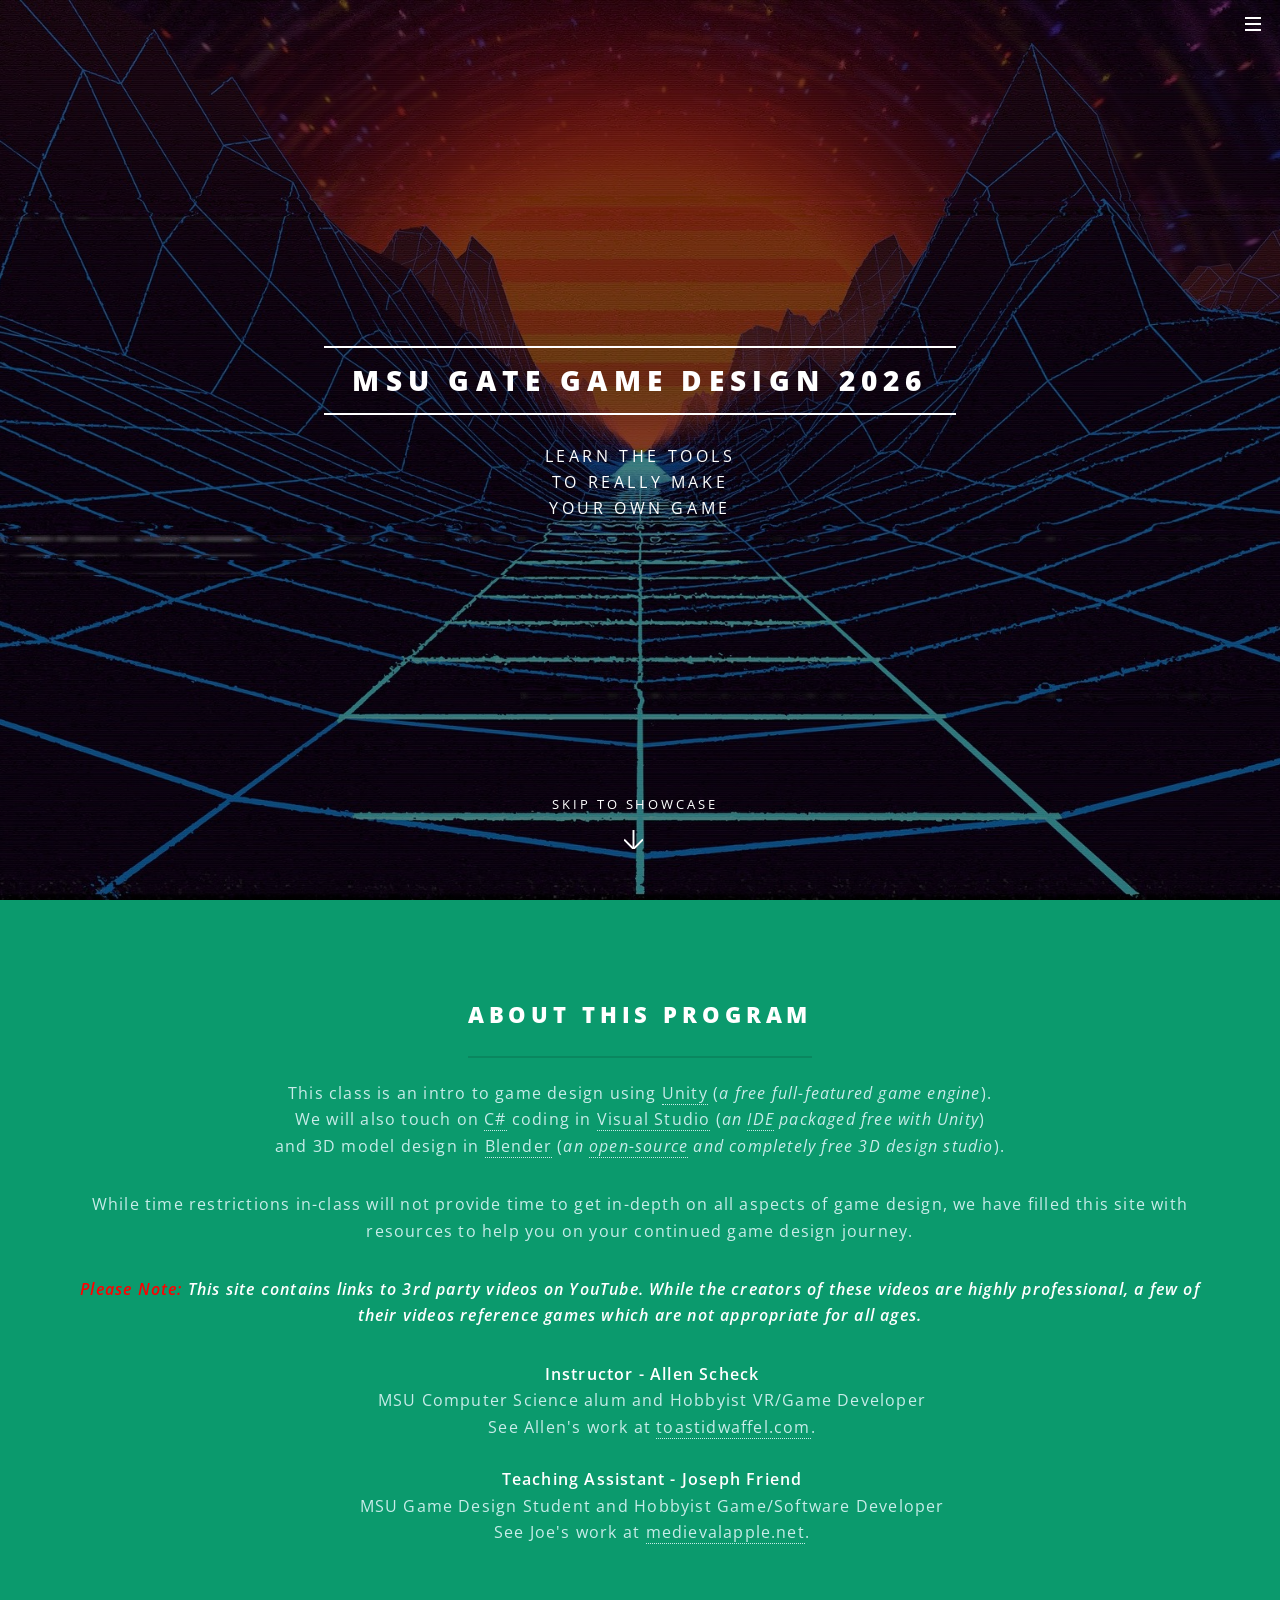
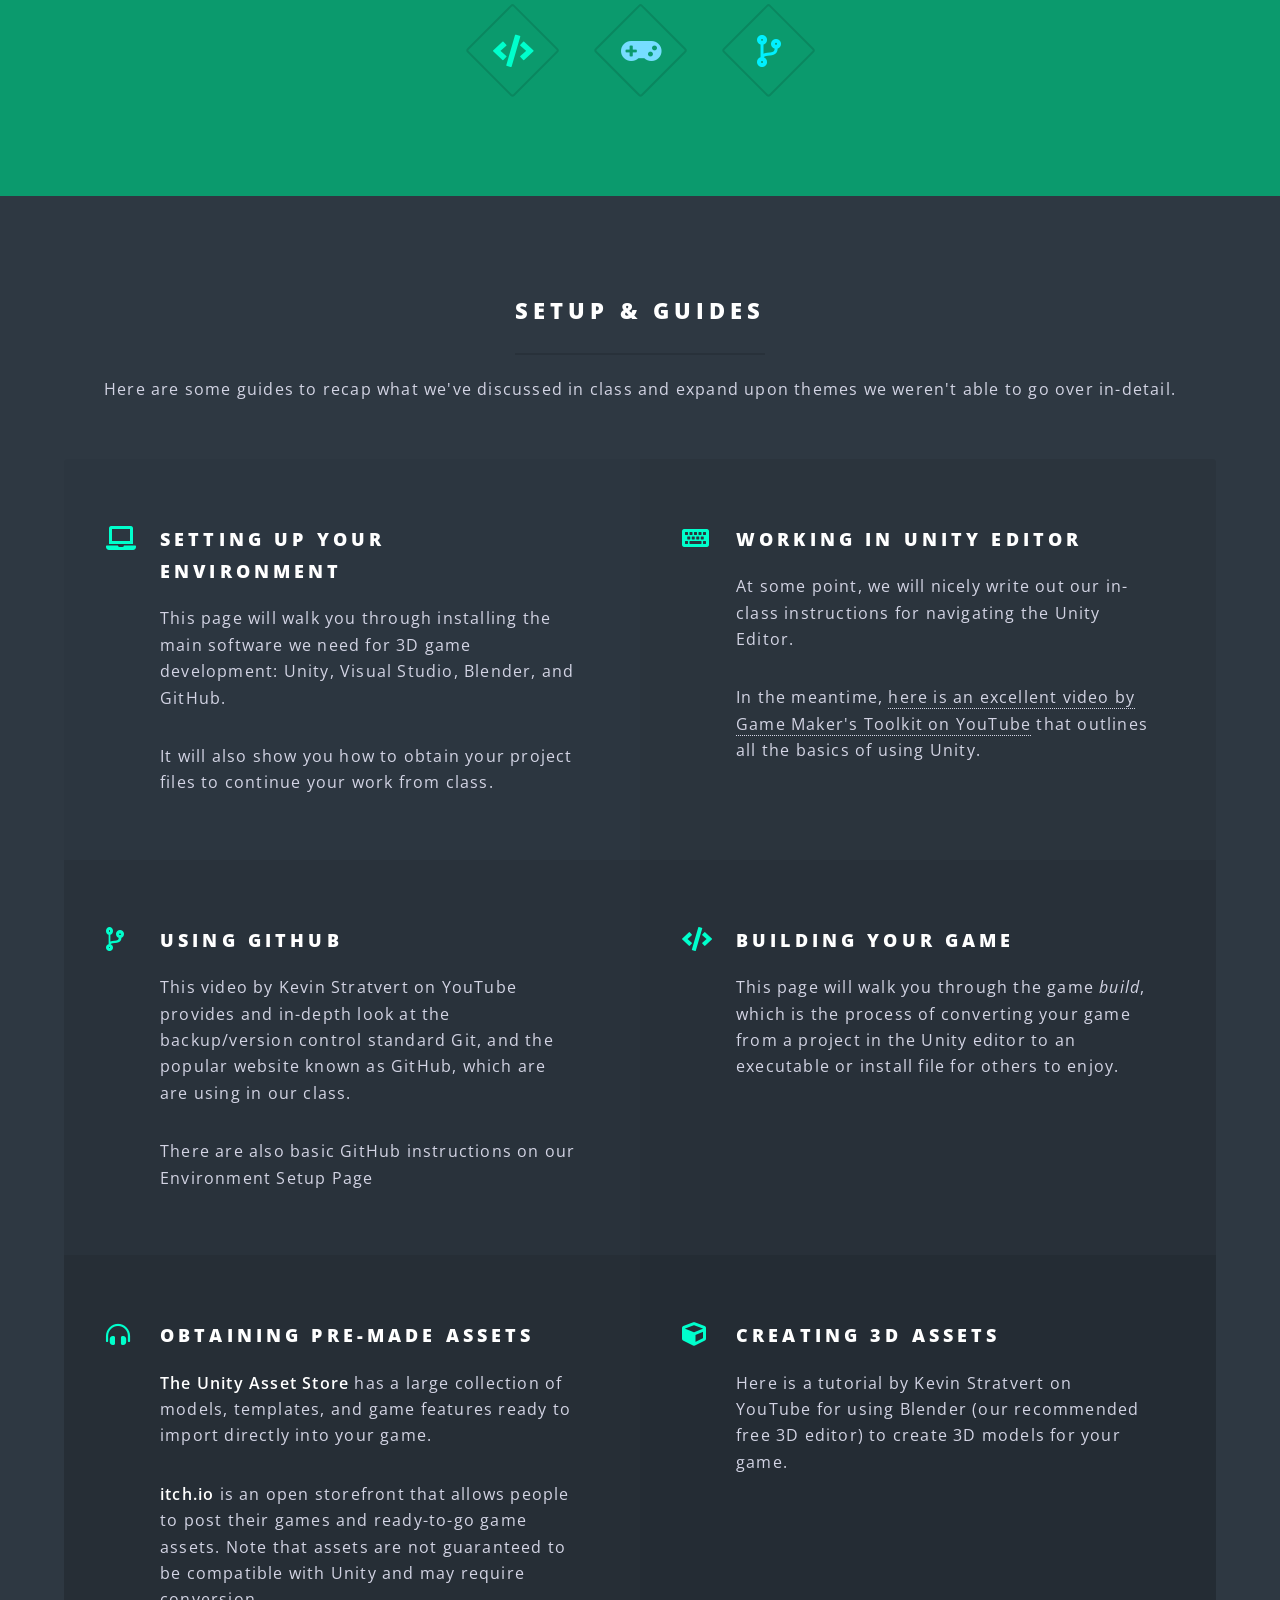
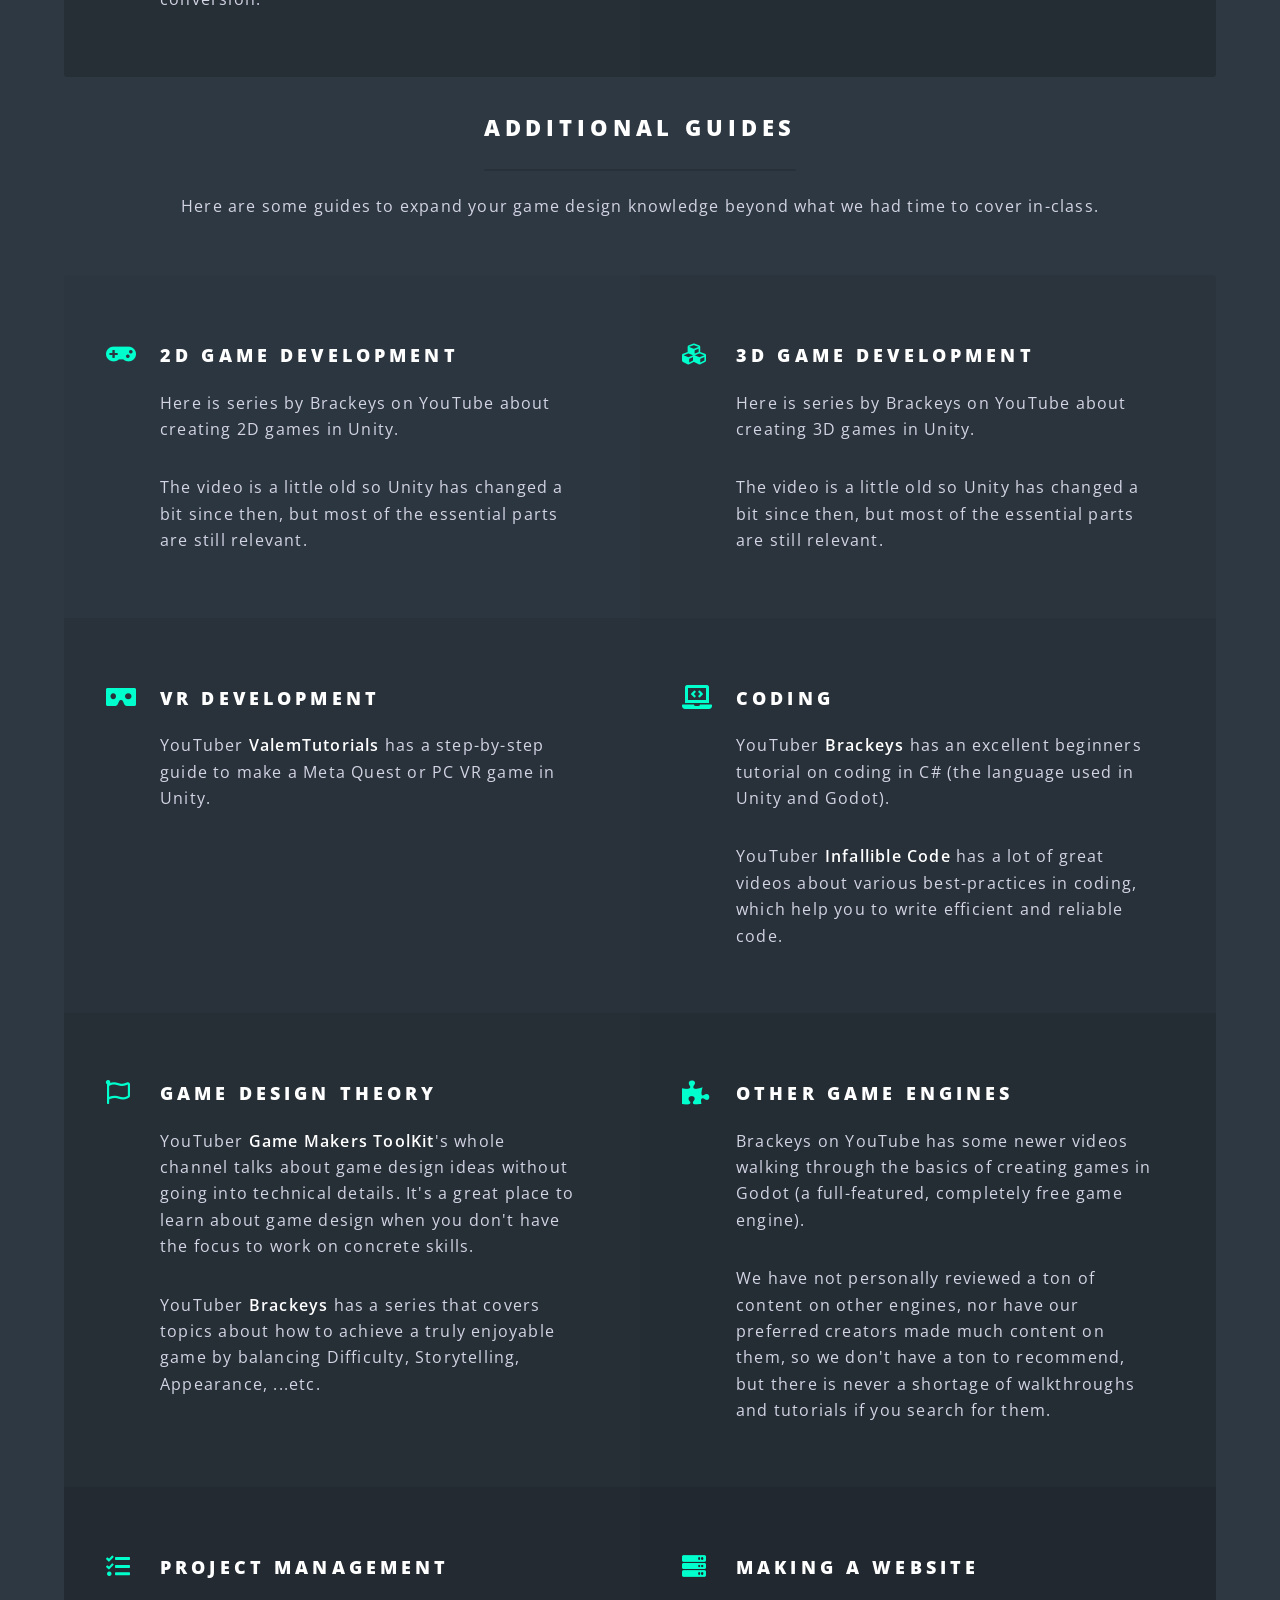
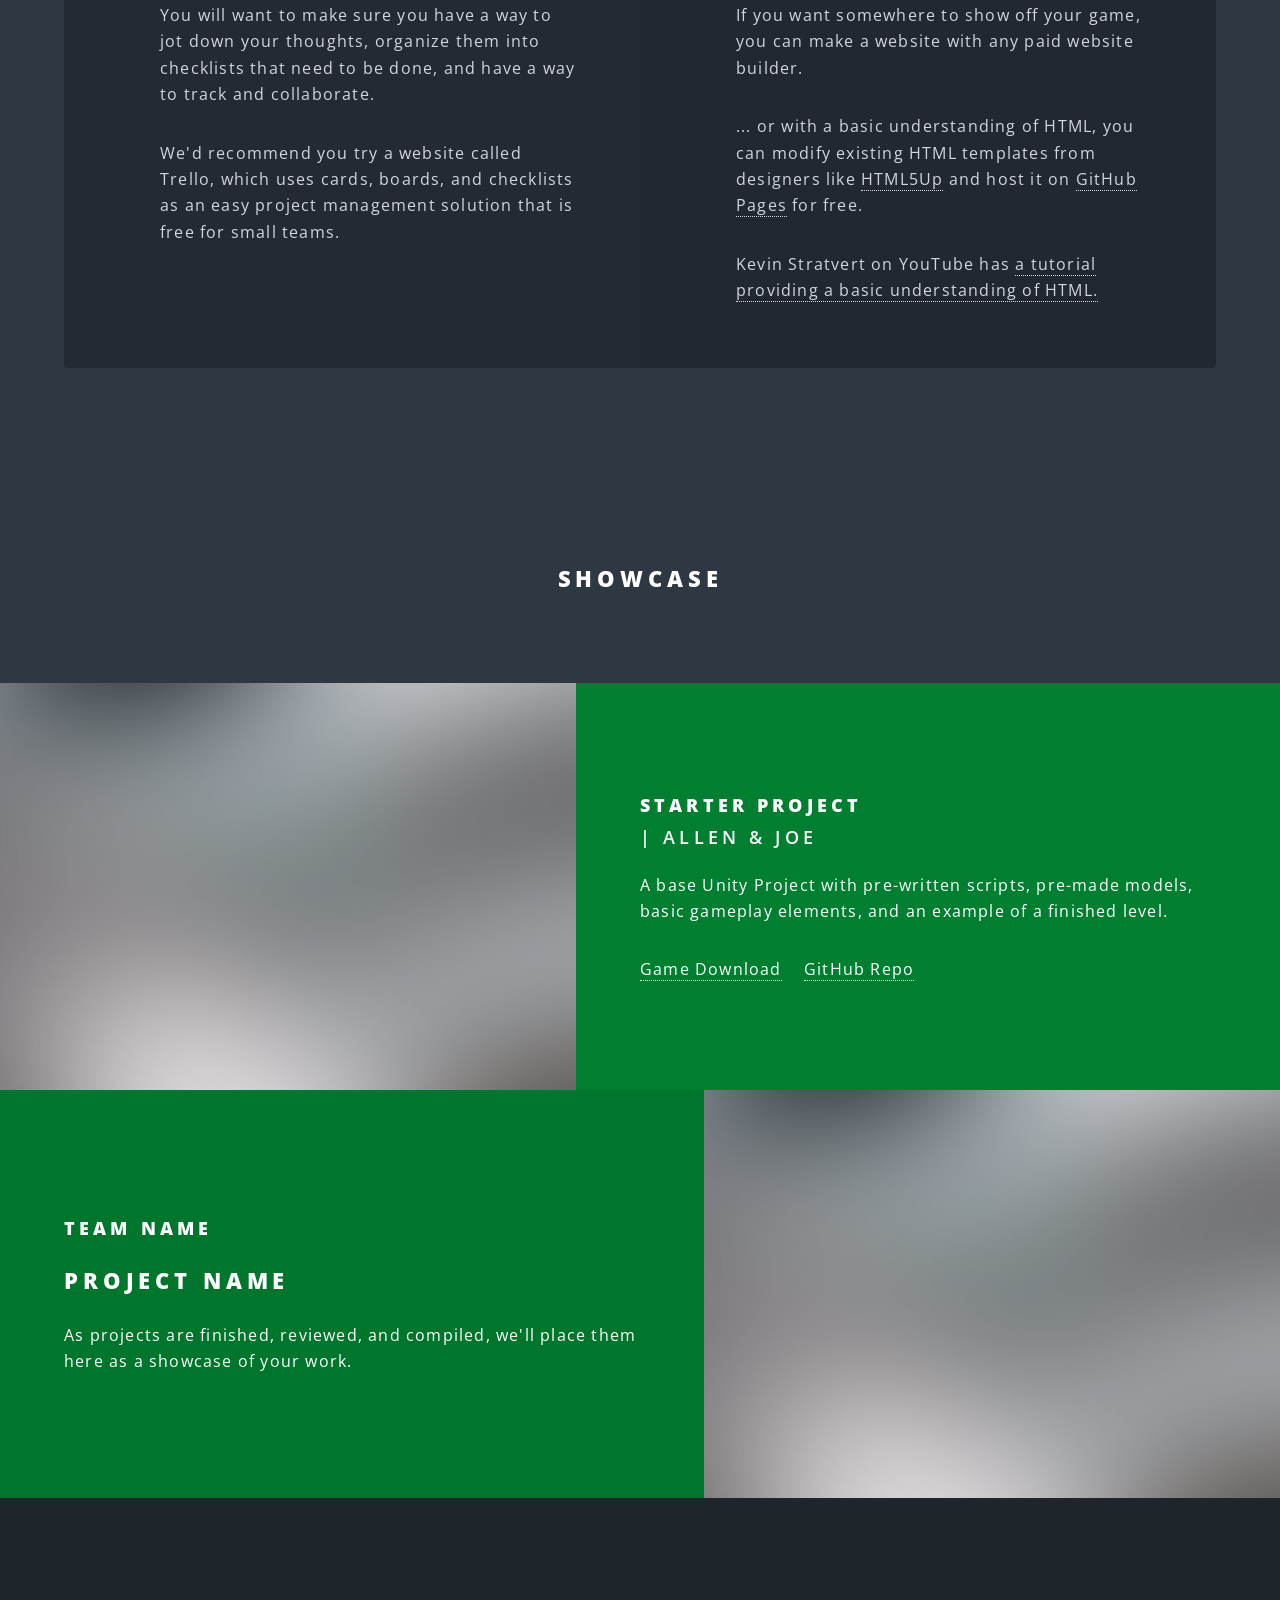
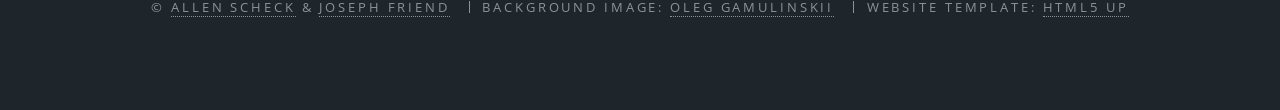
==== index.html @ 7858bdf7 "Updating various pages, cleaning up text" ====
<!DOCTYPE HTML>
<!--
	Spectral by HTML5 UP
	html5up.net | @ajlkn
	Free for personal and commercial use under the CCA 3.0 license (html5up.net/license)
-->
<html>
	<head>
		<title>GATE GameDev</title>
		<link rel="icon" type="image/x-icon" href="favicon.ico">
		<meta charset="utf-8" />
		<meta name="viewport" content="width=device-width, initial-scale=1, user-scalable=no" />
		<link rel="stylesheet" href="assets/css/main.css" />
		<noscript><link rel="stylesheet" href="assets/css/noscript.css" /></noscript>
	</head>
	<body class="landing is-preload">

		<!-- Page Wrapper -->
			<div id="page-wrapper">

				<!-- Header -->
					<header id="header" class="alt">
						<h1><a href="#banner" class="scrolly">MSU GATE GameDev</a></h1>
						
						<nav id="nav" class="alt">
							<ul>
								<li class="special">
									<a href="#menu" class="menuToggle"><span></span></a>
									<div id="menu">
										<ul>
											<li><a href="#banner" class="scrolly"><h3>This Page</h3></a></li>
											<li><a href="#one" class="scrolly">About This Program</a></li>
											<li><a href="#two" class="scrolly">Setup & Guides</a></li>
											<li><a href="#three" class="scrolly">Student Projects</a></li>
										</ul>
										<ul>
											<li><a href="index"><h3>This Site</h3></a>
											</li>
											<li>
												<a href="environment">Environment Setup</a>
											</li>
											<li>
												<a href="build">Game Build</a>
											</li>
											<li>
												<a href="distribution">Distributing Your Game</a>
											</li>
											<li>
												<a href="definitions">Definitions</a>
											</li>
										</ul>
									</div>
								</li>
							</ul>
						</nav>
						
					</header>

				<!-- Banner -->
					<section id="banner">
						<div class="inner">
							<h2>MSU GATE Game Design 2026</h2>
							<p>Learn the tools<br />
							to really make<br />
							your own game</p>

						</div>
						<a href="#three" class="more scrolly">Skip to Showcase</a>
					</section>

				<!-- One -->
					<section id="one" class="wrapper style1 special">
						<div class="inner">
							<header class="major">
								<h2>About This Program</h2>
								<p>This class is an intro to game design using <a href="definitions#unity">Unity</a> (<i>a free full-featured game engine</i>).
									<br>We will also touch on <a href="definitions#cs">C#</a> coding in <a href="definitions#visualstudio">Visual Studio</a> (<i>an <a href="definitions#ide">IDE</a> packaged free with Unity</i>) <br>and 3D model design in <a href="definitions#blender">Blender</a> (<i>an <a href="definitions#opensource">open-source</a> and completely free 3D design studio</i>). </p><p>
								While time restrictions in-class will not provide time to get in-depth on all aspects of game design, we have filled this site with resources to help you on your continued game design journey.</p>
								<p>
									<b>
										<i style="color: red;">Please Note:</i>
										<i> This site contains links to 3rd party videos on YouTube. While the creators of these videos are highly professional, a few of their videos reference games which are not appropriate for all ages.</i>
									</b>
								</p>

								<ul style="list-style-type: none;">
									<li><b>Instructor - Allen Scheck</b>
								</li>
									<li>
										MSU Computer Science alum and Hobbyist VR/Game Developer
										
									</li>
									<li>
										See Allen's work at <a href="https://toastidwaffel.com">toastidwaffel.com</a>.
									</li>
									<li>
										&emsp;</li>
									<li>
										<b>Teaching Assistant - Joseph Friend</b>
									</li>
									<li>MSU Game Design Student and Hobbyist Game/Software Developer</li>
									<li>
										See Joe's work at <a href="https://medievalapple.net">medievalapple.net</a>.
									</li>
							</ul>
							</header>
							<ul class="icons major">
								<li><span class="icon solid fa-code major style1"></span></li>
								<li><span class="icon solid fa-gamepad major style3"></span></li>
								<li><span class="icon solid fa-code-branch major style2"></span></li>
							</ul>
						</div>
						
					</section>

									<!-- Two -->
					<section id="two" class="wrapper style3 special">
						<div class="inner">		
							<header class="major">
								<h2>Setup & Guides</h2>
								<p>Here are some guides to recap what we've discussed in class and expand upon themes we weren't able to go over in-detail.</p>
							</header>
							<ul class="features">
								<li class="icon solid fa-laptop">
									<a href="environment">
									<h3>Setting Up Your Environment</h3>
									<p>This page will walk you through installing the main software we need for 3D game development: Unity, Visual Studio, Blender, and GitHub.</p><p>It will also show you how to obtain your project files to continue your work from class.</p>
									</a>
								</li>
								<li class="icon solid fa-keyboard">
									
									<h3>Working in Unity Editor</h3>
									<p>At some point, we will nicely write out our in-class instructions for navigating the Unity Editor.</p><p>
										In the meantime, <a href="https://www.youtube.com/watch?v=XtQMytORBmM">here is an excellent video by Game Maker's Toolkit on YouTube</a> that outlines all the basics of using Unity.
									</p>
								</li>
								<li class="icon solid fa-code-branch">
									<a href="https://www.youtube.com/watch?v=tRZGeaHPoaw">
										<h3>Using GitHub</h3>
										<p>This video by Kevin Stratvert on YouTube provides and in-depth look at the backup/version control standard Git, and the popular website known as GitHub, which are are using in our class.</p>
										<a href="environment#github"><p>There are also basic GitHub instructions on our Environment Setup Page</p></a>
									</a>
								</li>
								<li class="icon solid fa-code">
									<a href="build">
									<h3>Building Your Game</h3>
									<p>This page will walk you through the game <i>build</i>, which is the process of converting your game from a project in the Unity editor to an executable or install file for others to enjoy.</p>
									</a>
								</li>
								<li class="icon solid fa-headphones-alt">

									<h3>Obtaining Pre-Made Assets</h3>
										<a href="https://assetstore.unity.com/">
											<p>
												<b>The Unity Asset Store</b> has a large collection of models, templates, and game features ready to import directly into your game.</p>
									</a>
										<a href="https://itch.io/game-assets/tag-unity">
											<p>
												<b>itch.io</b> is an open storefront that allows people to post their games and ready-to-go game assets. Note that assets are not guaranteed to be compatible with Unity and may require conversion.
											</p>
										</a>
								</li>
								
								<li class="icon solid fa-cube">
									<a href="https://www.youtube.com/watch?v=Ci3Has4L5W4">
									<h3>Creating 3D Assets</h3>
									<p>Here is a tutorial by Kevin Stratvert on YouTube for using Blender (our recommended free 3D editor) to create 3D models for your game.</p>
									</a>
								</li>
							</ul>
							<header class="major">
								<h2>Additional Guides</h2>
								<p>Here are some guides to expand your game design knowledge beyond what we had time to cover in-class.</p>
							</header>
							<ul class="features">
								<li class="icon solid fa-gamepad">
									<a href="https://www.youtube.com/playlist?list=PLPV2KyIb3jR6TFcFuzI2bB7TMNIIBpKMQ">
									<h3>2D Game Development</h3>
									<p>Here is series by Brackeys on YouTube about creating 2D games in Unity.</p>
										<p>The video is a little old so Unity has changed a bit since then, but most of the essential parts are still relevant.</p>
									</a>
								</li>
								<li class="icon solid fa-cubes">
									<a href="https://www.youtube.com/playlist?list=PLPV2KyIb3jR5QFsefuO2RlAgWEz6EvVi6">
									<h3>3D Game Development</h3>
										<p>Here is series by Brackeys on YouTube about creating 3D games in Unity.</p>
										<p>The video is a little old so Unity has changed a bit since then, but most of the essential parts are still relevant.</p>
									</a>
								</li>
								<li class="icon solid fa-vr-cardboard">
									<a href="https://www.youtube.com/playlist?list=PLpEoiloH-4eM15HYUXK_2a6rldDDx8FcF">
										<h3>VR Development</h3>
										<p>YouTuber <b>ValemTutorials</b> has a step-by-step guide to make a Meta Quest or PC VR game in Unity.</p>
									</a>
								</li>
								<li class="icon solid fa-laptop-code">
									<h3>Coding</h3>
									<a href="https://www.youtube.com/playlist?list=PLPV2KyIb3jR4CtEelGPsmPzlvP7ISPYzR">
										<p>YouTuber <b>Brackeys</b> has an excellent beginners tutorial on coding in C# (the language used in Unity and Godot).</p>
										<a href="https://www.youtube.com/@InfallibleCode/videos">
											<p>YouTuber <b>Infallible Code</b> has a lot of great videos about various best-practices in coding, which help you to write efficient and reliable code.</p>
										</a>
									</a>
								</li>
								<li class="icon fa-flag">
									
									<h3>Game Design Theory</h3>
									<a href="https://www.youtube.com/@gmtk">
										<p>
											YouTuber <b>Game Makers ToolKit</b>'s whole channel talks about game design ideas without going into technical details. It's a great place to learn about game design when you don't have the focus to work on concrete skills.
									</p>
							</a>
										<a href="https://www.youtube.com/watch?v=G8AT01tuyrk&list=PLPV2KyIb3jR5kPzHBi90byfhPfPqaDW9s"><p>
											<p>
												YouTuber <b>Brackeys</b> has a series that covers topics about how to achieve a truly enjoyable game by balancing Difficulty, Storytelling, Appearance, ...etc.
											</p></a>
							
								</li>
								<li class="icon solid fa-puzzle-piece">
									<h3>Other Game Engines</h3>
									<a href="https://www.youtube.com/playlist?list=PLPV2KyIb3jR7ecat0FBEMv2EZgsDg6Wcv">
									<p>Brackeys on YouTube has some newer videos walking through the basics of creating games in Godot (a full-featured, completely free game engine).</p>
										<p>We have not personally reviewed a ton of content on other engines, nor have our preferred creators made much content on them, so we don't have a ton to recommend, but there is never a shortage of walkthroughs and tutorials if you search for them.</p>
							</a>
								</li>
								<li class="icon solid fa-tasks">
									<a href="https://trello.com/"><h3>Project Management</h3>
									<p>You will want to make sure you have a way to jot down your thoughts, organize them into checklists that need to be done, and have a way to track and collaborate.</p><p>We'd recommend you try a website called Trello, which uses cards, boards, and checklists as an easy project management solution that is free for small teams.</p>
								</a>
								</li>
								<li class="icon solid fa-server">
									<h3>Making a Website</h3>
									<p>If you want somewhere to show off your game, you can make a website with any paid website builder.</p>
									<p>... or with a basic understanding of HTML, you can modify existing HTML templates from designers like <a href="https://html5up.net/">HTML5Up</a> and host it on <a href="https://docs.github.com/en/pages/quickstart">GitHub Pages</a> for free.
									</p>
									
									<p>Kevin Stratvert on YouTube has <a href="https://www.youtube.com/watch?v=FQdaUv95mR8">a tutorial providing a basic understanding of HTML.</a>
								</p>
							
								</li>
							</ul>				
						</div>
						
					</section>
					<section id="three" class="wrapper style3 special">
						
						<div class="inner">
								<h2>Showcase</h2>
						</div>
					</section>

					<section id="four" class="wrapper alt style2">
					<section class="spotlight">
							<div class="image"><img src="images/pic01.jpg" alt="" /></div><div class="content">
								<h3>Starter Project<br>
									<b>| Allen & Joe</b></h3>
								<p>A base Unity Project with pre-written scripts, pre-made models, basic gameplay elements, and an example of a finished level.</p>
								<p><a href="">Game Download</a>&emsp;
								<a href="">GitHub Repo</a></p>
							</div>
						</section>
						<section class="spotlight">
							<div class="image"><img src="images/pic01.jpg" alt="" /></div><div class="content">
								<h3>Team Name</h3>
								<h2>Project Name</h2>
								<p>As projects are finished, reviewed, and compiled, we'll place them here as a showcase of your work.</p>
							</div>
						</section>
					</section>


				<!-- Footer -->
				<footer id="footer">
					<ul class="copyright">
						<li>
							&copy; <a href="https://toastidwaffel.com">Allen Scheck</a> & <a href ="https://medievalapple.net">Joseph Friend</a>
						</li>
						<li>
							Background Image: <a href="https://pixabay.com/users/gam-ol-2829280/?utm_source=link-attribution&utm_medium=referral&utm_campaign=image&utm_content=4237850">Oleg Gamulinskii</a>
						</li>
						<li>
							Website Template: <a href="http://html5up.net">HTML5 UP</a>
						</li>
					</ul>
				</footer>

			</div>

		<!-- Scripts -->
			<script src="assets/js/jquery.min.js"></script>
			<script src="assets/js/jquery.scrollex.min.js"></script>
			<script src="assets/js/jquery.scrolly.min.js"></script>
			<script src="assets/js/browser.min.js"></script>
			<script src="assets/js/breakpoints.min.js"></script>
			<script src="assets/js/util.js"></script>
			<script src="assets/js/main.js"></script>

	</body>
</html>
---- assets/css/main.css ----
@import url(fontawesome-all.min.css);
@import url("https://fonts.googleapis.com/css?family=Open+Sans:400,400italic,600,600italic,800,800italic");

/*
	Spectral by HTML5 UP
	html5up.net | @ajlkn
	Free for personal and commercial use under the CCA 3.0 license (html5up.net/license)
*/

html, body, div, span, applet, object,
iframe, h1, h2, h3, h4, h5, h6, p, blockquote,
pre, a, abbr, acronym, address, big, cite,
code, del, dfn, em, img, ins, kbd, q, s, samp,
small, strike, strong, sub, sup, tt, var, b,
u, i, center, dl, dt, dd, ol, ul, li, fieldset,
form, label, legend, table, caption, tbody,
tfoot, thead, tr, th, td, article, aside,
canvas, details, embed, figure, figcaption,
footer, header, hgroup, menu, nav, output, ruby,
section, summary, time, mark, audio, video {
	margin: 0;
	padding: 0;
	border: 0;
	font-size: 100%;
	font: inherit;
	vertical-align: baseline;}

article, aside, details, figcaption, figure,
footer, header, hgroup, menu, nav, section {
	display: block;}

body {
	line-height: 1;
}

ol, ul {
	list-style: none;
}

blockquote, q {
	quotes: none;
}

	blockquote:before, blockquote:after, q:before, q:after {
		content: '';
		content: none;
	}

table {
	border-collapse: collapse;
	border-spacing: 0;
}

body {
	-webkit-text-size-adjust: none;
}

mark {
	background-color: transparent;
	color: inherit;
}

input::-moz-focus-inner {
	border: 0;
	padding: 0;
}

input, select, textarea {
	-moz-appearance: none;
	-webkit-appearance: none;
	-ms-appearance: none;
	appearance: none;
}

/* Basic */

	@-ms-viewport {
		width: device-width;
	}

	html {
		box-sizing: border-box;
	}

	*, *:before, *:after {
		box-sizing: inherit;
	}

	body {
		background: #2e3842;
	}

		body.is-preload *, body.is-preload *:before, body.is-preload *:after {
			-moz-animation: none !important;
			-webkit-animation: none !important;
			-ms-animation: none !important;
			animation: none !important;
			-moz-transition: none !important;
			-webkit-transition: none !important;
			-ms-transition: none !important;
			transition: none !important;
		}

	body, input, select, textarea {
		color: #fff;
		font-family: "Open Sans", Helvetica, sans-serif;
		font-size: 15pt;
		font-weight: 400;
		letter-spacing: 0.075em;
		line-height: 1.65em;
	}

		@media screen and (max-width: 1680px) {

			body, input, select, textarea {
				font-size: 13pt;
			}

		}

		@media screen and (max-width: 1280px) {

			body, input, select, textarea {
				font-size: 12pt;
			}

		}

		@media screen and (max-width: 736px) {

			body, input, select, textarea {
				font-size: 11pt;
				letter-spacing: 0.0375em;
			}

		}

	a {
		-moz-transition: color 0.2s ease, border-bottom-color 0.2s ease;
		-webkit-transition: color 0.2s ease, border-bottom-color 0.2s ease;
		-ms-transition: color 0.2s ease, border-bottom-color 0.2s ease;
		transition: color 0.2s ease, border-bottom-color 0.2s ease;
		border-bottom: dotted 1px;
		color: inherit;
		text-decoration: none;
	}

		a:hover {
			border-bottom-color: transparent;
		}

	strong, b {
		color: #fff;
		font-weight: 600;
	}

	em, i {
		font-style: italic;
	}

	p {
		margin: 0 0 2em 0;
	}

	h1, h2, h3, h4, h5, h6 {
		color: #fff;
		font-weight: 800;
		letter-spacing: 0.225em;
		line-height: 1em;
		margin: 0 0 1em 0;
		text-transform: uppercase;
	}

		h1 a, h2 a, h3 a, h4 a, h5 a, h6 a {
			color: inherit;
			text-decoration: none;
		}

	h2 {
		font-size: 1.35em;
		line-height: 1.75em;
	}

		@media screen and (max-width: 736px) {

			h2 {
				font-size: 1.1em;
				line-height: 1.65em;
			}

		}

	h3 {
		font-size: 1.15em;
		line-height: 1.75em;
	}

		@media screen and (max-width: 736px) {

			h3 {
				font-size: 1em;
				line-height: 1.65em;
			}

		}

	h4 {
		font-size: 1em;
		line-height: 1.5em;
	}

	h5 {
		font-size: 0.8em;
		line-height: 1.5em;
	}

	h6 {
		font-size: 0.7em;
		line-height: 1.5em;
	}

	sub {
		font-size: 0.8em;
		position: relative;
		top: 0.5em;
	}

	sup {
		font-size: 0.8em;
		position: relative;
		top: -0.5em;
	}

	hr {
		border: 0;
		border-bottom: solid 2px #fff;
		margin: 3em 0;
	}

		hr.major {
			margin: 4.5em 0;
		}

	blockquote {
		border-left: solid 4px #fff;
		font-style: italic;
		margin: 0 0 2em 0;
		padding: 0.5em 0 0.5em 2em;
	}

	code {
		background: rgba(144, 144, 144, 0.25);
		border-radius: 3px;
		font-family: "Courier New", monospace;
		font-size: 0.9em;
		letter-spacing: 0;
		margin: 0 0.25em;
		padding: 0.25em 0.65em;
	}

	pre {
		-webkit-overflow-scrolling: touch;
		font-family: "Courier New", monospace;
		font-size: 0.9em;
		margin: 0 0 2em 0;
	}

		pre code {
			display: block;
			line-height: 1.75em;
			padding: 1em 1.5em;
			overflow-x: auto;
		}

	.align-left {
		text-align: left;
	}

	.align-center {
		text-align: center;
	}

	.align-right {
		text-align: right;
	}
.photocont img {
    max-width: 100%;
    height: auto;
}
}
/* Row */

	.row {
		display: flex;
		flex-wrap: wrap;
		box-sizing: border-box;
		align-items: stretch;
	}

		.row > * {
			box-sizing: border-box;
		}

		.row.gtr-uniform > * > :last-child {
			margin-bottom: 0;
		}

		.row.aln-left {
			justify-content: flex-start;
		}

		.row.aln-center {
			justify-content: center;
		}

		.row.aln-right {
			justify-content: flex-end;
		}

		.row.aln-top {
			align-items: flex-start;
		}

		.row.aln-middle {
			align-items: center;
		}

		.row.aln-bottom {
			align-items: flex-end;
		}

		.row > .imp {
			order: -1;
		}

		.row > .col-1 {
			width: 8.33333%;
		}

		.row > .off-1 {
			margin-left: 8.33333%;
		}

		.row > .col-2 {
			width: 16.66667%;
		}

		.row > .off-2 {
			margin-left: 16.66667%;
		}

		.row > .col-3 {
			width: 25%;
		}

		.row > .off-3 {
			margin-left: 25%;
		}

		.row > .col-4 {
			width: 33.33333%;
		}

		.row > .off-4 {
			margin-left: 33.33333%;
		}

		.row > .col-5 {
			width: 41.66667%;
		}

		.row > .off-5 {
			margin-left: 41.66667%;
		}

		.row > .col-6 {
			width: 50%;
		}

		.row > .off-6 {
			margin-left: 50%;
		}

		.row > .col-7 {
			width: 58.33333%;
		}

		.row > .off-7 {
			margin-left: 58.33333%;
		}

		.row > .col-8 {
			width: 66.66667%;
		}

		.row > .off-8 {
			margin-left: 66.66667%;
		}

		.row > .col-9 {
			width: 75%;
		}

		.row > .off-9 {
			margin-left: 75%;
		}

		.row > .col-10 {
			width: 83.33333%;
		}

		.row > .off-10 {
			margin-left: 83.33333%;
		}

		.row > .col-11 {
			width: 91.66667%;
		}

		.row > .off-11 {
			margin-left: 91.66667%;
		}

		.row > .col-12 {
			width: 100%;
		}

		.row > .off-12 {
			margin-left: 100%;
		}

		.row.gtr-0 {
			margin-top: 0;
			margin-left: 0em;
		}

			.row.gtr-0 > * {
				padding: 0 0 0 0em;
			}

			.row.gtr-0.gtr-uniform {
				margin-top: 0em;
			}

				.row.gtr-0.gtr-uniform > * {
					padding-top: 0em;
				}

		.row.gtr-25 {
			margin-top: 0;
			margin-left: -0.375em;
		}

			.row.gtr-25 > * {
				padding: 0 0 0 0.375em;
			}

			.row.gtr-25.gtr-uniform {
				margin-top: -0.375em;
			}

				.row.gtr-25.gtr-uniform > * {
					padding-top: 0.375em;
				}

		.row.gtr-50 {
			margin-top: 0;
			margin-left: -0.75em;
		}

			.row.gtr-50 > * {
				padding: 0 0 0 0.75em;
			}

			.row.gtr-50.gtr-uniform {
				margin-top: -0.75em;
			}

				.row.gtr-50.gtr-uniform > * {
					padding-top: 0.75em;
				}

		.row {
			margin-top: 0;
			margin-left: -1.5em;
		}

			.row > * {
				padding: 0 0 0 1.5em;
			}

			.row.gtr-uniform {
				margin-top: -1.5em;
			}

				.row.gtr-uniform > * {
					padding-top: 1.5em;
				}

		.row.gtr-150 {
			margin-top: 0;
			margin-left: -2.25em;
		}

			.row.gtr-150 > * {
				padding: 0 0 0 2.25em;
			}

			.row.gtr-150.gtr-uniform {
				margin-top: -2.25em;
			}

				.row.gtr-150.gtr-uniform > * {
					padding-top: 2.25em;
				}

		.row.gtr-200 {
			margin-top: 0;
			margin-left: -3em;
		}

			.row.gtr-200 > * {
				padding: 0 0 0 3em;
			}

			.row.gtr-200.gtr-uniform {
				margin-top: -3em;
			}

				.row.gtr-200.gtr-uniform > * {
					padding-top: 3em;
				}

		@media screen and (max-width: 1680px) {

			.row {
				display: flex;
				flex-wrap: wrap;
				box-sizing: border-box;
				align-items: stretch;
			}

				.row > * {
					box-sizing: border-box;
				}

				.row.gtr-uniform > * > :last-child {
					margin-bottom: 0;
				}

				.row.aln-left {
					justify-content: flex-start;
				}

				.row.aln-center {
					justify-content: center;
				}

				.row.aln-right {
					justify-content: flex-end;
				}

				.row.aln-top {
					align-items: flex-start;
				}

				.row.aln-middle {
					align-items: center;
				}

				.row.aln-bottom {
					align-items: flex-end;
				}

				.row > .imp-xlarge {
					order: -1;
				}

				.row > .col-1-xlarge {
					width: 8.33333%;
				}

				.row > .off-1-xlarge {
					margin-left: 8.33333%;
				}

				.row > .col-2-xlarge {
					width: 16.66667%;
				}

				.row > .off-2-xlarge {
					margin-left: 16.66667%;
				}

				.row > .col-3-xlarge {
					width: 25%;
				}

				.row > .off-3-xlarge {
					margin-left: 25%;
				}

				.row > .col-4-xlarge {
					width: 33.33333%;
				}

				.row > .off-4-xlarge {
					margin-left: 33.33333%;
				}

				.row > .col-5-xlarge {
					width: 41.66667%;
				}

				.row > .off-5-xlarge {
					margin-left: 41.66667%;
				}

				.row > .col-6-xlarge {
					width: 50%;
				}

				.row > .off-6-xlarge {
					margin-left: 50%;
				}

				.row > .col-7-xlarge {
					width: 58.33333%;
				}

				.row > .off-7-xlarge {
					margin-left: 58.33333%;
				}

				.row > .col-8-xlarge {
					width: 66.66667%;
				}

				.row > .off-8-xlarge {
					margin-left: 66.66667%;
				}

				.row > .col-9-xlarge {
					width: 75%;
				}

				.row > .off-9-xlarge {
					margin-left: 75%;
				}

				.row > .col-10-xlarge {
					width: 83.33333%;
				}

				.row > .off-10-xlarge {
					margin-left: 83.33333%;
				}

				.row > .col-11-xlarge {
					width: 91.66667%;
				}

				.row > .off-11-xlarge {
					margin-left: 91.66667%;
				}

				.row > .col-12-xlarge {
					width: 100%;
				}

				.row > .off-12-xlarge {
					margin-left: 100%;
				}

				.row.gtr-0 {
					margin-top: 0;
					margin-left: 0em;
				}

					.row.gtr-0 > * {
						padding: 0 0 0 0em;
					}

					.row.gtr-0.gtr-uniform {
						margin-top: 0em;
					}

						.row.gtr-0.gtr-uniform > * {
							padding-top: 0em;
						}

				.row.gtr-25 {
					margin-top: 0;
					margin-left: -0.375em;
				}

					.row.gtr-25 > * {
						padding: 0 0 0 0.375em;
					}

					.row.gtr-25.gtr-uniform {
						margin-top: -0.375em;
					}

						.row.gtr-25.gtr-uniform > * {
							padding-top: 0.375em;
						}

				.row.gtr-50 {
					margin-top: 0;
					margin-left: -0.75em;
				}

					.row.gtr-50 > * {
						padding: 0 0 0 0.75em;
					}

					.row.gtr-50.gtr-uniform {
						margin-top: -0.75em;
					}

						.row.gtr-50.gtr-uniform > * {
							padding-top: 0.75em;
						}

				.row {
					margin-top: 0;
					margin-left: -1.5em;
				}

					.row > * {
						padding: 0 0 0 1.5em;
					}

					.row.gtr-uniform {
						margin-top: -1.5em;
					}

						.row.gtr-uniform > * {
							padding-top: 1.5em;
						}

				.row.gtr-150 {
					margin-top: 0;
					margin-left: -2.25em;
				}

					.row.gtr-150 > * {
						padding: 0 0 0 2.25em;
					}

					.row.gtr-150.gtr-uniform {
						margin-top: -2.25em;
					}

						.row.gtr-150.gtr-uniform > * {
							padding-top: 2.25em;
						}

				.row.gtr-200 {
					margin-top: 0;
					margin-left: -3em;
				}

					.row.gtr-200 > * {
						padding: 0 0 0 3em;
					}

					.row.gtr-200.gtr-uniform {
						margin-top: -3em;
					}

						.row.gtr-200.gtr-uniform > * {
							padding-top: 3em;
						}

		}

		@media screen and (max-width: 1280px) {

			.row {
				display: flex;
				flex-wrap: wrap;
				box-sizing: border-box;
				align-items: stretch;
			}

				.row > * {
					box-sizing: border-box;
				}

				.row.gtr-uniform > * > :last-child {
					margin-bottom: 0;
				}

				.row.aln-left {
					justify-content: flex-start;
				}

				.row.aln-center {
					justify-content: center;
				}

				.row.aln-right {
					justify-content: flex-end;
				}

				.row.aln-top {
					align-items: flex-start;
				}

				.row.aln-middle {
					align-items: center;
				}

				.row.aln-bottom {
					align-items: flex-end;
				}

				.row > .imp-large {
					order: -1;
				}

				.row > .col-1-large {
					width: 8.33333%;
				}

				.row > .off-1-large {
					margin-left: 8.33333%;
				}

				.row > .col-2-large {
					width: 16.66667%;
				}

				.row > .off-2-large {
					margin-left: 16.66667%;
				}

				.row > .col-3-large {
					width: 25%;
				}

				.row > .off-3-large {
					margin-left: 25%;
				}

				.row > .col-4-large {
					width: 33.33333%;
				}

				.row > .off-4-large {
					margin-left: 33.33333%;
				}

				.row > .col-5-large {
					width: 41.66667%;
				}

				.row > .off-5-large {
					margin-left: 41.66667%;
				}

				.row > .col-6-large {
					width: 50%;
				}

				.row > .off-6-large {
					margin-left: 50%;
				}

				.row > .col-7-large {
					width: 58.33333%;
				}

				.row > .off-7-large {
					margin-left: 58.33333%;
				}

				.row > .col-8-large {
					width: 66.66667%;
				}

				.row > .off-8-large {
					margin-left: 66.66667%;
				}

				.row > .col-9-large {
					width: 75%;
				}

				.row > .off-9-large {
					margin-left: 75%;
				}

				.row > .col-10-large {
					width: 83.33333%;
				}

				.row > .off-10-large {
					margin-left: 83.33333%;
				}

				.row > .col-11-large {
					width: 91.66667%;
				}

				.row > .off-11-large {
					margin-left: 91.66667%;
				}

				.row > .col-12-large {
					width: 100%;
				}

				.row > .off-12-large {
					margin-left: 100%;
				}

				.row.gtr-0 {
					margin-top: 0;
					margin-left: 0em;
				}

					.row.gtr-0 > * {
						padding: 0 0 0 0em;
					}

					.row.gtr-0.gtr-uniform {
						margin-top: 0em;
					}

						.row.gtr-0.gtr-uniform > * {
							padding-top: 0em;
						}

				.row.gtr-25 {
					margin-top: 0;
					margin-left: -0.375em;
				}

					.row.gtr-25 > * {
						padding: 0 0 0 0.375em;
					}

					.row.gtr-25.gtr-uniform {
						margin-top: -0.375em;
					}

						.row.gtr-25.gtr-uniform > * {
							padding-top: 0.375em;
						}

				.row.gtr-50 {
					margin-top: 0;
					margin-left: -0.75em;
				}

					.row.gtr-50 > * {
						padding: 0 0 0 0.75em;
					}

					.row.gtr-50.gtr-uniform {
						margin-top: -0.75em;
					}

						.row.gtr-50.gtr-uniform > * {
							padding-top: 0.75em;
						}

				.row {
					margin-top: 0;
					margin-left: -1.5em;
				}

					.row > * {
						padding: 0 0 0 1.5em;
					}

					.row.gtr-uniform {
						margin-top: -1.5em;
					}

						.row.gtr-uniform > * {
							padding-top: 1.5em;
						}

				.row.gtr-150 {
					margin-top: 0;
					margin-left: -2.25em;
				}

					.row.gtr-150 > * {
						padding: 0 0 0 2.25em;
					}

					.row.gtr-150.gtr-uniform {
						margin-top: -2.25em;
					}

						.row.gtr-150.gtr-uniform > * {
							padding-top: 2.25em;
						}

				.row.gtr-200 {
					margin-top: 0;
					margin-left: -3em;
				}

					.row.gtr-200 > * {
						padding: 0 0 0 3em;
					}

					.row.gtr-200.gtr-uniform {
						margin-top: -3em;
					}

						.row.gtr-200.gtr-uniform > * {
							padding-top: 3em;
						}

		}

		@media screen and (max-width: 980px) {

			.row {
				display: flex;
				flex-wrap: wrap;
				box-sizing: border-box;
				align-items: stretch;
			}

				.row > * {
					box-sizing: border-box;
				}

				.row.gtr-uniform > * > :last-child {
					margin-bottom: 0;
				}

				.row.aln-left {
					justify-content: flex-start;
				}

				.row.aln-center {
					justify-content: center;
				}

				.row.aln-right {
					justify-content: flex-end;
				}

				.row.aln-top {
					align-items: flex-start;
				}

				.row.aln-middle {
					align-items: center;
				}

				.row.aln-bottom {
					align-items: flex-end;
				}

				.row > .imp-medium {
					order: -1;
				}

				.row > .col-1-medium {
					width: 8.33333%;
				}

				.row > .off-1-medium {
					margin-left: 8.33333%;
				}

				.row > .col-2-medium {
					width: 16.66667%;
				}

				.row > .off-2-medium {
					margin-left: 16.66667%;
				}

				.row > .col-3-medium {
					width: 25%;
				}

				.row > .off-3-medium {
					margin-left: 25%;
				}

				.row > .col-4-medium {
					width: 33.33333%;
				}

				.row > .off-4-medium {
					margin-left: 33.33333%;
				}

				.row > .col-5-medium {
					width: 41.66667%;
				}

				.row > .off-5-medium {
					margin-left: 41.66667%;
				}

				.row > .col-6-medium {
					width: 50%;
				}

				.row > .off-6-medium {
					margin-left: 50%;
				}

				.row > .col-7-medium {
					width: 58.33333%;
				}

				.row > .off-7-medium {
					margin-left: 58.33333%;
				}

				.row > .col-8-medium {
					width: 66.66667%;
				}

				.row > .off-8-medium {
					margin-left: 66.66667%;
				}

				.row > .col-9-medium {
					width: 75%;
				}

				.row > .off-9-medium {
					margin-left: 75%;
				}

				.row > .col-10-medium {
					width: 83.33333%;
				}

				.row > .off-10-medium {
					margin-left: 83.33333%;
				}

				.row > .col-11-medium {
					width: 91.66667%;
				}

				.row > .off-11-medium {
					margin-left: 91.66667%;
				}

				.row > .col-12-medium {
					width: 100%;
				}

				.row > .off-12-medium {
					margin-left: 100%;
				}

				.row.gtr-0 {
					margin-top: 0;
					margin-left: 0em;
				}

					.row.gtr-0 > * {
						padding: 0 0 0 0em;
					}

					.row.gtr-0.gtr-uniform {
						margin-top: 0em;
					}

						.row.gtr-0.gtr-uniform > * {
							padding-top: 0em;
						}

				.row.gtr-25 {
					margin-top: 0;
					margin-left: -0.375em;
				}

					.row.gtr-25 > * {
						padding: 0 0 0 0.375em;
					}

					.row.gtr-25.gtr-uniform {
						margin-top: -0.375em;
					}

						.row.gtr-25.gtr-uniform > * {
							padding-top: 0.375em;
						}

				.row.gtr-50 {
					margin-top: 0;
					margin-left: -0.75em;
				}

					.row.gtr-50 > * {
						padding: 0 0 0 0.75em;
					}

					.row.gtr-50.gtr-uniform {
						margin-top: -0.75em;
					}

						.row.gtr-50.gtr-uniform > * {
							padding-top: 0.75em;
						}

				.row {
					margin-top: 0;
					margin-left: -1.5em;
				}

					.row > * {
						padding: 0 0 0 1.5em;
					}

					.row.gtr-uniform {
						margin-top: -1.5em;
					}

						.row.gtr-uniform > * {
							padding-top: 1.5em;
						}

				.row.gtr-150 {
					margin-top: 0;
					margin-left: -2.25em;
				}

					.row.gtr-150 > * {
						padding: 0 0 0 2.25em;
					}

					.row.gtr-150.gtr-uniform {
						margin-top: -2.25em;
					}

						.row.gtr-150.gtr-uniform > * {
							padding-top: 2.25em;
						}

				.row.gtr-200 {
					margin-top: 0;
					margin-left: -3em;
				}

					.row.gtr-200 > * {
						padding: 0 0 0 3em;
					}

					.row.gtr-200.gtr-uniform {
						margin-top: -3em;
					}

						.row.gtr-200.gtr-uniform > * {
							padding-top: 3em;
						}

		}

		@media screen and (max-width: 736px) {

			.row {
				display: flex;
				flex-wrap: wrap;
				box-sizing: border-box;
				align-items: stretch;
			}

				.row > * {
					box-sizing: border-box;
				}

				.row.gtr-uniform > * > :last-child {
					margin-bottom: 0;
				}

				.row.aln-left {
					justify-content: flex-start;
				}

				.row.aln-center {
					justify-content: center;
				}

				.row.aln-right {
					justify-content: flex-end;
				}

				.row.aln-top {
					align-items: flex-start;
				}

				.row.aln-middle {
					align-items: center;
				}

				.row.aln-bottom {
					align-items: flex-end;
				}

				.row > .imp-small {
					order: -1;
				}

				.row > .col-1-small {
					width: 8.33333%;
				}

				.row > .off-1-small {
					margin-left: 8.33333%;
				}

				.row > .col-2-small {
					width: 16.66667%;
				}

				.row > .off-2-small {
					margin-left: 16.66667%;
				}

				.row > .col-3-small {
					width: 25%;
				}

				.row > .off-3-small {
					margin-left: 25%;
				}

				.row > .col-4-small {
					width: 33.33333%;
				}

				.row > .off-4-small {
					margin-left: 33.33333%;
				}

				.row > .col-5-small {
					width: 41.66667%;
				}

				.row > .off-5-small {
					margin-left: 41.66667%;
				}

				.row > .col-6-small {
					width: 50%;
				}

				.row > .off-6-small {
					margin-left: 50%;
				}

				.row > .col-7-small {
					width: 58.33333%;
				}

				.row > .off-7-small {
					margin-left: 58.33333%;
				}

				.row > .col-8-small {
					width: 66.66667%;
				}

				.row > .off-8-small {
					margin-left: 66.66667%;
				}

				.row > .col-9-small {
					width: 75%;
				}

				.row > .off-9-small {
					margin-left: 75%;
				}

				.row > .col-10-small {
					width: 83.33333%;
				}

				.row > .off-10-small {
					margin-left: 83.33333%;
				}

				.row > .col-11-small {
					width: 91.66667%;
				}

				.row > .off-11-small {
					margin-left: 91.66667%;
				}

				.row > .col-12-small {
					width: 100%;
				}

				.row > .off-12-small {
					margin-left: 100%;
				}

				.row.gtr-0 {
					margin-top: 0;
					margin-left: 0em;
				}

					.row.gtr-0 > * {
						padding: 0 0 0 0em;
					}

					.row.gtr-0.gtr-uniform {
						margin-top: 0em;
					}

						.row.gtr-0.gtr-uniform > * {
							padding-top: 0em;
						}

				.row.gtr-25 {
					margin-top: 0;
					margin-left: -0.375em;
				}

					.row.gtr-25 > * {
						padding: 0 0 0 0.375em;
					}

					.row.gtr-25.gtr-uniform {
						margin-top: -0.375em;
					}

						.row.gtr-25.gtr-uniform > * {
							padding-top: 0.375em;
						}

				.row.gtr-50 {
					margin-top: 0;
					margin-left: -0.75em;
				}

					.row.gtr-50 > * {
						padding: 0 0 0 0.75em;
					}

					.row.gtr-50.gtr-uniform {
						margin-top: -0.75em;
					}

						.row.gtr-50.gtr-uniform > * {
							padding-top: 0.75em;
						}

				.row {
					margin-top: 0;
					margin-left: -1.5em;
				}

					.row > * {
						padding: 0 0 0 1.5em;
					}

					.row.gtr-uniform {
						margin-top: -1.5em;
					}

						.row.gtr-uniform > * {
							padding-top: 1.5em;
						}

				.row.gtr-150 {
					margin-top: 0;
					margin-left: -2.25em;
				}

					.row.gtr-150 > * {
						padding: 0 0 0 2.25em;
					}

					.row.gtr-150.gtr-uniform {
						margin-top: -2.25em;
					}

						.row.gtr-150.gtr-uniform > * {
							padding-top: 2.25em;
						}

				.row.gtr-200 {
					margin-top: 0;
					margin-left: -3em;
				}

					.row.gtr-200 > * {
						padding: 0 0 0 3em;
					}

					.row.gtr-200.gtr-uniform {
						margin-top: -3em;
					}

						.row.gtr-200.gtr-uniform > * {
							padding-top: 3em;
						}

		}

		@media screen and (max-width: 480px) {

			.row {
				display: flex;
				flex-wrap: wrap;
				box-sizing: border-box;
				align-items: stretch;
			}

				.row > * {
					box-sizing: border-box;
				}

				.row.gtr-uniform > * > :last-child {
					margin-bottom: 0;
				}

				.row.aln-left {
					justify-content: flex-start;
				}

				.row.aln-center {
					justify-content: center;
				}

				.row.aln-right {
					justify-content: flex-end;
				}

				.row.aln-top {
					align-items: flex-start;
				}

				.row.aln-middle {
					align-items: center;
				}

				.row.aln-bottom {
					align-items: flex-end;
				}

				.row > .imp-xsmall {
					order: -1;
				}

				.row > .col-1-xsmall {
					width: 8.33333%;
				}

				.row > .off-1-xsmall {
					margin-left: 8.33333%;
				}

				.row > .col-2-xsmall {
					width: 16.66667%;
				}

				.row > .off-2-xsmall {
					margin-left: 16.66667%;
				}

				.row > .col-3-xsmall {
					width: 25%;
				}

				.row > .off-3-xsmall {
					margin-left: 25%;
				}

				.row > .col-4-xsmall {
					width: 33.33333%;
				}

				.row > .off-4-xsmall {
					margin-left: 33.33333%;
				}

				.row > .col-5-xsmall {
					width: 41.66667%;
				}

				.row > .off-5-xsmall {
					margin-left: 41.66667%;
				}

				.row > .col-6-xsmall {
					width: 50%;
				}

				.row > .off-6-xsmall {
					margin-left: 50%;
				}

				.row > .col-7-xsmall {
					width: 58.33333%;
				}

				.row > .off-7-xsmall {
					margin-left: 58.33333%;
				}

				.row > .col-8-xsmall {
					width: 66.66667%;
				}

				.row > .off-8-xsmall {
					margin-left: 66.66667%;
				}

				.row > .col-9-xsmall {
					width: 75%;
				}

				.row > .off-9-xsmall {
					margin-left: 75%;
				}

				.row > .col-10-xsmall {
					width: 83.33333%;
				}

				.row > .off-10-xsmall {
					margin-left: 83.33333%;
				}

				.row > .col-11-xsmall {
					width: 91.66667%;
				}

				.row > .off-11-xsmall {
					margin-left: 91.66667%;
				}

				.row > .col-12-xsmall {
					width: 100%;
				}

				.row > .off-12-xsmall {
					margin-left: 100%;
				}

				.row.gtr-0 {
					margin-top: 0;
					margin-left: 0em;
				}

					.row.gtr-0 > * {
						padding: 0 0 0 0em;
					}

					.row.gtr-0.gtr-uniform {
						margin-top: 0em;
					}

						.row.gtr-0.gtr-uniform > * {
							padding-top: 0em;
						}

				.row.gtr-25 {
					margin-top: 0;
					margin-left: -0.375em;
				}

					.row.gtr-25 > * {
						padding: 0 0 0 0.375em;
					}

					.row.gtr-25.gtr-uniform {
						margin-top: -0.375em;
					}

						.row.gtr-25.gtr-uniform > * {
							padding-top: 0.375em;
						}

				.row.gtr-50 {
					margin-top: 0;
					margin-left: -0.75em;
				}

					.row.gtr-50 > * {
						padding: 0 0 0 0.75em;
					}

					.row.gtr-50.gtr-uniform {
						margin-top: -0.75em;
					}

						.row.gtr-50.gtr-uniform > * {
							padding-top: 0.75em;
						}

				.row {
					margin-top: 0;
					margin-left: -1.5em;
				}

					.row > * {
						padding: 0 0 0 1.5em;
					}

					.row.gtr-uniform {
						margin-top: -1.5em;
					}

						.row.gtr-uniform > * {
							padding-top: 1.5em;
						}

				.row.gtr-150 {
					margin-top: 0;
					margin-left: -2.25em;
				}

					.row.gtr-150 > * {
						padding: 0 0 0 2.25em;
					}

					.row.gtr-150.gtr-uniform {
						margin-top: -2.25em;
					}

						.row.gtr-150.gtr-uniform > * {
							padding-top: 2.25em;
						}

				.row.gtr-200 {
					margin-top: 0;
					margin-left: -3em;
				}

					.row.gtr-200 > * {
						padding: 0 0 0 3em;
					}

					.row.gtr-200.gtr-uniform {
						margin-top: -3em;
					}

						.row.gtr-200.gtr-uniform > * {
							padding-top: 3em;
						}

		}

/* Section/Article */

	section.special, article.special {
		text-align: center;
	}

	header p {
		color: rgba(255, 255, 255, 0.5);
		position: relative;
		top: -0.25em;
	}

	header h3 + p {
		font-size: 1.1em;
	}

	header h4 + p,
	header h5 + p,
	header h6 + p {
		font-size: 0.9em;
	}

	header.major {
		margin: 0 0 3.5em 0;
	}

		header.major h2, header.major h3, header.major h4, header.major h5, header.major h6 {
			border-bottom: solid 2px #fff;
			display: inline-block;
			padding-bottom: 1em;
			position: relative;
		}

			header.major h2:after, header.major h3:after, header.major h4:after, header.major h5:after, header.major h6:after {
				content: '';
				display: block;
				height: 1px;
			}

		header.major p {
			color: #fff;
			top: 0;
		}

		@media screen and (max-width: 736px) {

			header.major {
				margin: 0 0 2em 0;
			}

		}

	@media screen and (max-width: 980px) {

		header br {
			display: none;
		}

	}

/* Form */

	form {
		margin: 0 0 2em 0;
	}

	label {
		color: #fff;
		display: block;
		font-size: 0.9em;
		font-weight: 600;
		margin: 0 0 1em 0;
	}

	input[type="text"],
	input[type="password"],
	input[type="email"],
	select,
	textarea {
		-moz-appearance: none;
		-webkit-appearance: none;
		-ms-appearance: none;
		appearance: none;
		background-color: rgba(144, 144, 144, 0.25);
		border-radius: 3px;
		border: none;
		color: inherit;
		display: block;
		outline: 0;
		padding: 0 1em;
		text-decoration: none;
		width: 100%;
	}

		input[type="text"]:invalid,
		input[type="password"]:invalid,
		input[type="email"]:invalid,
		select:invalid,
		textarea:invalid {
			box-shadow: none;
		}

		input[type="text"]:focus,
		input[type="password"]:focus,
		input[type="email"]:focus,
		select:focus,
		textarea:focus {
			box-shadow: 0 0 0 2px #21b2a6;
		}

	select {
		background-size: 1.25em;
		background-repeat: no-repeat;
		background-position: calc(100% - 1em) center;
		height: 2.75em;
		padding-right: 2.75em;
		text-overflow: ellipsis;
	}

		select:focus::-ms-value {
			background-color: transparent;
		}

		select::-ms-expand {
			display: none;
		}

	input[type="text"],
	input[type="password"],
	input[type="email"],
	select {
		height: 2.75em;
	}

	textarea {
		padding: 0.75em 1em;
	}

	input[type="checkbox"],
	input[type="radio"] {
		-moz-appearance: none;
		-webkit-appearance: none;
		-ms-appearance: none;
		appearance: none;
		display: block;
		float: left;
		margin-right: -2em;
		opacity: 0;
		width: 1em;
		z-index: -1;
	}

		input[type="checkbox"] + label,
		input[type="radio"] + label {
			text-decoration: none;
			color: #fff;
			cursor: pointer;
			display: inline-block;
			font-size: 1em;
			font-weight: 400;
			padding-left: 2.4em;
			padding-right: 0.75em;
			position: relative;
		}

			input[type="checkbox"] + label:before,
			input[type="radio"] + label:before {
				-moz-osx-font-smoothing: grayscale;
				-webkit-font-smoothing: antialiased;
				display: inline-block;
				font-style: normal;
				font-variant: normal;
				text-rendering: auto;
				line-height: 1;
				text-transform: none !important;
				font-family: 'Font Awesome 5 Free';
				font-weight: 900;
			}

			input[type="checkbox"] + label:before,
			input[type="radio"] + label:before {
				background: rgba(144, 144, 144, 0.25);
				border-radius: 3px;
				content: '';
				display: inline-block;
				font-size: 0.8em;
				height: 2.0625em;
				left: 0;
				line-height: 2.0625em;
				position: absolute;
				text-align: center;
				top: 0;
				width: 2.0625em;
			}

		input[type="checkbox"]:checked + label:before,
		input[type="radio"]:checked + label:before {
			background: #2e3842;
			color: #fff;
			content: '\f00c';
		}

		input[type="checkbox"]:focus + label:before,
		input[type="radio"]:focus + label:before {
			box-shadow: 0 0 0 2px #21b2a6;
		}

	input[type="checkbox"] + label:before {
		border-radius: 3px;
	}

	input[type="radio"] + label:before {
		border-radius: 100%;
	}

	::-webkit-input-placeholder {
		color: rgba(255, 255, 255, 0.5) !important;
		opacity: 1.0;
	}

	:-moz-placeholder {
		color: rgba(255, 255, 255, 0.5) !important;
		opacity: 1.0;
	}

	::-moz-placeholder {
		color: rgba(255, 255, 255, 0.5) !important;
		opacity: 1.0;
	}

	:-ms-input-placeholder {
		color: rgba(255, 255, 255, 0.5) !important;
		opacity: 1.0;
	}

/* Box */

	.box {
		border-radius: 3px;
		border: solid 2px #fff;
		margin-bottom: 2em;
		padding: 1.5em;
	}

		.box > :last-child,
		.box > :last-child > :last-child,
		.box > :last-child > :last-child > :last-child {
			margin-bottom: 0;
		}

		.box.alt {
			border: 0;
			border-radius: 0;
			padding: 0;
		}

/* Icon */

	.icon {
		text-decoration: none;
		border-bottom: none;
		position: relative;
	}

		.icon:before {
			-moz-osx-font-smoothing: grayscale;
			-webkit-font-smoothing: antialiased;
			display: inline-block;
			font-style: normal;
			font-variant: normal;
			text-rendering: auto;
			line-height: 1;
			text-transform: none !important;
			font-family: 'Font Awesome 5 Free';
			font-weight: 400;
		}

		.icon > .label {
			display: none;
		}

		.icon:before {
			line-height: inherit;
		}

		.icon.solid:before {
			font-weight: 900;
		}

		.icon.brands:before {
			font-family: 'Font Awesome 5 Brands';
		}

		.icon.major {
			-moz-transform: rotate(-45deg);
			-webkit-transform: rotate(-45deg);
			-ms-transform: rotate(-45deg);
			transform: rotate(-45deg);
			border-radius: 3px;
			border: solid 2px #fff;
			display: inline-block;
			font-size: 1.35em;
			height: calc(3em + 2px);
			line-height: 3em;
			text-align: center;
			width: calc(3em + 2px);
		}

			.icon.major:before {
				-moz-transform: rotate(45deg);
				-webkit-transform: rotate(45deg);
				-ms-transform: rotate(45deg);
				transform: rotate(45deg);
				display: inline-block;
				font-size: 1.5em;
			}

			@media screen and (max-width: 736px) {

				.icon.major {
					font-size: 1em;
				}

			}

		.icon.style1 {
			color: #00ffcc;
		}

		.icon.style2 {
			color: #00f0ff;
		}

		.icon.style3 {
			color: #76ddff;
		}

/* Image */

	.image {
		border-radius: 3px;
		border: 0;
		display: inline-block;
		position: relative;
	}

		.image img {
			border-radius: 3px;
			display: block;
		}

		.image.left {
			float: left;
			margin: 0 2em 2em 0;
			top: 0.25em;
		}

		.image.right {
			float: right;
			margin: 0 0 2em 2em;
			top: 0.25em;
		}

		.image.left, .image.right {
			max-width: 40%;
		}

			.image.left img, .image.right img {
				width: 100%;
			}

		.image.fit {
			display: block;
			margin: 0 0 2em 0;
			width: 100%;
		}

			.image.fit img {
				width: 100%;
			}

/* List */

	ol {
		list-style: decimal;
		margin: 0 0 2em 0;
		padding-left: 1.25em;
	}

		ol li {
			padding-left: 0.25em;
		}

	ul {
		list-style: disc;
		margin: 0 0 2em 0;
		padding-left: 1em;
	}

		ul li {
			padding-left: 0.5em;
		}

		ul.alt {
			list-style: none;
			padding-left: 0;
		}

			ul.alt li {
				border-top: solid 1px #fff;
				padding: 0.5em 0;
			}

				ul.alt li:first-child {
					border-top: 0;
					padding-top: 0;
				}

	dl {
		margin: 0 0 2em 0;
	}

/* Actions */

	ul.actions {
		display: -moz-flex;
		display: -webkit-flex;
		display: -ms-flex;
		display: flex;
		cursor: default;
		list-style: none;
		margin-left: -1em;
		padding-left: 0;
	}

		ul.actions li {
			padding: 0 0 0 1em;
			vertical-align: middle;
		}

		ul.actions.special {
			-moz-justify-content: center;
			-webkit-justify-content: center;
			-ms-justify-content: center;
			justify-content: center;
			width: 100%;
			margin-left: 0;
		}

			ul.actions.special li:first-child {
				padding-left: 0;
			}

		ul.actions.stacked {
			-moz-flex-direction: column;
			-webkit-flex-direction: column;
			-ms-flex-direction: column;
			flex-direction: column;
			margin-left: 0;
		}

			ul.actions.stacked li {
				padding: 1em 0 0 0;
			}

				ul.actions.stacked li:first-child {
					padding-top: 0;
				}

		ul.actions.fit {
			width: calc(100% + 1em);
		}

			ul.actions.fit li {
				-moz-flex-grow: 1;
				-webkit-flex-grow: 1;
				-ms-flex-grow: 1;
				flex-grow: 1;
				-moz-flex-shrink: 1;
				-webkit-flex-shrink: 1;
				-ms-flex-shrink: 1;
				flex-shrink: 1;
				width: 100%;
			}

				ul.actions.fit li > * {
					width: 100%;
				}

			ul.actions.fit.stacked {
				width: 100%;
			}

		@media screen and (max-width: 480px) {

			ul.actions:not(.fixed) {
				-moz-flex-direction: column;
				-webkit-flex-direction: column;
				-ms-flex-direction: column;
				flex-direction: column;
				margin-left: 0;
				width: 100% !important;
			}

				ul.actions:not(.fixed) li {
					-moz-flex-grow: 1;
					-webkit-flex-grow: 1;
					-ms-flex-grow: 1;
					flex-grow: 1;
					-moz-flex-shrink: 1;
					-webkit-flex-shrink: 1;
					-ms-flex-shrink: 1;
					flex-shrink: 1;
					padding: 1em 0 0 0;
					text-align: center;
					width: 100%;
				}

					ul.actions:not(.fixed) li > * {
						width: 100%;
					}

					ul.actions:not(.fixed) li:first-child {
						padding-top: 0;
					}

					ul.actions:not(.fixed) li input[type="submit"],
					ul.actions:not(.fixed) li input[type="reset"],
					ul.actions:not(.fixed) li input[type="button"],
					ul.actions:not(.fixed) li button,
					ul.actions:not(.fixed) li .button {
						width: 100%;
					}

						ul.actions:not(.fixed) li input[type="submit"].icon:before,
						ul.actions:not(.fixed) li input[type="reset"].icon:before,
						ul.actions:not(.fixed) li input[type="button"].icon:before,
						ul.actions:not(.fixed) li button.icon:before,
						ul.actions:not(.fixed) li .button.icon:before {
							margin-left: -0.5em;
						}

		}

/* Icons */

	ul.icons {
		cursor: default;
		list-style: none;
		padding-left: 0;
	}

		ul.icons li {
			display: inline-block;
			padding: 0 1em 0 0;
		}

			ul.icons li:last-child {
				padding-right: 0 !important;
			}

		ul.icons.major {
			padding: 1em 0;
		}

			ul.icons.major li {
				padding-right: 3.5em;
			}

				@media screen and (max-width: 736px) {

					ul.icons.major li {
						padding: 0 1em !important;
					}

				}

/* Table */

	.table-wrapper {
		-webkit-overflow-scrolling: touch;
		overflow-x: auto;
	}

	table {
		margin: 0 0 2em 0;
		width: 100%;
	}

		table tbody tr {
			border: solid 1px #fff;
			border-left: 0;
			border-right: 0;
		}

			table tbody tr:nth-child(2n + 1) {
				background-color: rgba(144, 144, 144, 0.25);
			}

		table td {
			padding: 0.75em 0.75em;
		}

		table th {
			color: #fff;
			font-size: 0.9em;
			font-weight: 600;
			padding: 0 0.75em 0.75em 0.75em;
			text-align: left;
		}

		table thead {
			border-bottom: solid 2px #fff;
		}

		table tfoot {
			border-top: solid 2px #fff;
		}

		table.alt {
			border-collapse: separate;
		}

			table.alt tbody tr td {
				border: solid 1px #fff;
				border-left-width: 0;
				border-top-width: 0;
			}

				table.alt tbody tr td:first-child {
					border-left-width: 1px;
				}

			table.alt tbody tr:first-child td {
				border-top-width: 1px;
			}

			table.alt thead {
				border-bottom: 0;
			}

			table.alt tfoot {
				border-top: 0;
			}

/* Button */

	input[type="submit"],
	input[type="reset"],
	input[type="button"],
	button,
	.button {
		-moz-appearance: none;
		-webkit-appearance: none;
		-ms-appearance: none;
		appearance: none;
		-moz-transition: background-color 0.2s ease-in-out, color 0.2s ease-in-out;
		-webkit-transition: background-color 0.2s ease-in-out, color 0.2s ease-in-out;
		-ms-transition: background-color 0.2s ease-in-out, color 0.2s ease-in-out;
		transition: background-color 0.2s ease-in-out, color 0.2s ease-in-out;
		background-color: transparent;
		border-radius: 3px;
		border: 0;
		box-shadow: inset 0 0 0 2px #fff;
		color: #fff;
		cursor: pointer;
		display: inline-block;
		font-size: 0.8em;
		font-weight: 600;
		height: 3.125em;
		letter-spacing: 0.225em;
		line-height: 3.125em;
		max-width: 30em;
		padding: 0 2.75em;
		text-align: center;
		text-decoration: none;
		text-transform: uppercase;
		white-space: nowrap;
		overflow: hidden;
		text-overflow: ellipsis;
	}

		input[type="submit"]:hover,
		input[type="reset"]:hover,
		input[type="button"]:hover,
		button:hover,
		.button:hover {
			background-color: rgba(144, 144, 144, 0.25);
		}

		input[type="submit"]:active,
		input[type="reset"]:active,
		input[type="button"]:active,
		button:active,
		.button:active {
			background-color: rgba(144, 144, 144, 0.5);
		}

		input[type="submit"].icon:before,
		input[type="reset"].icon:before,
		input[type="button"].icon:before,
		button.icon:before,
		.button.icon:before {
			margin-right: 0.5em;
		}

		input[type="submit"].fit,
		input[type="reset"].fit,
		input[type="button"].fit,
		button.fit,
		.button.fit {
			width: 100%;
		}

		input[type="submit"].small,
		input[type="reset"].small,
		input[type="button"].small,
		button.small,
		.button.small {
			font-size: 0.8em;
		}

		input[type="submit"].large,
		input[type="reset"].large,
		input[type="button"].large,
		button.large,
		.button.large {
			font-size: 1.35em;
		}

		input[type="submit"].primary,
		input[type="reset"].primary,
		input[type="button"].primary,
		button.primary,
		.button.primary {
			background-color: #ed4933;
			box-shadow: none !important;
			color: #ffffff !important;
		}

			input[type="submit"].primary:hover,
			input[type="reset"].primary:hover,
			input[type="button"].primary:hover,
			button.primary:hover,
			.button.primary:hover {
				background-color: #ef5e4a !important;
			}

			input[type="submit"].primary:active,
			input[type="reset"].primary:active,
			input[type="button"].primary:active,
			button.primary:active,
			.button.primary:active {
				background-color: #eb341c !important;
			}

		input[type="submit"].disabled, input[type="submit"]:disabled,
		input[type="reset"].disabled,
		input[type="reset"]:disabled,
		input[type="button"].disabled,
		input[type="button"]:disabled,
		button.disabled,
		button:disabled,
		.button.disabled,
		.button:disabled {
			pointer-events: none;
			opacity: 0.25;
		}

		@media screen and (max-width: 736px) {

			input[type="submit"],
			input[type="reset"],
			input[type="button"],
			button,
			.button {
				height: 3.75em;
				line-height: 3.75em;
			}

		}

/* Features */

	.features {
		display: -moz-flex;
		display: -webkit-flex;
		display: -ms-flex;
		display: flex;
		-moz-flex-wrap: wrap;
		-webkit-flex-wrap: wrap;
		-ms-flex-wrap: wrap;
		flex-wrap: wrap;
		-moz-justify-content: center;
		-webkit-justify-content: center;
		-ms-justify-content: center;
		justify-content: center;
		list-style: none;
		padding: 0;
		width: 100%;
	}

		.features li {
			padding: 4em 4em 2em 6em ;
			display: block;
			position: relative;
			text-align: left;
			width: 50%;
		}

			.features li:nth-child(1) {
				background-color: rgba(0, 0, 0, 0.035);
			}

			.features li:nth-child(2) {
				background-color: rgba(0, 0, 0, 0.07);
			}

			.features li:nth-child(3) {
				background-color: rgba(0, 0, 0, 0.105);
			}

			.features li:nth-child(4) {
				background-color: rgba(0, 0, 0, 0.14);
			}

			.features li:nth-child(5) {
				background-color: rgba(0, 0, 0, 0.175);
			}

			.features li:nth-child(6) {
				background-color: rgba(0, 0, 0, 0.21);
			}

			.features li:nth-child(7) {
				background-color: rgba(0, 0, 0, 0.245);
			}

			.features li:nth-child(8) {
				background-color: rgba(0, 0, 0, 0.28);
			}

			.features li:nth-child(9) {
				background-color: rgba(0, 0, 0, 0.315);
			}

			.features li:nth-child(10) {
				background-color: rgba(0, 0, 0, 0.35);
			}

			.features li:before {
				display: block;
				color: #00ffcc;
				position: absolute;
				left: 1.75em;
				top: 2.75em;
				font-size: 1.5em;
			}

			.features li:nth-child(1) {
				border-top-left-radius: 3px;
			}

			.features li:nth-child(2) {
				border-top-right-radius: 3px;
			}

			.features li:nth-last-child(1) {
				border-bottom-right-radius: 3px;
			}

			.features li:nth-last-child(2) {
				border-bottom-left-radius: 3px;
			}

			@media screen and (max-width: 980px) {

				.features li {
					padding: 3em 2em 1em 2em ;
					text-align: center;
				}

					.features li:before {
						left: 0;
						margin: 0 0 1em 0;
						position: relative;
						top: 0;
					}

			}

			@media screen and (max-width: 736px) {

				.features li {
					padding: 3em 0 1em 0 ;
					background-color: transparent !important;
					border-top: solid 2px #fff;
					width: 100%;
				}

					.features li:first-child {
						border-top: 0;
					}

			}

/* Spotlight */

	.spotlight {
		-moz-align-items: center;
		-webkit-align-items: center;
		-ms-align-items: center;
		align-items: center;
		display: -moz-flex;
		display: -webkit-flex;
		display: -ms-flex;
		display: flex;
	}

		.spotlight .image {
			-moz-order: 1;
			-webkit-order: 1;
			-ms-order: 1;
			order: 1;
			border-radius: 0;
			width: 40%;
		}

			.spotlight .image img {
				border-radius: 0;
				width: 100%;
			}

		.spotlight .content {
			padding: 2em 4em 0.1em 4em ;
			-moz-order: 2;
			-webkit-order: 2;
			-ms-order: 2;
			order: 2;
			max-width: 48em;
			width: 60%;
		}

		.spotlight:nth-child(2n) {
			-moz-flex-direction: row-reverse;
			-webkit-flex-direction: row-reverse;
			-ms-flex-direction: row-reverse;
			flex-direction: row-reverse;
		}

		.spotlight:nth-child(1) {
			background-color: rgba(0, 0, 0, 0.075);
		}

		.spotlight:nth-child(2) {
			background-color: rgba(0, 0, 0, 0.15);
		}

		.spotlight:nth-child(3) {
			background-color: rgba(0, 0, 0, 0.225);
		}

		.spotlight:nth-child(4) {
			background-color: rgba(0, 0, 0, 0.3);
		}

		.spotlight:nth-child(5) {
			background-color: rgba(0, 0, 0, 0.375);
		}

		.spotlight:nth-child(6) {
			background-color: rgba(0, 0, 0, 0.45);
		}

		.spotlight:nth-child(7) {
			background-color: rgba(0, 0, 0, 0.525);
		}

		.spotlight:nth-child(8) {
			background-color: rgba(0, 0, 0, 0.6);
		}

		.spotlight:nth-child(9) {
			background-color: rgba(0, 0, 0, 0.675);
		}

		.spotlight:nth-child(10) {
			background-color: rgba(0, 0, 0, 0.75);
		}

		@media screen and (max-width: 1280px) {

			.spotlight .image {
				width: 45%;
			}

			.spotlight .content {
				width: 55%;
			}

		}

		@media screen and (max-width: 980px) {

			.spotlight {
				display: block;
			}

				.spotlight br {
					display: none;
				}

				.spotlight .image {
					width: 100%;
				}

				.spotlight .content {
					padding: 4em 3em 2em 3em ;
					max-width: none;
					text-align: center;
					width: 100%;
				}

		}

		@media screen and (max-width: 736px) {

			.spotlight .content {
				padding: 3em 2em 1em 2em ;
			}

		}

/* Wrapper */

	.wrapper {
		padding: 6em 0 4em 0 ;
	}

		.wrapper > .inner {
			width: 60em;
			margin: 0 auto;
		}

			@media screen and (max-width: 1280px) {

				.wrapper > .inner {
					width: 90%;
				}

			}

			@media screen and (max-width: 980px) {

				.wrapper > .inner {
					width: 100%;
				}

			}

		.wrapper.alt {
			padding: 0;
		}

		.wrapper.style1 {
			background-color: #0b9a6d;
			color: #c8ece9;
		}

			.wrapper.style1 strong, .wrapper.style1 b {
				color: #ffffff;
			}

			.wrapper.style1 h2, .wrapper.style1 h3, .wrapper.style1 h4, .wrapper.style1 h5, .wrapper.style1 h6 {
				color: #ffffff;
			}

			.wrapper.style1 hr {
				border-color: rgba(0, 0, 0, 0.125);
			}

			.wrapper.style1 blockquote {
				border-color: rgba(0, 0, 0, 0.125);
			}

			.wrapper.style1 code {
				background: rgba(255, 255, 255, 0.075);
			}

			.wrapper.style1 header p {
				color: #a6e0db;
			}

			.wrapper.style1 header.major h2, .wrapper.style1 header.major h3, .wrapper.style1 header.major h4, .wrapper.style1 header.major h5, .wrapper.style1 header.major h6 {
				border-color: rgba(0, 0, 0, 0.125);
			}

			.wrapper.style1 header.major p {
				color: #c8ece9;
			}

			.wrapper.style1 label {
				color: #ffffff;
			}

			.wrapper.style1 input[type="text"],
			.wrapper.style1 input[type="password"],
			.wrapper.style1 input[type="email"],
			.wrapper.style1 select,
			.wrapper.style1 textarea {
				background-color: rgba(255, 255, 255, 0.075);
			}

			.wrapper.style1 select {
				background-image: url("data:image/svg+xml;charset=utf8,%3Csvg xmlns='http://www.w3.org/2000/svg' width='40' height='40' preserveAspectRatio='none' viewBox='0 0 40 40'%3E%3Cpath d='M9.4,12.3l10.4,10.4l10.4-10.4c0.2-0.2,0.5-0.4,0.9-0.4c0.3,0,0.6,0.1,0.9,0.4l3.3,3.3c0.2,0.2,0.4,0.5,0.4,0.9 c0,0.4-0.1,0.6-0.4,0.9L20.7,31.9c-0.2,0.2-0.5,0.4-0.9,0.4c-0.3,0-0.6-0.1-0.9-0.4L4.3,17.3c-0.2-0.2-0.4-0.5-0.4-0.9 c0-0.4,0.1-0.6,0.4-0.9l3.3-3.3c0.2-0.2,0.5-0.4,0.9-0.4S9.1,12.1,9.4,12.3z' fill='rgba(0, 0, 0, 0.125)' /%3E%3C/svg%3E");
			}

				.wrapper.style1 select option {
					color: #ffffff;
					background: #21b2a6;
				}

			.wrapper.style1 input[type="checkbox"] + label,
			.wrapper.style1 input[type="radio"] + label {
				color: #c8ece9;
			}

				.wrapper.style1 input[type="checkbox"] + label:before,
				.wrapper.style1 input[type="radio"] + label:before {
					background: rgba(255, 255, 255, 0.075);
				}

			.wrapper.style1 input[type="checkbox"]:checked + label:before,
			.wrapper.style1 input[type="radio"]:checked + label:before {
				background: #ffffff;
				color: #21b2a6;
			}

			.wrapper.style1 ::-webkit-input-placeholder {
				color: #a6e0db !important;
			}

			.wrapper.style1 :-moz-placeholder {
				color: #a6e0db !important;
			}

			.wrapper.style1 ::-moz-placeholder {
				color: #a6e0db !important;
			}

			.wrapper.style1 :-ms-input-placeholder {
				color: #a6e0db !important;
			}

			.wrapper.style1 .formerize-placeholder {
				color: #a6e0db !important;
			}

			.wrapper.style1 .icon.major {
				border-color: rgba(0, 0, 0, 0.125);
			}

			.wrapper.style1 ul.alt li {
				border-color: rgba(0, 0, 0, 0.125);
			}

			.wrapper.style1 table tbody tr {
				border-color: rgba(0, 0, 0, 0.125);
			}

				.wrapper.style1 table tbody tr:nth-child(2n + 1) {
					background-color: rgba(255, 255, 255, 0.075);
				}

			.wrapper.style1 table th {
				color: #ffffff;
			}

			.wrapper.style1 table thead {
				border-color: rgba(0, 0, 0, 0.125);
			}

			.wrapper.style1 table tfoot {
				border-color: rgba(0, 0, 0, 0.125);
			}

			.wrapper.style1 table.alt tbody tr td {
				border-color: rgba(0, 0, 0, 0.125);
			}

			.wrapper.style1 input[type="submit"],
			.wrapper.style1 input[type="reset"],
			.wrapper.style1 input[type="button"],
			.wrapper.style1 button,
			.wrapper.style1 .button {
				box-shadow: inset 0 0 0 2px rgba(0, 0, 0, 0.125);
				color: #ffffff;
			}

				.wrapper.style1 input[type="submit"]:hover,
				.wrapper.style1 input[type="reset"]:hover,
				.wrapper.style1 input[type="button"]:hover,
				.wrapper.style1 button:hover,
				.wrapper.style1 .button:hover {
					background-color: rgba(255, 255, 255, 0.075);
				}

				.wrapper.style1 input[type="submit"]:active,
				.wrapper.style1 input[type="reset"]:active,
				.wrapper.style1 input[type="button"]:active,
				.wrapper.style1 button:active,
				.wrapper.style1 .button:active {
					background-color: rgba(255, 255, 255, 0.2);
				}

			@media screen and (max-width: 736px) {

				.wrapper.style1 .features li {
					border-top-color: rgba(0, 0, 0, 0.125);
				}

			}

		.wrapper.style2 {
			background-color: #008934;
		}

		.wrapper.style3 {
			background-color: #2e3842;
			color: #d3d4e4;
		}

			.wrapper.style3 strong, .wrapper.style3 b {
				color: #ffffff;
			}

			.wrapper.style3 h2, .wrapper.style3 h3, .wrapper.style3 h4, .wrapper.style3 h5, .wrapper.style3 h6 {
				color: #ffffff;
			}

			.wrapper.style3 hr {
				border-color: rgba(0, 0, 0, 0.125);
			}

			.wrapper.style3 blockquote {
				border-color: rgba(0, 0, 0, 0.125);
			}

			.wrapper.style3 code {
				background: rgba(255, 255, 255, 0.075);
			}

			.wrapper.style3 header p {
				color: #b9bad4;
			}

			.wrapper.style3 header.major h2, .wrapper.style3 header.major h3, .wrapper.style3 header.major h4, .wrapper.style3 header.major h5, .wrapper.style3 header.major h6 {
				border-color: rgba(0, 0, 0, 0.125);
			}

			.wrapper.style3 header.major p {
				color: #d3d4e4;
			}

			.wrapper.style3 label {
				color: #ffffff;
			}

			.wrapper.style3 input[type="text"],
			.wrapper.style3 input[type="password"],
			.wrapper.style3 input[type="email"],
			.wrapper.style3 select,
			.wrapper.style3 textarea {
				background-color: rgba(255, 255, 255, 0.075);
			}

			.wrapper.style3 select {
				background-image: url("data:image/svg+xml;charset=utf8,%3Csvg xmlns='http://www.w3.org/2000/svg' width='40' height='40' preserveAspectRatio='none' viewBox='0 0 40 40'%3E%3Cpath d='M9.4,12.3l10.4,10.4l10.4-10.4c0.2-0.2,0.5-0.4,0.9-0.4c0.3,0,0.6,0.1,0.9,0.4l3.3,3.3c0.2,0.2,0.4,0.5,0.4,0.9 c0,0.4-0.1,0.6-0.4,0.9L20.7,31.9c-0.2,0.2-0.5,0.4-0.9,0.4c-0.3,0-0.6-0.1-0.9-0.4L4.3,17.3c-0.2-0.2-0.4-0.5-0.4-0.9 c0-0.4,0.1-0.6,0.4-0.9l3.3-3.3c0.2-0.2,0.5-0.4,0.9-0.4S9.1,12.1,9.4,12.3z' fill='rgba(0, 0, 0, 0.125)' /%3E%3C/svg%3E");
			}

				.wrapper.style3 select option {
					color: #ffffff;
					background: #505393;
				}

			.wrapper.style3 input[type="checkbox"] + label,
			.wrapper.style3 input[type="radio"] + label {
				color: #d3d4e4;
			}

				.wrapper.style3 input[type="checkbox"] + label:before,
				.wrapper.style3 input[type="radio"] + label:before {
					background: rgba(255, 255, 255, 0.075);
				}

			.wrapper.style3 input[type="checkbox"]:checked + label:before,
			.wrapper.style3 input[type="radio"]:checked + label:before {
				background: #ffffff;
				color: #505393;
			}

			.wrapper.style3 ::-webkit-input-placeholder {
				color: #b9bad4 !important;
			}

			.wrapper.style3 :-moz-placeholder {
				color: #b9bad4 !important;
			}

			.wrapper.style3 ::-moz-placeholder {
				color: #b9bad4 !important;
			}

			.wrapper.style3 :-ms-input-placeholder {
				color: #b9bad4 !important;
			}

			.wrapper.style3 .formerize-placeholder {
				color: #b9bad4 !important;
			}

			.wrapper.style3 .icon.major {
				border-color: rgba(0, 0, 0, 0.125);
			}

			.wrapper.style3 ul.alt li {
				border-color: rgba(0, 0, 0, 0.125);
			}

			.wrapper.style3 table tbody tr {
				border-color: rgba(0, 0, 0, 0.125);
			}

				.wrapper.style3 table tbody tr:nth-child(2n + 1) {
					background-color: rgba(255, 255, 255, 0.075);
				}

			.wrapper.style3 table th {
				color: #ffffff;
			}

			.wrapper.style3 table thead {
				border-color: rgba(0, 0, 0, 0.125);
			}

			.wrapper.style3 table tfoot {
				border-color: rgba(0, 0, 0, 0.125);
			}

			.wrapper.style3 table.alt tbody tr td {
				border-color: rgba(0, 0, 0, 0.125);
			}

			.wrapper.style3 input[type="submit"],
			.wrapper.style3 input[type="reset"],
			.wrapper.style3 input[type="button"],
			.wrapper.style3 button,
			.wrapper.style3 .button {
				box-shadow: inset 0 0 0 2px rgba(0, 0, 0, 0.125);
				color: #ffffff;
			}

				.wrapper.style3 input[type="submit"]:hover,
				.wrapper.style3 input[type="reset"]:hover,
				.wrapper.style3 input[type="button"]:hover,
				.wrapper.style3 button:hover,
				.wrapper.style3 .button:hover {
					background-color: rgba(255, 255, 255, 0.075);
				}

				.wrapper.style3 input[type="submit"]:active,
				.wrapper.style3 input[type="reset"]:active,
				.wrapper.style3 input[type="button"]:active,
				.wrapper.style3 button:active,
				.wrapper.style3 .button:active {
					background-color: rgba(255, 255, 255, 0.2);
				}

			@media screen and (max-width: 736px) {

				.wrapper.style3 .features li {
					border-top-color: rgba(0, 0, 0, 0.125);
				}

			}

		.wrapper.style4 {
			background-color: transparent;
		}

		.wrapper.style5 {
			background-color: #2e3842;
			color: #ffffff;
		}

			.wrapper.style5 strong, .wrapper.style5 b {
				color: #cccccc;
			}

			.wrapper.style5 h2, .wrapper.style5 h3, .wrapper.style5 h4, .wrapper.style5 h5, .wrapper.style5 h6 {
				color: #cccccc;
			}

			.wrapper.style5 hr {
				border-color: #dfdfdf;
			}

			.wrapper.style5 blockquote {
				border-color: #dfdfdf;
			}

			.wrapper.style5 code {
				background: rgba(0, 0, 0, 0.0375);
			}

			.wrapper.style5 header p {
				color: #8E8892;
			}

			.wrapper.style5 header.major h2, .wrapper.style5 header.major h3, .wrapper.style5 header.major h4, .wrapper.style5 header.major h5, .wrapper.style5 header.major h6 {
				border-color: #dfdfdf;
			}

			.wrapper.style5 header.major p {
				color: #cccccc;
			}

			.wrapper.style5 label {
				color: #cccccc;
			}

			.wrapper.style5 input[type="text"],
			.wrapper.style5 input[type="password"],
			.wrapper.style5 input[type="email"],
			.wrapper.style5 select,
			.wrapper.style5 textarea {
				background-color: rgba(0, 0, 0, 0.0375);
			}

			.wrapper.style5 select {
				background-image: url("data:image/svg+xml;charset=utf8,%3Csvg xmlns='http://www.w3.org/2000/svg' width='40' height='40' preserveAspectRatio='none' viewBox='0 0 40 40'%3E%3Cpath d='M9.4,12.3l10.4,10.4l10.4-10.4c0.2-0.2,0.5-0.4,0.9-0.4c0.3,0,0.6,0.1,0.9,0.4l3.3,3.3c0.2,0.2,0.4,0.5,0.4,0.9 c0,0.4-0.1,0.6-0.4,0.9L20.7,31.9c-0.2,0.2-0.5,0.4-0.9,0.4c-0.3,0-0.6-0.1-0.9-0.4L4.3,17.3c-0.2-0.2-0.4-0.5-0.4-0.9 c0-0.4,0.1-0.6,0.4-0.9l3.3-3.3c0.2-0.2,0.5-0.4,0.9-0.4S9.1,12.1,9.4,12.3z' fill='%23dfdfdf' /%3E%3C/svg%3E");
			}

				.wrapper.style5 select option {
					color: #2E3842;
					background: #ffffff;
				}

			.wrapper.style5 input[type="checkbox"] + label,
			.wrapper.style5 input[type="radio"] + label {
				color: #4E4852;
			}

				.wrapper.style5 input[type="checkbox"] + label:before,
				.wrapper.style5 input[type="radio"] + label:before {
					background: rgba(0, 0, 0, 0.0375);
				}

			.wrapper.style5 input[type="checkbox"]:checked + label:before,
			.wrapper.style5 input[type="radio"]:checked + label:before {
				background: #2E3842;
				color: #ffffff;
			}

			.wrapper.style5 ::-webkit-input-placeholder {
				color: #8E8892 !important;
			}

			.wrapper.style5 :-moz-placeholder {
				color: #8E8892 !important;
			}

			.wrapper.style5 ::-moz-placeholder {
				color: #8E8892 !important;
			}

			.wrapper.style5 :-ms-input-placeholder {
				color: #8E8892 !important;
			}

			.wrapper.style5 .formerize-placeholder {
				color: #8E8892 !important;
			}

			.wrapper.style5 .icon.major {
				border-color: #dfdfdf;
			}

			.wrapper.style5 ul.alt li {
				border-color: #dfdfdf;
			}

			.wrapper.style5 table tbody tr {
				border-color: #dfdfdf;
			}

				.wrapper.style5 table tbody tr:nth-child(2n + 1) {
					background-color: rgba(0, 0, 0, 0.0375);
				}

			.wrapper.style5 table th {
				color: #2E3842;
			}

			.wrapper.style5 table thead {
				border-color: #dfdfdf;
			}

			.wrapper.style5 table tfoot {
				border-color: #dfdfdf;
			}

			.wrapper.style5 table.alt tbody tr td {
				border-color: #dfdfdf;
			}

			.wrapper.style5 input[type="submit"],
			.wrapper.style5 input[type="reset"],
			.wrapper.style5 input[type="button"],
			.wrapper.style5 button,
			.wrapper.style5 .button {
				box-shadow: inset 0 0 0 2px #dfdfdf;
				color: #2E3842;
			}

				.wrapper.style5 input[type="submit"]:hover,
				.wrapper.style5 input[type="reset"]:hover,
				.wrapper.style5 input[type="button"]:hover,
				.wrapper.style5 button:hover,
				.wrapper.style5 .button:hover {
					background-color: rgba(0, 0, 0, 0.0375);
				}

				.wrapper.style5 input[type="submit"]:active,
				.wrapper.style5 input[type="reset"]:active,
				.wrapper.style5 input[type="button"]:active,
				.wrapper.style5 button:active,
				.wrapper.style5 .button:active {
					background-color: rgba(0, 0, 0, 0.1);
				}

			@media screen and (max-width: 736px) {

				.wrapper.style5 .features li {
					border-top-color: #dfdfdf;
				}

			}

		@media screen and (max-width: 980px) {

			.wrapper {
				padding: 4em 3em 2em 3em ;
			}

		}

		@media screen and (max-width: 736px) {

			.wrapper {
				padding: 3em 2em 1em 2em ;
			}

		}

/* Page Wrapper + Menu */

	#page-wrapper {
		-moz-transition: opacity 0.5s ease;
		-webkit-transition: opacity 0.5s ease;
		-ms-transition: opacity 0.5s ease;
		transition: opacity 0.5s ease;
		opacity: 1;
		padding-top: 3em;
	}

		#page-wrapper:before {
			background: rgba(0, 0, 0, 0);
			content: '';
			display: block;
			display: none;
			height: 100%;
			left: 0;
			position: fixed;
			top: 0;
			width: 100%;
			z-index: 10001;
		}

	#menu {
		-moz-transform: translateX(20em);
		-webkit-transform: translateX(20em);
		-ms-transform: translateX(20em);
		transform: translateX(20em);
		-moz-transition: -moz-transform 0.5s ease;
		-webkit-transition: -webkit-transform 0.5s ease;
		-ms-transition: -ms-transform 0.5s ease;
		transition: transform 0.5s ease;
		-webkit-overflow-scrolling: touch;
		background: #21b2a6;
		color: #ffffff;
		height: 100%;
		max-width: 80%;
		overflow-y: auto;
		padding: 3em 2em;
		position: fixed;
		right: 0;
		top: 0;
		width: 20em;
		z-index: 10002;
	}

		#menu ul {
			list-style: none;
			padding: 0;
		}

			#menu ul > li {
				border-top: solid 1px rgba(0, 0, 0, 0.125);
				margin: 0.5em 0 0 0;
				padding: 0.5em 0 0 0;
			}

				#menu ul > li:first-child {
					border-top: 0 !important;
					margin-top: 0 !important;
					padding-top: 0 !important;
				}

				#menu ul > li > a {
					border: 0;
					color: inherit;
					display: block;
					font-size: 0.8em;
					letter-spacing: 0.225em;
					outline: 0;
					text-decoration: none;
					text-transform: uppercase;
				}

					@media screen and (max-width: 736px) {

						#menu ul > li > a {
							line-height: 3em;
						}

					}

		#menu .close {
			background-image: url("images/close.svg");
			background-position: 4.85em 1em;
			background-repeat: no-repeat;
			border: 0;
			cursor: pointer;
			display: block;
			height: 3em;
			position: absolute;
			right: 0;
			top: 0;
			vertical-align: middle;
			width: 7em;
		}

		@media screen and (max-width: 736px) {

			#menu {
				padding: 3em 1.5em;
			}

		}

	body.is-menu-visible #page-wrapper {
		opacity: 0.35;
	}

		body.is-menu-visible #page-wrapper:before {
			display: block;
		}

	body.is-menu-visible #menu {
		-moz-transform: translateX(0);
		-webkit-transform: translateX(0);
		-ms-transform: translateX(0);
		transform: translateX(0);
	}

/* Header */

	#header {
		-moz-transition: background-color 0.2s ease;
		-webkit-transition: background-color 0.2s ease;
		-ms-transition: background-color 0.2s ease;
		transition: background-color 0.2s ease;
		background: #18453b;
		height: 3em;
		left: 0;
		line-height: 3em;
		position: fixed;
		top: 0;
		width: 100%;
		z-index: 10000;
	}

		#header h1 {
			-moz-transition: opacity 0.2s ease;
			-webkit-transition: opacity 0.2s ease;
			-ms-transition: opacity 0.2s ease;
			transition: opacity 0.2s ease;
			height: inherit;
			left: 1.25em;
			line-height: inherit;
			position: absolute;
			top: 0;
		}

			#header h1 a {
				border: 0;
				display: block;
				height: inherit;
				line-height: inherit;
			}

				@media screen and (max-width: 736px) {

					#header h1 a {
						font-size: 0.8em;
					}

				}

		#header nav {
			height: inherit;
			line-height: inherit;
			position: absolute;
			right: 0;
			top: 0;
		}

			#header nav > ul {
				list-style: none;
				margin: 0;
				padding: 0;
				white-space: nowrap;
			}

				#header nav > ul > li {
					display: inline-block;
					padding: 0;
				}

					#header nav > ul > li > a {
						border: 0;
						color: #fff;
						display: block;
						font-size: 0.8em;
						letter-spacing: 0.225em;
						padding: 0 1.5em;
						text-transform: uppercase;
					}

						#header nav > ul > li > a.menuToggle {
							outline: 0;
							position: relative;
						}

							#header nav > ul > li > a.menuToggle:after {
								background-image: url("images/bars.svg");
								background-position: right center;
								background-repeat: no-repeat;
								content: '';
								display: inline-block;
								height: 3.75em;
								vertical-align: top;
								width: 2em;
							}

							@media screen and (max-width: 736px) {

								#header nav > ul > li > a.menuToggle {
									padding: 0 1.5em;
								}

									#header nav > ul > li > a.menuToggle span {
										display: none;
									}

							}

						@media screen and (max-width: 736px) {

							#header nav > ul > li > a {
								padding: 0 0 0 1.5em;
							}

						}

					#header nav > ul > li:first-child {
						margin-left: 0;
					}

		#header.alt {
			background: transparent;
		}

			#header.alt h1 {
				pointer-events: none;
				opacity: 0;
			}

/* Banner */

	#banner {
		display: -moz-flex;
		display: -webkit-flex;
		display: -ms-flex;
		display: flex;
		-moz-flex-direction: column;
		-webkit-flex-direction: column;
		-ms-flex-direction: column;
		flex-direction: column;
		-moz-justify-content: center;
		-webkit-justify-content: center;
		-ms-justify-content: center;
		justify-content: center;
		cursor: default;
		height: 100vh;
		min-height: 35em;
		overflow: hidden;
		position: relative;
		text-align: center;
	}

		#banner h2 {
			-moz-transform: scale(1);
			-webkit-transform: scale(1);
			-ms-transform: scale(1);
			transform: scale(1);
			-moz-transition: -moz-transform 0.5s ease, opacity 0.5s ease;
			-webkit-transition: -webkit-transform 0.5s ease, opacity 0.5s ease;
			-ms-transition: -ms-transform 0.5s ease, opacity 0.5s ease;
			transition: transform 0.5s ease, opacity 0.5s ease;
			display: inline-block;
			font-size: 1.75em;
			opacity: 1;
			padding: 0.35em 1em;
			position: relative;
			z-index: 1;
		}

			#banner h2:before, #banner h2:after {
				-moz-transition: width 0.85s ease;
				-webkit-transition: width 0.85s ease;
				-ms-transition: width 0.85s ease;
				transition: width 0.85s ease;
				-moz-transition-delay: 0.25s;
				-webkit-transition-delay: 0.25s;
				-ms-transition-delay: 0.25s;
				transition-delay: 0.25s;
				background: #fff;
				content: '';
				display: block;
				height: 2px;
				position: absolute;
				width: 100%;
			}

			#banner h2:before {
				top: 0;
				left: 0;
			}

			#banner h2:after {
				bottom: 0;
				right: 0;
			}

		#banner p {
			letter-spacing: 0.225em;
			text-transform: uppercase;
		}

			#banner p a {
				color: inherit;
			}

		#banner .more {
			-moz-transition: -moz-transform 0.75s ease, opacity 0.75s ease;
			-webkit-transition: -webkit-transform 0.75s ease, opacity 0.75s ease;
			-ms-transition: -ms-transform 0.75s ease, opacity 0.75s ease;
			transition: transform 0.75s ease, opacity 0.75s ease;
			-moz-transition-delay: 3.5s;
			-webkit-transition-delay: 3.5s;
			-ms-transition-delay: 3.5s;
			transition-delay: 3.5s;
			-moz-transform: translateY(0);
			-webkit-transform: translateY(0);
			-ms-transform: translateY(0);
			transform: translateY(0);
			border: none;
			bottom: 0;
			color: inherit;
			font-size: 0.8em;
			height: 8.5em;
			left: 50%;
			letter-spacing: 0.225em;
			margin-left: -8.5em;
			opacity: 1;
			outline: 0;
			padding-left: 0.225em;
			position: absolute;
			text-align: center;
			text-transform: uppercase;
			width: 16em;
			z-index: 1;
		}

			#banner .more:after {
				background-image: url("images/arrow.svg");
				background-position: center;
				background-repeat: no-repeat;
				background-size: contain;
				bottom: 4em;
				content: '';
				display: block;
				height: 1.5em;
				left: 50%;
				margin: 0 0 0 -0.75em;
				position: absolute;
				width: 1.5em;
			}

		#banner:after {
			pointer-events: none;
			-moz-transition: opacity 3s ease-in-out;
			-webkit-transition: opacity 3s ease-in-out;
			-ms-transition: opacity 3s ease-in-out;
			transition: opacity 3s ease-in-out;
			-moz-transition-delay: 1.25s;
			-webkit-transition-delay: 1.25s;
			-ms-transition-delay: 1.25s;
			transition-delay: 1.25s;
			content: '';
			background: #2e3842;
			display: block;
			width: 100%;
			height: 100%;
			position: absolute;
			left: 0;
			top: 0;
			opacity: 0;
		}

		@media screen and (max-width: 736px) {

			#banner {
				padding: 7em 3em 5em 3em ;
				height: auto;
				min-height: 0;
			}

				#banner h2 {
					font-size: 1.25em;
				}

				#banner br {
					display: none;
				}

				#banner .more {
					display: none;
				}

		}

	body.is-preload #banner h2 {
		-moz-transform: scale(0.95);
		-webkit-transform: scale(0.95);
		-ms-transform: scale(0.95);
		transform: scale(0.95);
		opacity: 0;
	}

		body.is-preload #banner h2:before, body.is-preload #banner h2:after {
			width: 0;
		}

	body.is-preload #banner .more {
		-moz-transform: translateY(8.5em);
		-webkit-transform: translateY(8.5em);
		-ms-transform: translateY(8.5em);
		transform: translateY(8.5em);
		opacity: 0;
	}

	body.is-preload #banner:after {
		opacity: 1;
	}

/* CTA */

	#cta .inner {
		display: -moz-flex;
		display: -webkit-flex;
		display: -ms-flex;
		display: flex;
		max-width: 45em;
	}

		#cta .inner header {
			-moz-order: 1;
			-webkit-order: 1;
			-ms-order: 1;
			order: 1;
			padding-right: 3em;
			width: 70%;
		}

			#cta .inner header p {
				color: inherit;
			}

		#cta .inner .actions {
			-moz-order: 2;
			-webkit-order: 2;
			-ms-order: 2;
			order: 2;
			width: 30%;
		}

		@media screen and (max-width: 980px) {

			#cta .inner {
				display: block;
				text-align: center;
			}

				#cta .inner header {
					padding-right: 0;
					width: 100%;
				}

				#cta .inner .actions {
					margin-left: auto;
					margin-right: auto;
					max-width: 20em;
					width: 100%;
				}

		}

		@media screen and (max-width: 736px) {

			#cta .inner .actions {
				max-width: none;
			}

		}

/* Main */

	#main > header {
		padding: 12em 0 10em 0 ;
		background-image: -moz-linear-gradient(top, rgba(0,0,0,0.5), rgba(0,0,0,0.5)), url("../../images/banner.jpg");
		background-image: -webkit-linear-gradient(top, rgba(0,0,0,0.5), rgba(0,0,0,0.5)), url("../../images/banner.jpg");
		background-image: -ms-linear-gradient(top, rgba(0,0,0,0.5), rgba(0,0,0,0.5)), url("../../images/banner.jpg");
		background-image: linear-gradient(top, rgba(0,0,0,0.5), rgba(0,0,0,0.5)), url("../../images/banner.jpg");
		background-attachment: fixed;
		background-position: center center;
		background-repeat: no-repeat;
		background-size: cover;
		text-align: center;
	}

		#main > header h2 {
			font-size: 1.75em;
			margin: 0 0 0.5em 0;
		}

		#main > header p {
			color: inherit;
			letter-spacing: 0.225em;
			text-transform: uppercase;
			top: 0;
		}

			#main > header p a {
				color: inherit;
			}

		@media screen and (max-width: 1680px) {

			#main > header {
				padding: 10em 0 8em 0 ;
			}

		}

		@media screen and (max-width: 1280px) {

			#main > header {
				padding: 8em 3em 6em 3em ;
			}

		}

		@media screen and (max-width: 980px) {

			#main > header {
				padding: 10em 3em 8em 3em ;
			}

		}

		@media screen and (max-width: 736px) {

			#main > header {
				padding: 5em 3em 3em 3em ;
			}

				#main > header h2 {
					font-size: 1.25em;
					margin: 0 0 1em 0;
				}

		}

	body.is-mobile #main > header {
		background-attachment: scroll;
	}

/* Footer */

	#footer {
		padding: 6em 0 4em 0 ;
		background-color: #1d242a;
		text-align: center;
	}

		#footer .icons {
			font-size: 1.25em;
		}

			#footer .icons a {
				color: rgba(255, 255, 255, 0.5);
			}

				#footer .icons a:hover {
					color: #fff;
				}

		#footer .copyright {
			color: rgba(255, 255, 255, 0.5);
			font-size: 0.8em;
			letter-spacing: 0.225em;
			list-style: none;
			padding: 0;
			text-transform: uppercase;
		}

			#footer .copyright li {
				border-left: solid 1px rgba(255, 255, 255, 0.5);
				display: inline-block;
				line-height: 1em;
				margin-left: 1em;
				padding-left: 1em;
			}

				#footer .copyright li:first-child {
					border-left: 0;
					margin-left: 0;
					padding-left: 0;
				}

				#footer .copyright li a {
					color: inherit;
				}

					#footer .copyright li a:hover {
						color: #fff;
					}

				@media screen and (max-width: 480px) {

					#footer .copyright li {
						border: 0;
						display: block;
						line-height: 1.65em;
						margin: 0;
						padding: 0.5em 0;
					}

				}

		@media screen and (max-width: 980px) {

			#footer {
				padding: 4em 3em 2em 3em ;
			}

		}

		@media screen and (max-width: 736px) {

			#footer {
				padding: 3em 2em 1em 2em ;
			}

		}

/* Landing */

	body.landing #page-wrapper {
		background-image: -moz-linear-gradient(top, rgba(0,0,0,0.5), rgba(0,0,0,0.5)), url("../../images/banner.jpg");
		background-image: -webkit-linear-gradient(top, rgba(0,0,0,0.5), rgba(0,0,0,0.5)), url("../../images/banner.jpg");
		background-image: -ms-linear-gradient(top, rgba(0,0,0,0.5), rgba(0,0,0,0.5)), url("../../images/banner.jpg");
		background-image: linear-gradient(top, rgba(0,0,0,0.5), rgba(0,0,0,0.5)), url("../../images/banner.jpg");
		background-attachment: fixed;
		background-position: center center;
		background-repeat: no-repeat;
		background-size: cover;
		padding-top: 0;
	}

	body.landing #footer {
		background-color: rgba(29, 36, 42, 0.9);
	}

	body.is-mobile.landing #page-wrapper {
		background: none;
	}

	body.is-mobile.landing #banner,
	body.is-mobile.landing .wrapper.style4 {
		background-image: -moz-linear-gradient(top, rgba(0,0,0,0.5), rgba(0,0,0,0.5)), url("../../images/banner.jpg");
		background-image: -webkit-linear-gradient(top, rgba(0,0,0,0.5), rgba(0,0,0,0.5)), url("../../images/banner.jpg");
		background-image: -ms-linear-gradient(top, rgba(0,0,0,0.5), rgba(0,0,0,0.5)), url("../../images/banner.jpg");
		background-image: linear-gradient(top, rgba(0,0,0,0.5), rgba(0,0,0,0.5)), url("../../images/banner.jpg");
		background-position: center center;
		background-repeat: no-repeat;
		background-size: cover;
	}

	body.is-mobile.landing #footer {
		background-color: #1d242a;
	}
---- assets/css/noscript.css ----
/*
	Spectral by HTML5 UP
	html5up.net | @ajlkn
	Free for personal and commercial use under the CCA 3.0 license (html5up.net/license)
*/

/* Banner */

	body.is-preload #banner h2 {
		-moz-transform: none;
		-webkit-transform: none;
		-ms-transform: none;
		transform: none;
		opacity: 1;
	}

		body.is-preload #banner h2:before, body.is-preload #banner h2:after {
			width: 100%;
		}

	body.is-preload #banner .more {
		-moz-transform: none;
		-webkit-transform: none;
		-ms-transform: none;
		transform: none;
		opacity: 1;
	}

	body.is-preload #banner:after {
		opacity: 0;
	}
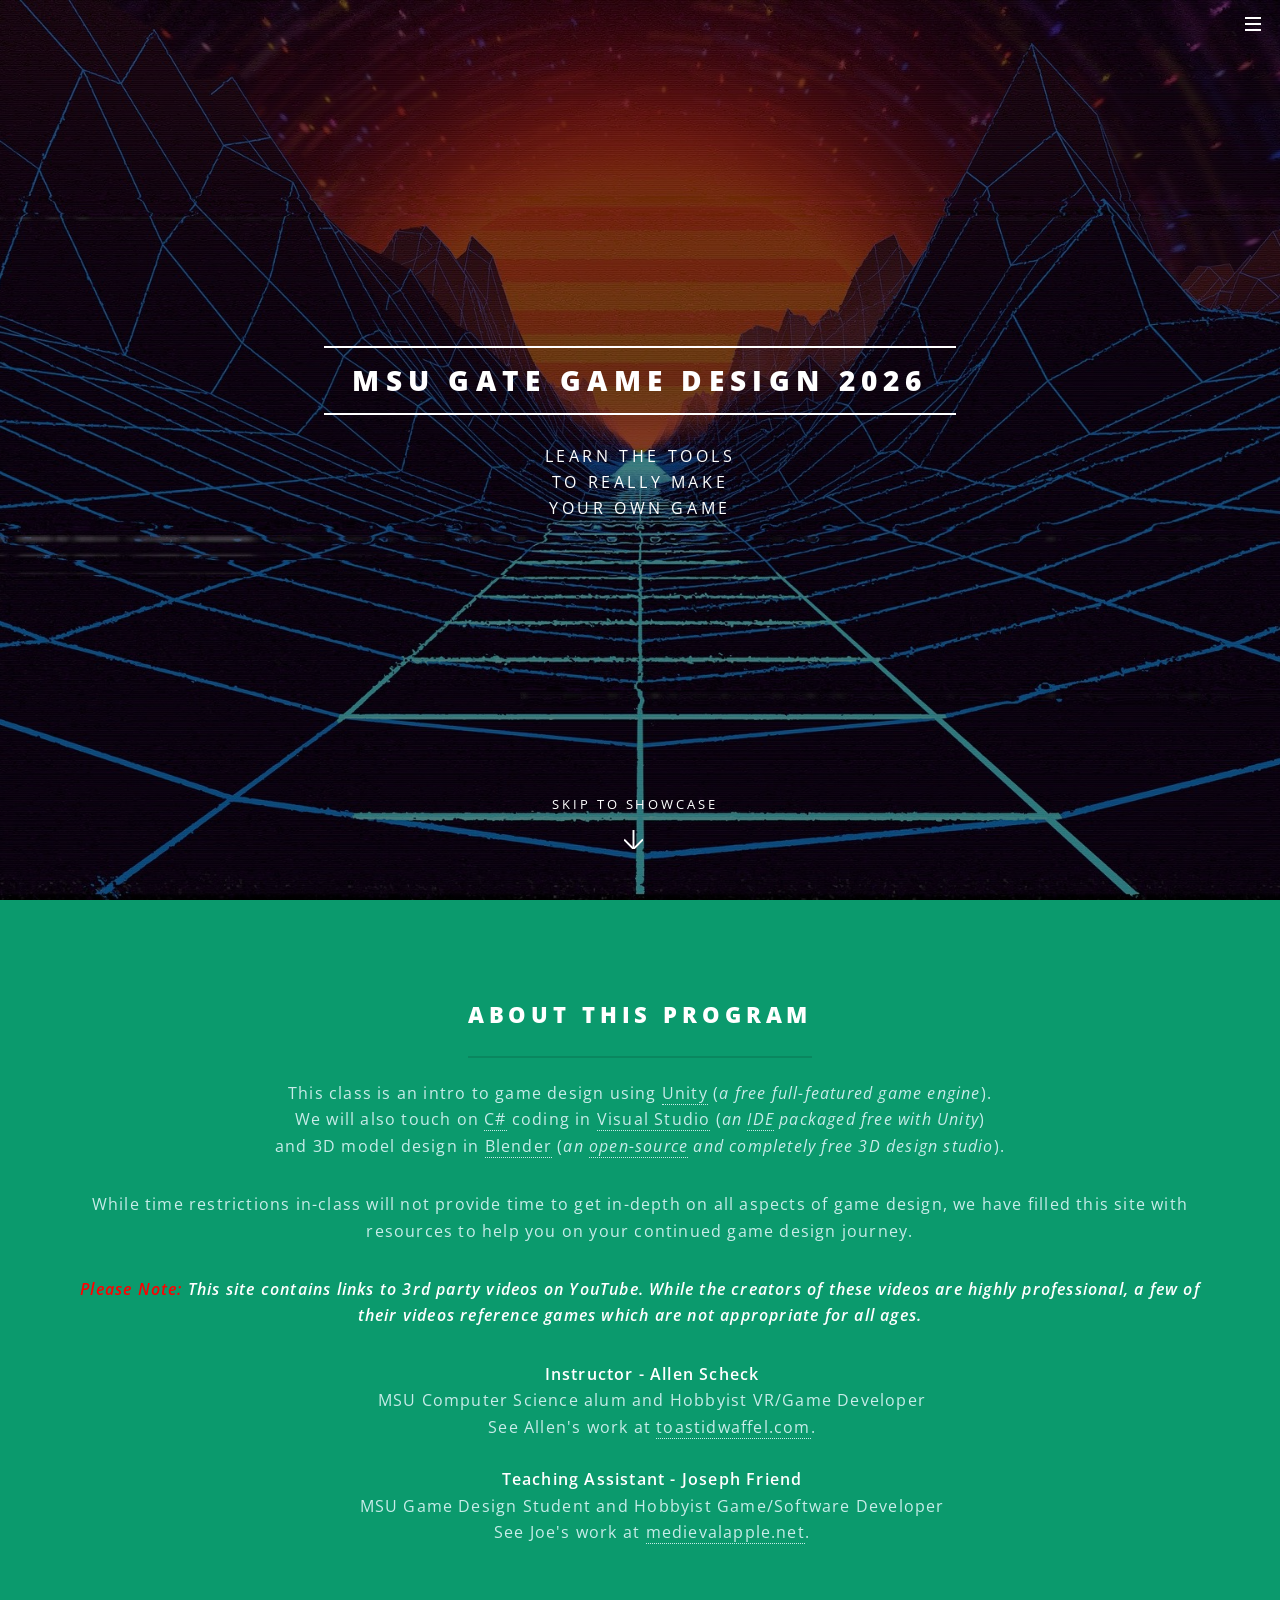
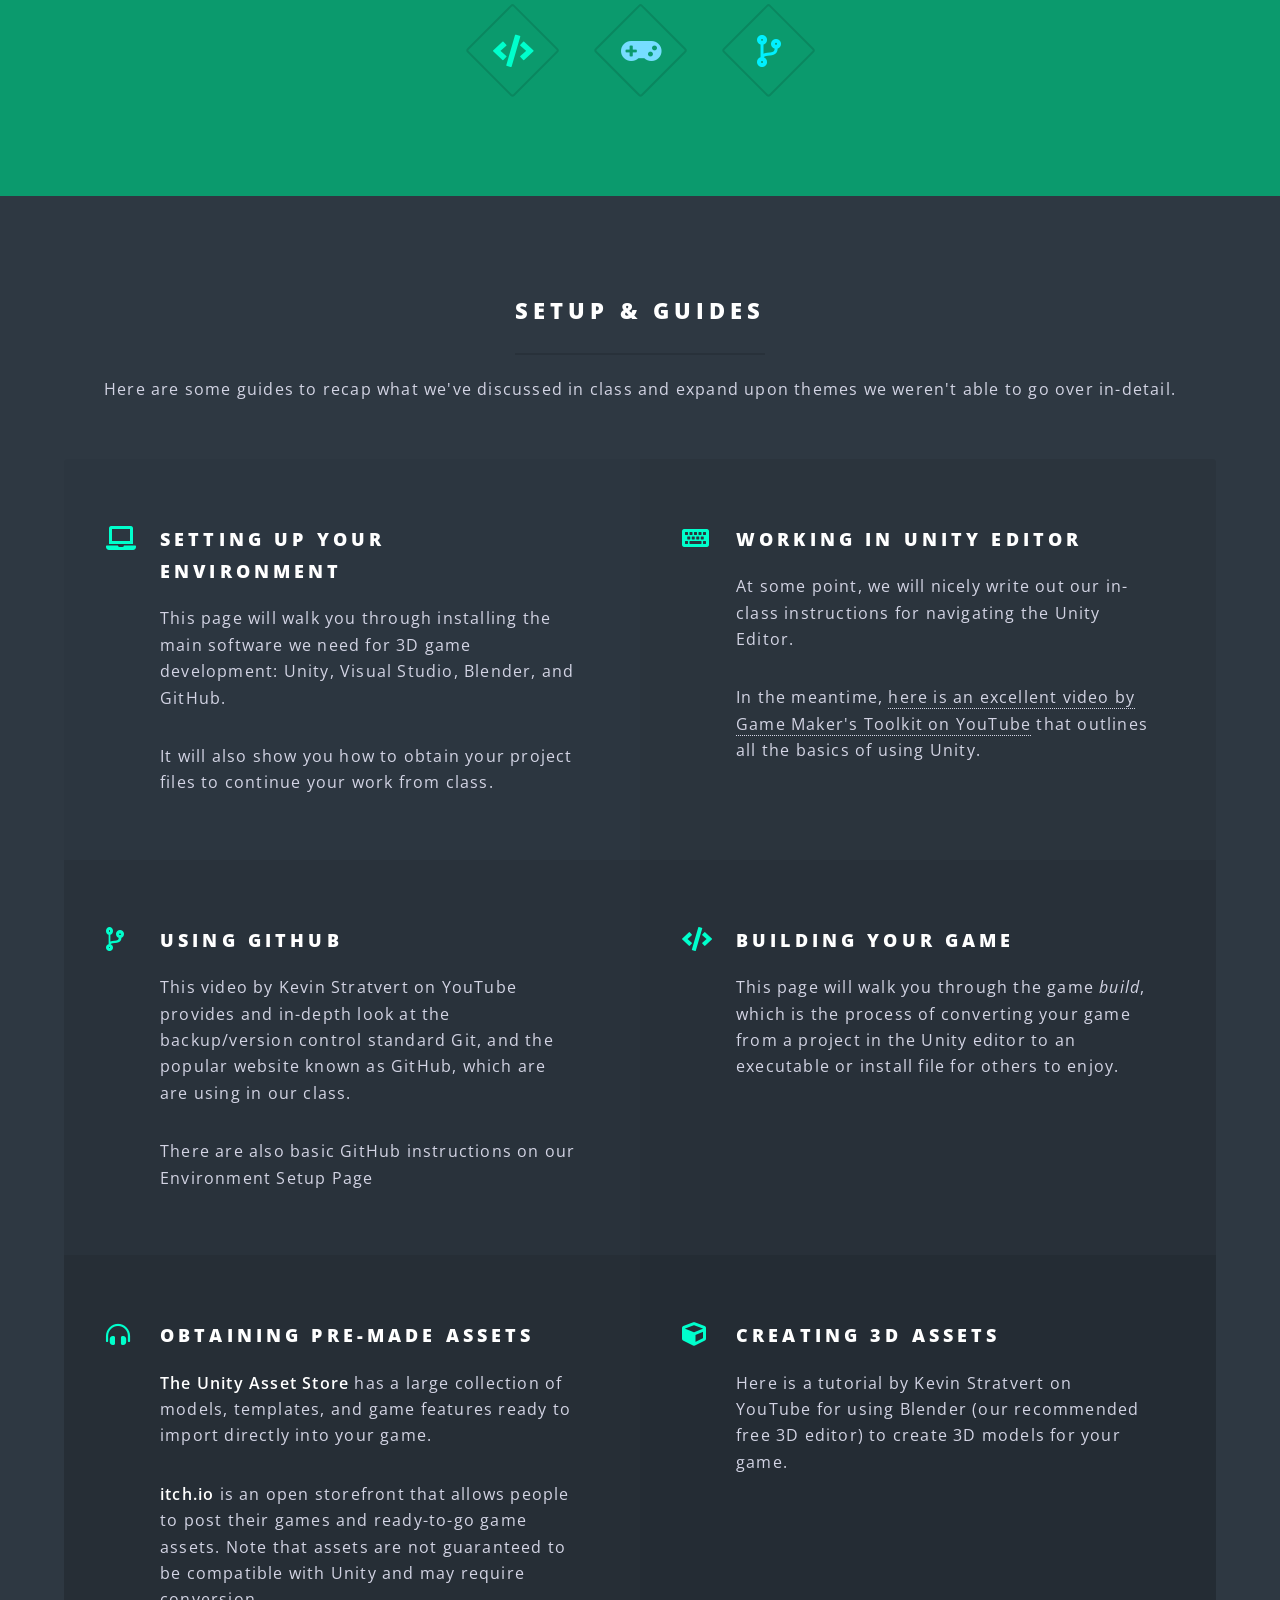
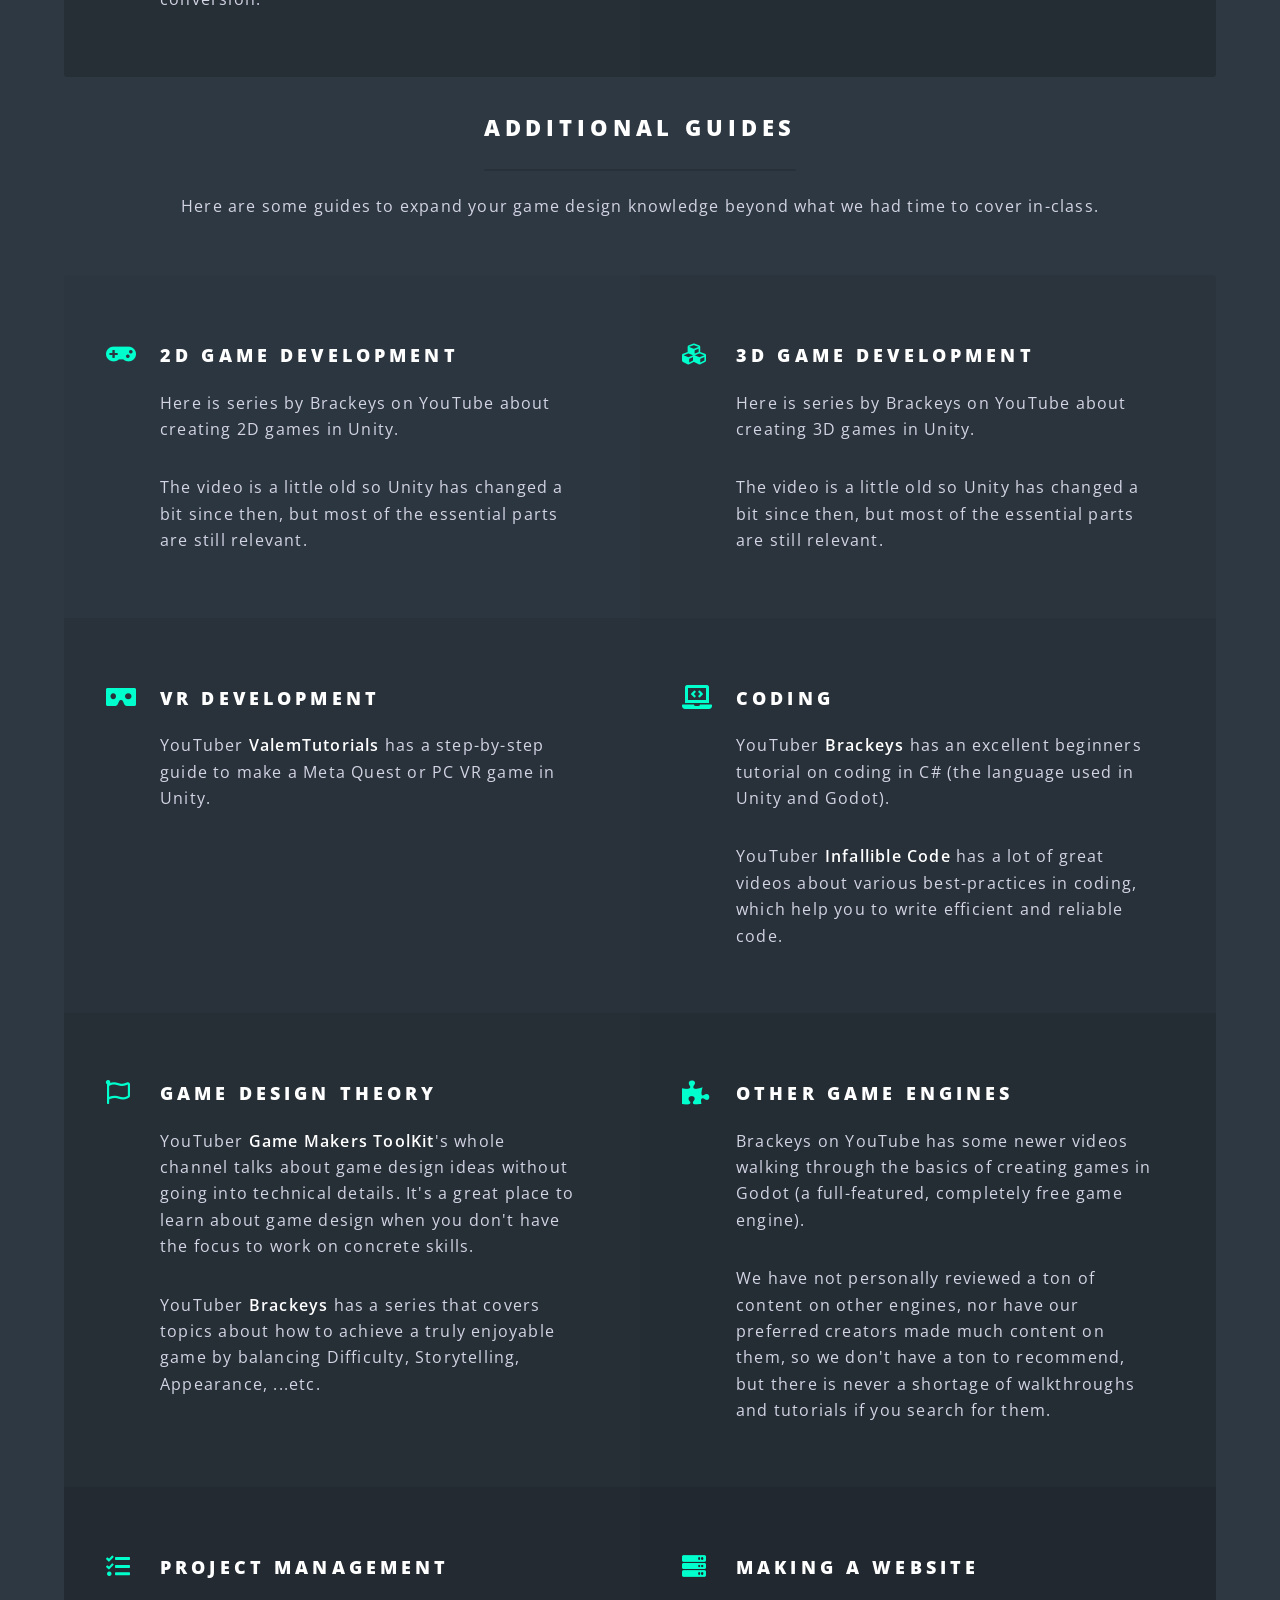
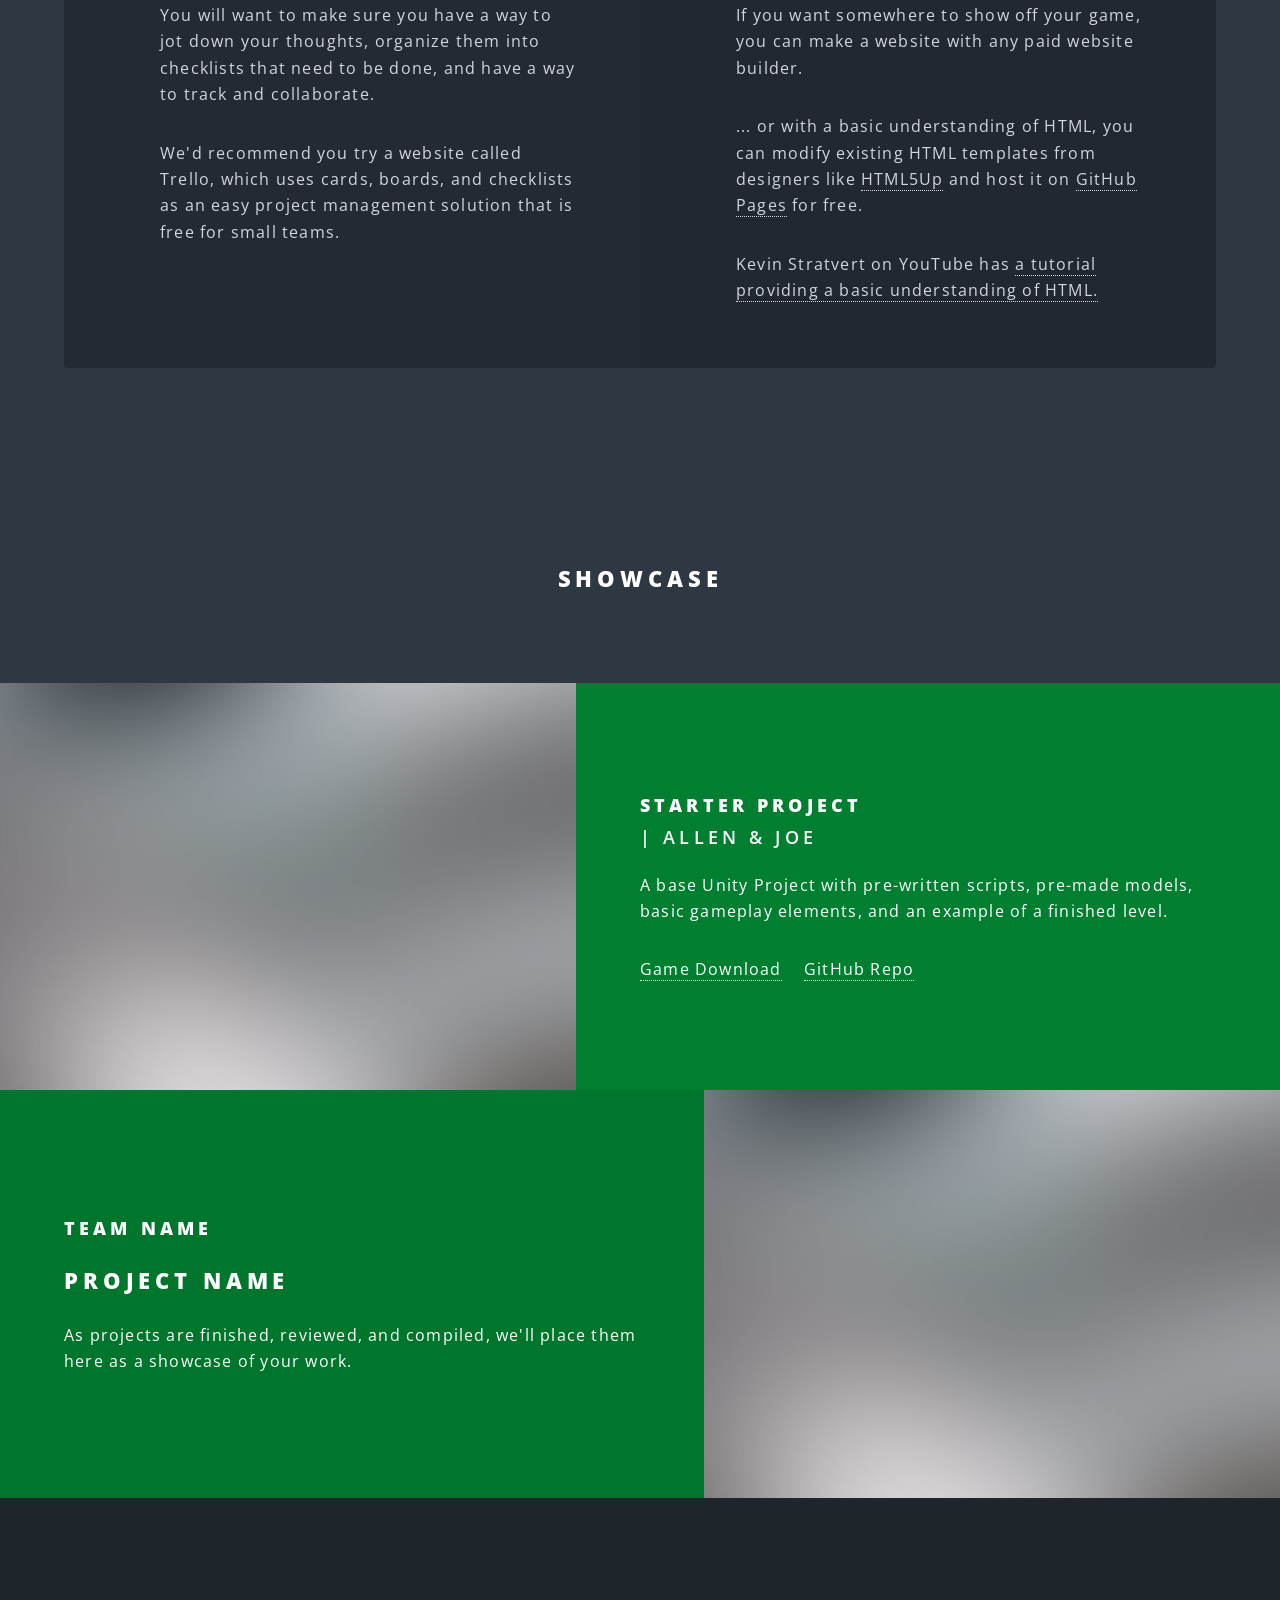
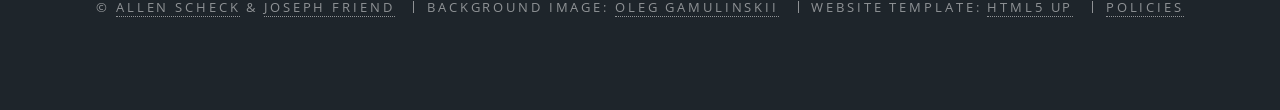
==== commit 4e3256fc: "Added Privacy and Acceptable Use Policies" ====
--- a/index.html
+++ b/index.html
@@ -281,6 +281,9 @@
 						<li>
 							Website Template: <a href="http://html5up.net">HTML5 UP</a>
 						</li>
+						<li>
+							<a href="policies">Policies</a>
+						</li>
 					</ul>
 				</footer>
 
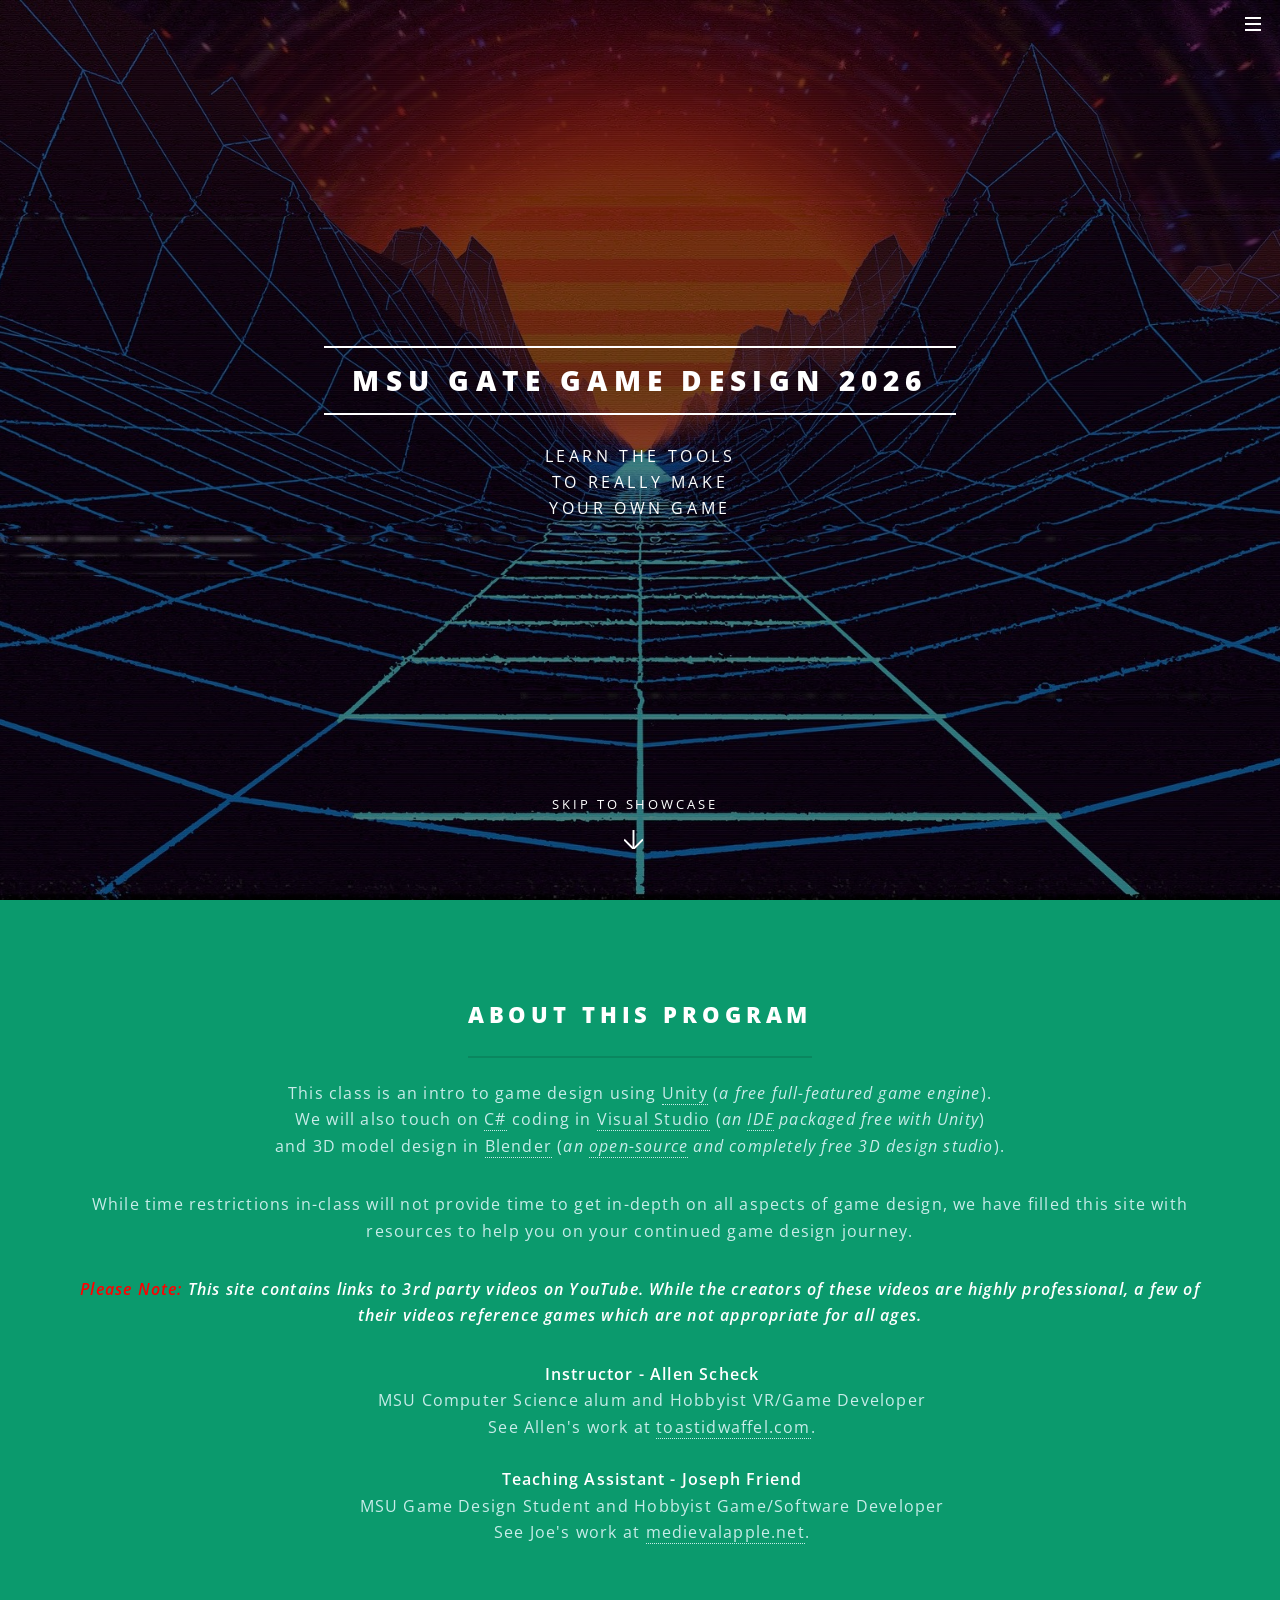
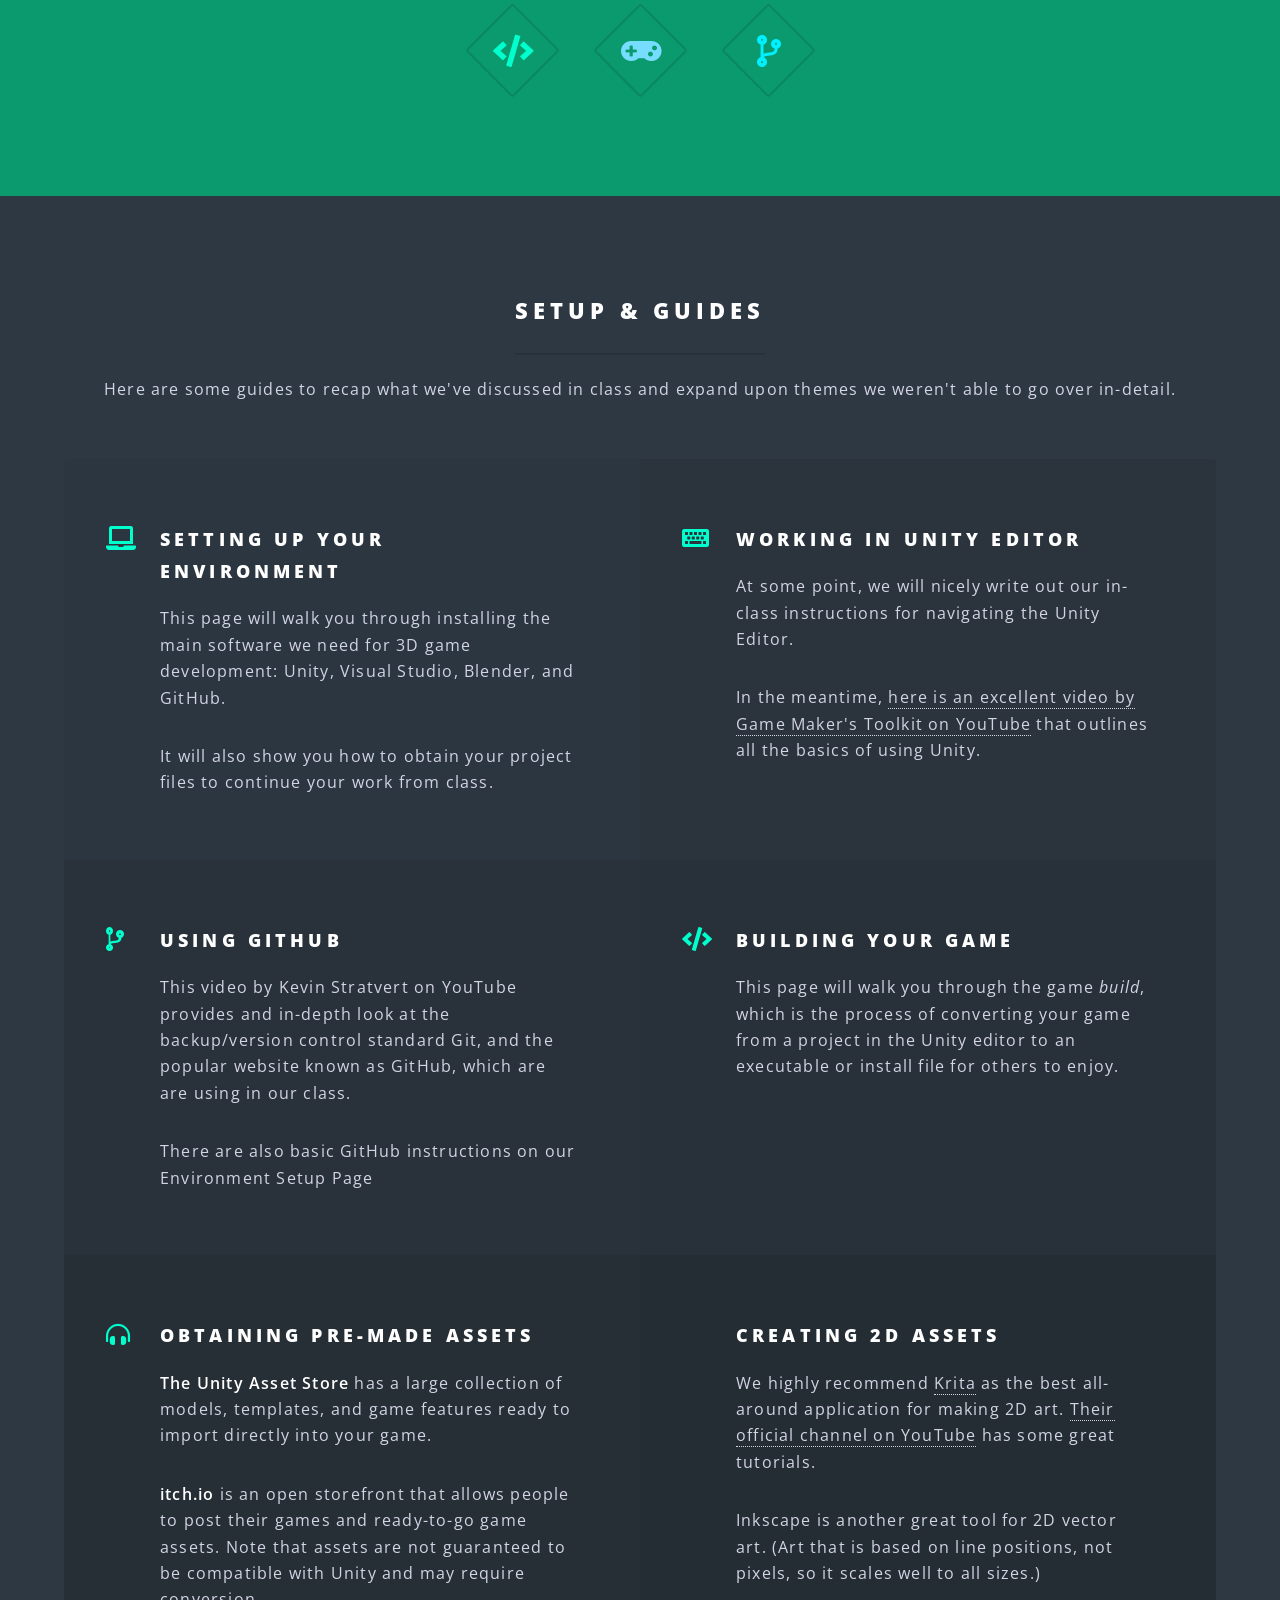
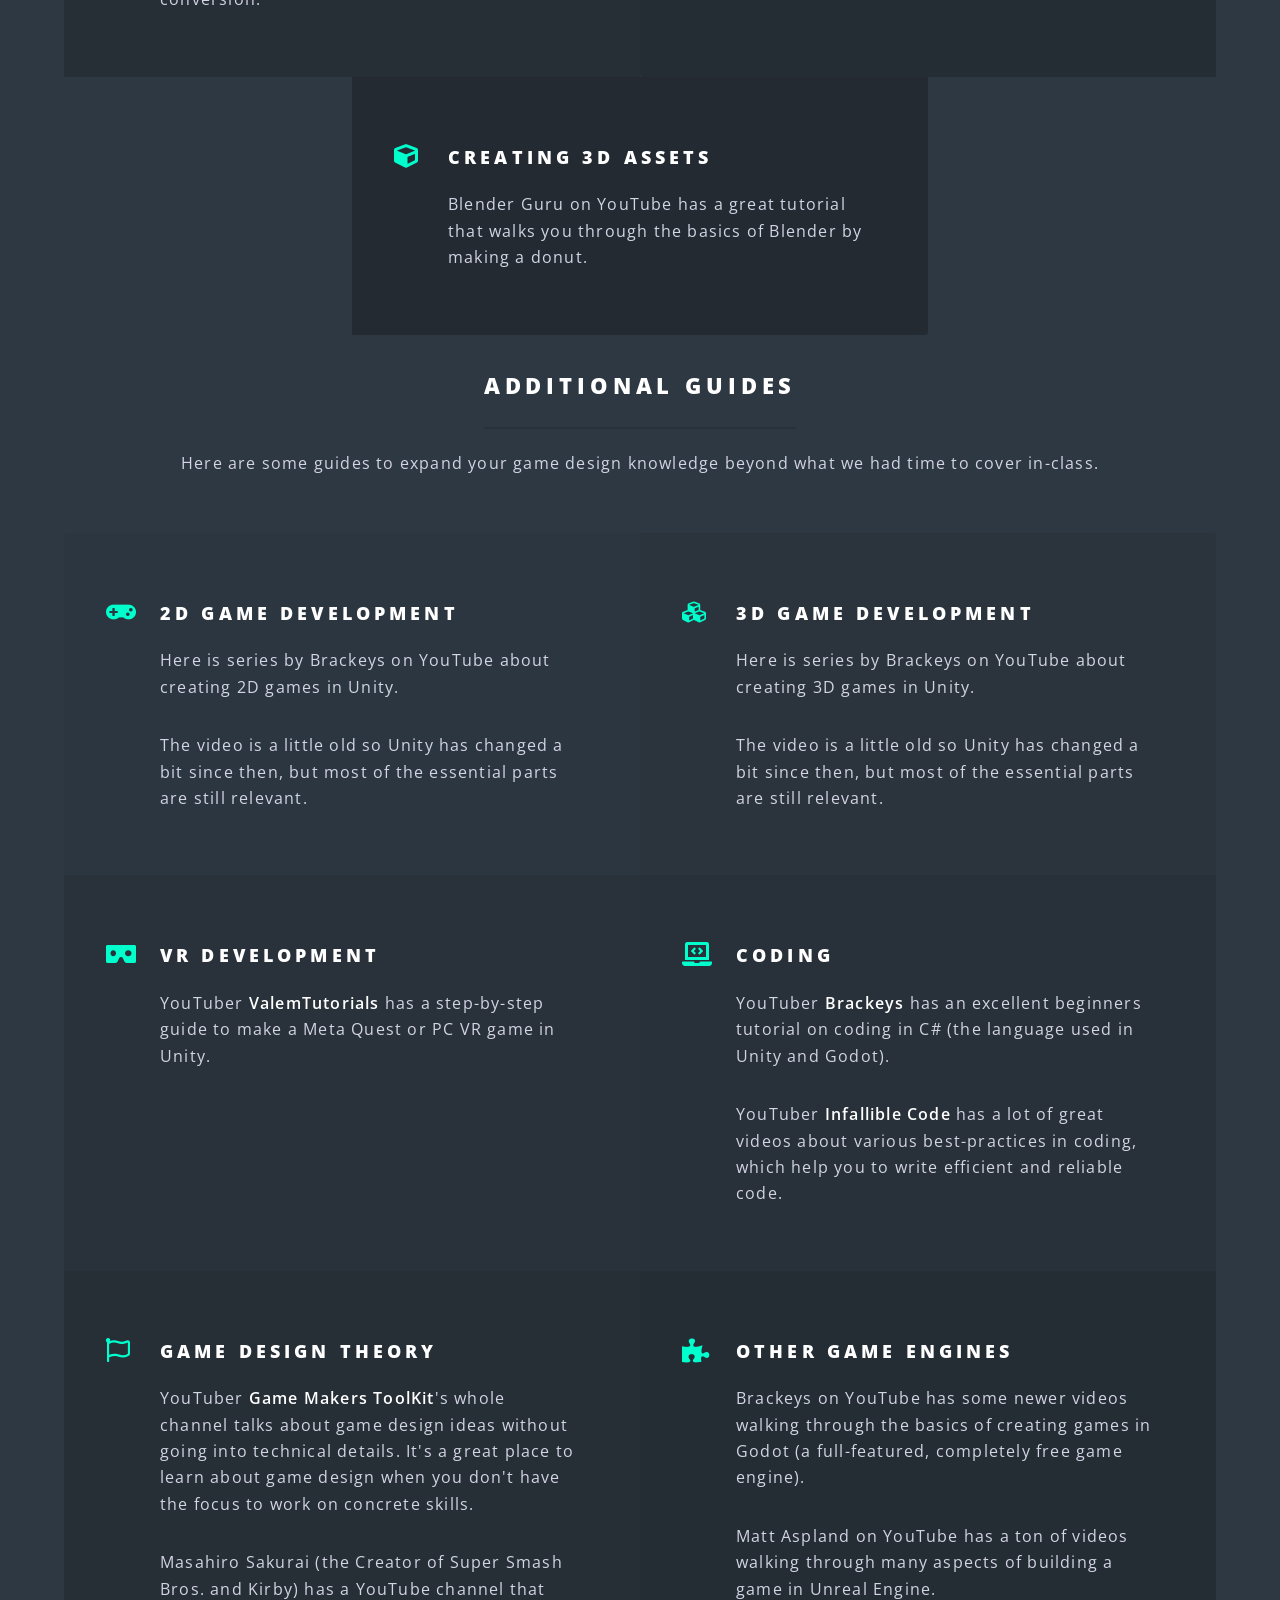
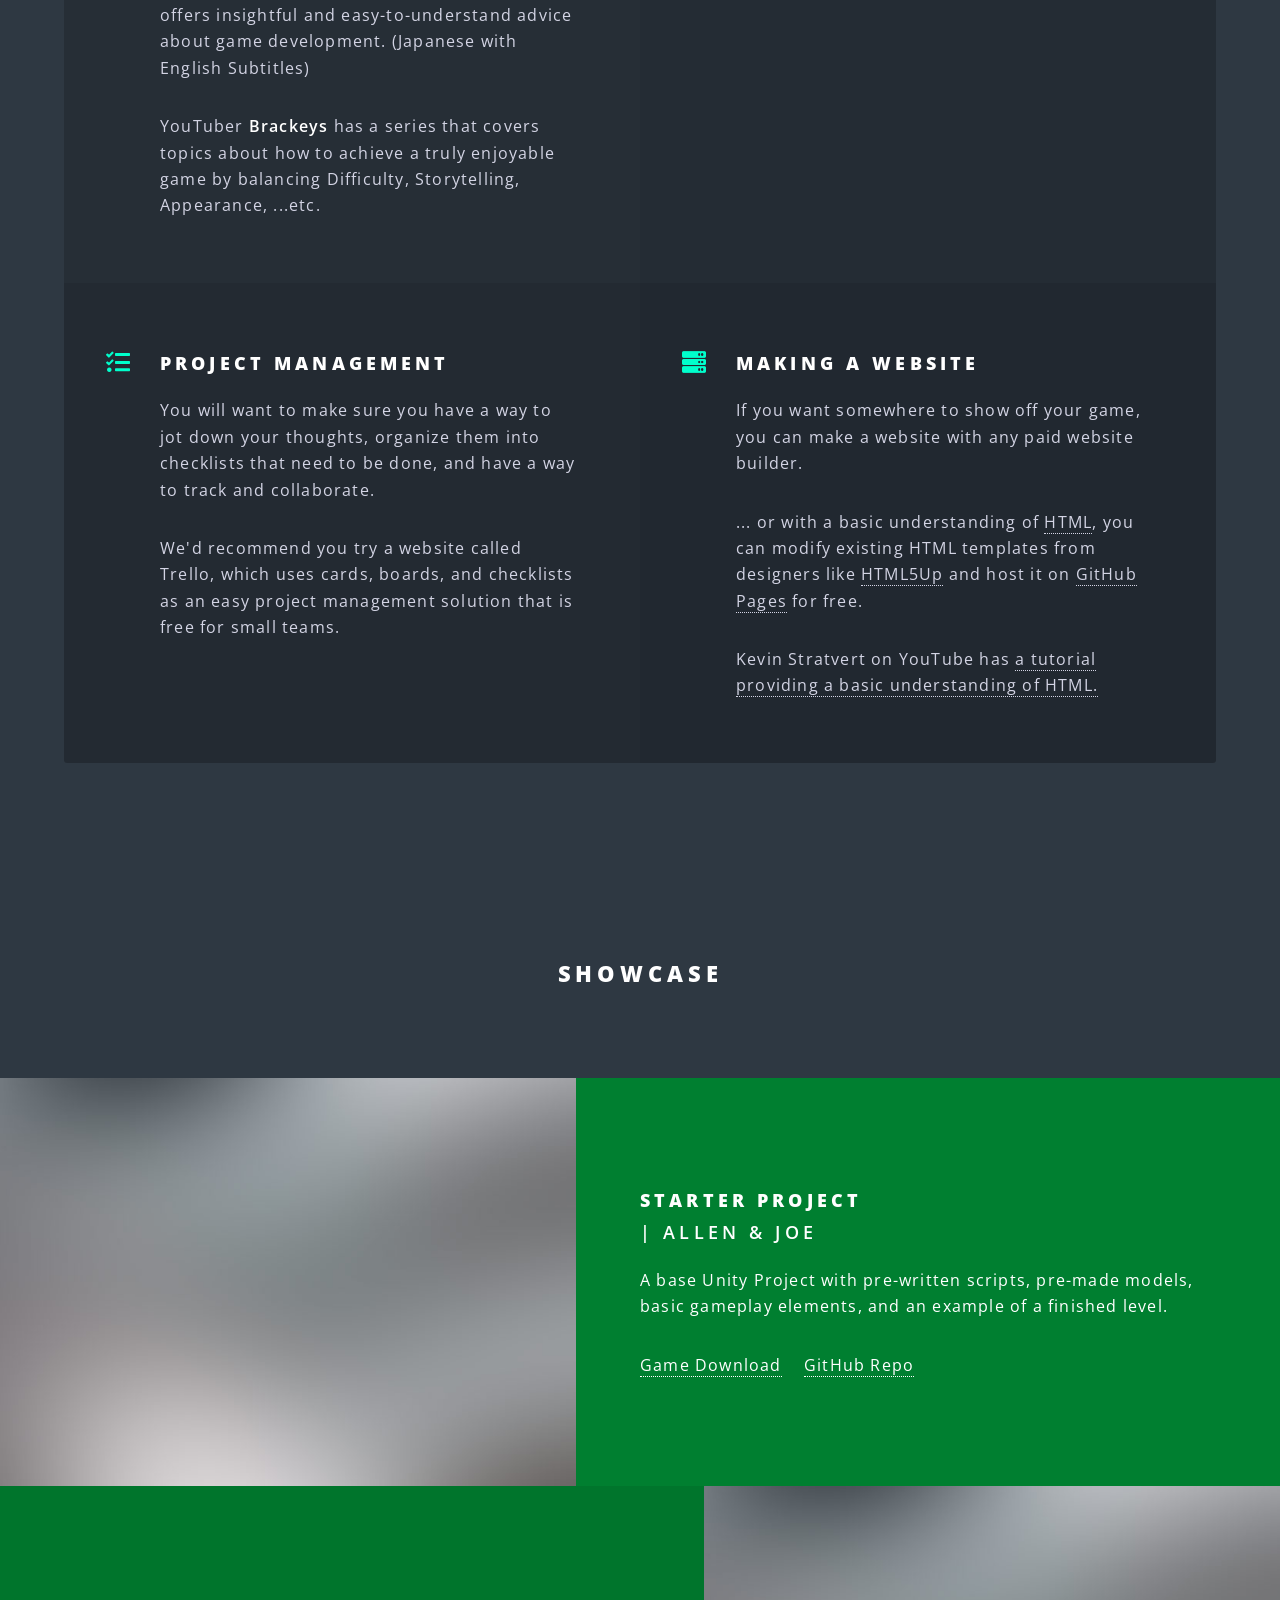
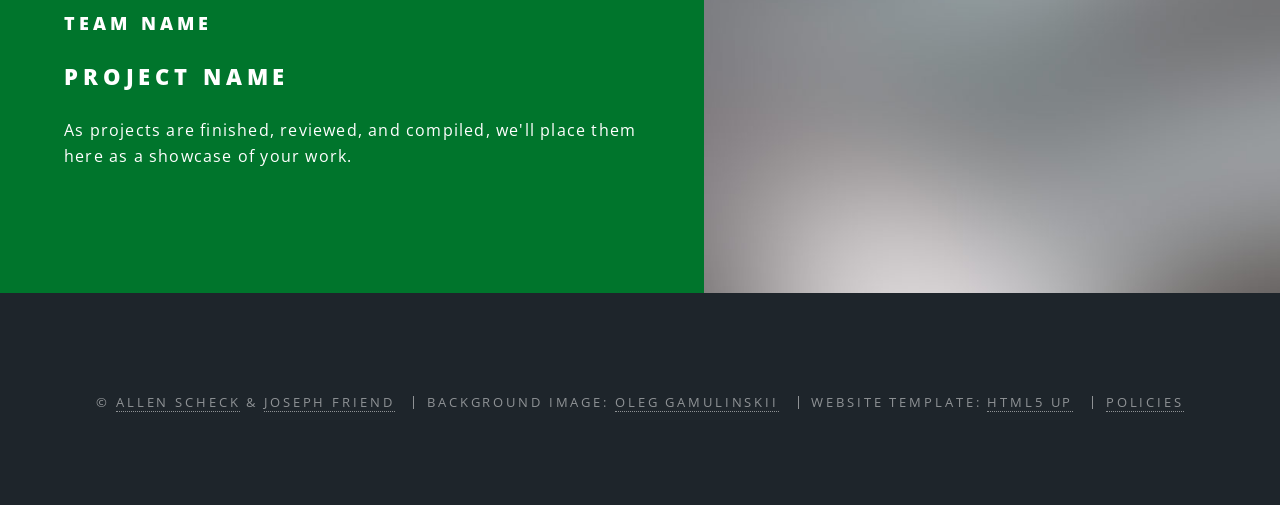
==== commit 402e6361: "Fixed some errors, noted about game jams and more links" ====
--- a/index.html
+++ b/index.html
@@ -74,7 +74,8 @@
 							<header class="major">
 								<h2>About This Program</h2>
 								<p>This class is an intro to game design using <a href="definitions#unity">Unity</a> (<i>a free full-featured game engine</i>).
-									<br>We will also touch on <a href="definitions#cs">C#</a> coding in <a href="definitions#visualstudio">Visual Studio</a> (<i>an <a href="definitions#ide">IDE</a> packaged free with Unity</i>) <br>and 3D model design in <a href="definitions#blender">Blender</a> (<i>an <a href="definitions#opensource">open-source</a> and completely free 3D design studio</i>). </p><p>
+									<br>
+										We will also touch on <a href="definitions#cs">C#</a> coding in <a href="definitions#visualstudio">Visual Studio</a> (<i>an <a href="definitions#ide">IDE</a> packaged free with Unity</i>) <br>and 3D model design in <a href="definitions#blender">Blender</a> (<i>an <a href="definitions#opensource">open-source</a> and completely free 3D design studio</i>). </p><p>
 								While time restrictions in-class will not provide time to get in-depth on all aspects of game design, we have filled this site with resources to help you on your continued game design journey.</p>
 								<p>
 									<b>
@@ -160,11 +161,20 @@
 											</p>
 										</a>
 								</li>
-								
+								<li class="icon solid fa-photos">
+									
+										<h3>Creating 2D Assets</h3>
+										<p>We highly recommend <a href="https://krita.org/en">Krita</a> as the best all-around application for making 2D art. <a href="https://www.youtube.com/@KritaOrgPainting">Their official channel on YouTube</a> has some great tutorials.</p>
+									<a href="https://inkscape.org/"><p>
+										Inkscape is another great tool for 2D vector art. (Art that is based on line positions, not pixels, so it scales well to all sizes.)
+									</p>
+								</a>
+									</a>
+								</li>
 								<li class="icon solid fa-cube">
-									<a href="https://www.youtube.com/watch?v=Ci3Has4L5W4">
+									<a href="https://www.youtube.com/watch?v=-tbSCMbJA6o&list=PLjEaoINr3zgGUwGwXlj9kBe7TrVWNjkyv">
 									<h3>Creating 3D Assets</h3>
-									<p>Here is a tutorial by Kevin Stratvert on YouTube for using Blender (our recommended free 3D editor) to create 3D models for your game.</p>
+									<p>Blender Guru on YouTube has a great tutorial that walks you through the basics of Blender by making a donut.</p>
 									</a>
 								</li>
 							</ul>
@@ -210,6 +220,9 @@
 											YouTuber <b>Game Makers ToolKit</b>'s whole channel talks about game design ideas without going into technical details. It's a great place to learn about game design when you don't have the focus to work on concrete skills.
 									</p>
 							</a>
+									<a href="https://www.youtube.com/@sora_sakurai_en">
+										<p>Masahiro Sakurai (the Creator of Super Smash Bros. and Kirby) has a YouTube channel that offers insightful and easy-to-understand advice about game development. (Japanese with English Subtitles)</p>
+									</a>
 										<a href="https://www.youtube.com/watch?v=G8AT01tuyrk&list=PLPV2KyIb3jR5kPzHBi90byfhPfPqaDW9s"><p>
 											<p>
 												YouTuber <b>Brackeys</b> has a series that covers topics about how to achieve a truly enjoyable game by balancing Difficulty, Storytelling, Appearance, ...etc.
@@ -220,7 +233,7 @@
 									<h3>Other Game Engines</h3>
 									<a href="https://www.youtube.com/playlist?list=PLPV2KyIb3jR7ecat0FBEMv2EZgsDg6Wcv">
 									<p>Brackeys on YouTube has some newer videos walking through the basics of creating games in Godot (a full-featured, completely free game engine).</p>
-										<p>We have not personally reviewed a ton of content on other engines, nor have our preferred creators made much content on them, so we don't have a ton to recommend, but there is never a shortage of walkthroughs and tutorials if you search for them.</p>
+									<a href="https://www.youtube.com/@MattAspland"><p>Matt Aspland on YouTube has a ton of videos walking through many aspects of building a game in Unreal Engine.</p></a>
 							</a>
 								</li>
 								<li class="icon solid fa-tasks">
@@ -231,7 +244,7 @@
 								<li class="icon solid fa-server">
 									<h3>Making a Website</h3>
 									<p>If you want somewhere to show off your game, you can make a website with any paid website builder.</p>
-									<p>... or with a basic understanding of HTML, you can modify existing HTML templates from designers like <a href="https://html5up.net/">HTML5Up</a> and host it on <a href="https://docs.github.com/en/pages/quickstart">GitHub Pages</a> for free.
+									<p>... or with a basic understanding of <a href="definitions#html">HTML</a>, you can modify existing HTML templates from designers like <a href="https://html5up.net/">HTML5Up</a> and host it on <a href="https://docs.github.com/en/pages/quickstart">GitHub Pages</a> for free.
 									</p>
 									
 									<p>Kevin Stratvert on YouTube has <a href="https://www.youtube.com/watch?v=FQdaUv95mR8">a tutorial providing a basic understanding of HTML.</a>
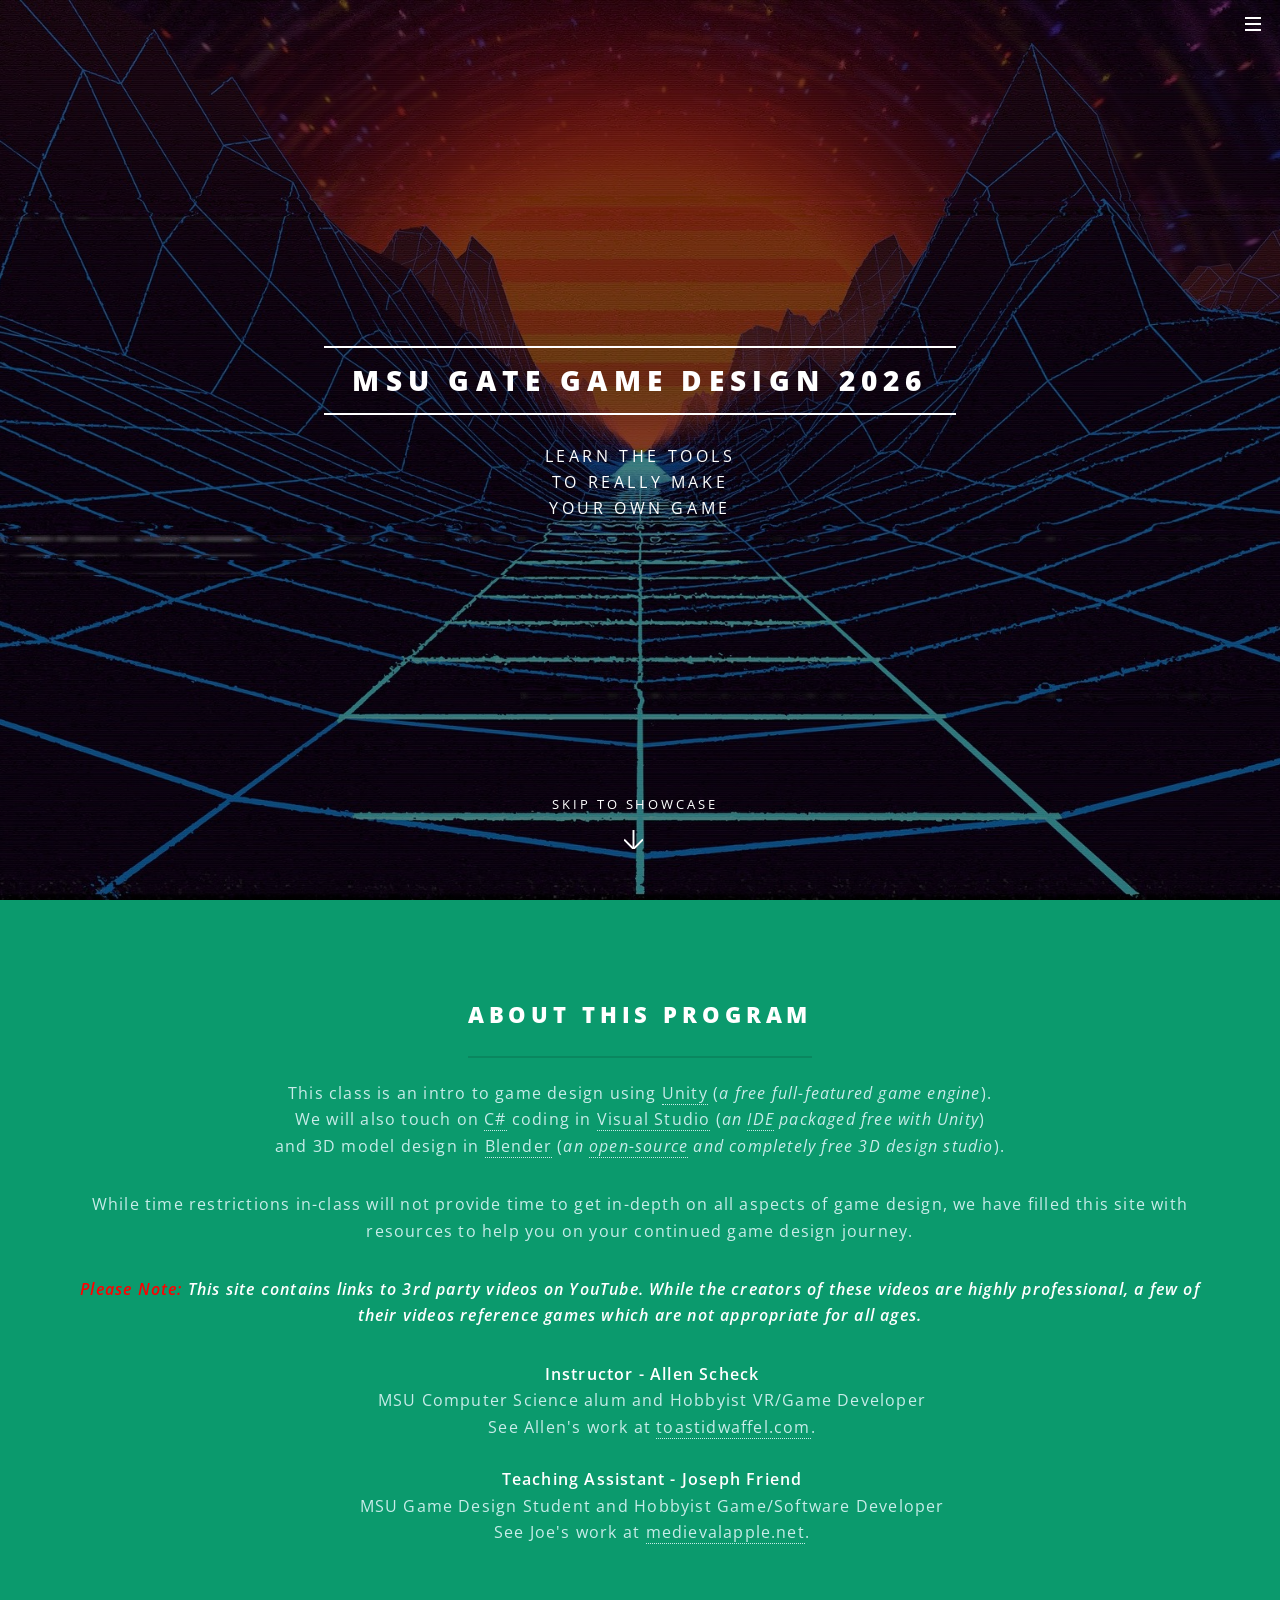
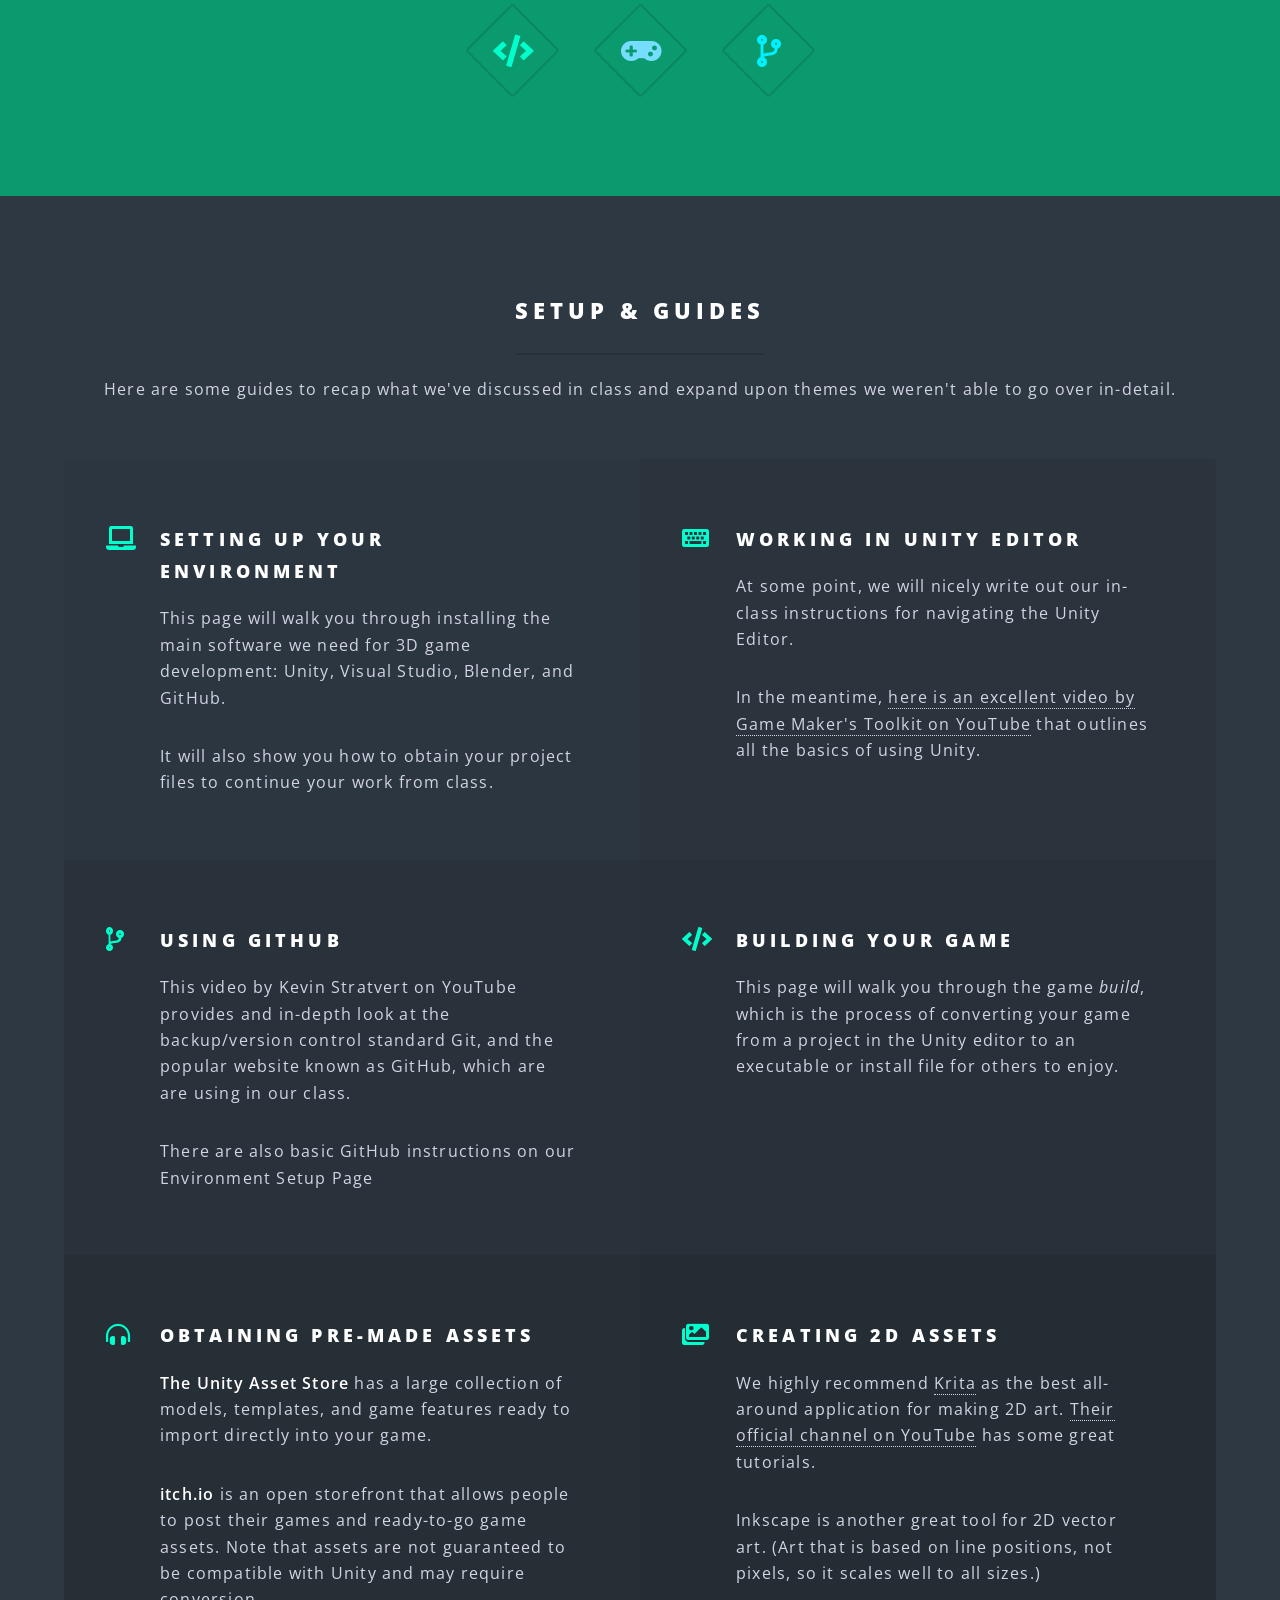
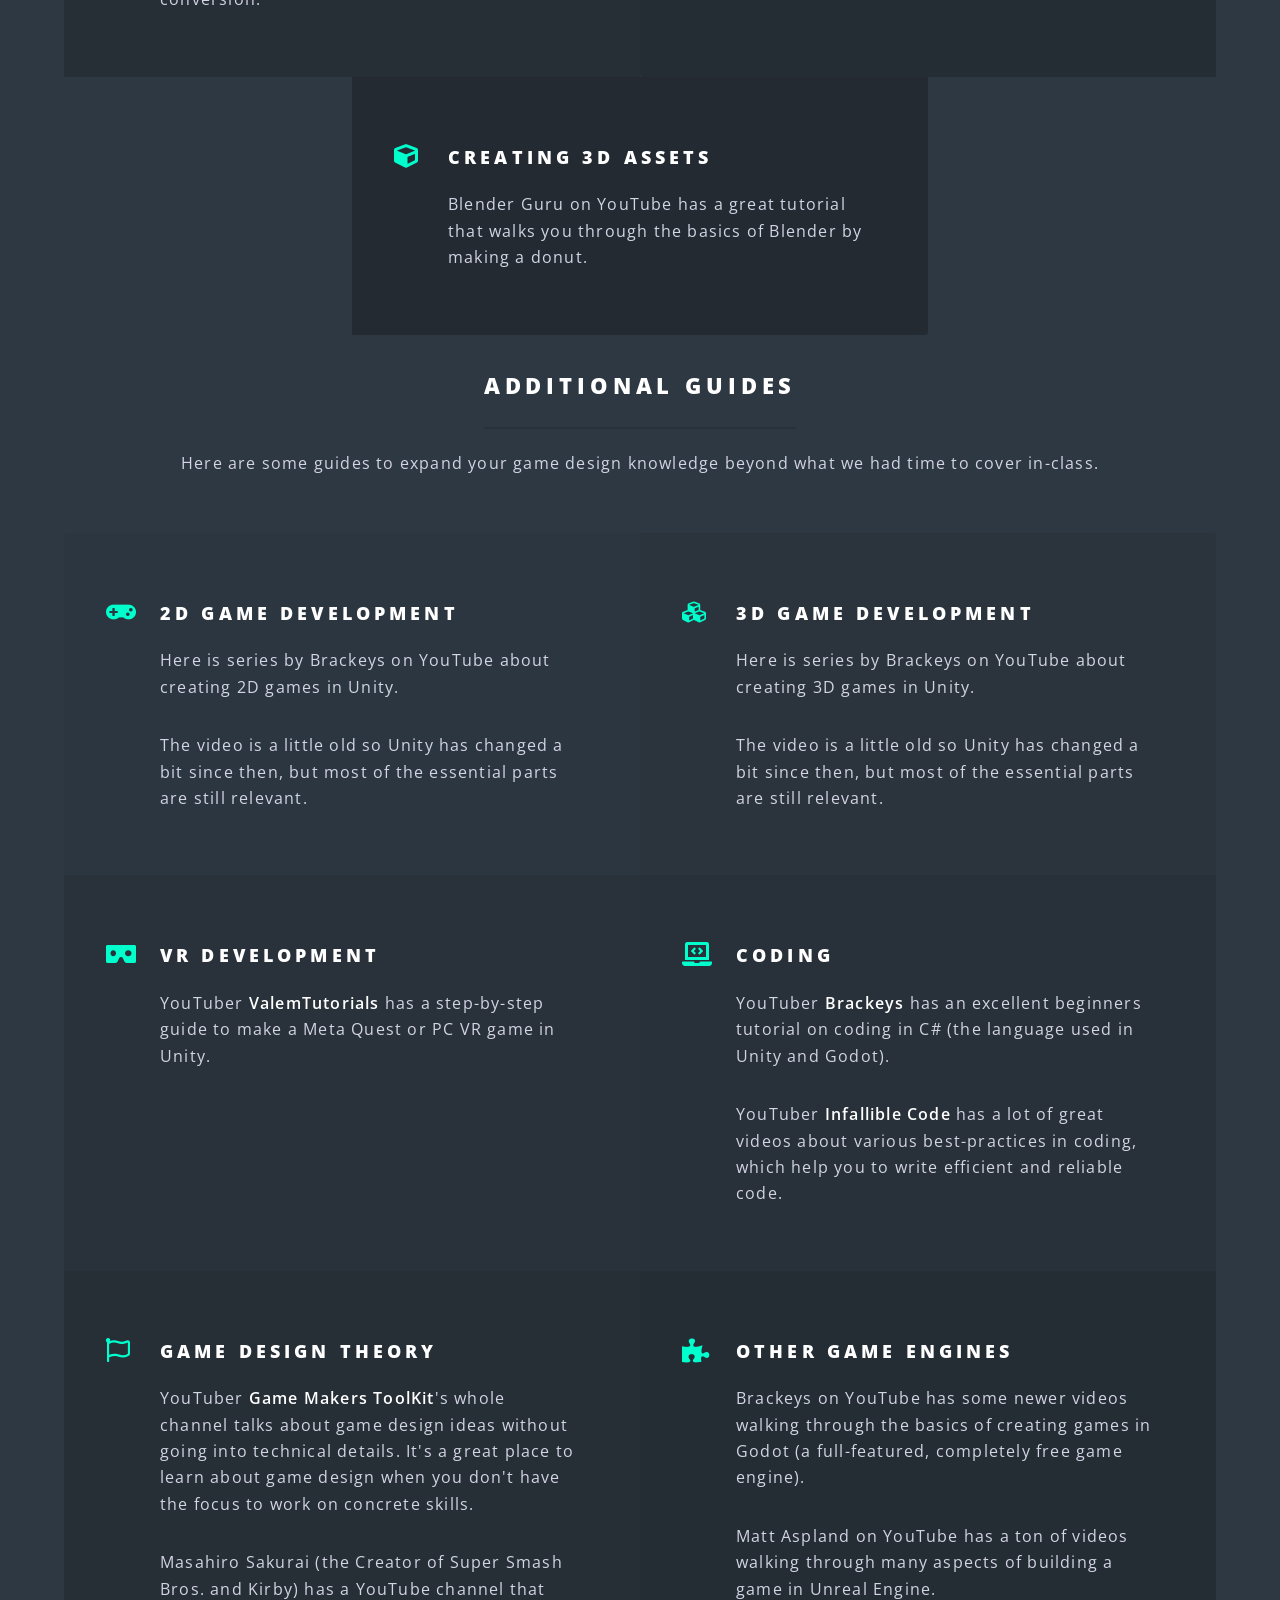
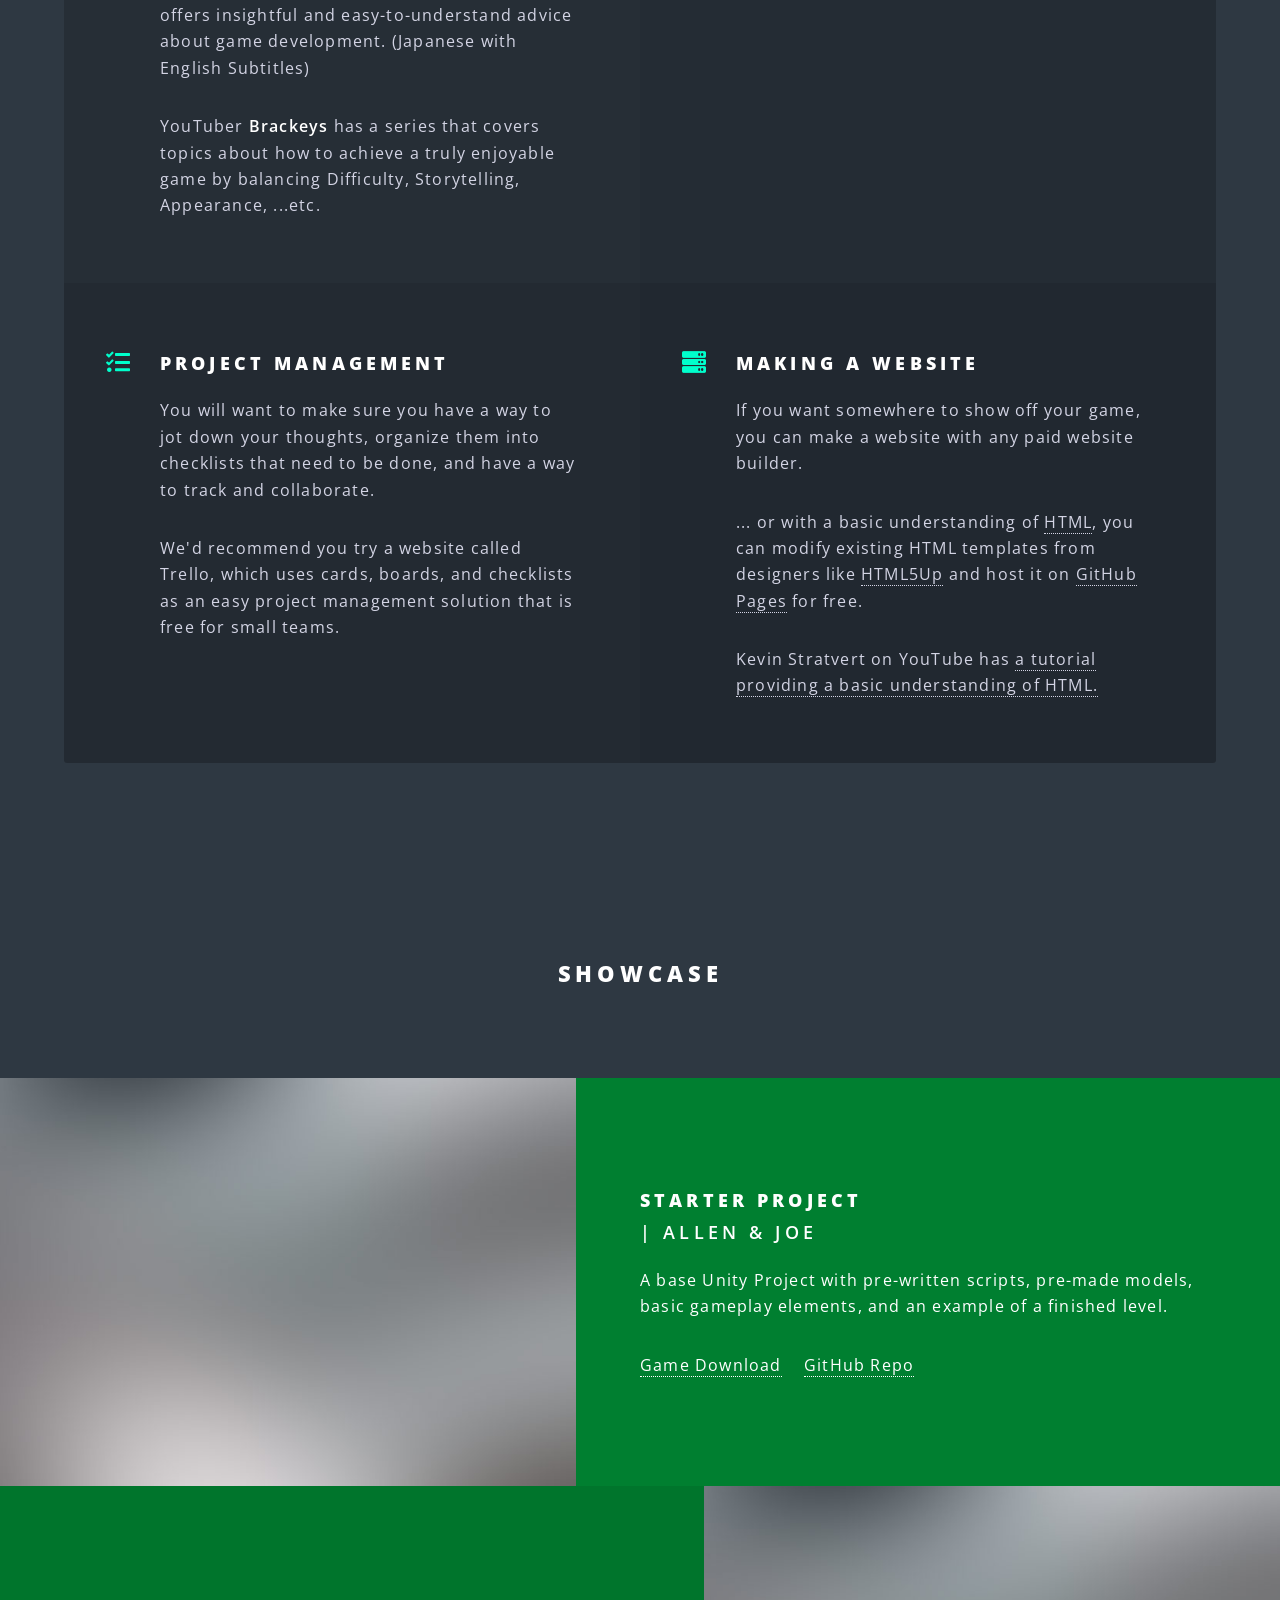
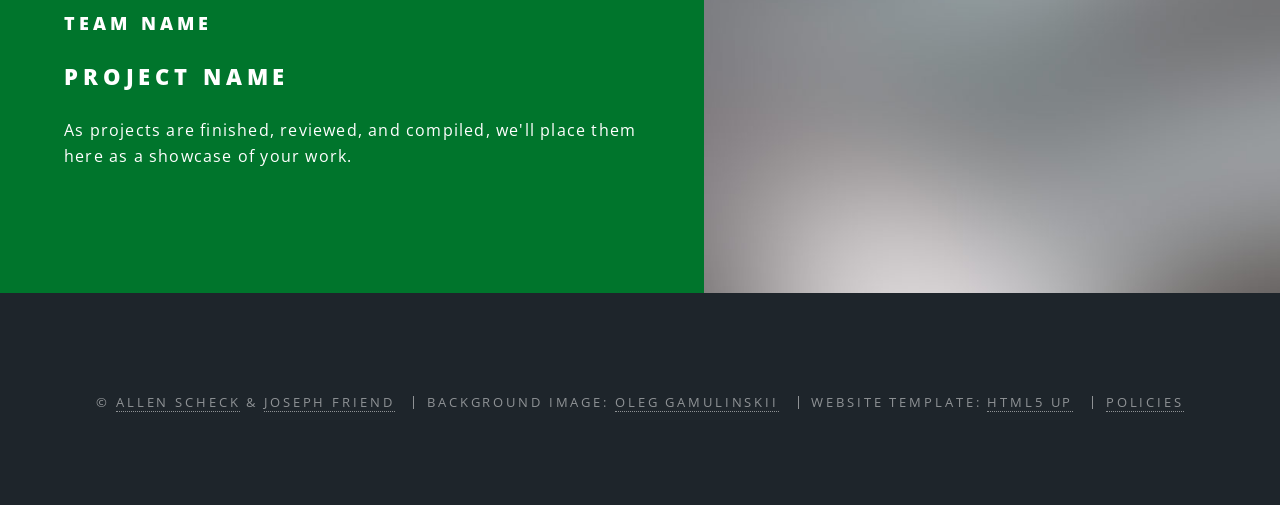
==== commit cd2fa0db: "Updated a broken icon" ====
--- a/index.html
+++ b/index.html
@@ -161,7 +161,7 @@
 											</p>
 										</a>
 								</li>
-								<li class="icon solid fa-photos">
+								<li class="icon solid fa-images">
 									
 										<h3>Creating 2D Assets</h3>
 										<p>We highly recommend <a href="https://krita.org/en">Krita</a> as the best all-around application for making 2D art. <a href="https://www.youtube.com/@KritaOrgPainting">Their official channel on YouTube</a> has some great tutorials.</p>
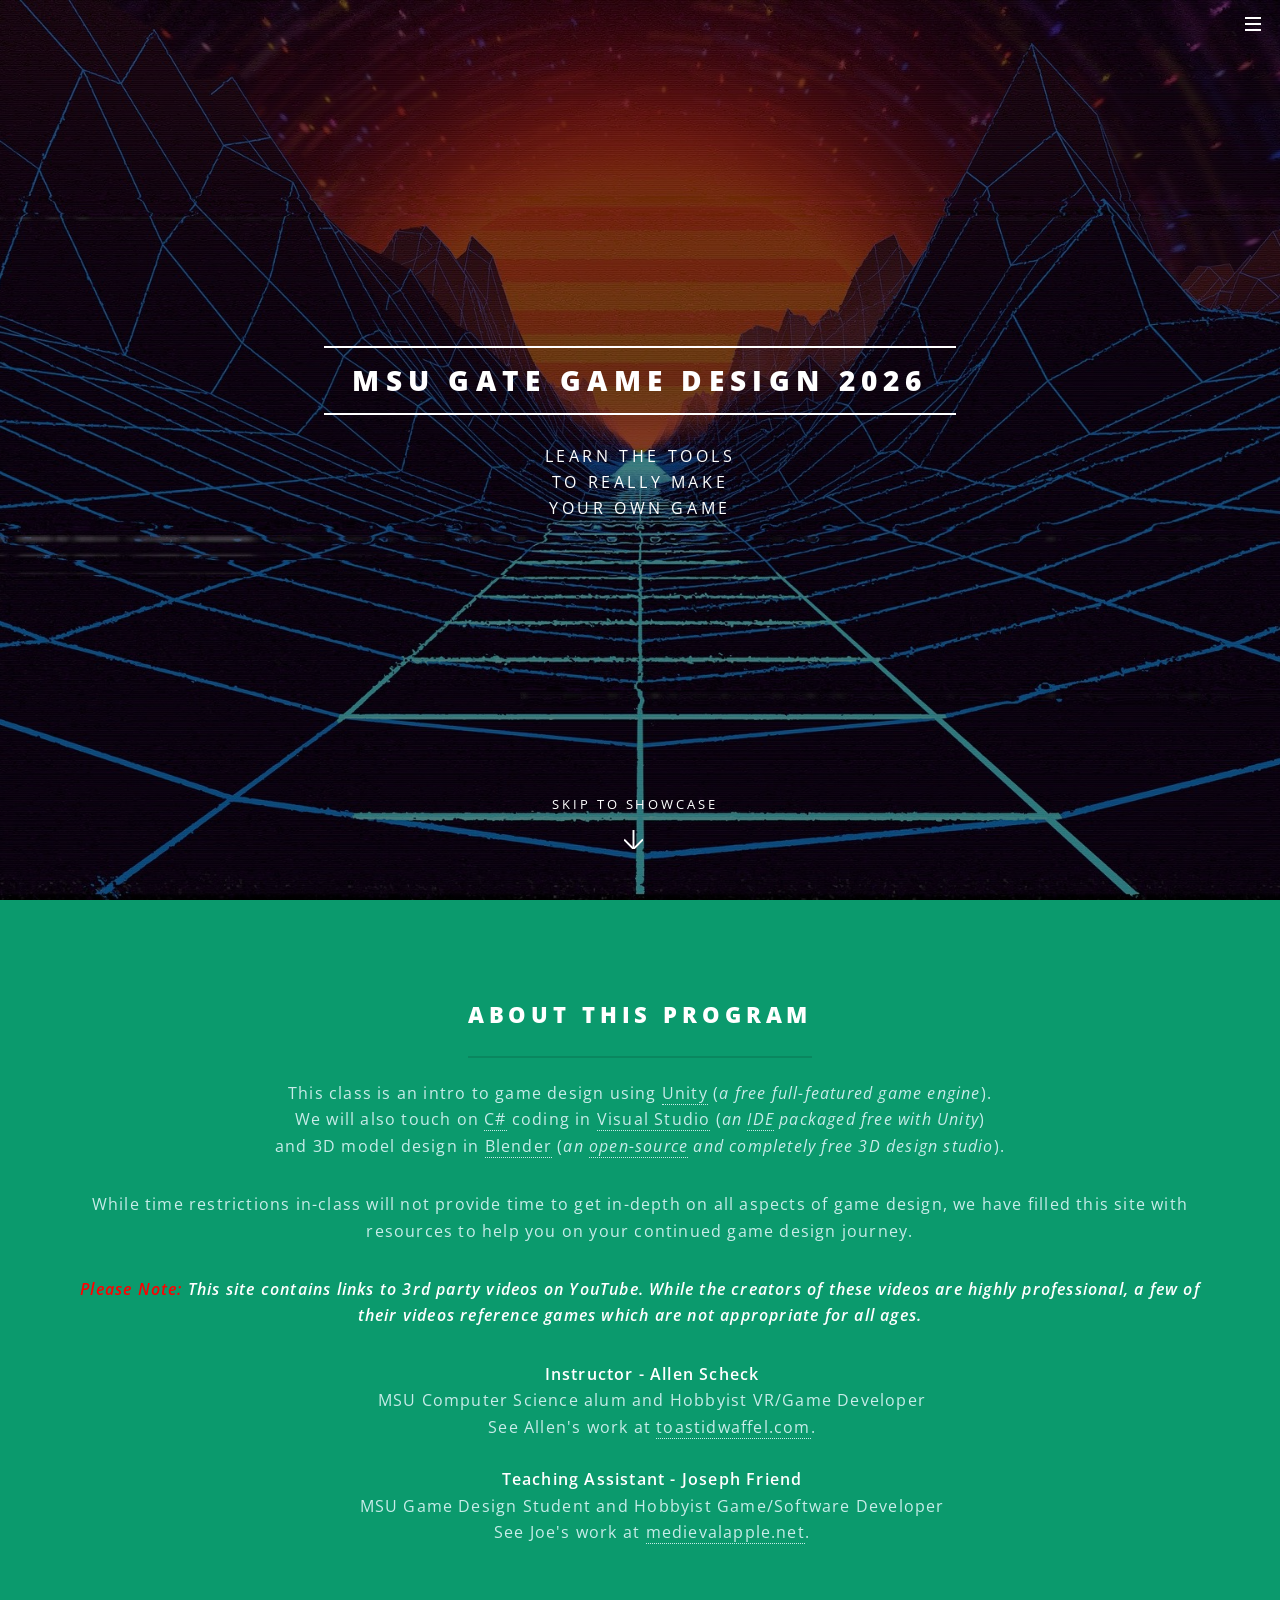
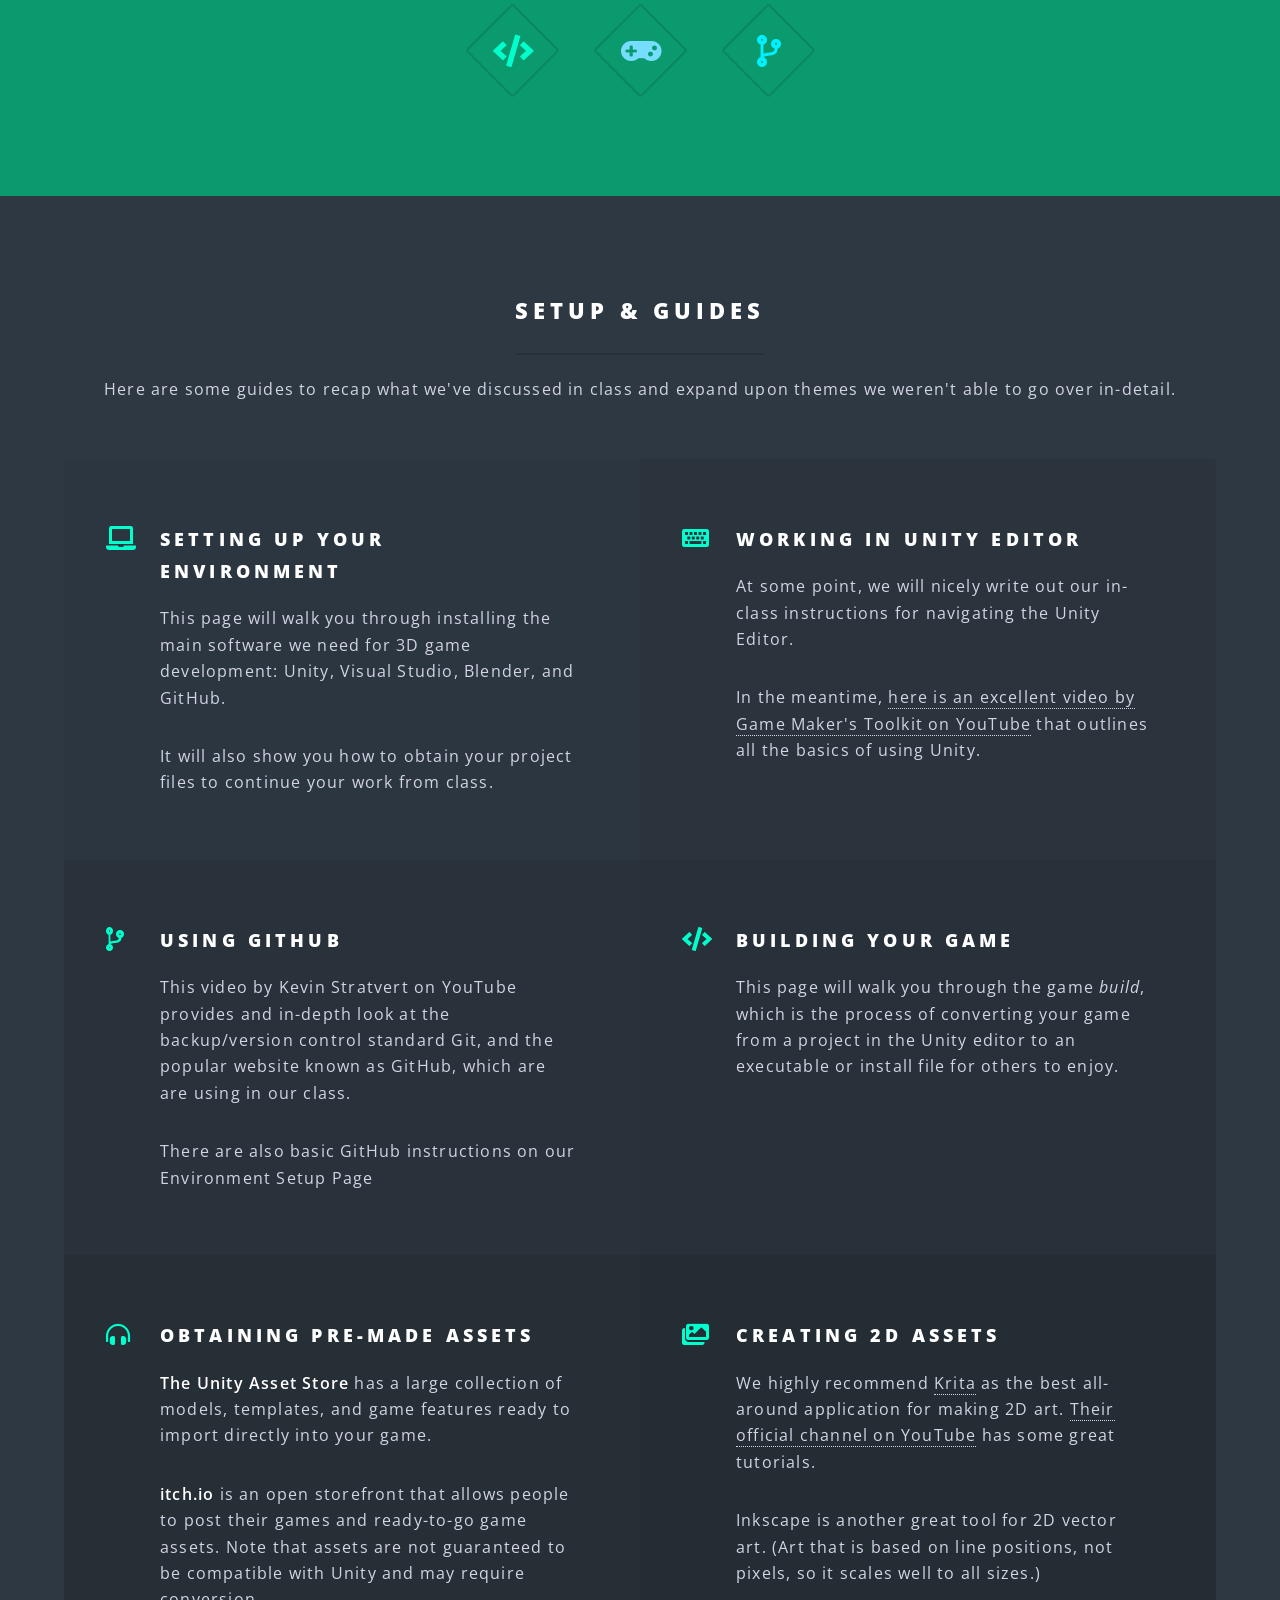
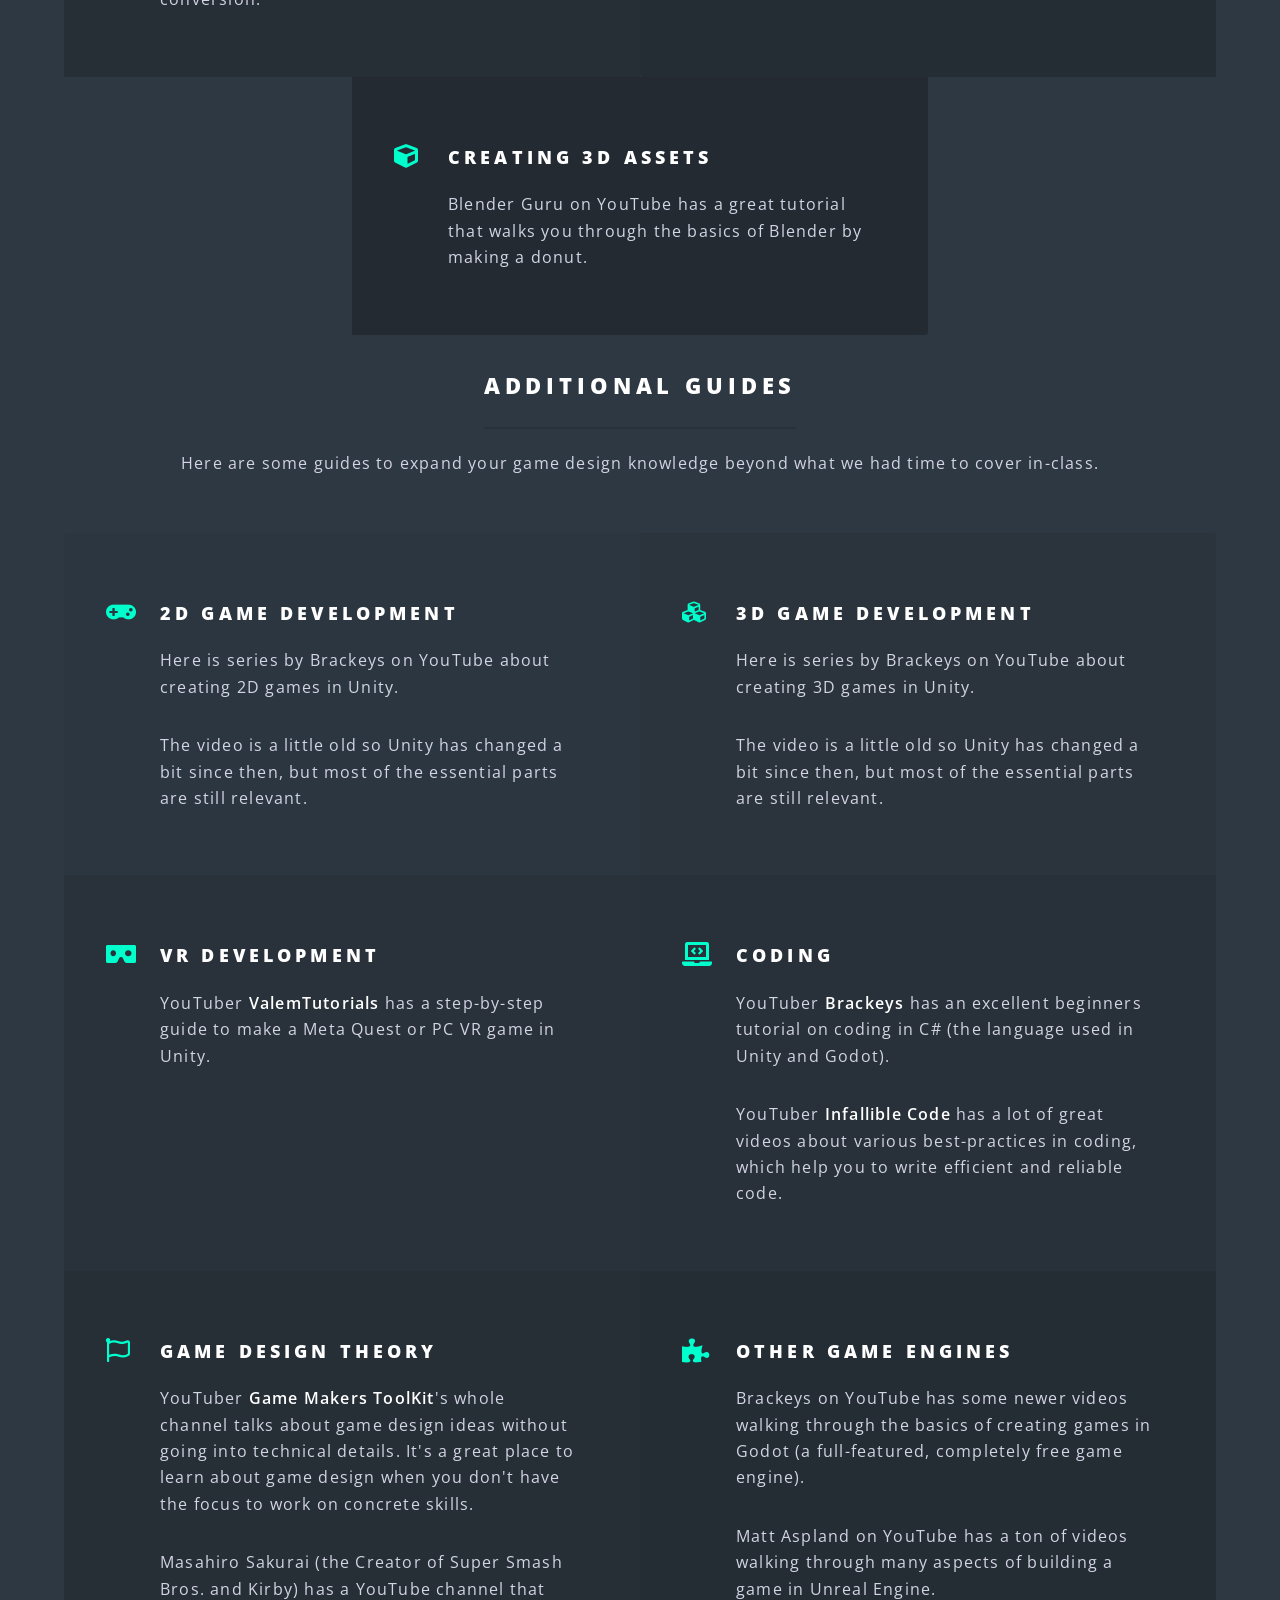
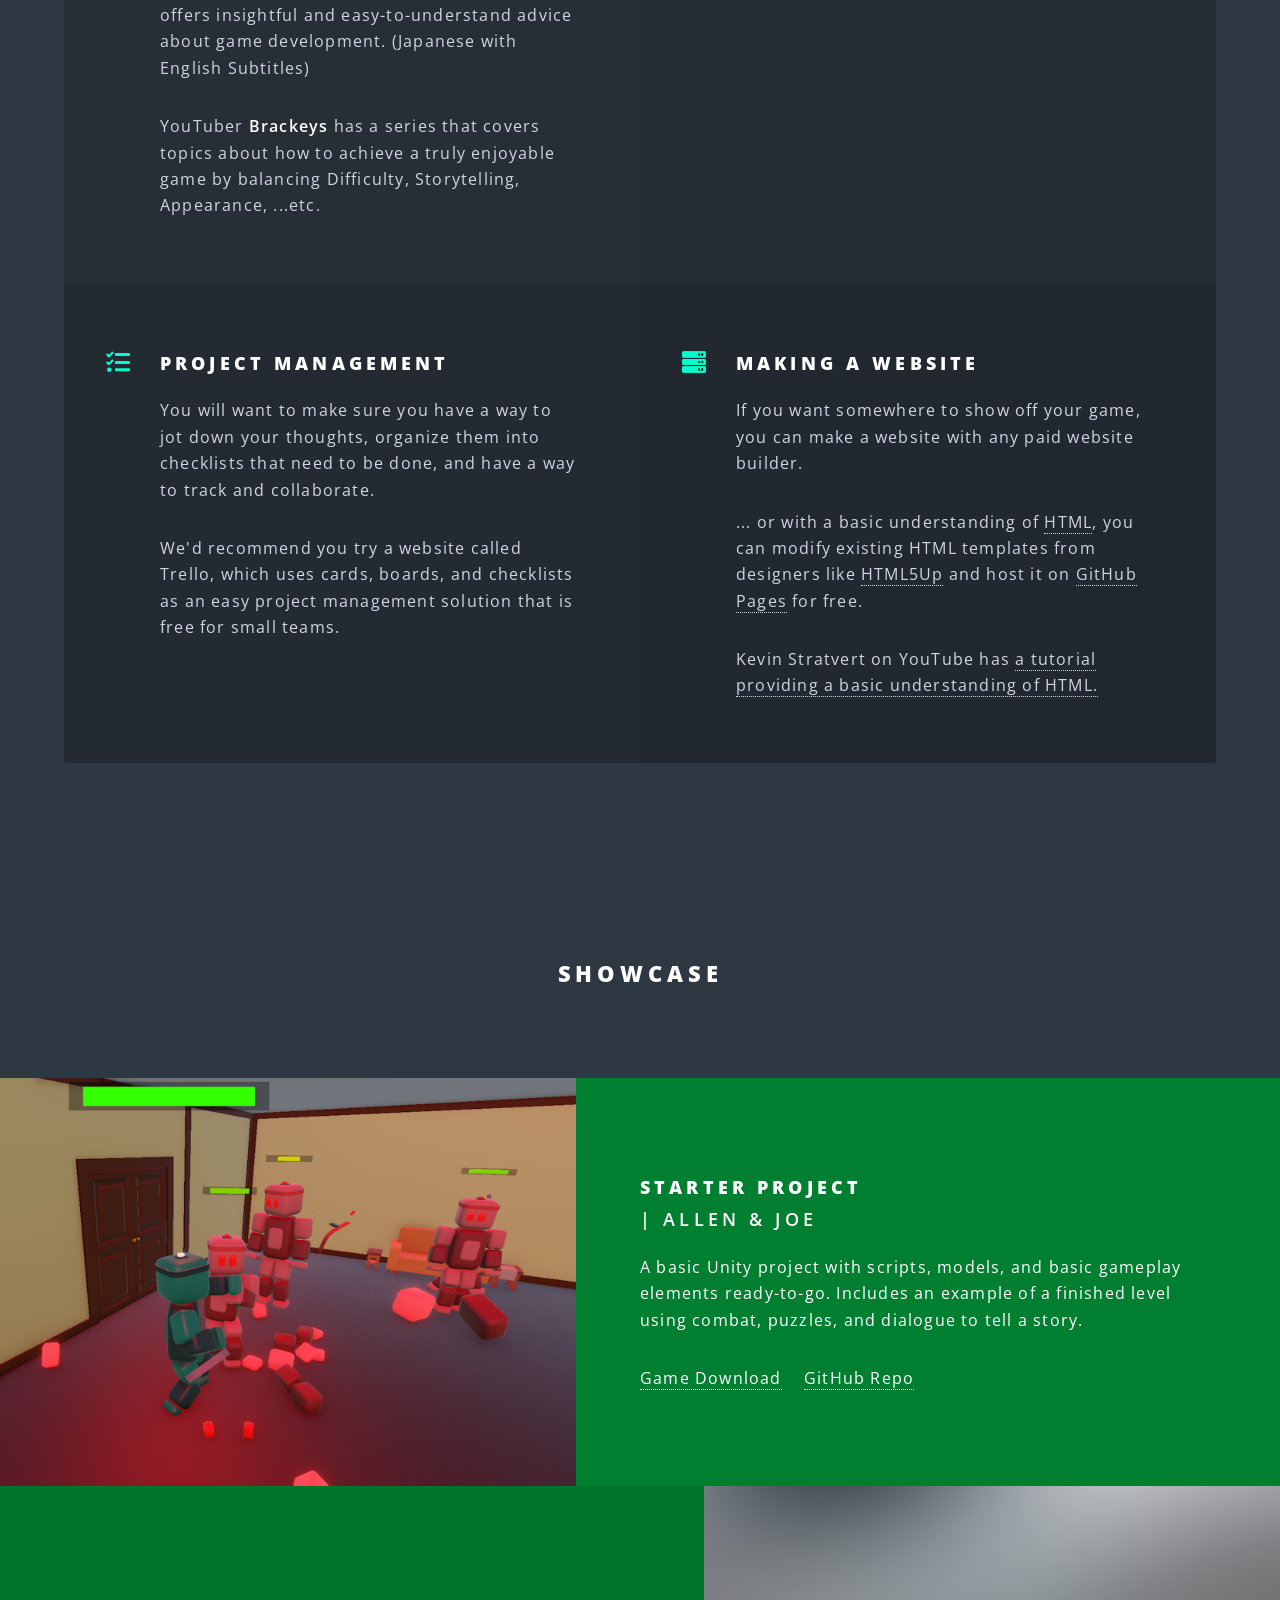
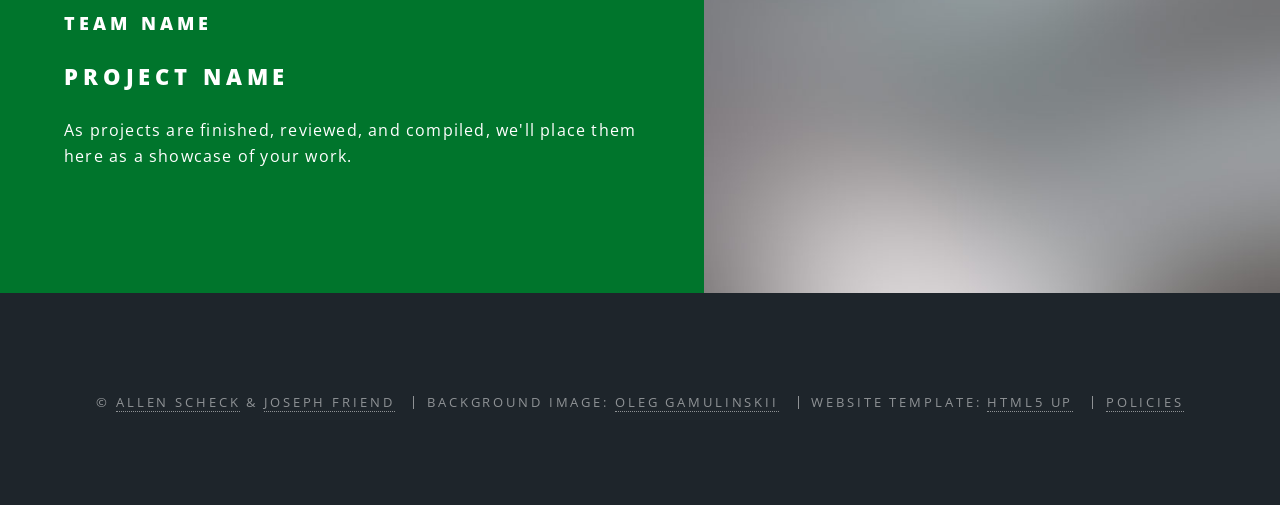
==== commit a50f197a: "Added links and download for template project." ====
--- a/index.html
+++ b/index.html
@@ -264,12 +264,12 @@
 
 					<section id="four" class="wrapper alt style2">
 					<section class="spotlight">
-							<div class="image"><img src="images/pic01.jpg" alt="" /></div><div class="content">
+							<div class="image"><img src="images/DemoFight.png" alt="" /></div><div class="content">
 								<h3>Starter Project<br>
 									<b>| Allen & Joe</b></h3>
-								<p>A base Unity Project with pre-written scripts, pre-made models, basic gameplay elements, and an example of a finished level.</p>
-								<p><a href="">Game Download</a>&emsp;
-								<a href="">GitHub Repo</a></p>
+								<p>A basic Unity project with scripts, models, and basic gameplay elements ready-to-go. Includes an example of a finished level using combat, puzzles, and dialogue to tell a story.</p>
+								<p><a href="downloads/GateMSTDemo.zip">Game Download</a>&emsp;
+								<a href="https://github.com/MSUGATEGameDev/GATE-MST-Template">GitHub Repo</a></p>
 							</div>
 						</section>
 						<section class="spotlight">
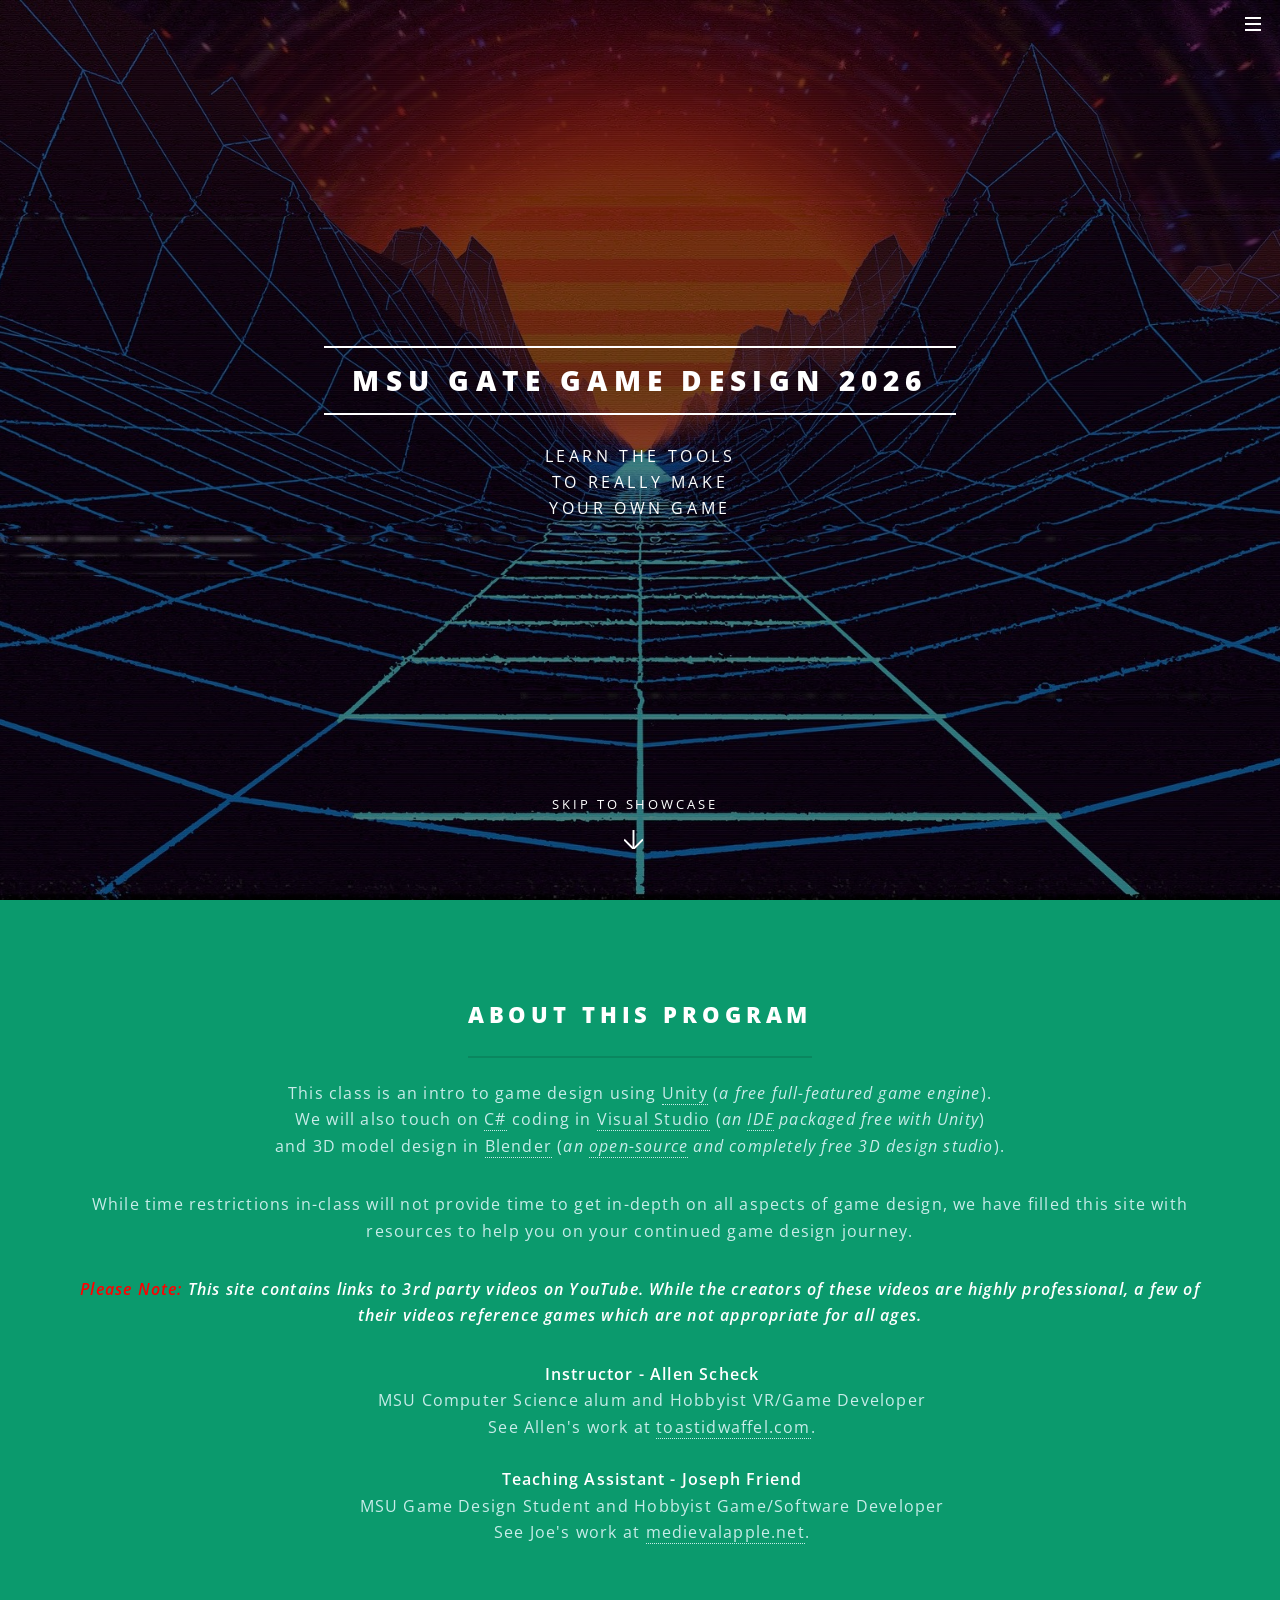
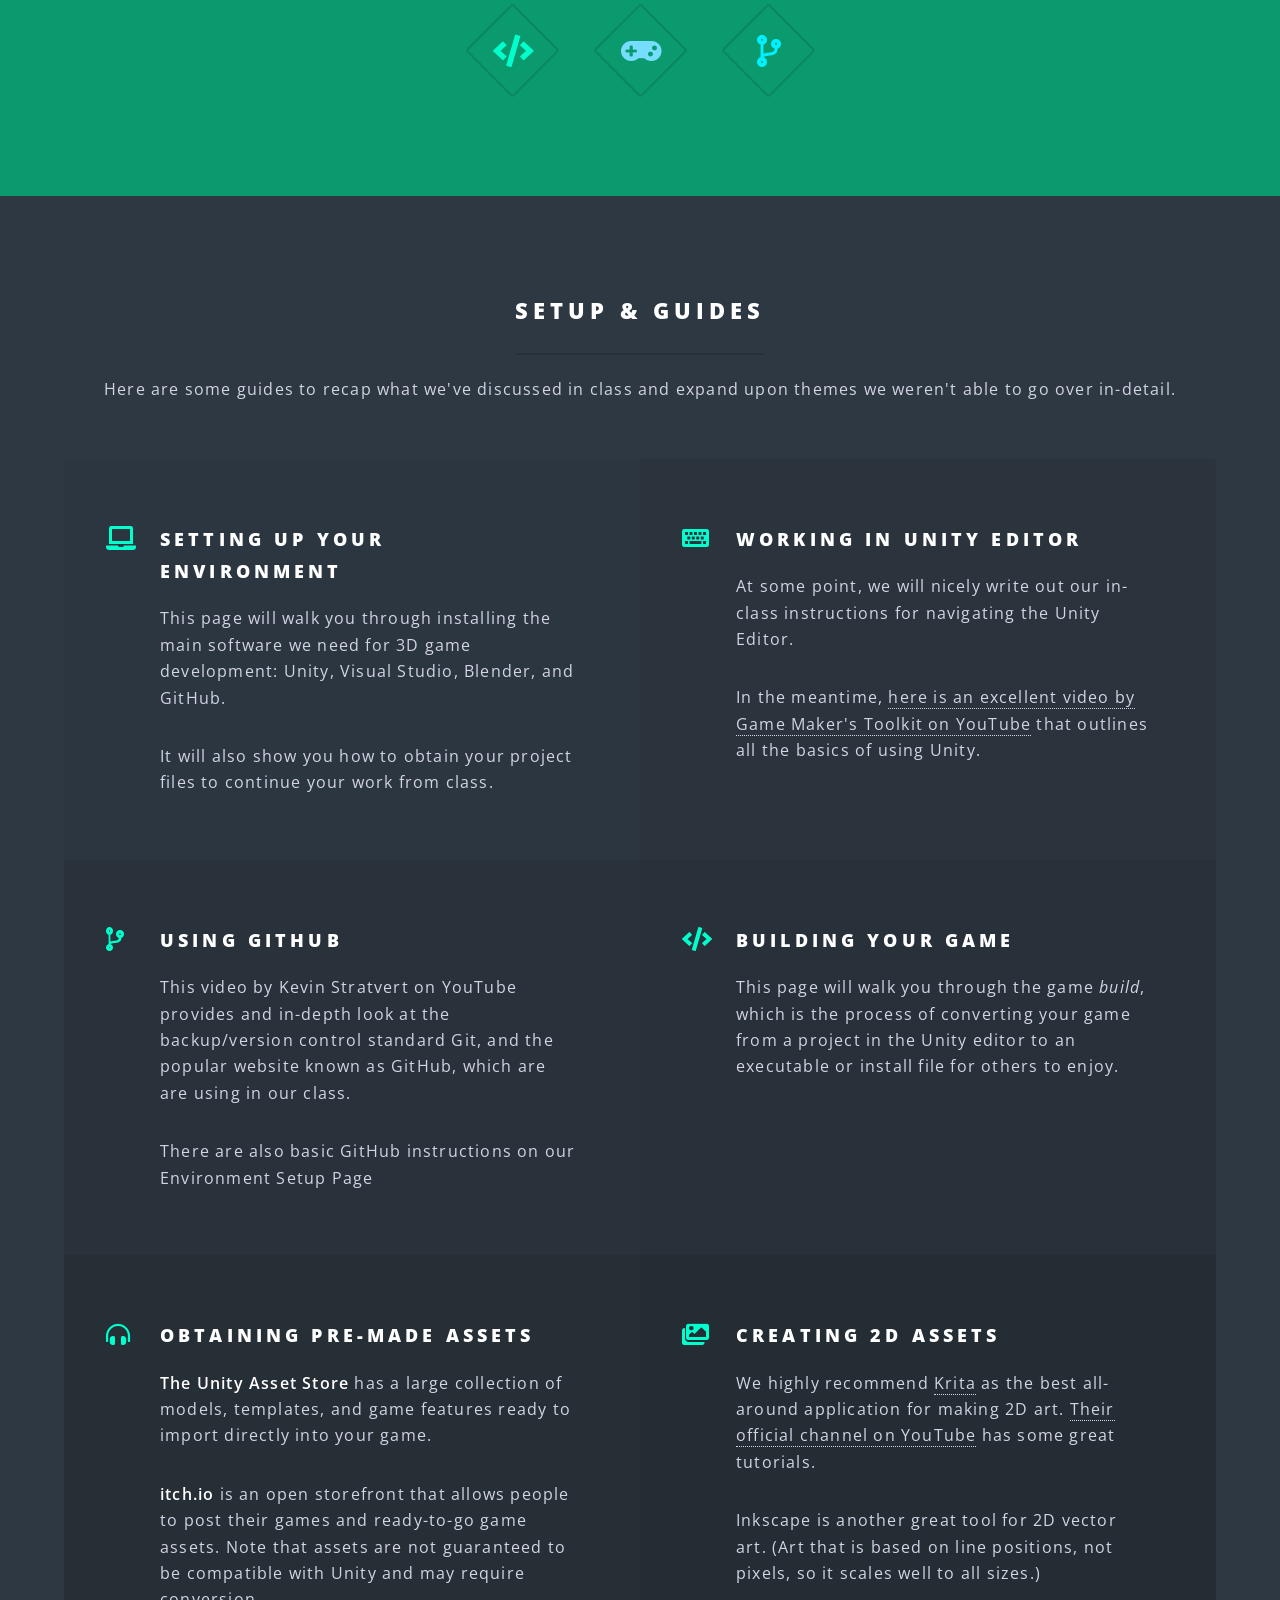
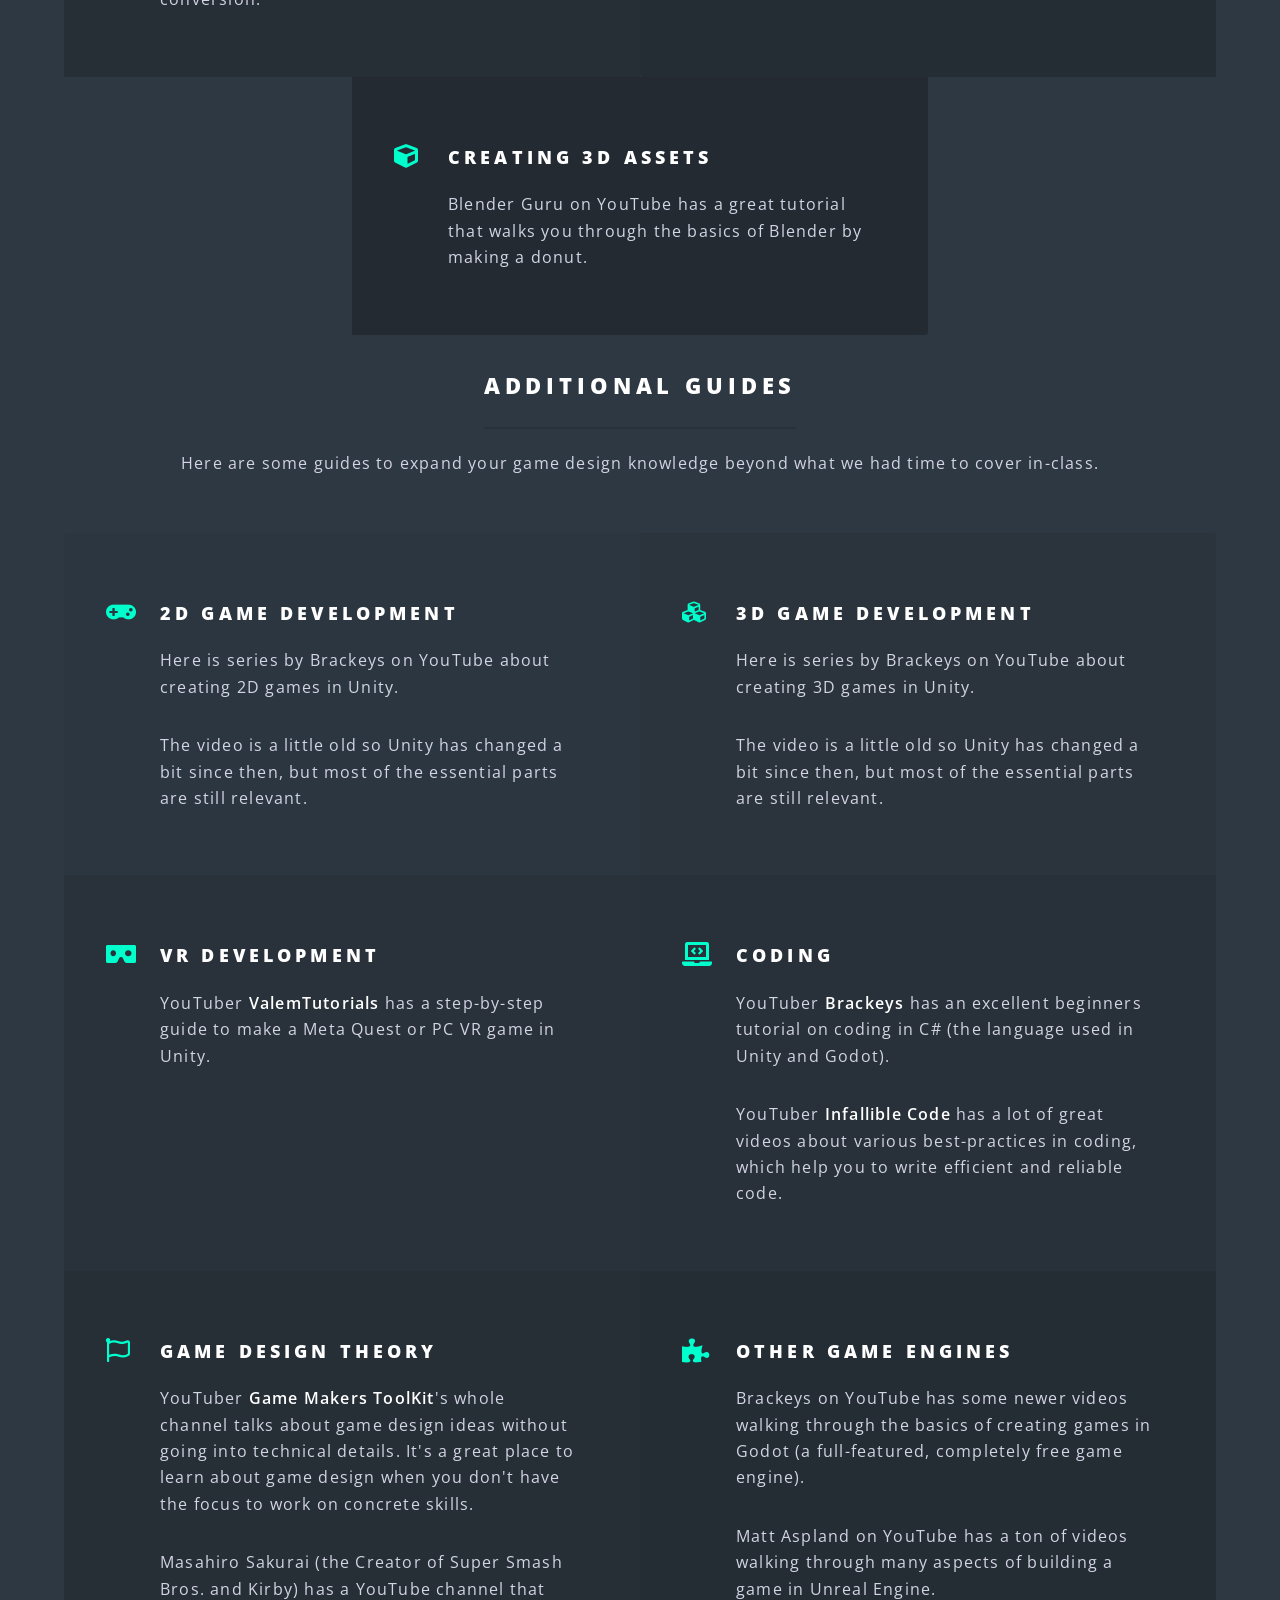
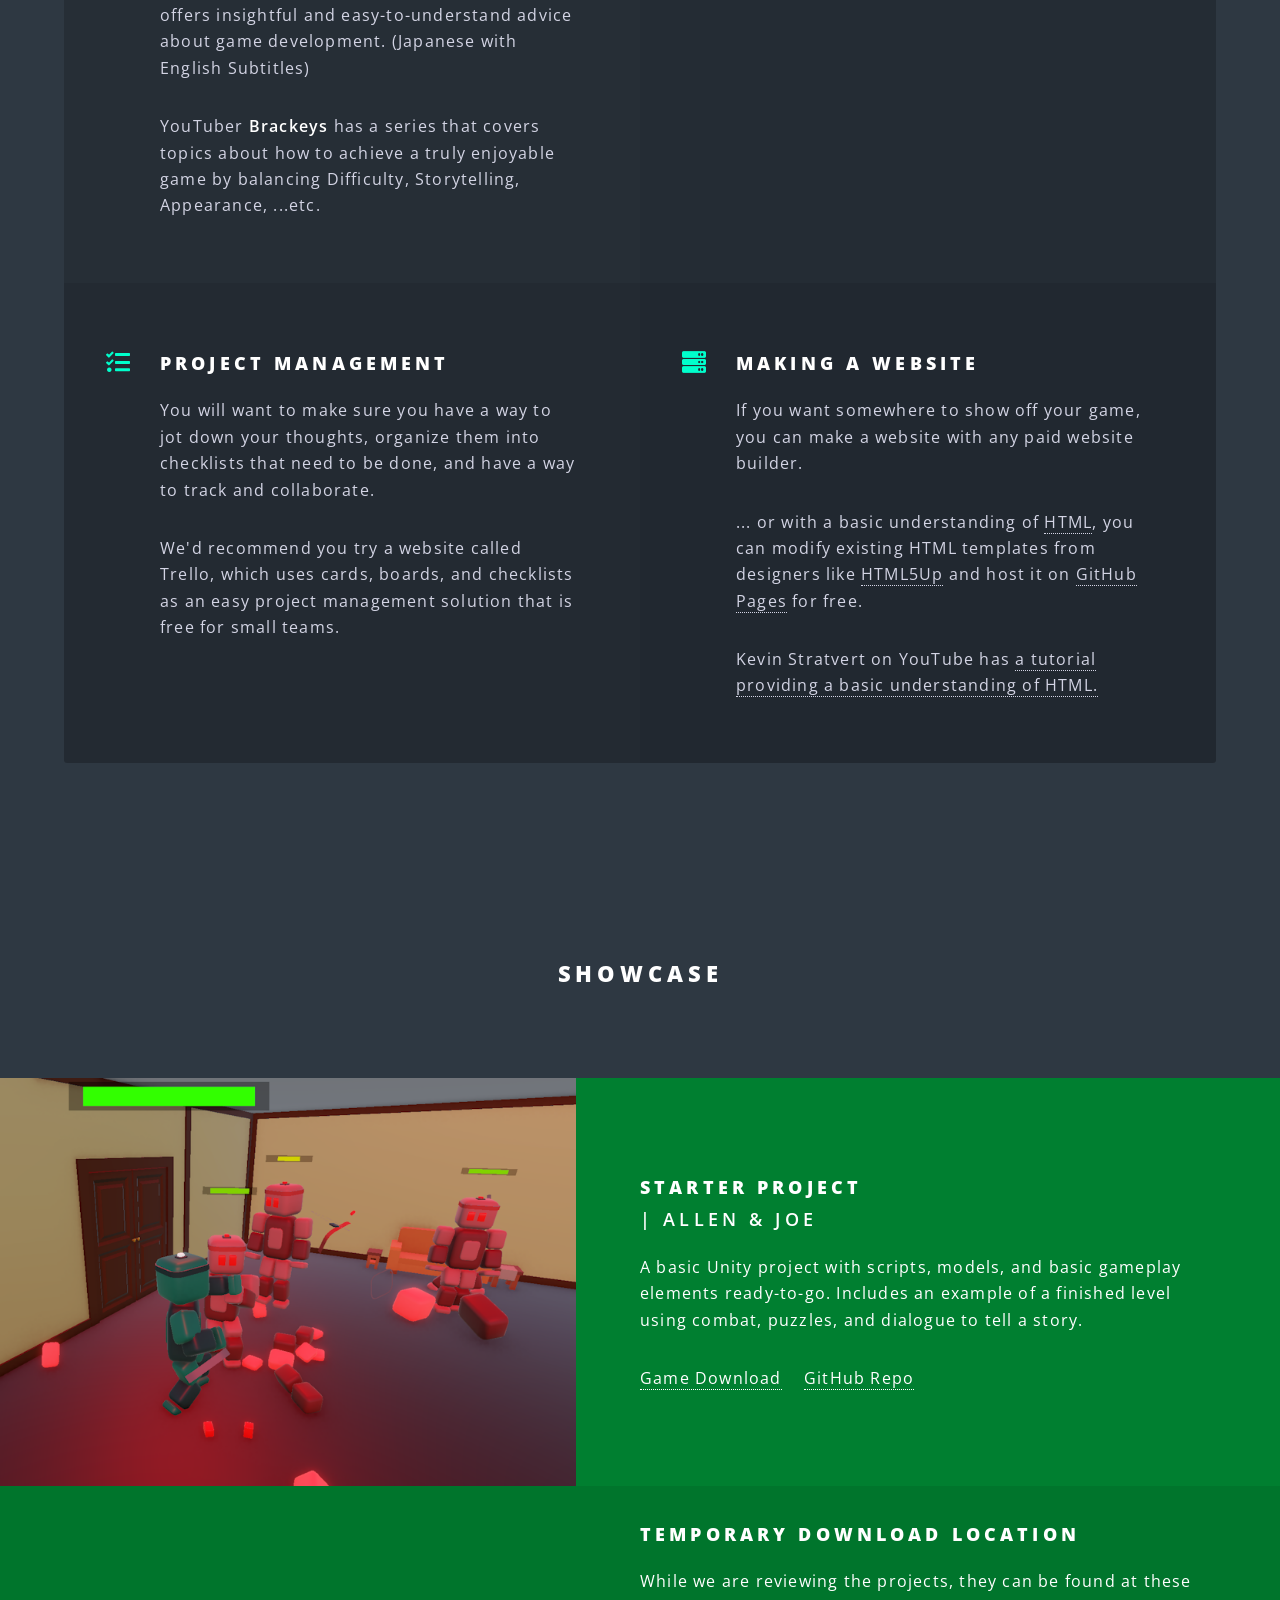
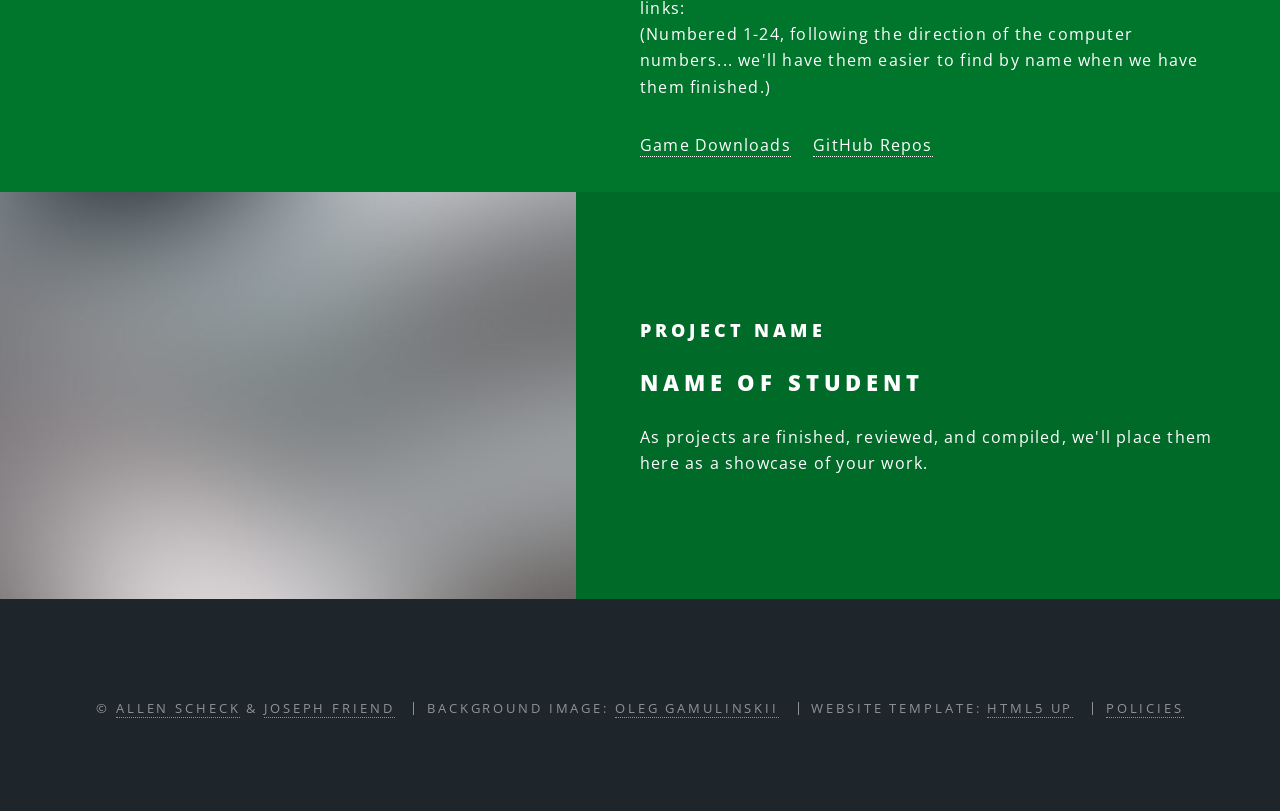
==== commit 4c6d9e9f: "Added links to holding place for games" ====
--- a/index.html
+++ b/index.html
@@ -273,9 +273,23 @@
 							</div>
 						</section>
 						<section class="spotlight">
+							<div class="content">
+								<h3>Temporary Download Location</h3>
+								<p>While we are reviewing the projects, they can be found at these links:<br>
+									(Numbered 1-24, following the direction of the computer numbers... we'll have them easier to find by name when we have them finished.)
+								</p>
+								<p>
+									<p>
+										<a href="https://github.com/MSUGATEGameDev/AllBuilds/tree/main">Game Downloads</a>&emsp;
+										<a href="https://github.com/orgs/MSUGATEGameDev/repositories">GitHub Repos</a>
+									</p>
+								</p>
+							</div>
+						</section>
+						<section class="spotlight">
 							<div class="image"><img src="images/pic01.jpg" alt="" /></div><div class="content">
-								<h3>Team Name</h3>
-								<h2>Project Name</h2>
+								<h3>Project Name</h3>
+								<h2>Name of Student</h2>
 								<p>As projects are finished, reviewed, and compiled, we'll place them here as a showcase of your work.</p>
 							</div>
 						</section>
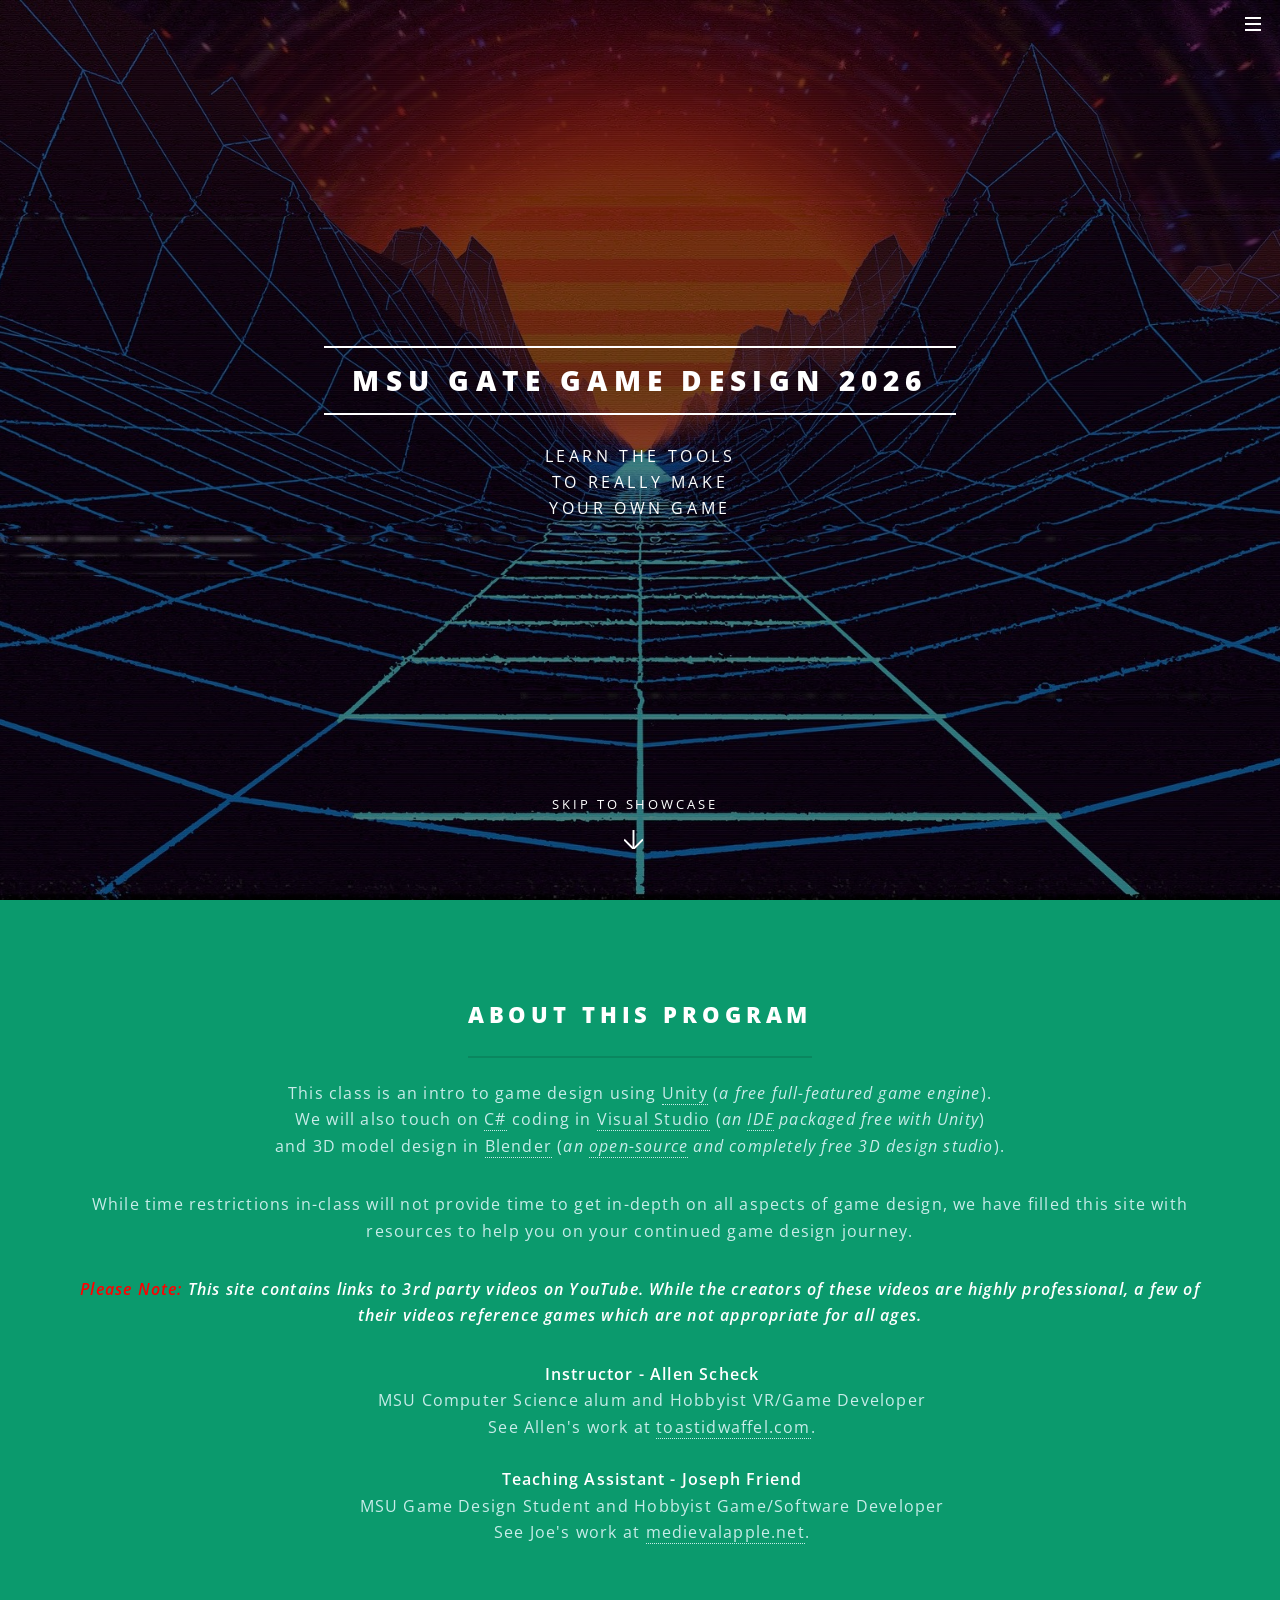
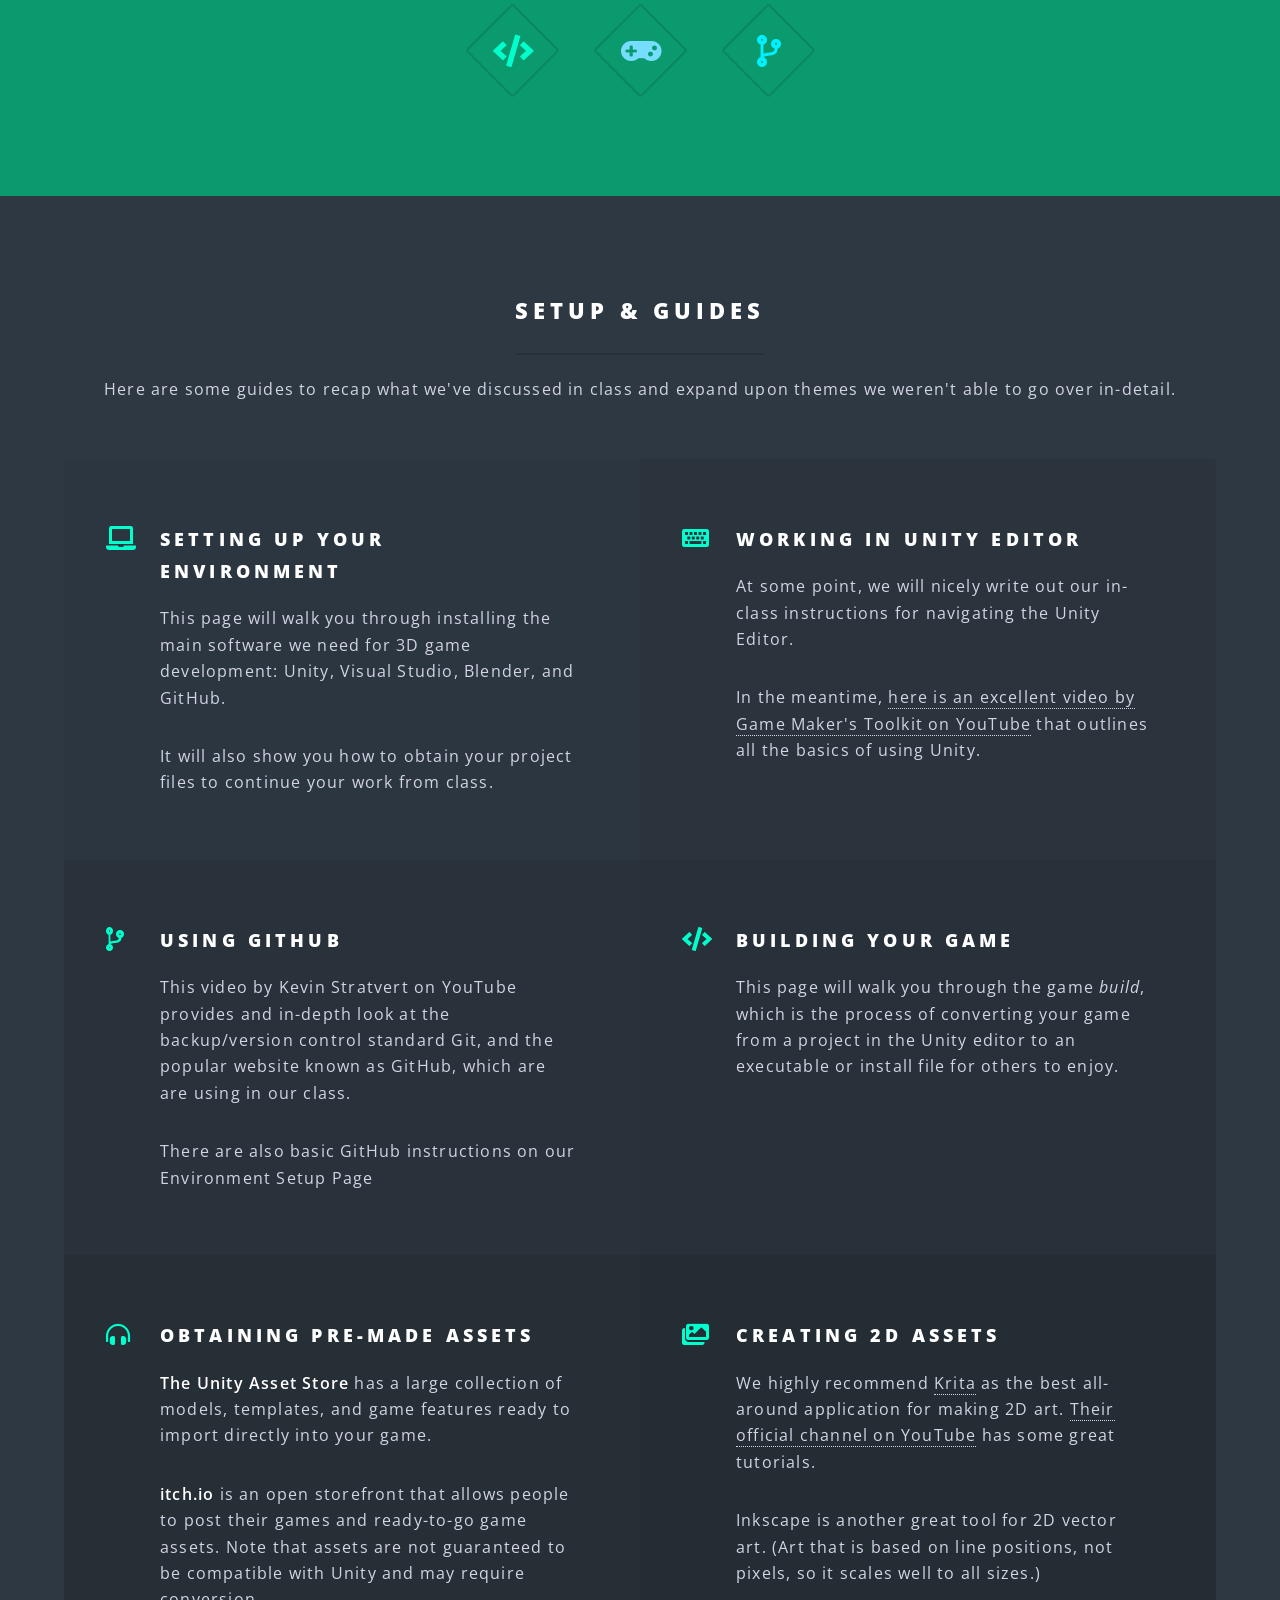
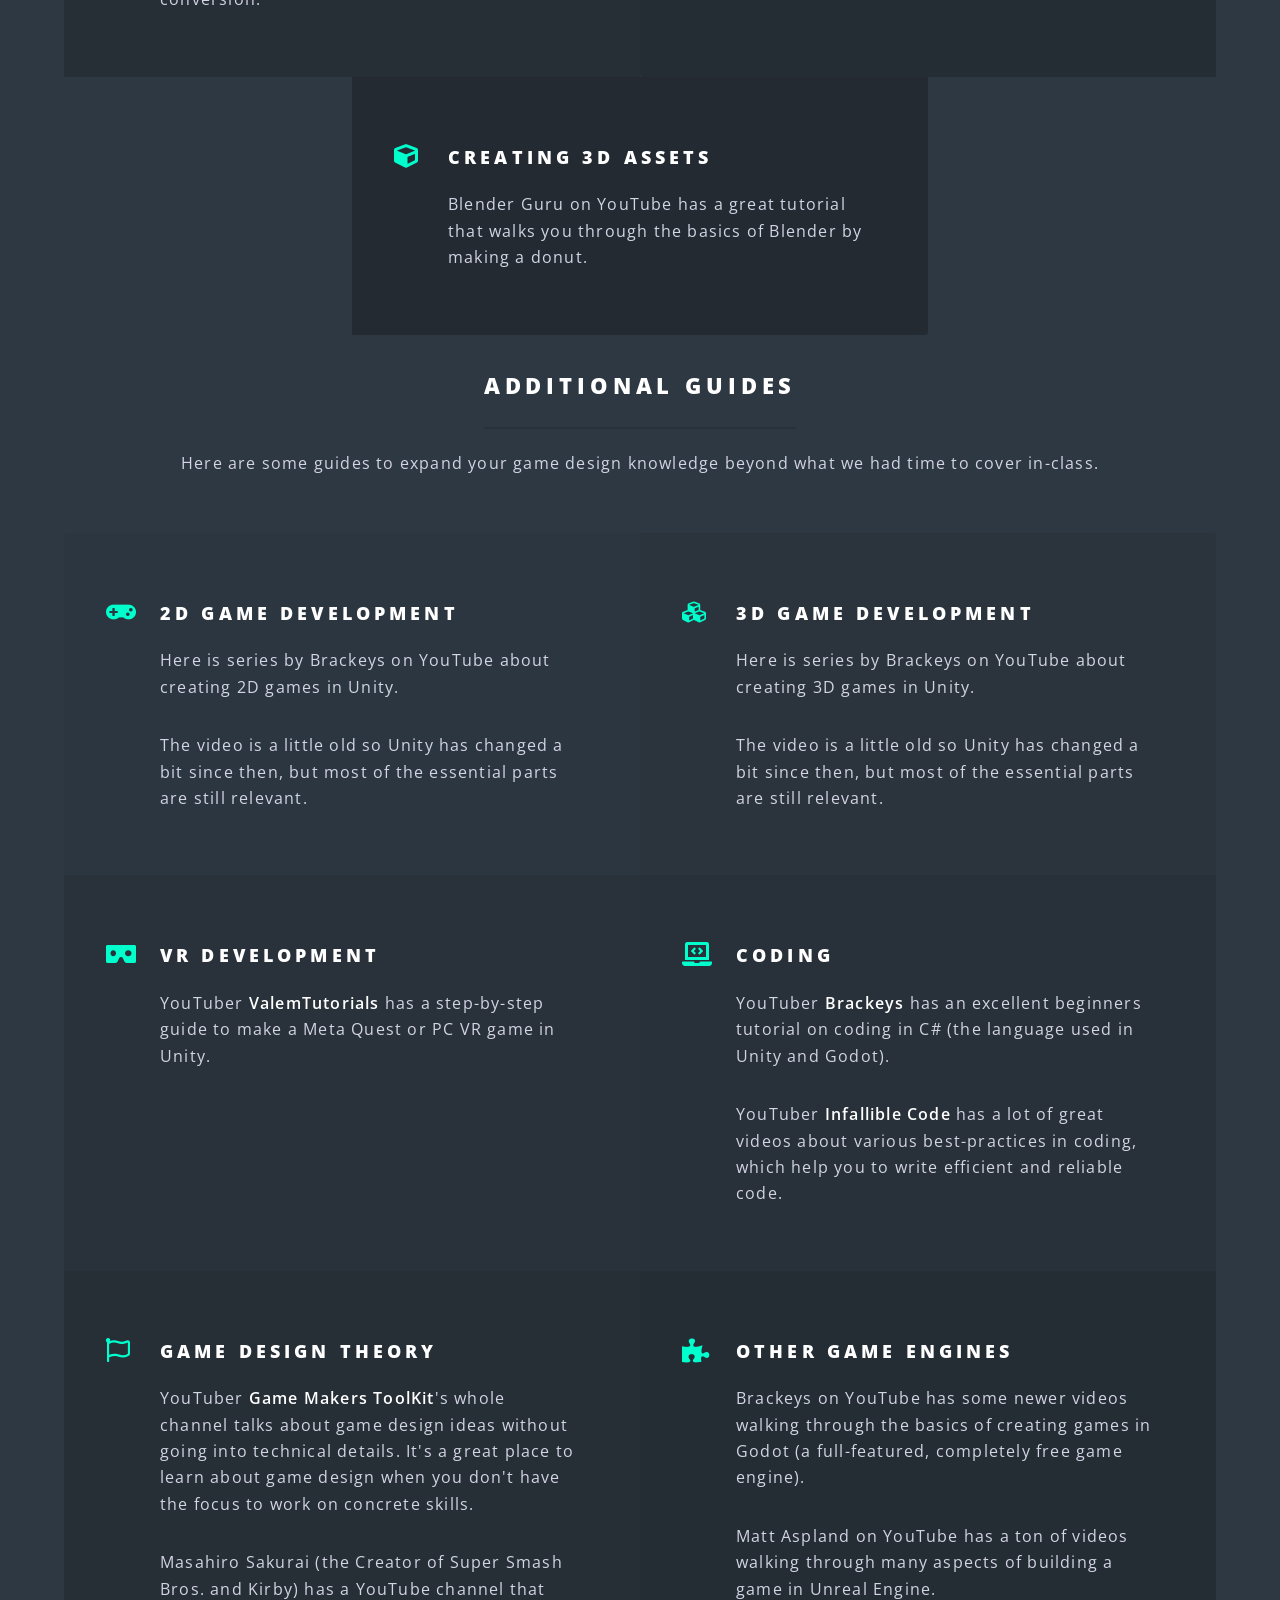
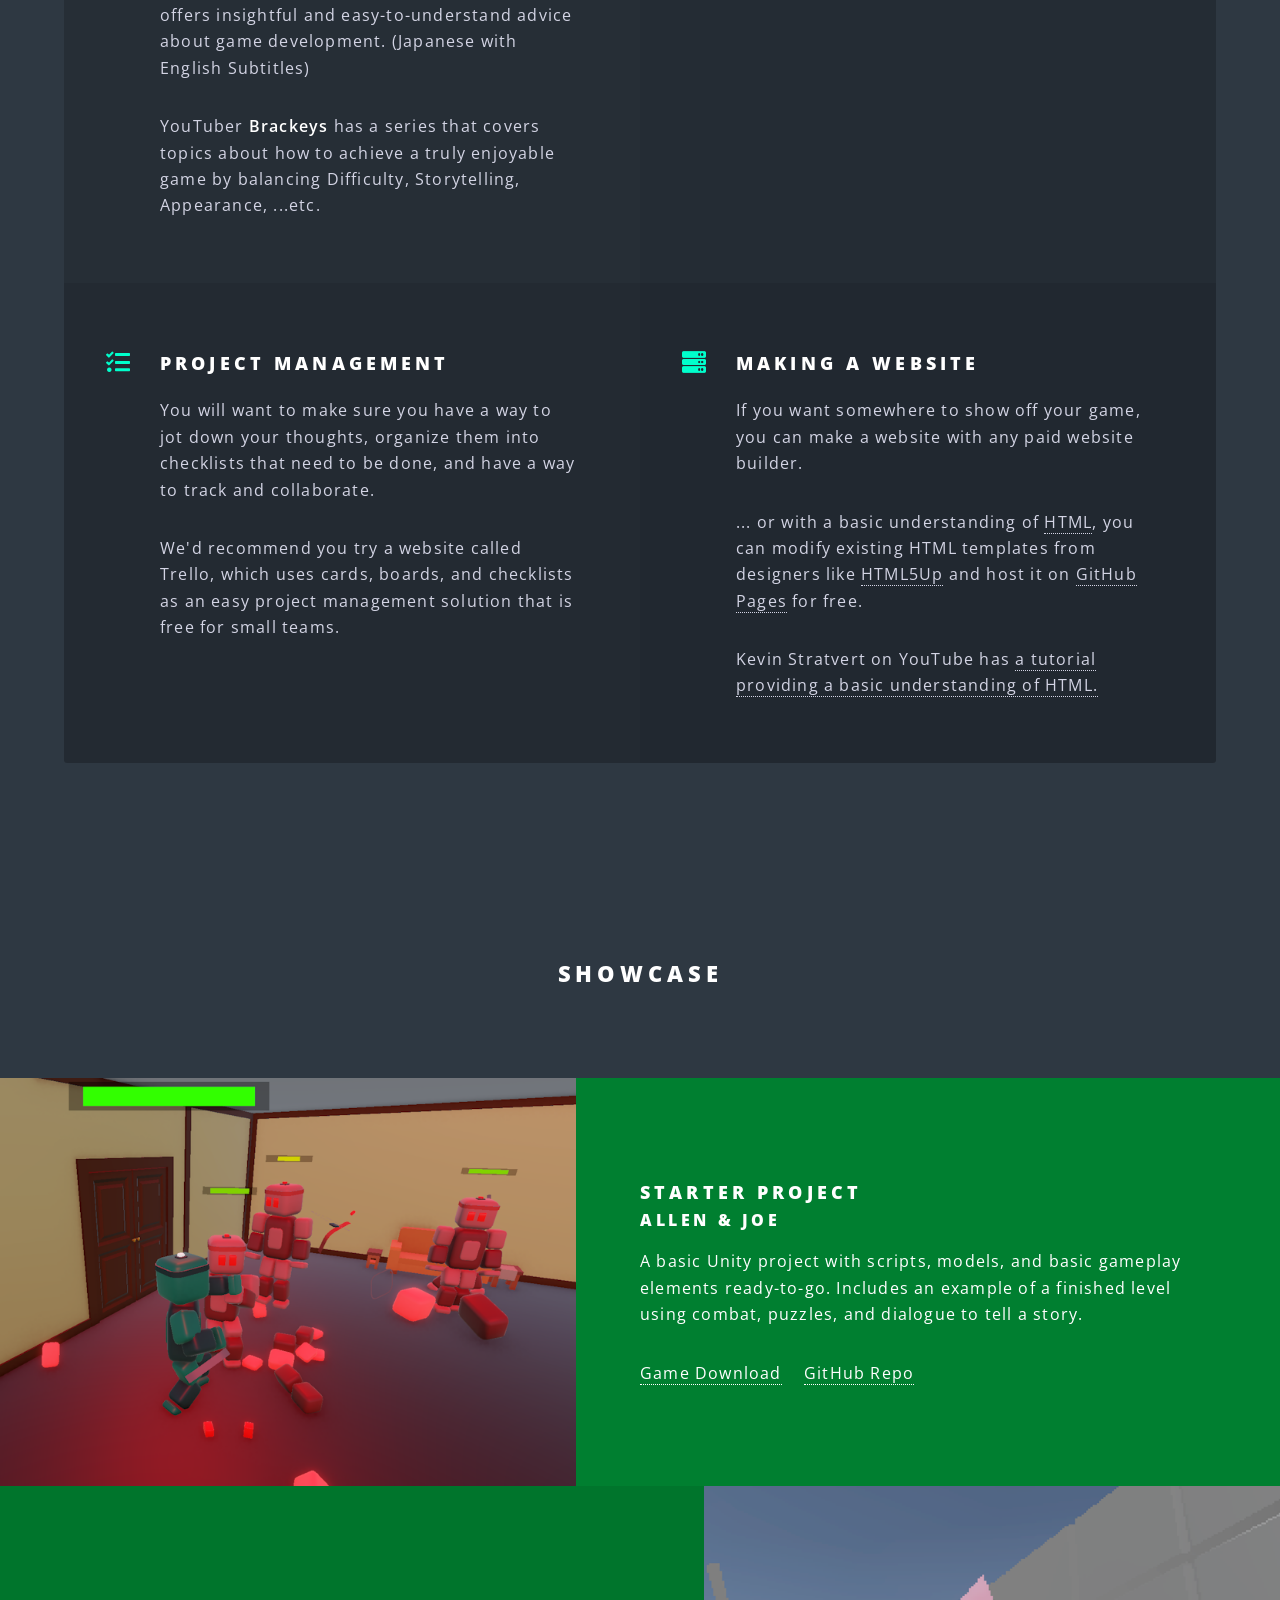
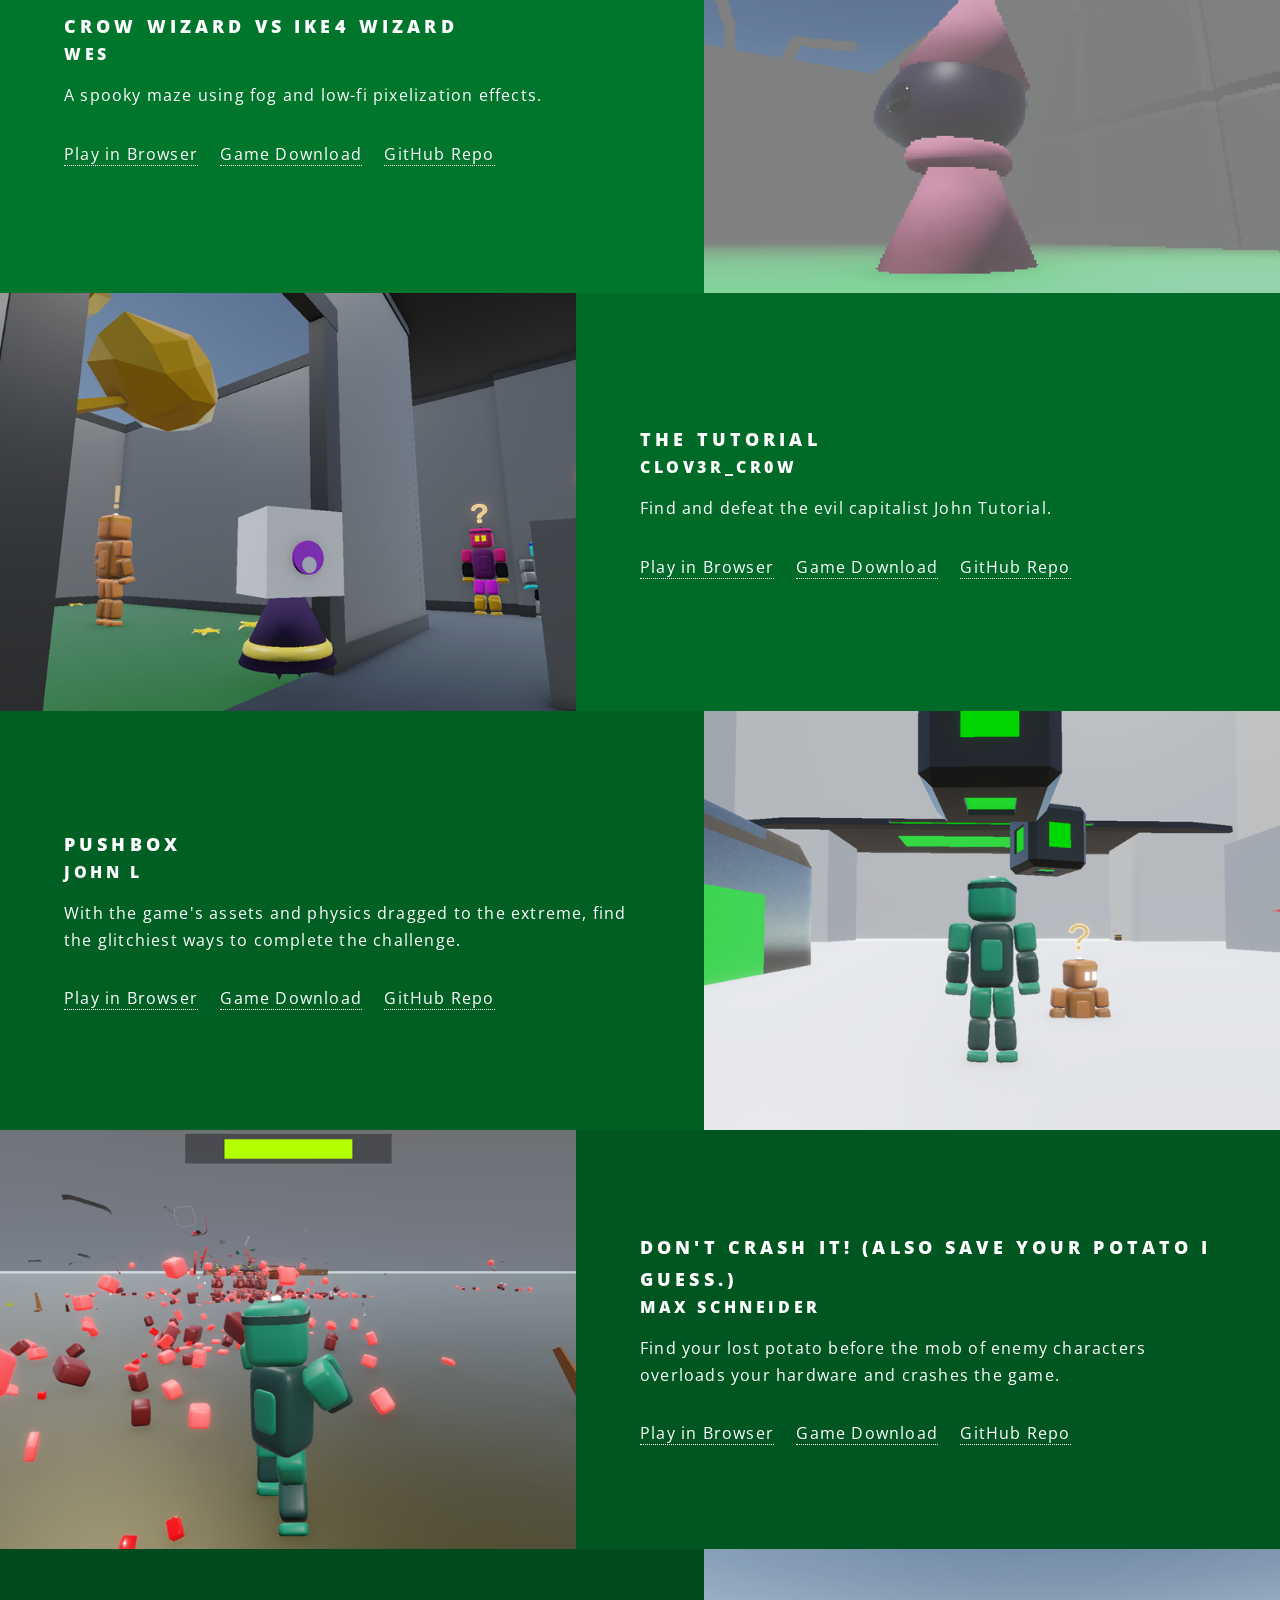
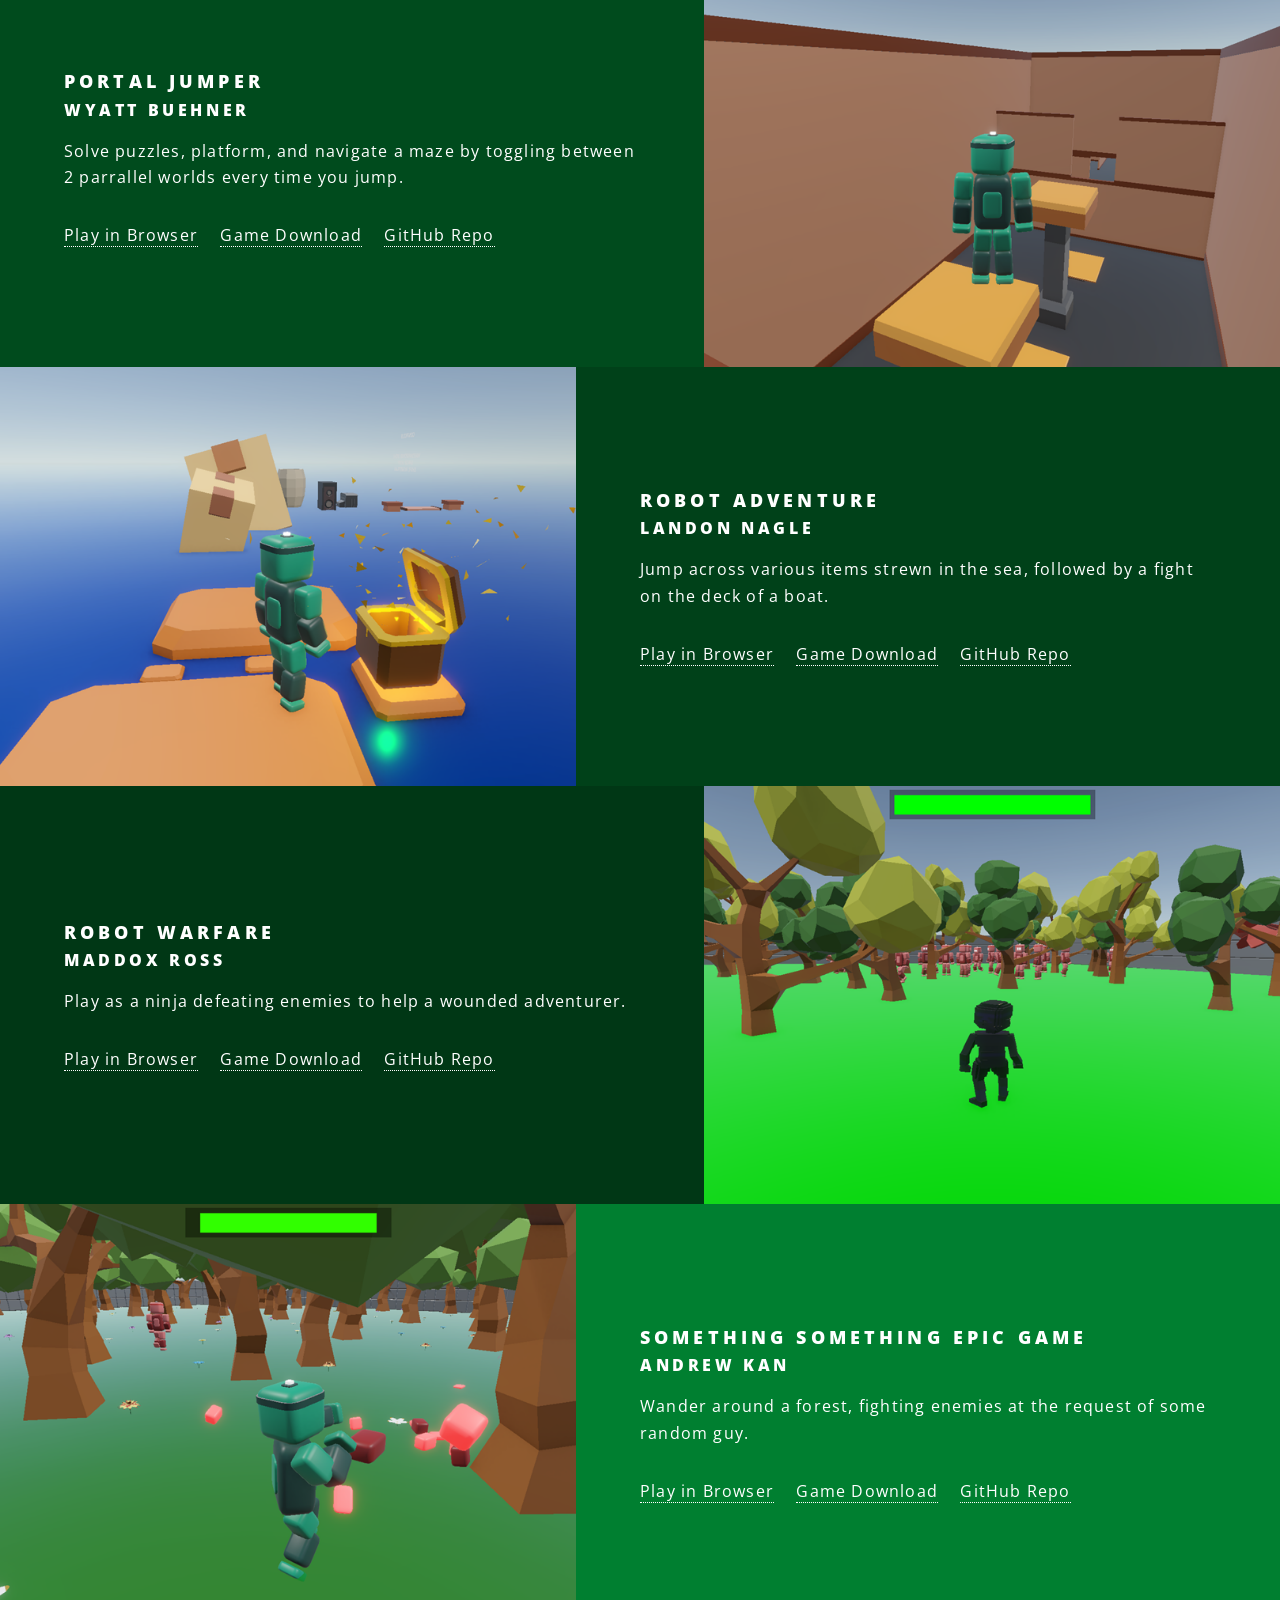
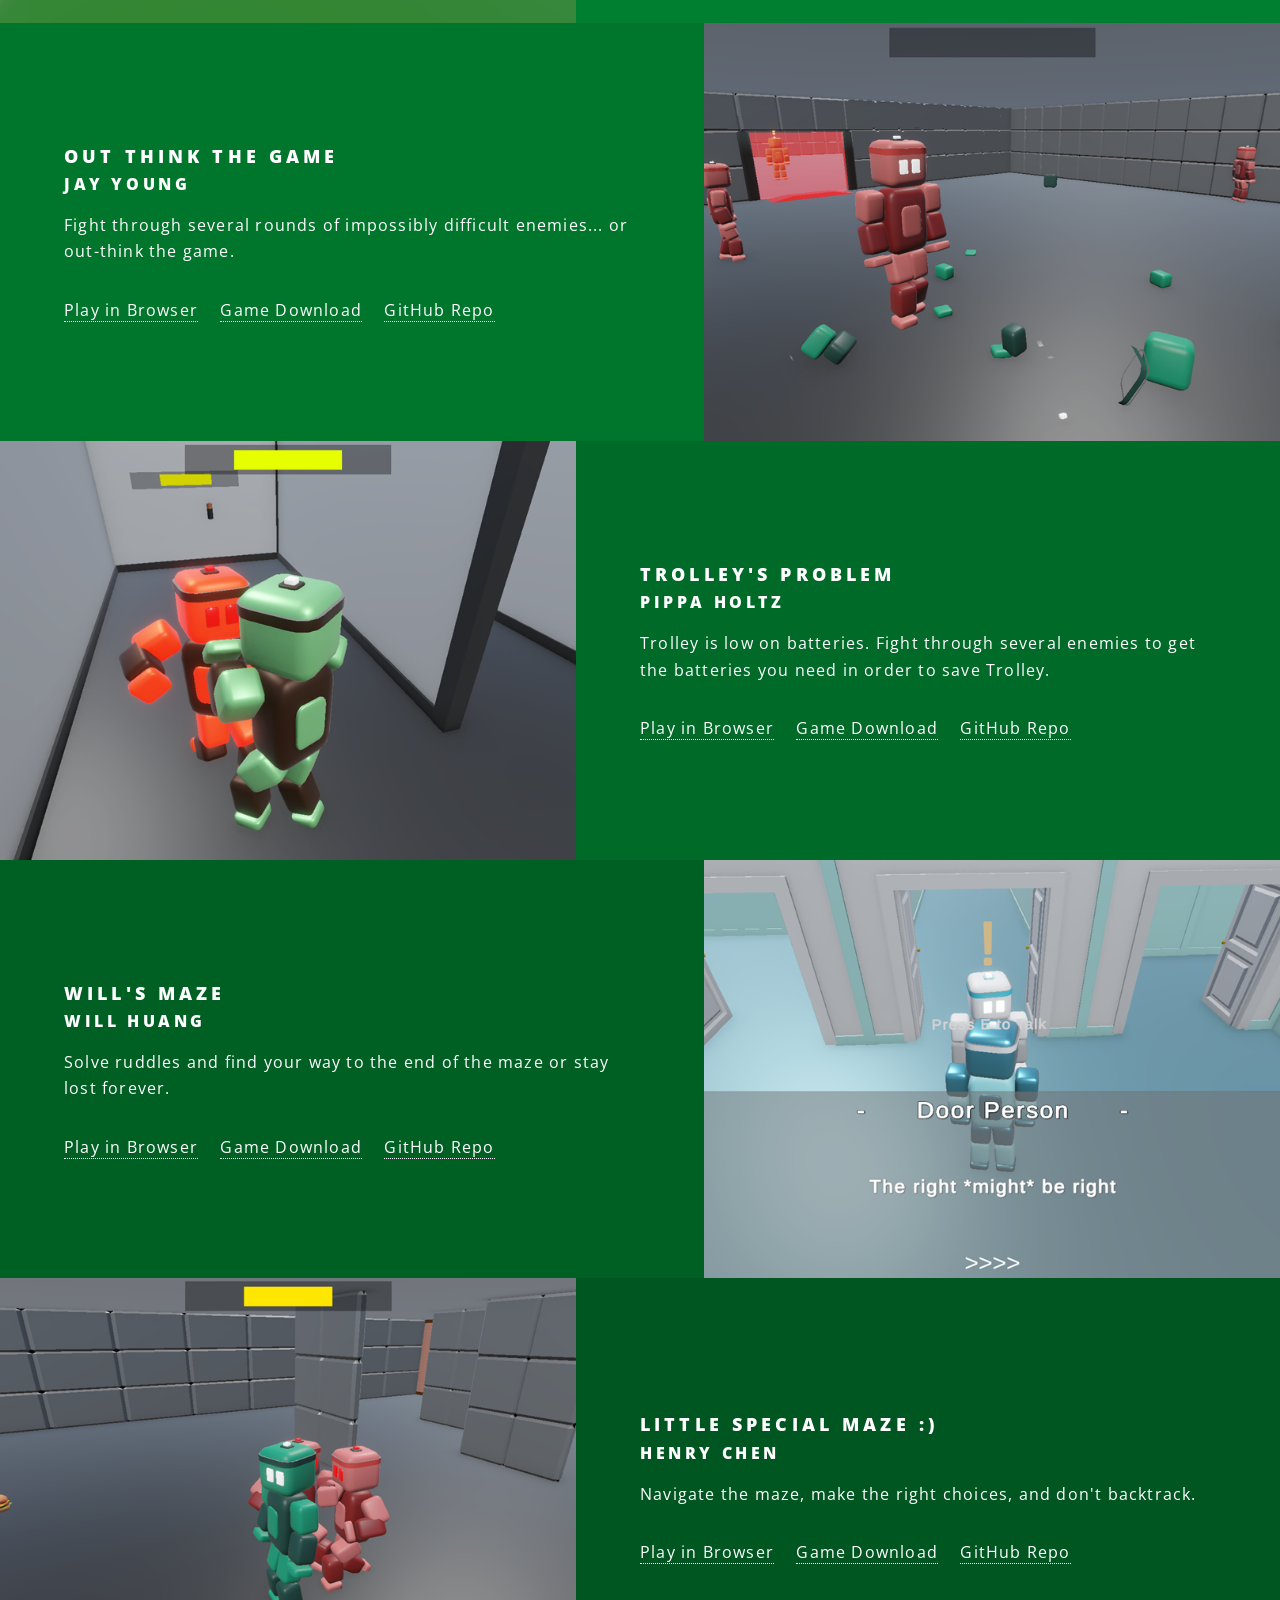
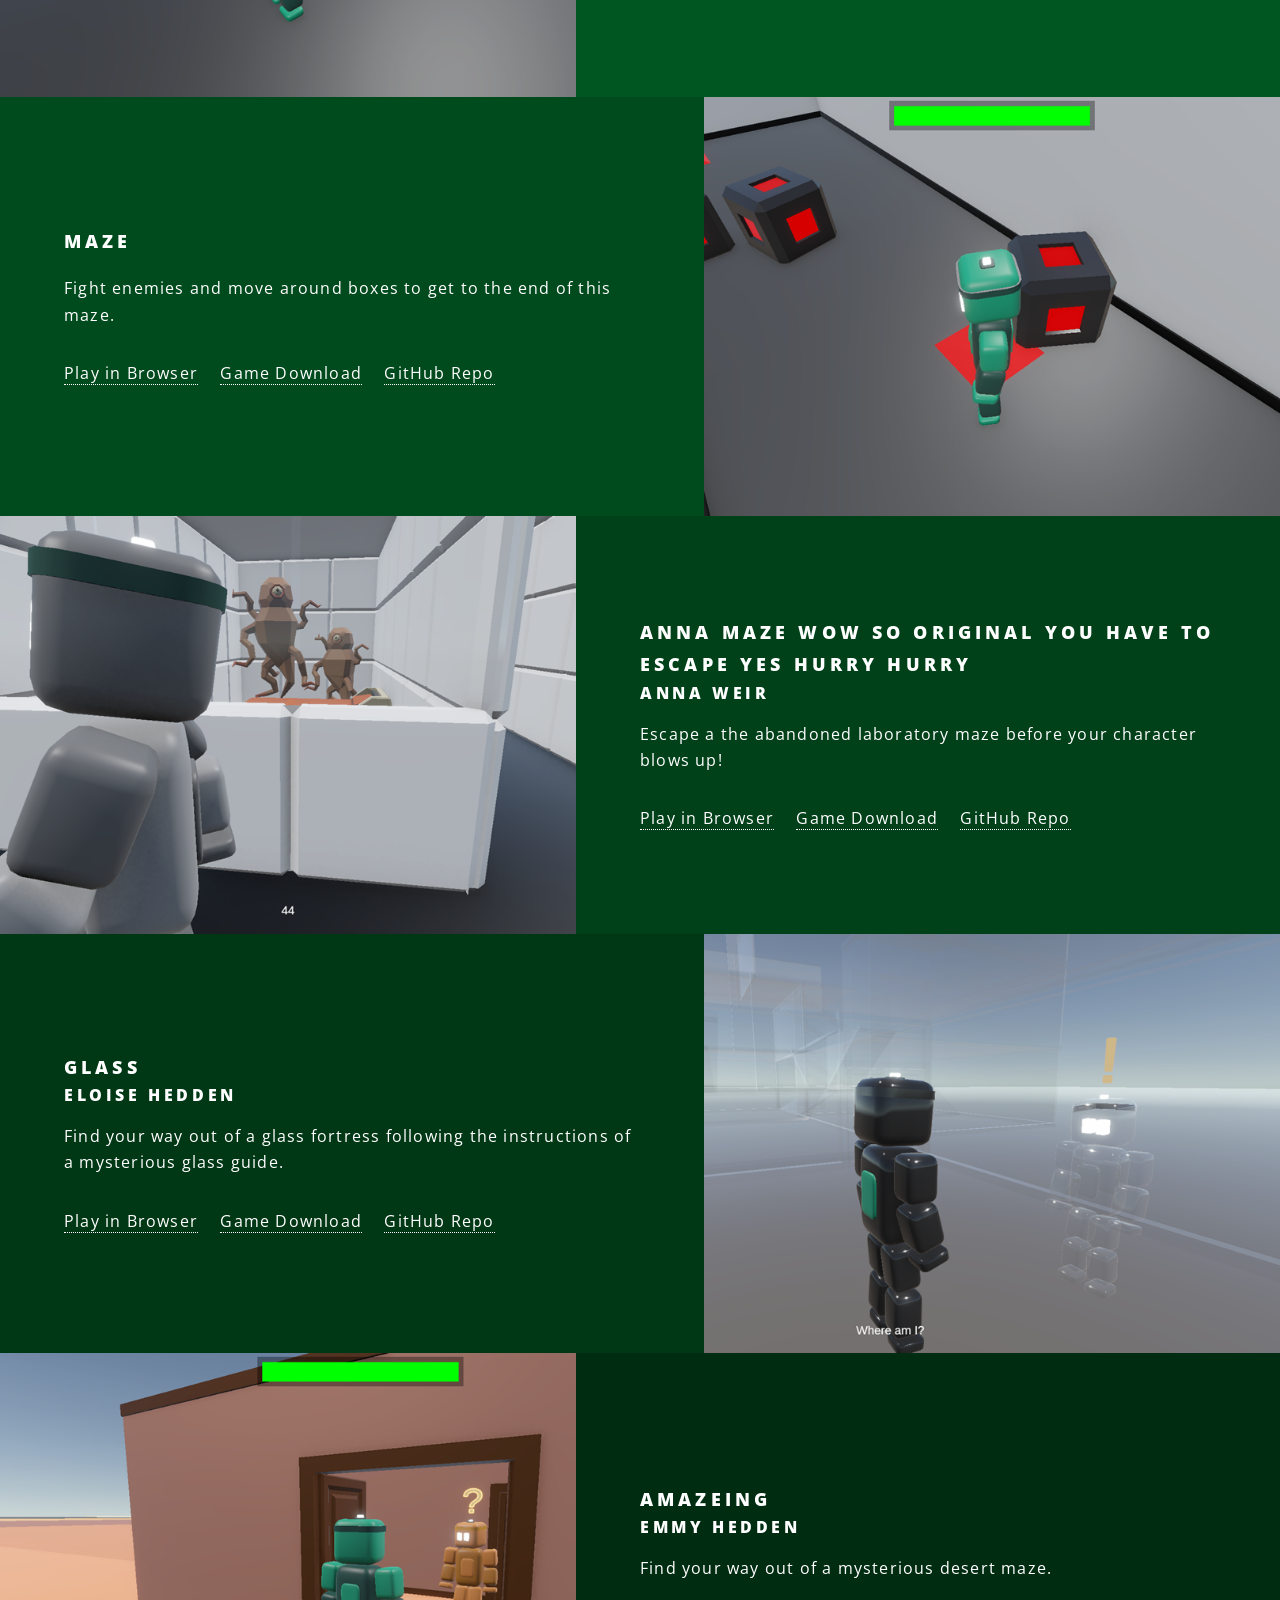
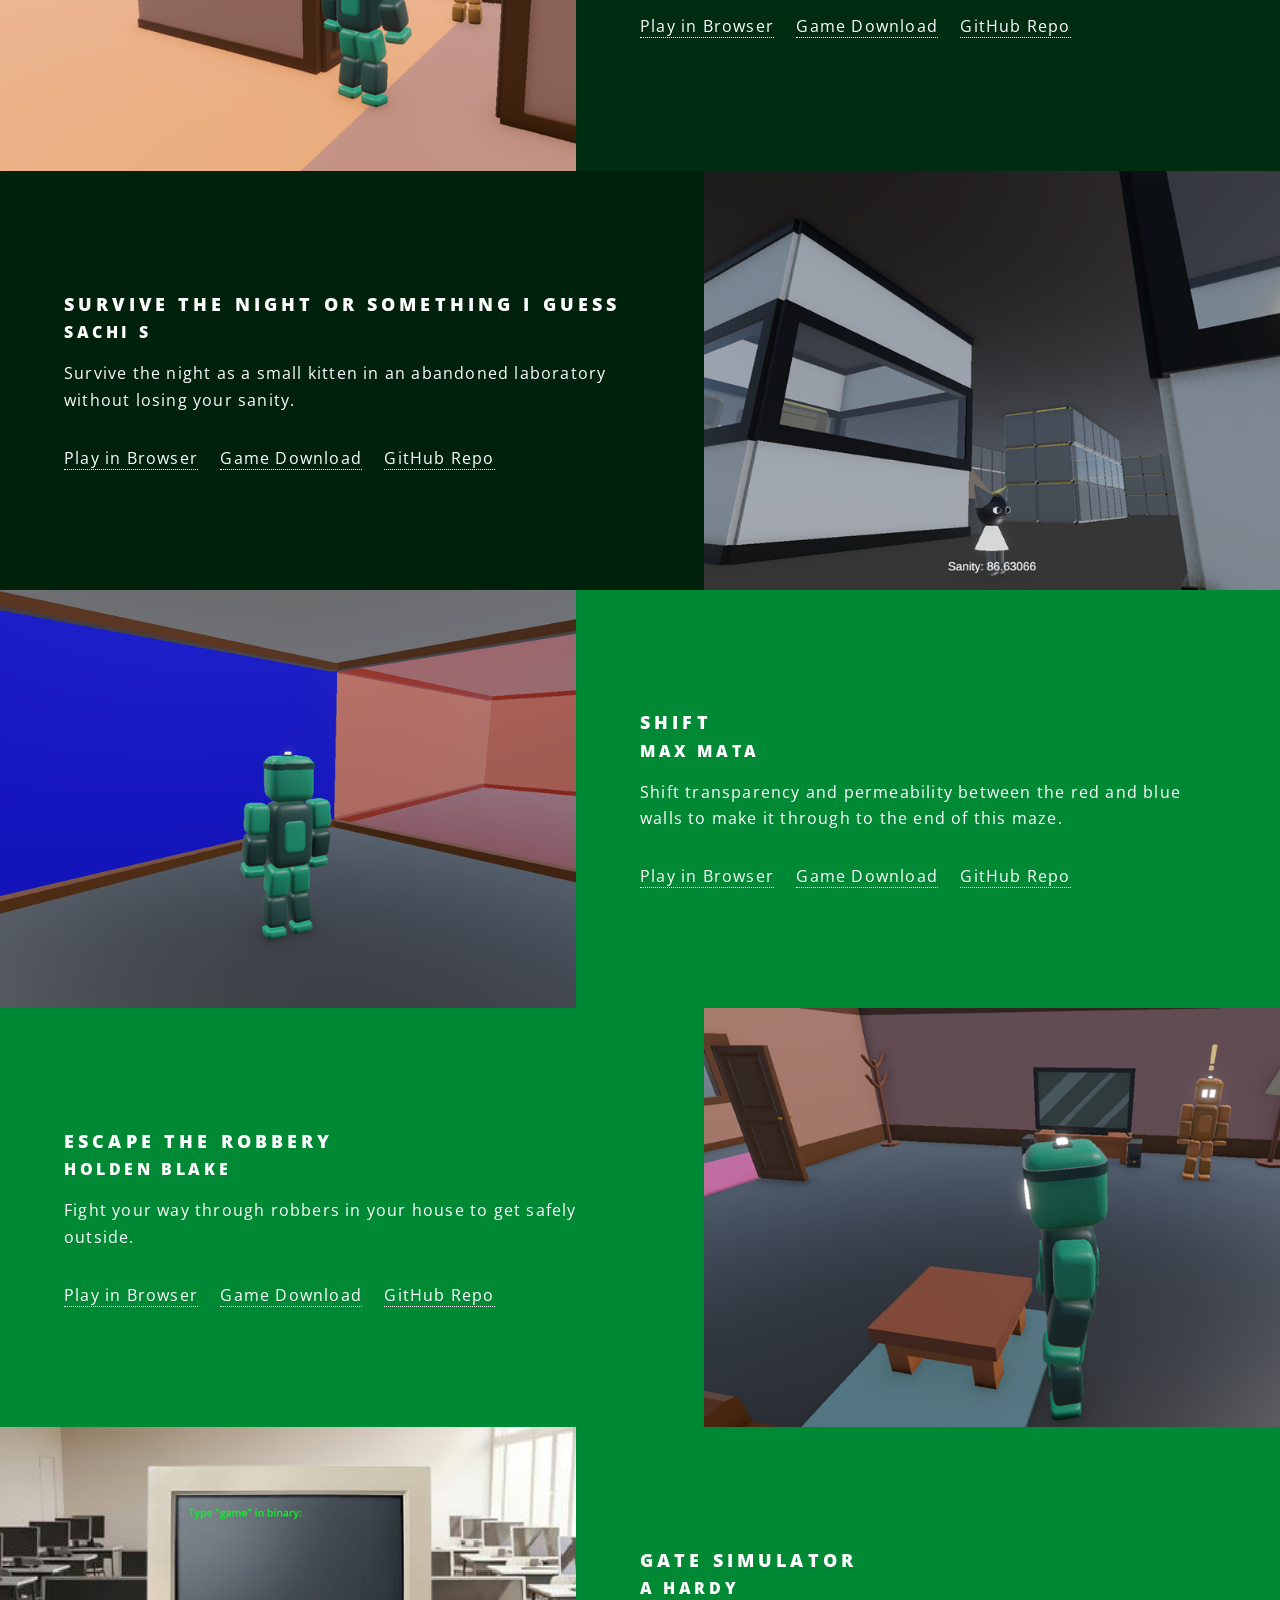
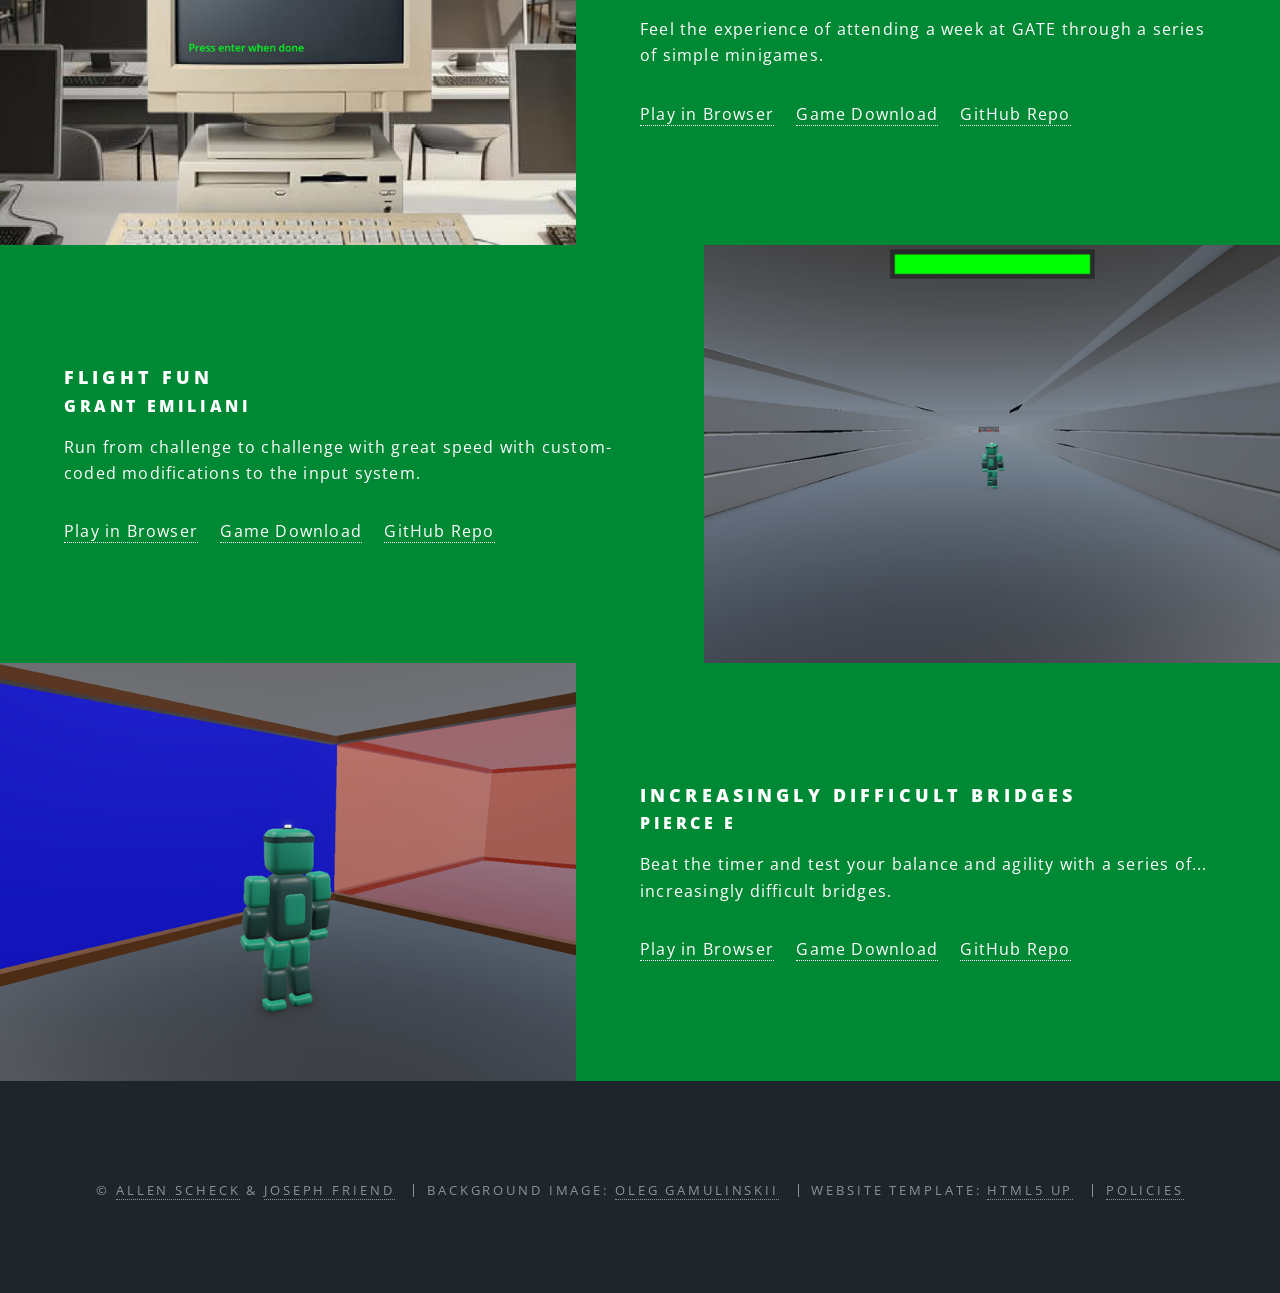
==== commit 4292fe5a: "Added entries for the games on the homepage" ====
--- a/index.html
+++ b/index.html
@@ -5,325 +5,742 @@
 	Free for personal and commercial use under the CCA 3.0 license (html5up.net/license)
 -->
 <html>
-	<head>
-		<title>GATE GameDev</title>
-		<link rel="icon" type="image/x-icon" href="favicon.ico">
-		<meta charset="utf-8" />
-		<meta name="viewport" content="width=device-width, initial-scale=1, user-scalable=no" />
-		<link rel="stylesheet" href="assets/css/main.css" />
-		<noscript><link rel="stylesheet" href="assets/css/noscript.css" /></noscript>
-	</head>
-	<body class="landing is-preload">
-
-		<!-- Page Wrapper -->
-			<div id="page-wrapper">
-
-				<!-- Header -->
-					<header id="header" class="alt">
-						<h1><a href="#banner" class="scrolly">MSU GATE GameDev</a></h1>
-						
-						<nav id="nav" class="alt">
+
+<head>
+	<title>GATE GameDev</title>
+	<link rel="icon" type="image/x-icon" href="favicon.ico">
+	<meta charset="utf-8" />
+	<meta name="viewport" content="width=device-width, initial-scale=1, user-scalable=no" />
+	<link rel="stylesheet" href="assets/css/main.css" />
+	<noscript>
+		<link rel="stylesheet" href="assets/css/noscript.css" />
+	</noscript>
+</head>
+
+<body class="landing is-preload">
+
+	<!-- Page Wrapper -->
+	<div id="page-wrapper">
+
+		<!-- Header -->
+		<header id="header" class="alt">
+			<h1><a href="#banner" class="scrolly">MSU GATE GameDev</a></h1>
+
+			<nav id="nav" class="alt">
+				<ul>
+					<li class="special">
+						<a href="#menu" class="menuToggle"><span></span></a>
+						<div id="menu">
 							<ul>
-								<li class="special">
-									<a href="#menu" class="menuToggle"><span></span></a>
-									<div id="menu">
-										<ul>
-											<li><a href="#banner" class="scrolly"><h3>This Page</h3></a></li>
-											<li><a href="#one" class="scrolly">About This Program</a></li>
-											<li><a href="#two" class="scrolly">Setup & Guides</a></li>
-											<li><a href="#three" class="scrolly">Student Projects</a></li>
-										</ul>
-										<ul>
-											<li><a href="index"><h3>This Site</h3></a>
-											</li>
-											<li>
-												<a href="environment">Environment Setup</a>
-											</li>
-											<li>
-												<a href="build">Game Build</a>
-											</li>
-											<li>
-												<a href="distribution">Distributing Your Game</a>
-											</li>
-											<li>
-												<a href="definitions">Definitions</a>
-											</li>
-										</ul>
-									</div>
+								<li><a href="#banner" class="scrolly">
+										<h3>This Page</h3>
+									</a></li>
+								<li><a href="#one" class="scrolly">About This Program</a></li>
+								<li><a href="#two" class="scrolly">Setup & Guides</a></li>
+								<li><a href="#three" class="scrolly">Student Projects</a></li>
+							</ul>
+							<ul>
+								<li><a href="index">
+										<h3>This Site</h3>
+									</a>
+								</li>
+								<li>
+									<a href="environment">Environment Setup</a>
+								</li>
+								<li>
+									<a href="build">Game Build</a>
+								</li>
+								<li>
+									<a href="distribution">Distributing Your Game</a>
+								</li>
+								<li>
+									<a href="definitions">Definitions</a>
 								</li>
 							</ul>
-						</nav>
-						
-					</header>
-
-				<!-- Banner -->
-					<section id="banner">
-						<div class="inner">
-							<h2>MSU GATE Game Design 2026</h2>
-							<p>Learn the tools<br />
-							to really make<br />
-							your own game</p>
-
 						</div>
-						<a href="#three" class="more scrolly">Skip to Showcase</a>
-					</section>
-
-				<!-- One -->
-					<section id="one" class="wrapper style1 special">
-						<div class="inner">
-							<header class="major">
-								<h2>About This Program</h2>
-								<p>This class is an intro to game design using <a href="definitions#unity">Unity</a> (<i>a free full-featured game engine</i>).
-									<br>
-										We will also touch on <a href="definitions#cs">C#</a> coding in <a href="definitions#visualstudio">Visual Studio</a> (<i>an <a href="definitions#ide">IDE</a> packaged free with Unity</i>) <br>and 3D model design in <a href="definitions#blender">Blender</a> (<i>an <a href="definitions#opensource">open-source</a> and completely free 3D design studio</i>). </p><p>
-								While time restrictions in-class will not provide time to get in-depth on all aspects of game design, we have filled this site with resources to help you on your continued game design journey.</p>
-								<p>
-									<b>
-										<i style="color: red;">Please Note:</i>
-										<i> This site contains links to 3rd party videos on YouTube. While the creators of these videos are highly professional, a few of their videos reference games which are not appropriate for all ages.</i>
-									</b>
-								</p>
-
-								<ul style="list-style-type: none;">
-									<li><b>Instructor - Allen Scheck</b>
-								</li>
-									<li>
-										MSU Computer Science alum and Hobbyist VR/Game Developer
-										
-									</li>
-									<li>
-										See Allen's work at <a href="https://toastidwaffel.com">toastidwaffel.com</a>.
-									</li>
-									<li>
-										&emsp;</li>
-									<li>
-										<b>Teaching Assistant - Joseph Friend</b>
-									</li>
-									<li>MSU Game Design Student and Hobbyist Game/Software Developer</li>
-									<li>
-										See Joe's work at <a href="https://medievalapple.net">medievalapple.net</a>.
-									</li>
-							</ul>
-							</header>
-							<ul class="icons major">
-								<li><span class="icon solid fa-code major style1"></span></li>
-								<li><span class="icon solid fa-gamepad major style3"></span></li>
-								<li><span class="icon solid fa-code-branch major style2"></span></li>
-							</ul>
-						</div>
-						
-					</section>
-
-									<!-- Two -->
-					<section id="two" class="wrapper style3 special">
-						<div class="inner">		
-							<header class="major">
-								<h2>Setup & Guides</h2>
-								<p>Here are some guides to recap what we've discussed in class and expand upon themes we weren't able to go over in-detail.</p>
-							</header>
-							<ul class="features">
-								<li class="icon solid fa-laptop">
-									<a href="environment">
-									<h3>Setting Up Your Environment</h3>
-									<p>This page will walk you through installing the main software we need for 3D game development: Unity, Visual Studio, Blender, and GitHub.</p><p>It will also show you how to obtain your project files to continue your work from class.</p>
-									</a>
-								</li>
-								<li class="icon solid fa-keyboard">
-									
-									<h3>Working in Unity Editor</h3>
-									<p>At some point, we will nicely write out our in-class instructions for navigating the Unity Editor.</p><p>
-										In the meantime, <a href="https://www.youtube.com/watch?v=XtQMytORBmM">here is an excellent video by Game Maker's Toolkit on YouTube</a> that outlines all the basics of using Unity.
-									</p>
-								</li>
-								<li class="icon solid fa-code-branch">
-									<a href="https://www.youtube.com/watch?v=tRZGeaHPoaw">
-										<h3>Using GitHub</h3>
-										<p>This video by Kevin Stratvert on YouTube provides and in-depth look at the backup/version control standard Git, and the popular website known as GitHub, which are are using in our class.</p>
-										<a href="environment#github"><p>There are also basic GitHub instructions on our Environment Setup Page</p></a>
-									</a>
-								</li>
-								<li class="icon solid fa-code">
-									<a href="build">
-									<h3>Building Your Game</h3>
-									<p>This page will walk you through the game <i>build</i>, which is the process of converting your game from a project in the Unity editor to an executable or install file for others to enjoy.</p>
-									</a>
-								</li>
-								<li class="icon solid fa-headphones-alt">
-
-									<h3>Obtaining Pre-Made Assets</h3>
-										<a href="https://assetstore.unity.com/">
-											<p>
-												<b>The Unity Asset Store</b> has a large collection of models, templates, and game features ready to import directly into your game.</p>
-									</a>
-										<a href="https://itch.io/game-assets/tag-unity">
-											<p>
-												<b>itch.io</b> is an open storefront that allows people to post their games and ready-to-go game assets. Note that assets are not guaranteed to be compatible with Unity and may require conversion.
-											</p>
-										</a>
-								</li>
-								<li class="icon solid fa-images">
-									
-										<h3>Creating 2D Assets</h3>
-										<p>We highly recommend <a href="https://krita.org/en">Krita</a> as the best all-around application for making 2D art. <a href="https://www.youtube.com/@KritaOrgPainting">Their official channel on YouTube</a> has some great tutorials.</p>
-									<a href="https://inkscape.org/"><p>
-										Inkscape is another great tool for 2D vector art. (Art that is based on line positions, not pixels, so it scales well to all sizes.)
-									</p>
-								</a>
-									</a>
-								</li>
-								<li class="icon solid fa-cube">
-									<a href="https://www.youtube.com/watch?v=-tbSCMbJA6o&list=PLjEaoINr3zgGUwGwXlj9kBe7TrVWNjkyv">
-									<h3>Creating 3D Assets</h3>
-									<p>Blender Guru on YouTube has a great tutorial that walks you through the basics of Blender by making a donut.</p>
-									</a>
-								</li>
-							</ul>
-							<header class="major">
-								<h2>Additional Guides</h2>
-								<p>Here are some guides to expand your game design knowledge beyond what we had time to cover in-class.</p>
-							</header>
-							<ul class="features">
-								<li class="icon solid fa-gamepad">
-									<a href="https://www.youtube.com/playlist?list=PLPV2KyIb3jR6TFcFuzI2bB7TMNIIBpKMQ">
-									<h3>2D Game Development</h3>
-									<p>Here is series by Brackeys on YouTube about creating 2D games in Unity.</p>
-										<p>The video is a little old so Unity has changed a bit since then, but most of the essential parts are still relevant.</p>
-									</a>
-								</li>
-								<li class="icon solid fa-cubes">
-									<a href="https://www.youtube.com/playlist?list=PLPV2KyIb3jR5QFsefuO2RlAgWEz6EvVi6">
-									<h3>3D Game Development</h3>
-										<p>Here is series by Brackeys on YouTube about creating 3D games in Unity.</p>
-										<p>The video is a little old so Unity has changed a bit since then, but most of the essential parts are still relevant.</p>
-									</a>
-								</li>
-								<li class="icon solid fa-vr-cardboard">
-									<a href="https://www.youtube.com/playlist?list=PLpEoiloH-4eM15HYUXK_2a6rldDDx8FcF">
-										<h3>VR Development</h3>
-										<p>YouTuber <b>ValemTutorials</b> has a step-by-step guide to make a Meta Quest or PC VR game in Unity.</p>
-									</a>
-								</li>
-								<li class="icon solid fa-laptop-code">
-									<h3>Coding</h3>
-									<a href="https://www.youtube.com/playlist?list=PLPV2KyIb3jR4CtEelGPsmPzlvP7ISPYzR">
-										<p>YouTuber <b>Brackeys</b> has an excellent beginners tutorial on coding in C# (the language used in Unity and Godot).</p>
-										<a href="https://www.youtube.com/@InfallibleCode/videos">
-											<p>YouTuber <b>Infallible Code</b> has a lot of great videos about various best-practices in coding, which help you to write efficient and reliable code.</p>
-										</a>
-									</a>
-								</li>
-								<li class="icon fa-flag">
-									
-									<h3>Game Design Theory</h3>
-									<a href="https://www.youtube.com/@gmtk">
-										<p>
-											YouTuber <b>Game Makers ToolKit</b>'s whole channel talks about game design ideas without going into technical details. It's a great place to learn about game design when you don't have the focus to work on concrete skills.
-									</p>
-							</a>
-									<a href="https://www.youtube.com/@sora_sakurai_en">
-										<p>Masahiro Sakurai (the Creator of Super Smash Bros. and Kirby) has a YouTube channel that offers insightful and easy-to-understand advice about game development. (Japanese with English Subtitles)</p>
-									</a>
-										<a href="https://www.youtube.com/watch?v=G8AT01tuyrk&list=PLPV2KyIb3jR5kPzHBi90byfhPfPqaDW9s"><p>
-											<p>
-												YouTuber <b>Brackeys</b> has a series that covers topics about how to achieve a truly enjoyable game by balancing Difficulty, Storytelling, Appearance, ...etc.
-											</p></a>
-							
-								</li>
-								<li class="icon solid fa-puzzle-piece">
-									<h3>Other Game Engines</h3>
-									<a href="https://www.youtube.com/playlist?list=PLPV2KyIb3jR7ecat0FBEMv2EZgsDg6Wcv">
-									<p>Brackeys on YouTube has some newer videos walking through the basics of creating games in Godot (a full-featured, completely free game engine).</p>
-									<a href="https://www.youtube.com/@MattAspland"><p>Matt Aspland on YouTube has a ton of videos walking through many aspects of building a game in Unreal Engine.</p></a>
-							</a>
-								</li>
-								<li class="icon solid fa-tasks">
-									<a href="https://trello.com/"><h3>Project Management</h3>
-									<p>You will want to make sure you have a way to jot down your thoughts, organize them into checklists that need to be done, and have a way to track and collaborate.</p><p>We'd recommend you try a website called Trello, which uses cards, boards, and checklists as an easy project management solution that is free for small teams.</p>
-								</a>
-								</li>
-								<li class="icon solid fa-server">
-									<h3>Making a Website</h3>
-									<p>If you want somewhere to show off your game, you can make a website with any paid website builder.</p>
-									<p>... or with a basic understanding of <a href="definitions#html">HTML</a>, you can modify existing HTML templates from designers like <a href="https://html5up.net/">HTML5Up</a> and host it on <a href="https://docs.github.com/en/pages/quickstart">GitHub Pages</a> for free.
-									</p>
-									
-									<p>Kevin Stratvert on YouTube has <a href="https://www.youtube.com/watch?v=FQdaUv95mR8">a tutorial providing a basic understanding of HTML.</a>
-								</p>
-							
-								</li>
-							</ul>				
-						</div>
-						
-					</section>
-					<section id="three" class="wrapper style3 special">
-						
-						<div class="inner">
-								<h2>Showcase</h2>
-						</div>
-					</section>
-
-					<section id="four" class="wrapper alt style2">
-					<section class="spotlight">
-							<div class="image"><img src="images/DemoFight.png" alt="" /></div><div class="content">
-								<h3>Starter Project<br>
-									<b>| Allen & Joe</b></h3>
-								<p>A basic Unity project with scripts, models, and basic gameplay elements ready-to-go. Includes an example of a finished level using combat, puzzles, and dialogue to tell a story.</p>
-								<p><a href="downloads/GateMSTDemo.zip">Game Download</a>&emsp;
-								<a href="https://github.com/MSUGATEGameDev/GATE-MST-Template">GitHub Repo</a></p>
-							</div>
-						</section>
-						<section class="spotlight">
-							<div class="content">
-								<h3>Temporary Download Location</h3>
-								<p>While we are reviewing the projects, they can be found at these links:<br>
-									(Numbered 1-24, following the direction of the computer numbers... we'll have them easier to find by name when we have them finished.)
-								</p>
-								<p>
-									<p>
-										<a href="https://github.com/MSUGATEGameDev/AllBuilds/tree/main">Game Downloads</a>&emsp;
-										<a href="https://github.com/orgs/MSUGATEGameDev/repositories">GitHub Repos</a>
-									</p>
-								</p>
-							</div>
-						</section>
-						<section class="spotlight">
-							<div class="image"><img src="images/pic01.jpg" alt="" /></div><div class="content">
-								<h3>Project Name</h3>
-								<h2>Name of Student</h2>
-								<p>As projects are finished, reviewed, and compiled, we'll place them here as a showcase of your work.</p>
-							</div>
-						</section>
-					</section>
-
-
-				<!-- Footer -->
-				<footer id="footer">
-					<ul class="copyright">
-						<li>
-							&copy; <a href="https://toastidwaffel.com">Allen Scheck</a> & <a href ="https://medievalapple.net">Joseph Friend</a>
+					</li>
+				</ul>
+			</nav>
+
+		</header>
+
+		<!-- Banner -->
+		<section id="banner">
+			<div class="inner">
+				<h2>MSU GATE Game Design 2026</h2>
+				<p>Learn the tools<br />
+					to really make<br />
+					your own game</p>
+
+			</div>
+			<a href="#three" class="more scrolly">Skip to Showcase</a>
+		</section>
+
+		<!-- One -->
+		<section id="one" class="wrapper style1 special">
+			<div class="inner">
+				<header class="major">
+					<h2>About This Program</h2>
+					<p>This class is an intro to game design using <a href="definitions#unity">Unity</a> (<i>a free
+							full-featured game engine</i>).
+						<br>
+						We will also touch on <a href="definitions#cs">C#</a> coding in <a
+							href="definitions#visualstudio">Visual Studio</a> (<i>an <a href="definitions#ide">IDE</a>
+							packaged free with Unity</i>) <br>and 3D model design in <a
+							href="definitions#blender">Blender</a> (<i>an <a
+								href="definitions#opensource">open-source</a> and completely free 3D design studio</i>).
+					</p>
+					<p>
+						While time restrictions in-class will not provide time to get in-depth on all aspects of game
+						design, we have filled this site with resources to help you on your continued game design
+						journey.</p>
+					<p>
+						<b>
+							<i style="color: red;">Please Note:</i>
+							<i> This site contains links to 3rd party videos on YouTube. While the creators of these
+								videos are highly professional, a few of their videos reference games which are not
+								appropriate for all ages.</i>
+						</b>
+					</p>
+
+					<ul style="list-style-type: none;">
+						<li><b>Instructor - Allen Scheck</b>
 						</li>
 						<li>
-							Background Image: <a href="https://pixabay.com/users/gam-ol-2829280/?utm_source=link-attribution&utm_medium=referral&utm_campaign=image&utm_content=4237850">Oleg Gamulinskii</a>
+							MSU Computer Science alum and Hobbyist VR/Game Developer
+
 						</li>
 						<li>
-							Website Template: <a href="http://html5up.net">HTML5 UP</a>
+							See Allen's work at <a href="https://toastidwaffel.com">toastidwaffel.com</a>.
 						</li>
 						<li>
-							<a href="policies">Policies</a>
+							&emsp;</li>
+						<li>
+							<b>Teaching Assistant - Joseph Friend</b>
+						</li>
+						<li>MSU Game Design Student and Hobbyist Game/Software Developer</li>
+						<li>
+							See Joe's work at <a href="https://medievalapple.net">medievalapple.net</a>.
 						</li>
 					</ul>
-				</footer>
-
+				</header>
+				<ul class="icons major">
+					<li><span class="icon solid fa-code major style1"></span></li>
+					<li><span class="icon solid fa-gamepad major style3"></span></li>
+					<li><span class="icon solid fa-code-branch major style2"></span></li>
+				</ul>
 			</div>
 
-		<!-- Scripts -->
-			<script src="assets/js/jquery.min.js"></script>
-			<script src="assets/js/jquery.scrollex.min.js"></script>
-			<script src="assets/js/jquery.scrolly.min.js"></script>
-			<script src="assets/js/browser.min.js"></script>
-			<script src="assets/js/breakpoints.min.js"></script>
-			<script src="assets/js/util.js"></script>
-			<script src="assets/js/main.js"></script>
-
-	</body>
+		</section>
+
+		<!-- Two -->
+		<section id="two" class="wrapper style3 special">
+			<div class="inner">
+				<header class="major">
+					<h2>Setup & Guides</h2>
+					<p>Here are some guides to recap what we've discussed in class and expand upon themes we weren't
+						able to go over in-detail.</p>
+				</header>
+				<ul class="features">
+					<li class="icon solid fa-laptop">
+						<a href="environment">
+							<h3>Setting Up Your Environment</h3>
+							<p>This page will walk you through installing the main software we need for 3D game
+								development: Unity, Visual Studio, Blender, and GitHub.</p>
+							<p>It will also show you how to obtain your project files to continue your work from class.
+							</p>
+						</a>
+					</li>
+					<li class="icon solid fa-keyboard">
+
+						<h3>Working in Unity Editor</h3>
+						<p>At some point, we will nicely write out our in-class instructions for navigating the Unity
+							Editor.</p>
+						<p>
+							In the meantime, <a href="https://www.youtube.com/watch?v=XtQMytORBmM">here is an excellent
+								video by Game Maker's Toolkit on YouTube</a> that outlines all the basics of using
+							Unity.
+						</p>
+					</li>
+					<li class="icon solid fa-code-branch">
+						<a href="https://www.youtube.com/watch?v=tRZGeaHPoaw">
+							<h3>Using GitHub</h3>
+							<p>This video by Kevin Stratvert on YouTube provides and in-depth look at the backup/version
+								control standard Git, and the popular website known as GitHub, which are are using in
+								our class.</p>
+							<a href="environment#github">
+								<p>There are also basic GitHub instructions on our Environment Setup Page</p>
+							</a>
+						</a>
+					</li>
+					<li class="icon solid fa-code">
+						<a href="build">
+							<h3>Building Your Game</h3>
+							<p>This page will walk you through the game <i>build</i>, which is the process of converting
+								your game from a project in the Unity editor to an executable or install file for others
+								to enjoy.</p>
+						</a>
+					</li>
+					<li class="icon solid fa-headphones-alt">
+
+						<h3>Obtaining Pre-Made Assets</h3>
+						<a href="https://assetstore.unity.com/">
+							<p>
+								<b>The Unity Asset Store</b> has a large collection of models, templates, and game
+								features ready to import directly into your game.
+							</p>
+						</a>
+						<a href="https://itch.io/game-assets/tag-unity">
+							<p>
+								<b>itch.io</b> is an open storefront that allows people to post their games and
+								ready-to-go game assets. Note that assets are not guaranteed to be compatible with Unity
+								and may require conversion.
+							</p>
+						</a>
+					</li>
+					<li class="icon solid fa-images">
+
+						<h3>Creating 2D Assets</h3>
+						<p>We highly recommend <a href="https://krita.org/en">Krita</a> as the best all-around
+							application for making 2D art. <a href="https://www.youtube.com/@KritaOrgPainting">Their
+								official channel on YouTube</a> has some great tutorials.</p>
+						<a href="https://inkscape.org/">
+							<p>
+								Inkscape is another great tool for 2D vector art. (Art that is based on line positions,
+								not pixels, so it scales well to all sizes.)
+							</p>
+						</a>
+						</a>
+					</li>
+					<li class="icon solid fa-cube">
+						<a href="https://www.youtube.com/watch?v=-tbSCMbJA6o&list=PLjEaoINr3zgGUwGwXlj9kBe7TrVWNjkyv">
+							<h3>Creating 3D Assets</h3>
+							<p>Blender Guru on YouTube has a great tutorial that walks you through the basics of Blender
+								by making a donut.</p>
+						</a>
+					</li>
+				</ul>
+				<header class="major">
+					<h2>Additional Guides</h2>
+					<p>Here are some guides to expand your game design knowledge beyond what we had time to cover
+						in-class.</p>
+				</header>
+				<ul class="features">
+					<li class="icon solid fa-gamepad">
+						<a href="https://www.youtube.com/playlist?list=PLPV2KyIb3jR6TFcFuzI2bB7TMNIIBpKMQ">
+							<h3>2D Game Development</h3>
+							<p>Here is series by Brackeys on YouTube about creating 2D games in Unity.</p>
+							<p>The video is a little old so Unity has changed a bit since then, but most of the
+								essential parts are still relevant.</p>
+						</a>
+					</li>
+					<li class="icon solid fa-cubes">
+						<a href="https://www.youtube.com/playlist?list=PLPV2KyIb3jR5QFsefuO2RlAgWEz6EvVi6">
+							<h3>3D Game Development</h3>
+							<p>Here is series by Brackeys on YouTube about creating 3D games in Unity.</p>
+							<p>The video is a little old so Unity has changed a bit since then, but most of the
+								essential parts are still relevant.</p>
+						</a>
+					</li>
+					<li class="icon solid fa-vr-cardboard">
+						<a href="https://www.youtube.com/playlist?list=PLpEoiloH-4eM15HYUXK_2a6rldDDx8FcF">
+							<h3>VR Development</h3>
+							<p>YouTuber <b>ValemTutorials</b> has a step-by-step guide to make a Meta Quest or PC VR
+								game in Unity.</p>
+						</a>
+					</li>
+					<li class="icon solid fa-laptop-code">
+						<h3>Coding</h3>
+						<a href="https://www.youtube.com/playlist?list=PLPV2KyIb3jR4CtEelGPsmPzlvP7ISPYzR">
+							<p>YouTuber <b>Brackeys</b> has an excellent beginners tutorial on coding in C# (the
+								language used in Unity and Godot).</p>
+							<a href="https://www.youtube.com/@InfallibleCode/videos">
+								<p>YouTuber <b>Infallible Code</b> has a lot of great videos about various
+									best-practices in coding, which help you to write efficient and reliable code.</p>
+							</a>
+						</a>
+					</li>
+					<li class="icon fa-flag">
+
+						<h3>Game Design Theory</h3>
+						<a href="https://www.youtube.com/@gmtk">
+							<p>
+								YouTuber <b>Game Makers ToolKit</b>'s whole channel talks about game design ideas
+								without going into technical details. It's a great place to learn about game design when
+								you don't have the focus to work on concrete skills.
+							</p>
+						</a>
+						<a href="https://www.youtube.com/@sora_sakurai_en">
+							<p>Masahiro Sakurai (the Creator of Super Smash Bros. and Kirby) has a YouTube channel that
+								offers insightful and easy-to-understand advice about game development. (Japanese with
+								English Subtitles)</p>
+						</a>
+						<a href="https://www.youtube.com/watch?v=G8AT01tuyrk&list=PLPV2KyIb3jR5kPzHBi90byfhPfPqaDW9s">
+							<p>
+								<p>
+									YouTuber <b>Brackeys</b> has a series that covers topics about how to achieve a
+									truly enjoyable game by balancing Difficulty, Storytelling, Appearance, ...etc.
+								</p>
+						</a>
+
+					</li>
+					<li class="icon solid fa-puzzle-piece">
+						<h3>Other Game Engines</h3>
+						<a href="https://www.youtube.com/playlist?list=PLPV2KyIb3jR7ecat0FBEMv2EZgsDg6Wcv">
+							<p>Brackeys on YouTube has some newer videos walking through the basics of creating games in
+								Godot (a full-featured, completely free game engine).</p>
+							<a href="https://www.youtube.com/@MattAspland">
+								<p>Matt Aspland on YouTube has a ton of videos walking through many aspects of building
+									a game in Unreal Engine.</p>
+							</a>
+						</a>
+					</li>
+					<li class="icon solid fa-tasks">
+						<a href="https://trello.com/">
+							<h3>Project Management</h3>
+							<p>You will want to make sure you have a way to jot down your thoughts, organize them into
+								checklists that need to be done, and have a way to track and collaborate.</p>
+							<p>We'd recommend you try a website called Trello, which uses cards, boards, and checklists
+								as an easy project management solution that is free for small teams.</p>
+						</a>
+					</li>
+					<li class="icon solid fa-server">
+						<h3>Making a Website</h3>
+						<p>If you want somewhere to show off your game, you can make a website with any paid website
+							builder.</p>
+						<p>... or with a basic understanding of <a href="definitions#html">HTML</a>, you can modify
+							existing HTML templates from designers like <a href="https://html5up.net/">HTML5Up</a> and
+							host it on <a href="https://docs.github.com/en/pages/quickstart">GitHub Pages</a> for free.
+						</p>
+
+						<p>Kevin Stratvert on YouTube has <a href="https://www.youtube.com/watch?v=FQdaUv95mR8">a
+								tutorial providing a basic understanding of HTML.</a>
+						</p>
+
+					</li>
+				</ul>
+			</div>
+
+		</section>
+		<section id="three" class="wrapper style3 special">
+
+			<div class="inner">
+				<h2>Showcase</h2>
+			</div>
+		</section>
+
+		<section id="four" class="wrapper alt style2">
+			<section class="spotlight">
+				<div class="image"><img src="images/Games/DemoFight.png" alt="" /></div>
+				<div class="content">
+					<h3 style="margin-bottom:0%">Starter Project</h3>
+					<h4>Allen & Joe</h4>
+
+
+					<p>A basic Unity project with scripts, models, and basic gameplay elements ready-to-go. Includes an
+						example of a finished level using combat, puzzles, and dialogue to tell a story.</p>
+					<p><a href="downloads/GateMSTDemo.zip">Game Download</a>&emsp;
+						<a href="https://github.com/MSUGATEGameDev/GATE-MST-Template">GitHub Repo</a>
+					</p>
+				</div>
+			</section>
+			<section class="spotlight">
+				<div class="image">
+					<img src="images/Games/CrowWizard.png" alt="" />
+				</div>
+				<div class="content">
+					<h3 style="margin-bottom:0%">CROW WIZARD VS IKE4 WIZARD</h3>
+					<h4>Wes</h4>
+					<p>A spooky maze using fog and low-fi pixelization effects.</p>
+					<p>
+						<a href="https://msugategamedev.github.io/GATE-MST-2026-1">Play in Browser</a>&emsp;
+						<a href="https://github.com/MSUGATEGameDev/AllBuilds/raw/refs/heads/main/1-Win.zip">Game
+							Download</a>&emsp;
+						<a href="https://github.com/MSUGATEGameDev/GATE-MST-2026-1">GitHub Repo</a>
+						
+					</p>
+				</div>
+			</section>
+			<section class="spotlight">
+				<div class="image">
+					<img src="images/Games/TheTutorial.png" alt="" />
+				</div>
+				<div class="content">
+					<h3 style="margin-bottom:0%">The Tutorial</h3>
+					<h4>CLOV3R_CR0W</h4>
+					<p>Find and defeat the evil capitalist John Tutorial.</p>
+					<p>
+						<a href="https://msugategamedev.github.io/GATE-MST-2026-2">Play in Browser</a>&emsp;
+						<a href="https://github.com/MSUGATEGameDev/AllBuilds/raw/refs/heads/main/2-Win.zip">Game
+							Download</a>&emsp;
+						<a href="https://github.com/MSUGATEGameDev/GATE-MST-2026-2">GitHub Repo</a>
+					</p>
+				</div>
+			</section>
+			<section class="spotlight">
+				<div class="image">
+					<img src="images/Games/Pushbox.png" alt="" />
+				</div>
+				<div class="content">
+					<h3 style="margin-bottom:0%">Pushbox</h3>
+					<h4>John L</h4>
+					<p>With the game's assets and physics dragged to the extreme, find the glitchiest ways to complete
+						the challenge.</p>
+					<p>
+						<a href="https://msugategamedev.github.io/GATE-MST-2026-3">Play in Browser</a>&emsp;
+						<a href="https://github.com/MSUGATEGameDev/AllBuilds/raw/refs/heads/main/3-Win.zip">Game
+							Download</a>&emsp;
+						<a href="https://github.com/MSUGATEGameDev/GATE-MST-2026-3">GitHub Repo</a>
+					</p>
+				</div>
+			</section>
+			<section class="spotlight">
+				<div class="image">
+					<img src="images/Games/DontCrashIt.png" alt="" />
+				</div>
+				<div class="content">
+					<h3 style="margin-bottom:0%">Don't Crash It! (also save your potato i guess.)</h3>
+					<h4>Max Schneider</h4>
+					<p>Find your lost potato before the mob of enemy characters overloads your hardware and crashes the
+						game.</p>
+					<p>
+						<a href="https://msugategamedev.github.io/GATE-MST-2026-4">Play in Browser</a>&emsp;
+						<a href="https://github.com/MSUGATEGameDev/AllBuilds/raw/refs/heads/main/4-Win.zip">Game
+							Download</a>&emsp;
+						<a href="https://github.com/MSUGATEGameDev/GATE-MST-2026-4">GitHub Repo</a>
+					</p>
+				</div>
+			</section>
+			<section class="spotlight">
+				<div class="image">
+					<img src="images/Games/PortalJumper.png" alt="" />
+				</div>
+				<div class="content">
+					<h3 style="margin-bottom:0%">Portal Jumper</h3>
+					<h4>Wyatt Buehner</h4>
+					<p>Solve puzzles, platform, and navigate a maze by toggling between 2 parrallel worlds every time
+						you jump.</p>
+					<p>
+						<a href="https://msugategamedev.github.io/GATE-MST-2026-5">Play in Browser</a>&emsp;
+						<a href="https://github.com/MSUGATEGameDev/AllBuilds/raw/refs/heads/main/5-Win.zip">Game
+							Download</a>&emsp;
+						<a href="https://github.com/MSUGATEGameDev/GATE-MST-2026-5">GitHub Repo</a>
+					</p>
+				</div>
+			</section>
+			<section class="spotlight">
+				<div class="image">
+					<img src="images/Games/RobotAdventure.png" alt="" />
+				</div>
+				<div class="content">
+					<h3 style="margin-bottom:0%">Robot Adventure</h3>
+					<h4>Landon Nagle</h4>
+					<p>Jump across various items strewn in the sea, followed by a fight on the deck of a boat.</p>
+					<p>
+						<a href="https://msugategamedev.github.io/GATE-MST-2026-6">Play in Browser</a>&emsp;
+						<a href="https://github.com/MSUGATEGameDev/AllBuilds/raw/refs/heads/main/6-Win.zip">Game
+							Download</a>&emsp;
+						<a href="https://github.com/MSUGATEGameDev/GATE-MST-2026-6">GitHub Repo</a>
+					</p>
+				</div>
+			</section>
+			<section class="spotlight">
+				<div class="image">
+					<img src="images/Games/RobotWarfare.png" alt="" />
+				</div>
+				<div class="content">
+					<h3 style="margin-bottom:0%">Robot Warfare</h3>
+					<h4>Maddox Ross</h4>
+					<p>Play as a ninja defeating enemies to help a wounded adventurer.</p>
+					<p>
+						<a href="https://msugategamedev.github.io/GATE-MST-2026-7">Play in Browser</a>&emsp;
+						<a href="https://github.com/MSUGATEGameDev/AllBuilds/raw/refs/heads/main/7-Win.zip">Game
+							Download</a>&emsp;
+						<a href="https://github.com/MSUGATEGameDev/GATE-MST-2026-7">GitHub Repo</a>
+					</p>
+				</div>
+			</section>
+			</section>
+			<section id="four" class="wrapper alt style2">
+				<section class="spotlight">
+					<div class="image">
+						<img src="images/Games/Something.png" alt="" />
+					</div>
+					<div class="content">
+						<h3 style="margin-bottom:0%">Something Something Epic Game</h3>
+						<h4>Andrew Kan</h4>
+						<p>Wander around a forest, fighting enemies at the request of some random guy.</p>
+						<p>
+							<a href="https://msugategamedev.github.io/GATE-MST-2026-8">Play in Browser</a>&emsp;
+							<a href="https://github.com/MSUGATEGameDev/AllBuilds/raw/refs/heads/main/8-Win.zip">Game
+								Download</a>&emsp;
+							<a href="https://github.com/MSUGATEGameDev/GATE-MST-2026-8">GitHub Repo</a>
+						</p>
+					</div>
+				</section>
+
+				<section class="spotlight">
+					<div class="image">
+						<img src="images/Games/OutThink.png" alt="" />
+					</div>
+					<div class="content">
+						<h3 style="margin-bottom:0%">Out think the game</h3>
+						<h4>Jay Young</h4>
+						<p>Fight through several rounds of impossibly difficult enemies... or out-think the game.</p>
+						<p>
+							<a href="https://msugategamedev.github.io/GATE-MST-2026-9">Play in Browser</a>&emsp;
+							<a href="https://github.com/MSUGATEGameDev/AllBuilds/raw/refs/heads/main/9-Win.zip">Game
+								Download</a>&emsp;
+							<a href="https://github.com/MSUGATEGameDev/GATE-MST-2026-9">GitHub Repo</a>
+						</p>
+					</div>
+				</section>
+				<section class="spotlight">
+					<div class="image">
+						<img src="images/Games/Trolley.png" alt="" />
+					</div>
+					<div class="content">
+						<h3 style="margin-bottom:0%">Trolley's Problem</h3>
+						<h4>Pippa Holtz</h4>
+						<p>Trolley is low on batteries. Fight through several enemies to get the batteries you need in
+							order to save Trolley.</p>
+						<p>
+							<a href="https://msugategamedev.github.io/GATE-MST-2026-11">Play in Browser</a>&emsp;
+							<a href="https://github.com/MSUGATEGameDev/AllBuilds/raw/refs/heads/main/11-Win.zip">Game
+								Download</a>&emsp;
+							<a href="https://github.com/MSUGATEGameDev/GATE-MST-2026-11">GitHub Repo</a>
+						</p>
+					</div>
+				</section>
+
+				<section class="spotlight">
+					<div class="image">
+						<img src="images/Games/WillsMaze.png" alt="" />
+					</div>
+					<div class="content">
+						<h3 style="margin-bottom:0%">Will's Maze</h3>
+						<h4>Will Huang</h4>
+						<p>Solve ruddles and find your way to the end of the maze or stay lost forever.</p>
+						<p>
+							<a href="https://msugategamedev.github.io/GATE-MST-2026-12">Play in Browser</a>&emsp;
+							<a href="https://github.com/MSUGATEGameDev/AllBuilds/raw/refs/heads/main/12-Win.zip">Game
+								Download</a>&emsp;
+							<a href="https://github.com/MSUGATEGameDev/GATE-MST-2026-12">GitHub Repo</a>
+						</p>
+					</div>
+				</section>
+
+				<section class="spotlight">
+					<div class="image">
+						<img src="images/Games/LittleSpecial.png" alt="" />
+					</div>
+					<div class="content">
+						<h3 style="margin-bottom:0%">Little Special Maze :)</h3>
+						<h4>Henry Chen</h4>
+						<p>Navigate the maze, make the right choices, and don't backtrack.</p>
+						<p>
+							<a href="https://msugategamedev.github.io/GATE-MST-2026-13">Play in Browser</a>&emsp;
+							<a href="https://github.com/MSUGATEGameDev/AllBuilds/raw/refs/heads/main/13-Win.zip">Game
+								Download</a>&emsp;
+							<a href="https://github.com/MSUGATEGameDev/GATE-MST-2026-13">GitHub Repo</a>
+						</p>
+					</div>
+				</section>
+
+				<section class="spotlight">
+					<div class="image">
+						<img src="images/Games/Maze.png" alt="" />
+					</div>
+					<div class="content">
+						<h3>Maze</h3>
+						<p>Fight enemies and move around boxes to get to the end of this maze.</p>
+						<p>
+							<a href="https://msugategamedev.github.io/GATE-MST-2026-14">Play in Browser</a>&emsp;
+							<a href="https://github.com/MSUGATEGameDev/AllBuilds/raw/refs/heads/main/14-Win.zip">Game
+								Download</a>&emsp;
+							<a href="https://github.com/MSUGATEGameDev/GATE-MST-2026-14">GitHub Repo</a>
+						</p>
+					</div>
+				</section>
+
+				<section class="spotlight">
+					<div class="image">
+						<img src="images/Games/AnnaMaze.png" alt="" />
+					</div>
+					<div class="content">
+						<h3 style="margin-bottom:0%">anna maze wow so original you have to escape yes hurry hurry</h3>
+						<h4>Anna Weir</h4>
+						<p>Escape a the abandoned laboratory maze before your character blows up!</p>
+						<p>
+							<a href="https://msugategamedev.github.io/GATE-MST-2026-15">Play in Browser</a>&emsp;
+							<a href="https://github.com/MSUGATEGameDev/AllBuilds/raw/refs/heads/main/15-Win.zip">Game
+								Download</a>&emsp;
+							<a href="https://github.com/MSUGATEGameDev/GATE-MST-2026-15">GitHub Repo</a>
+						</p>
+					</div>
+				</section>
+				<section class="spotlight">
+					<div class="image">
+						<img src="images/Games/Glass.png" alt="" />
+					</div>
+					<div class="content">
+						<h3 style="margin-bottom:0%">Glass</h3>
+						<h4>Eloise Hedden</h4>
+						<p>Find your way out of a glass fortress following the instructions of a mysterious glass guide.</p>
+						<p>
+							<a href="https://msugategamedev.github.io/GATE-MST-2026-16">Play in Browser</a>&emsp;
+							<a href="https://github.com/MSUGATEGameDev/AllBuilds/raw/refs/heads/main/16-Win.zip">Game
+								Download</a>&emsp;
+							<a href="https://github.com/MSUGATEGameDev/GATE-MST-2026-16">GitHub Repo</a>
+						</p>
+					</div>
+				</section>
+				<section class="spotlight">
+					<div class="image">
+						<img src="images/Games/amazeing.png" alt="" />
+					</div>
+					<div class="content">
+						<h3 style="margin-bottom:0%">aMAZEing</h3>
+						<h4>Emmy Hedden</h4>
+						<p>Find your way out of a mysterious desert maze.</p>
+						<p>
+							<a href="https://msugategamedev.github.io/GATE-MST-2026-17">Play in Browser</a>&emsp;
+							<a href="https://github.com/MSUGATEGameDev/AllBuilds/raw/refs/heads/main/17-Win.zip">Game
+								Download</a>&emsp;
+							<a href="https://github.com/MSUGATEGameDev/GATE-MST-2026-17">GitHub Repo</a>
+						</p>
+					</div>
+				</section>
+				<section class="spotlight">
+					<div class="image">
+						<img src="images/Games/SurviveTheNight.png" alt="" />
+					</div>
+					<div class="content">
+						<h3 style="margin-bottom:0%">Survive the night or something I guess</h3>
+						<h4>Sachi S</h4>
+						<p>Survive the night as a small kitten in an abandoned laboratory without losing your sanity.</p>
+						<p>
+							<a href="https://msugategamedev.github.io/GATE-MST-2026-18">Play in Browser</a>&emsp;
+							<a href="https://github.com/MSUGATEGameDev/AllBuilds/raw/refs/heads/main/18-Win.zip">Game
+								Download</a>&emsp;
+							<a href="https://github.com/MSUGATEGameDev/GATE-MST-2026-18">GitHub Repo</a>
+						</p>
+					</div>
+				</section>
+				<section class="spotlight">
+					<div class="image">
+						<img src="images/Games/Shift.png" alt="" />
+					</div>
+					<div class="content">
+						<h3 style="margin-bottom:0%">Shift</h3>
+						<h4>Max Mata</h4>
+						<p>Shift transparency and permeability between the red and blue walls to make it through to the end of this maze.</p>
+						<p>
+							<a href="https://msugategamedev.github.io/GATE-MST-2026-19">Play in Browser</a>&emsp;
+							<a href="https://github.com/MSUGATEGameDev/AllBuilds/raw/refs/heads/main/19-Win.zip">Game
+								Download</a>&emsp;
+							<a href="https://github.com/MSUGATEGameDev/GATE-MST-2026-19">GitHub Repo</a>
+						</p>
+					</div>
+				</section>
+								<section class="spotlight">
+					<div class="image">
+						<img src="images/Games/Robbery.png" alt="" />
+					</div>
+					<div class="content">
+						<h3 style="margin-bottom:0%">Escape The Robbery</h3>
+						<h4>Holden Blake</h4>
+						<p>Fight your way through robbers in your house to get safely outside.</p>
+						<p>
+							<a href="https://msugategamedev.github.io/GATE-MST-2026-20">Play in Browser</a>&emsp;
+							<a href="https://github.com/MSUGATEGameDev/AllBuilds/raw/refs/heads/main/20-Win.zip">Game
+								Download</a>&emsp;
+							<a href="https://github.com/MSUGATEGameDev/GATE-MST-2026-20">GitHub Repo</a>
+						</p>
+					</div>
+				</section>
+												<section class="spotlight">
+					<div class="image">
+						<img src="images/Games/GATESim.png" alt="" />
+					</div>
+					<div class="content">
+						<h3 style="margin-bottom:0%">GATE Simulator</h3>
+						<h4>A Hardy</h4>
+						<p>Feel the experience of attending a week at GATE through a series of simple minigames.</p>
+						<p>
+							<a href="https://msugategamedev.github.io/GATE-MST-2026-22">Play in Browser</a>&emsp;
+							<a href="https://github.com/MSUGATEGameDev/AllBuilds/raw/refs/heads/main/22-Win.zip">Game
+								Download</a>&emsp;
+							<a href="https://github.com/MSUGATEGameDev/GATE-MST-2026-22">GitHub Repo</a>
+						</p>
+					</div>
+				</section>
+								<section class="spotlight">
+					<div class="image">
+						<img src="images/Games/FlightFun.png" alt="" />
+					</div>
+					<div class="content">
+						<h3 style="margin-bottom:0%">Flight Fun</h3>
+						<h4>Grant Emiliani</h4>
+						<p>Run from challenge to challenge with great speed with custom-coded modifications to the input system.</p>
+						<p>
+							<a href="https://msugategamedev.github.io/GATE-MST-2026-23">Play in Browser</a>&emsp;
+							<a href="https://github.com/MSUGATEGameDev/AllBuilds/raw/refs/heads/main/23-Win.zip">Game
+								Download</a>&emsp;
+							<a href="https://github.com/MSUGATEGameDev/GATE-MST-2026-23">GitHub Repo</a>
+						</p>
+					</div>
+				</section>
+								<section class="spotlight">
+					<div class="image">
+						<img src="images/Games/Shift.png" alt="" />
+					</div>
+					<div class="content">
+						<h3 style="margin-bottom:0%">Increasingly Difficult Bridges</h3>
+						<h4>Pierce E</h4>
+						<p>Beat the timer and test your balance and agility with a series of... increasingly difficult bridges.</p>
+						<p>
+							<a href="https://msugategamedev.github.io/GATE-MST-2026-24">Play in Browser</a>&emsp;
+							<a href="https://github.com/MSUGATEGameDev/AllBuilds/raw/refs/heads/main/24-Win.zip">Game
+								Download</a>&emsp;
+							<a href="https://github.com/MSUGATEGameDev/GATE-MST-2026-24">GitHub Repo</a>
+						</p>
+					</div>
+				</section>
+			</section>
+
+			<!-- Footer -->
+			<footer id="footer">
+				<ul class="copyright">
+					<li>
+						&copy; <a href="https://toastidwaffel.com">Allen Scheck</a> & <a
+							href="https://medievalapple.net">Joseph Friend</a>
+					</li>
+					<li>
+						Background Image: <a
+							href="https://pixabay.com/users/gam-ol-2829280/?utm_source=link-attribution&utm_medium=referral&utm_campaign=image&utm_content=4237850">Oleg
+							Gamulinskii</a>
+					</li>
+					<li>
+						Website Template: <a href="http://html5up.net">HTML5 UP</a>
+					</li>
+					<li>
+						<a href="policies">Policies</a>
+					</li>
+				</ul>
+			</footer>
+
+	</div>
+
+	<!-- Scripts -->
+	<script src="assets/js/jquery.min.js"></script>
+	<script src="assets/js/jquery.scrollex.min.js"></script>
+	<script src="assets/js/jquery.scrolly.min.js"></script>
+	<script src="assets/js/browser.min.js"></script>
+	<script src="assets/js/breakpoints.min.js"></script>
+	<script src="assets/js/util.js"></script>
+	<script src="assets/js/main.js"></script>
+
+</body>
+
 </html>
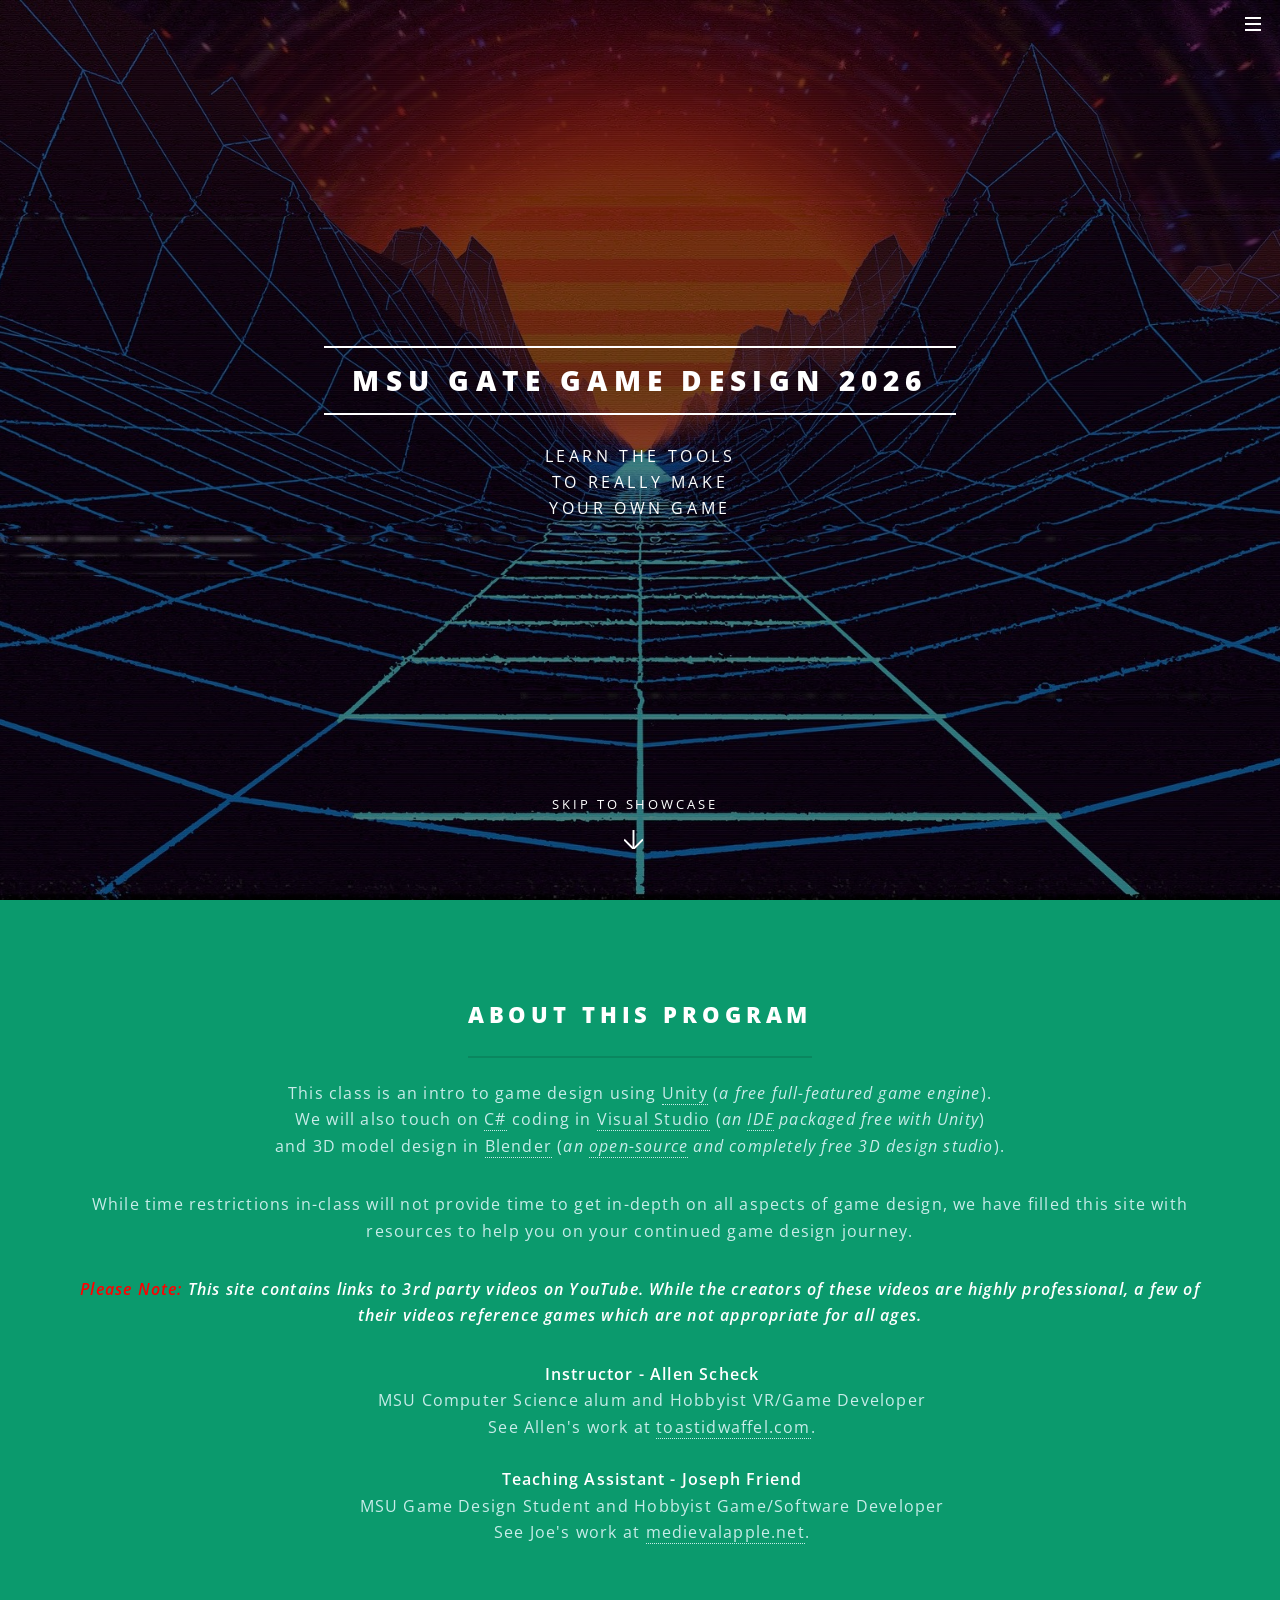
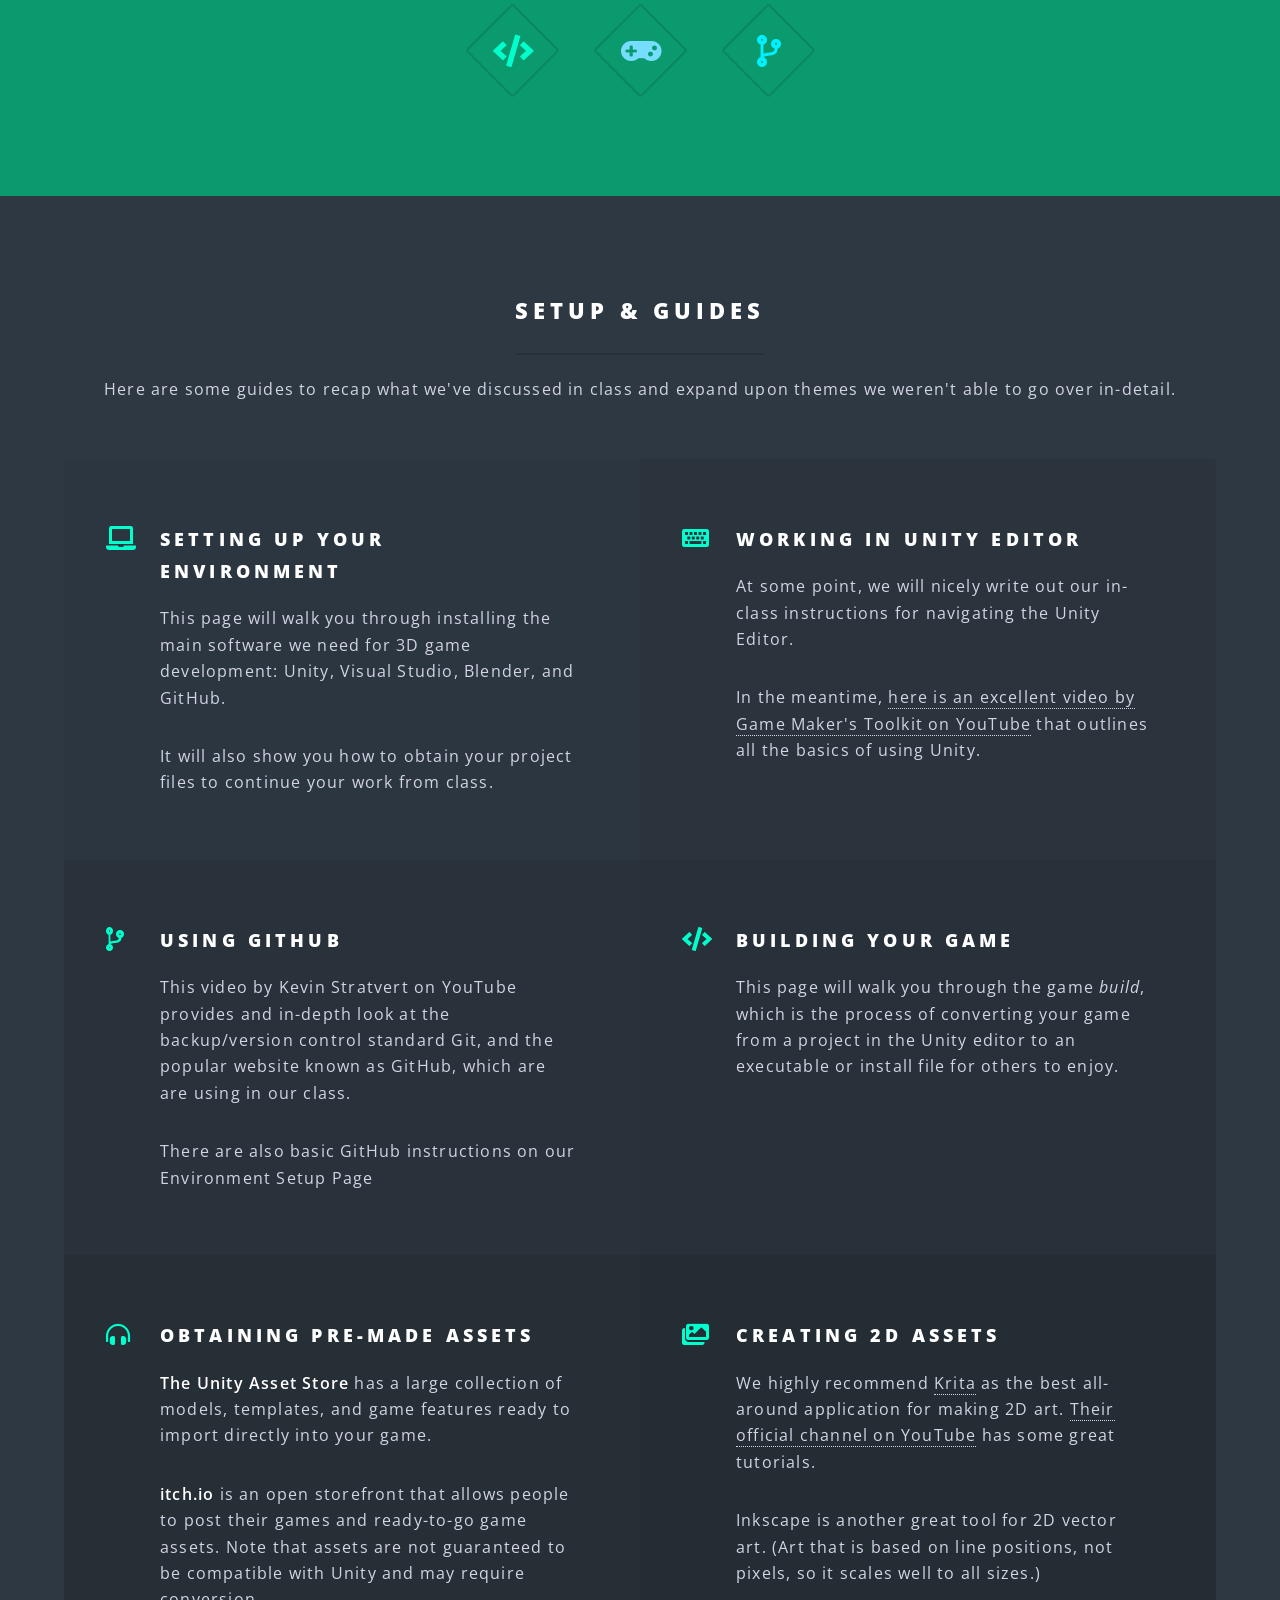
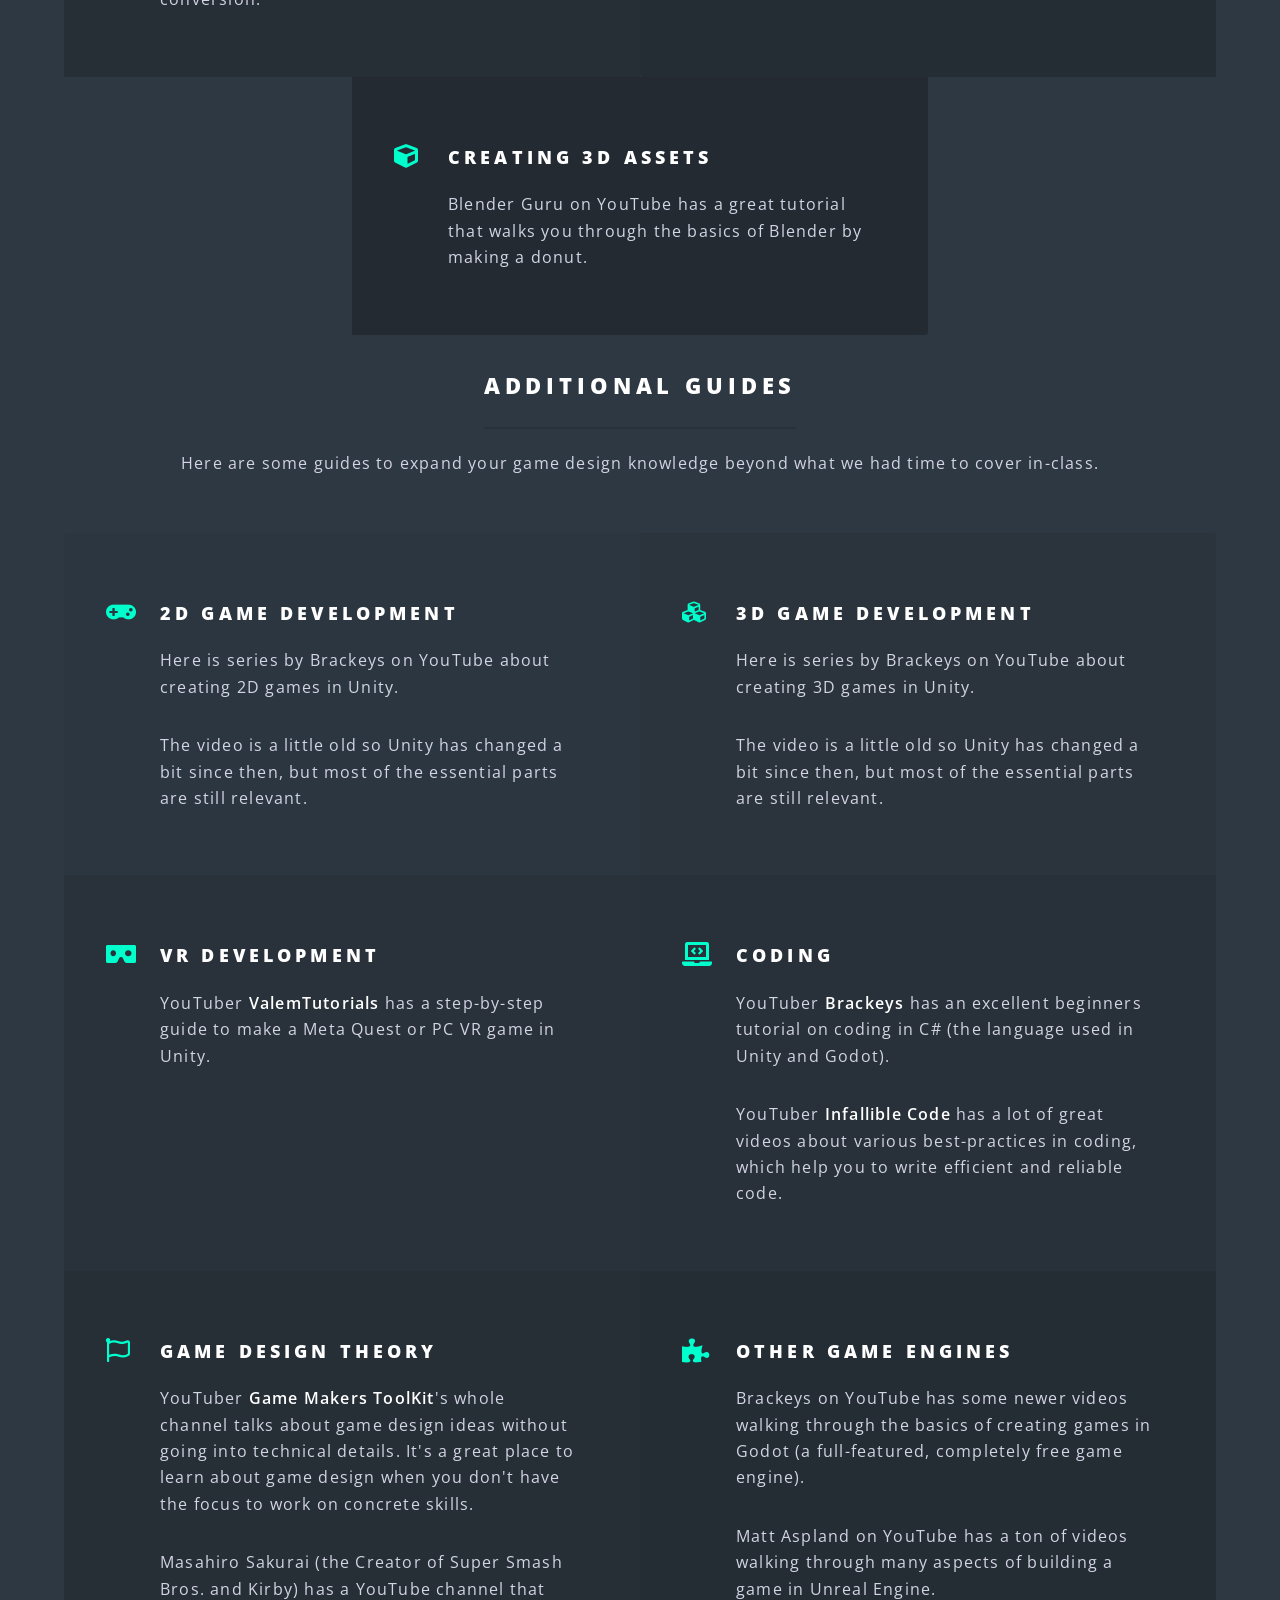
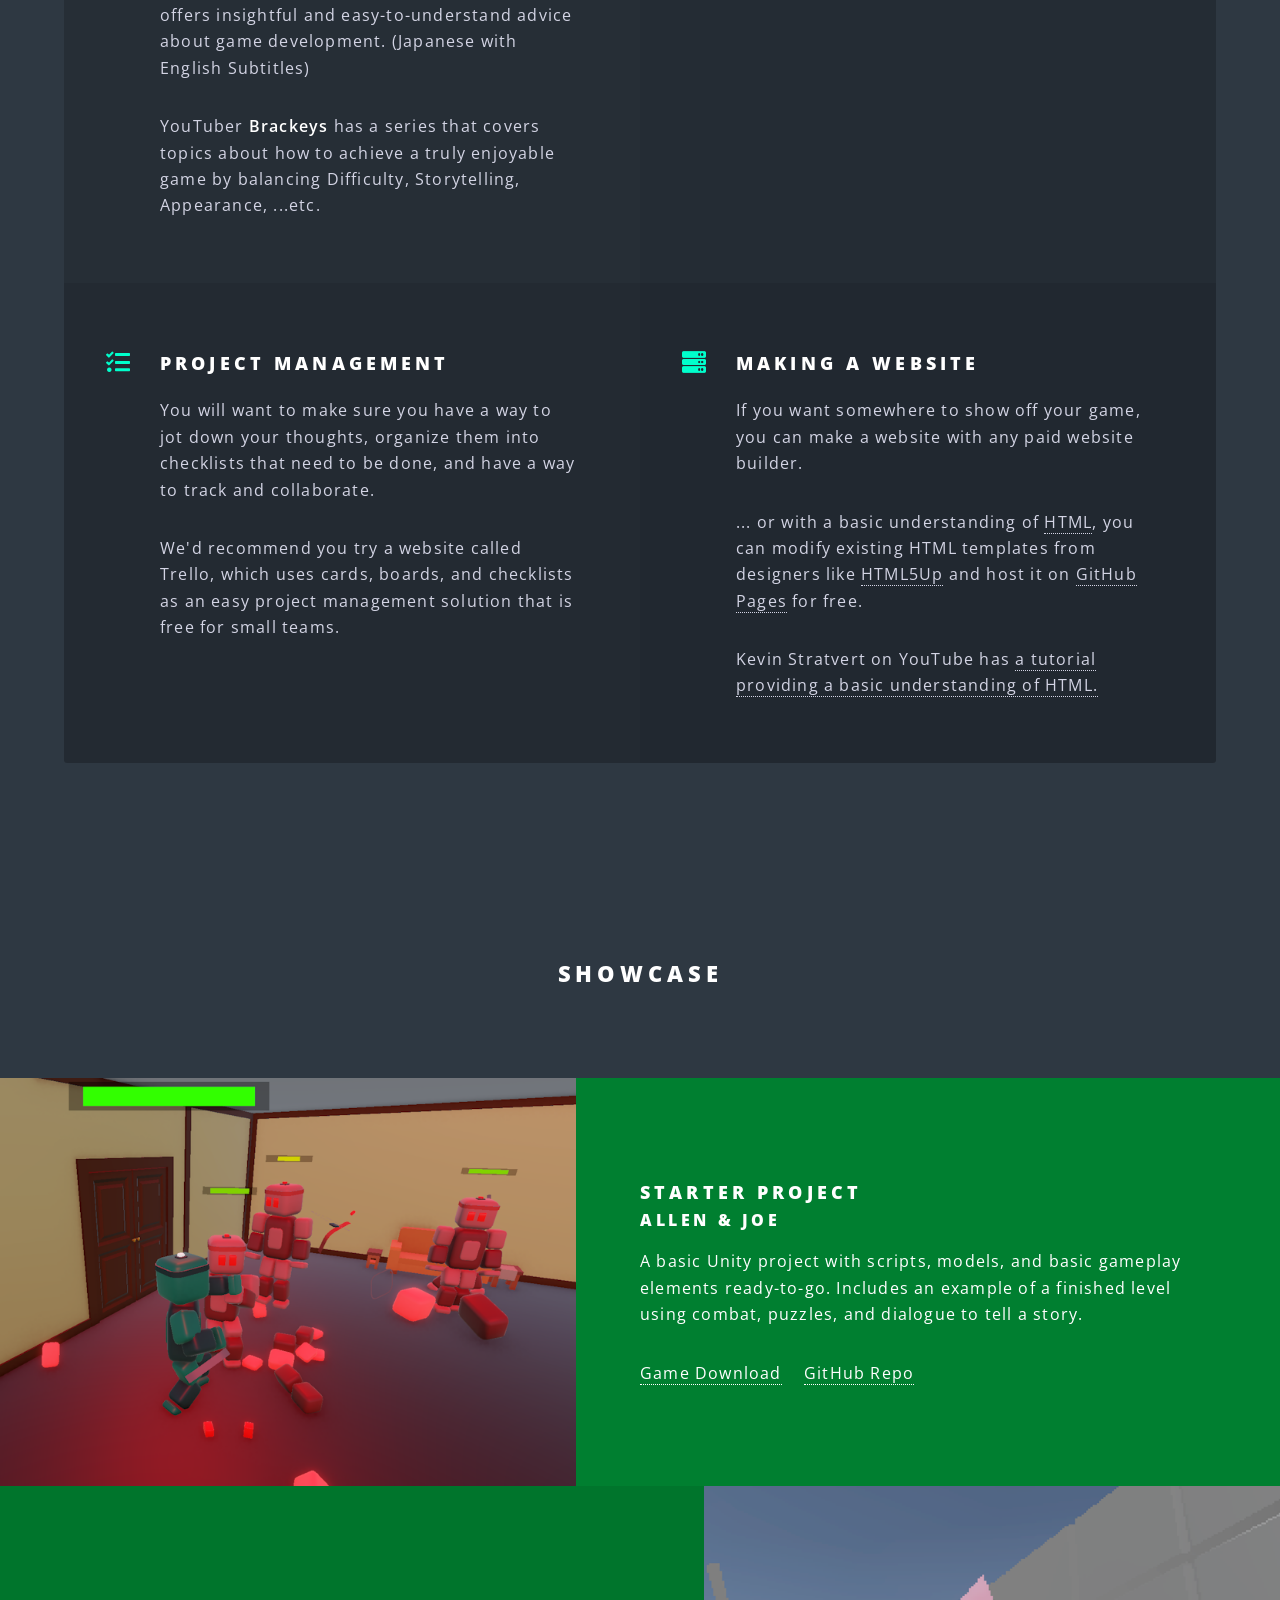
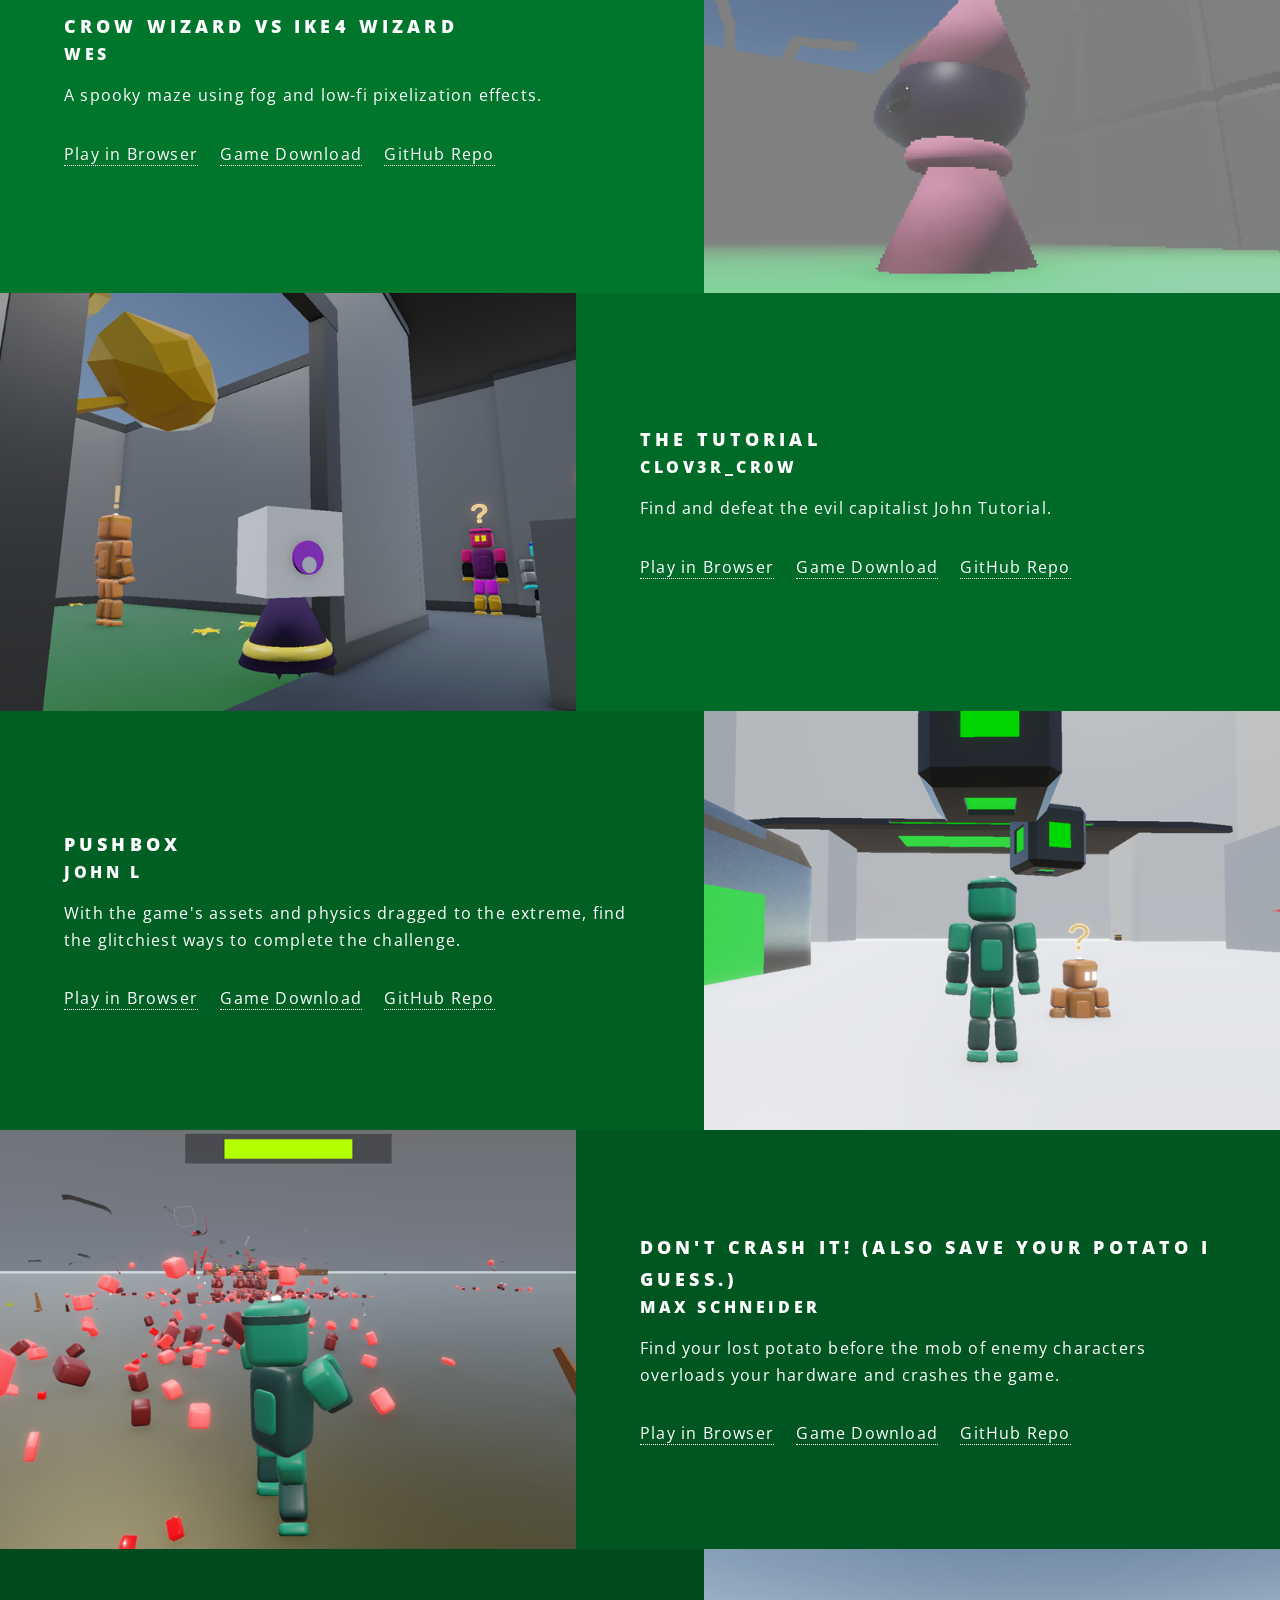
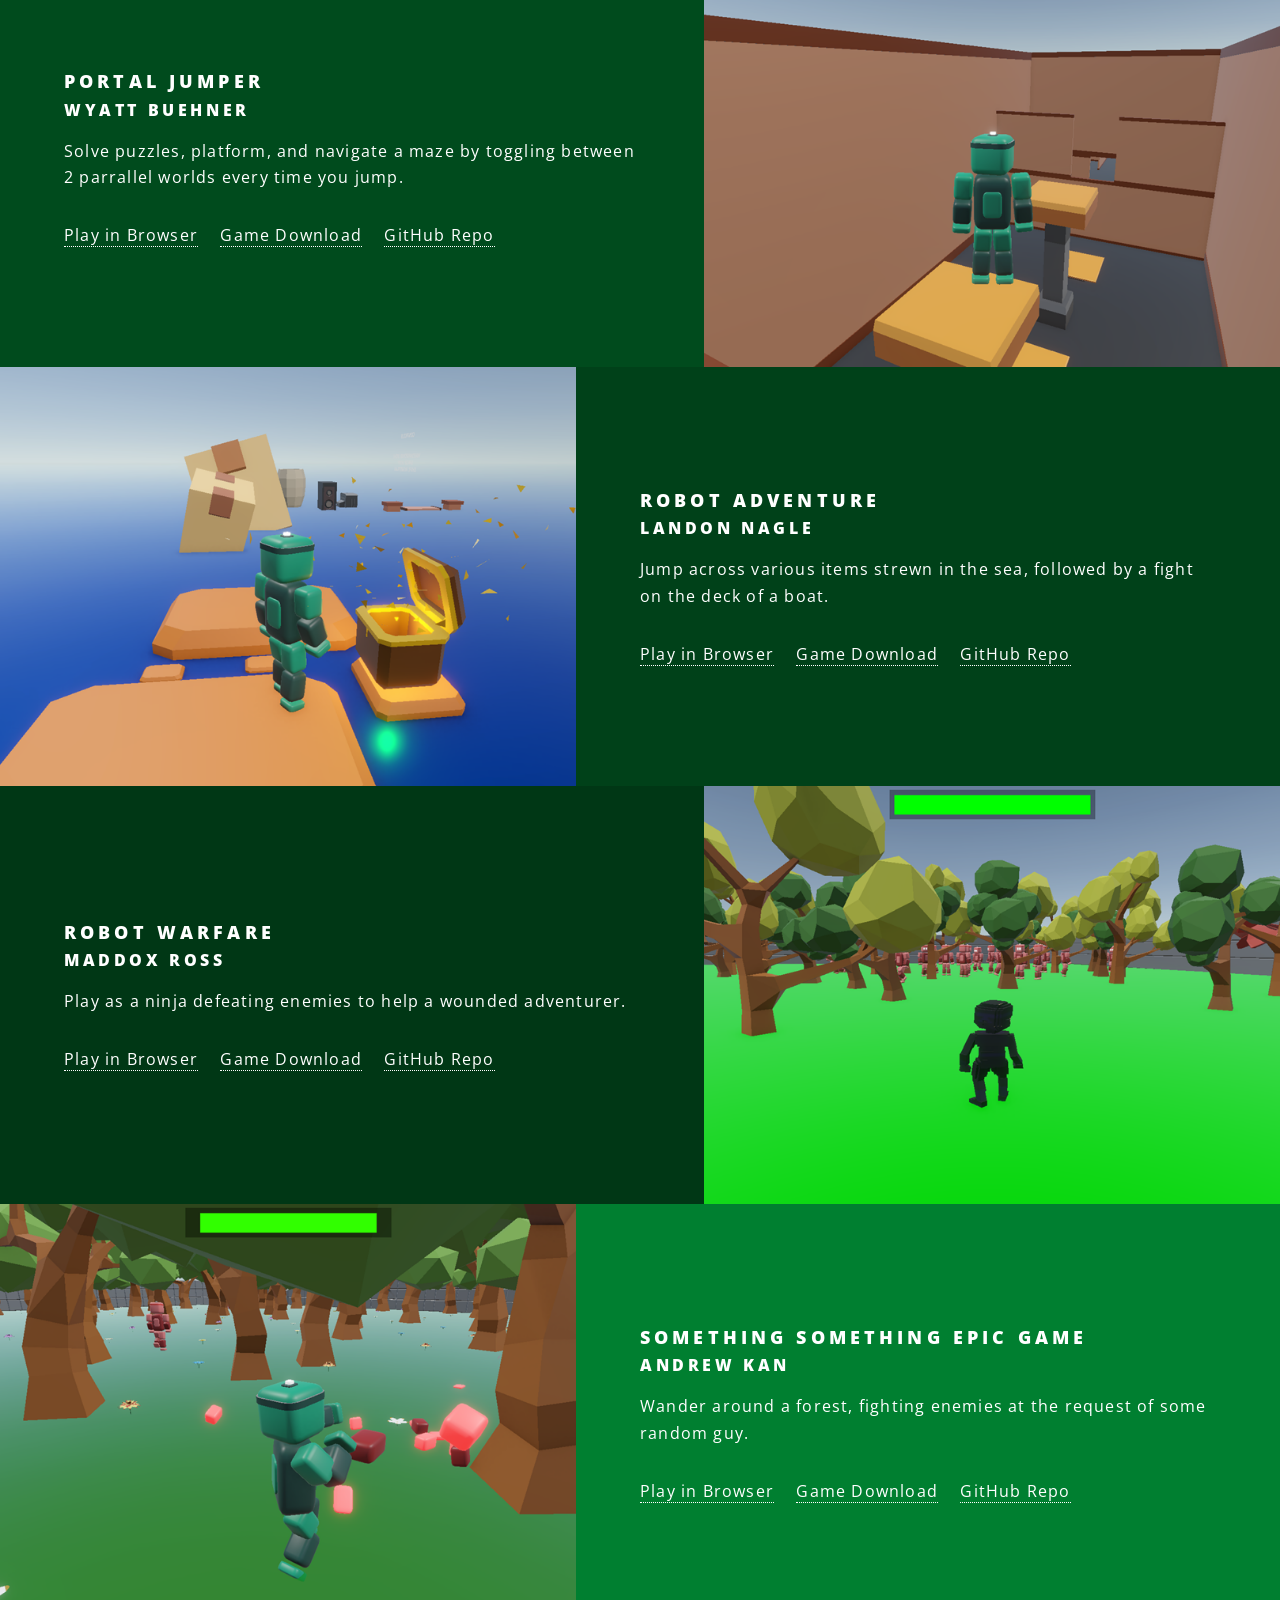
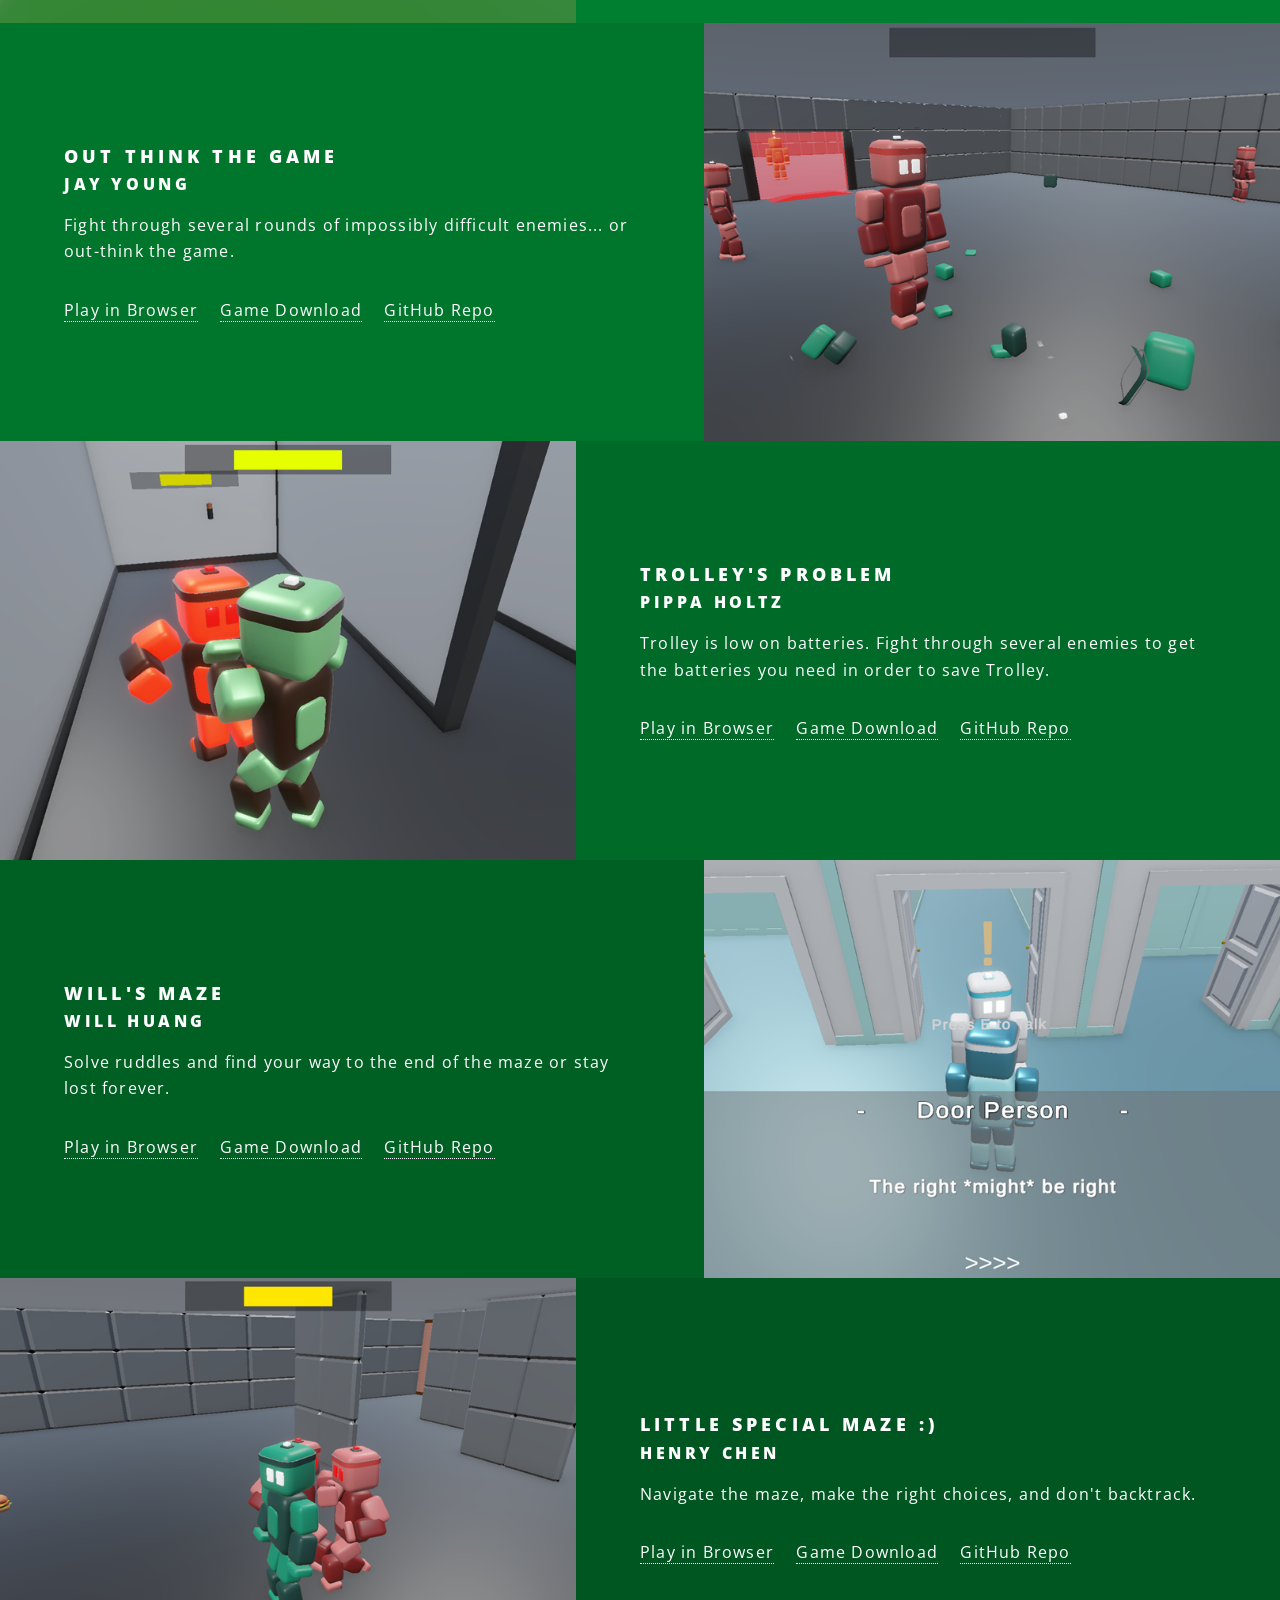
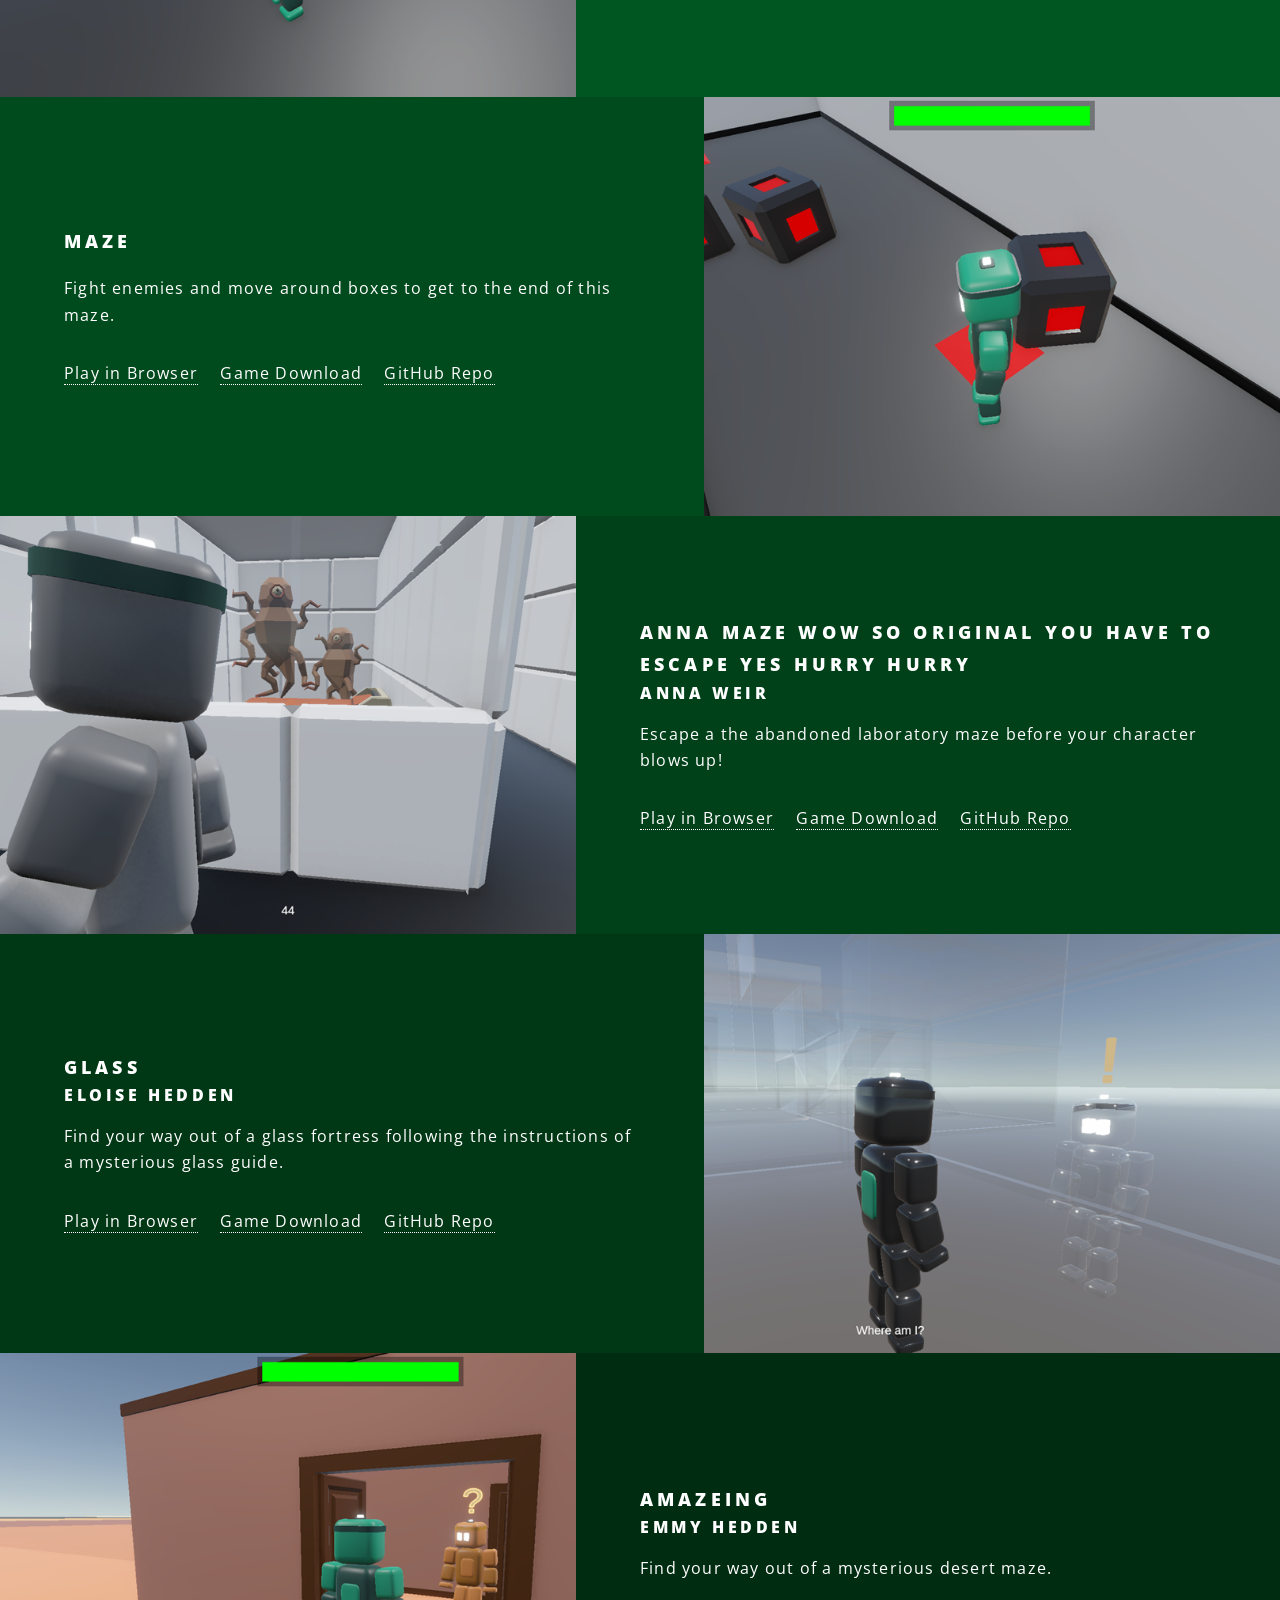
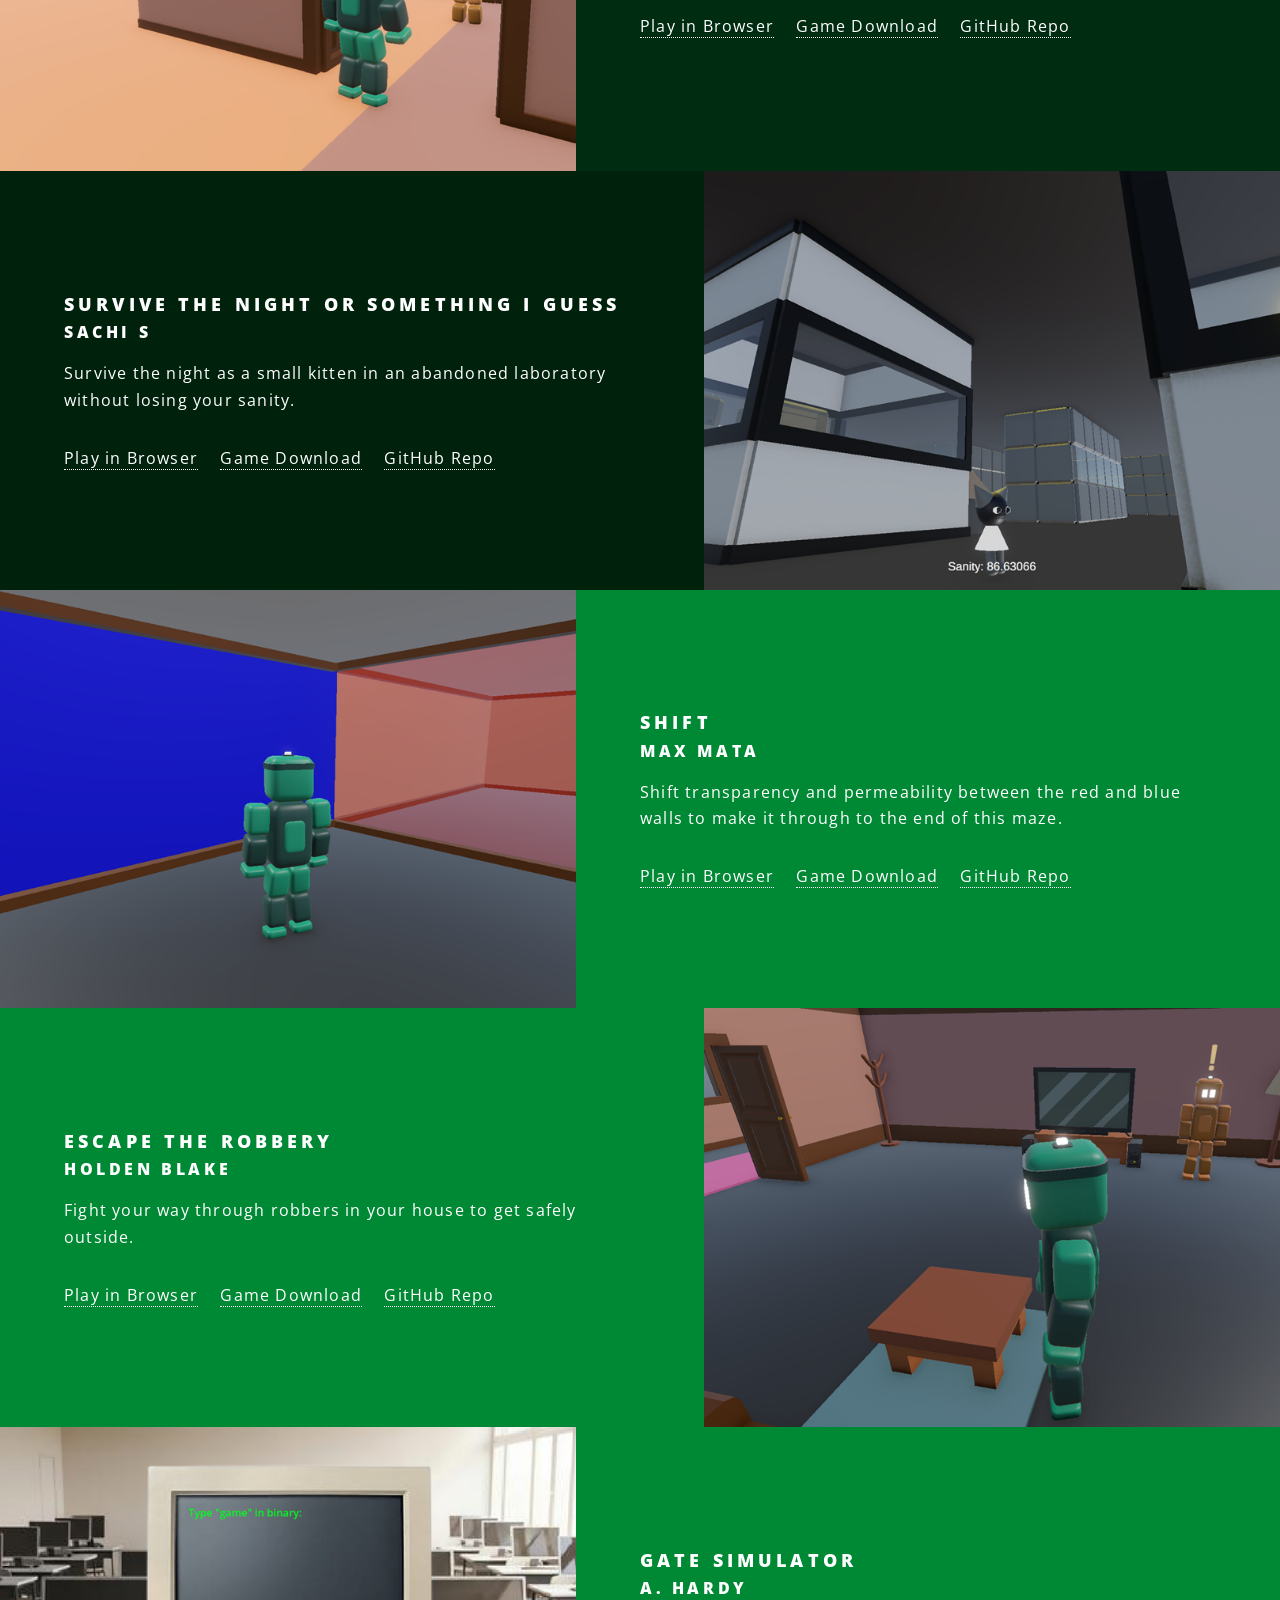
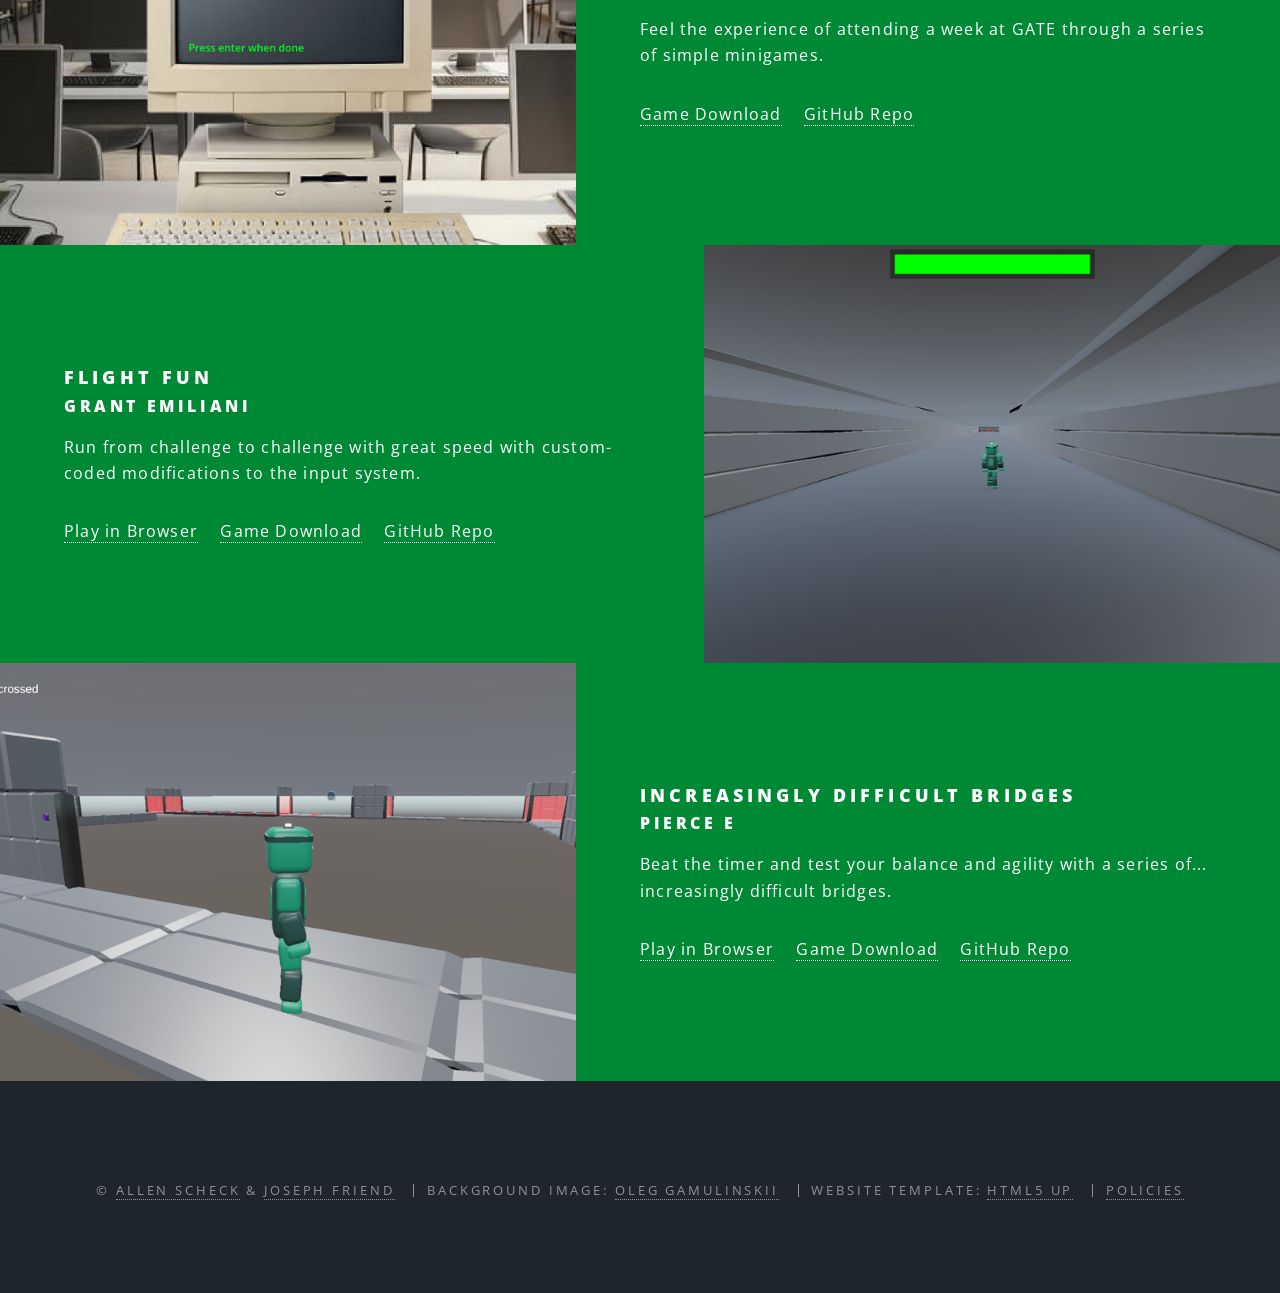
==== commit 7a58a07d: "Added Picture for Bridges" ====
--- a/index.html
+++ b/index.html
@@ -665,10 +665,9 @@
 					</div>
 					<div class="content">
 						<h3 style="margin-bottom:0%">GATE Simulator</h3>
-						<h4>A Hardy</h4>
+						<h4>A. Hardy</h4>
 						<p>Feel the experience of attending a week at GATE through a series of simple minigames.</p>
 						<p>
-							<a href="https://msugategamedev.github.io/GATE-MST-2026-22">Play in Browser</a>&emsp;
 							<a href="https://github.com/MSUGATEGameDev/AllBuilds/raw/refs/heads/main/22-Win.zip">Game
 								Download</a>&emsp;
 							<a href="https://github.com/MSUGATEGameDev/GATE-MST-2026-22">GitHub Repo</a>
@@ -693,7 +692,7 @@
 				</section>
 								<section class="spotlight">
 					<div class="image">
-						<img src="images/Games/Shift.png" alt="" />
+						<img src="images/Games/Bridges.png" alt="" />
 					</div>
 					<div class="content">
 						<h3 style="margin-bottom:0%">Increasingly Difficult Bridges</h3>
